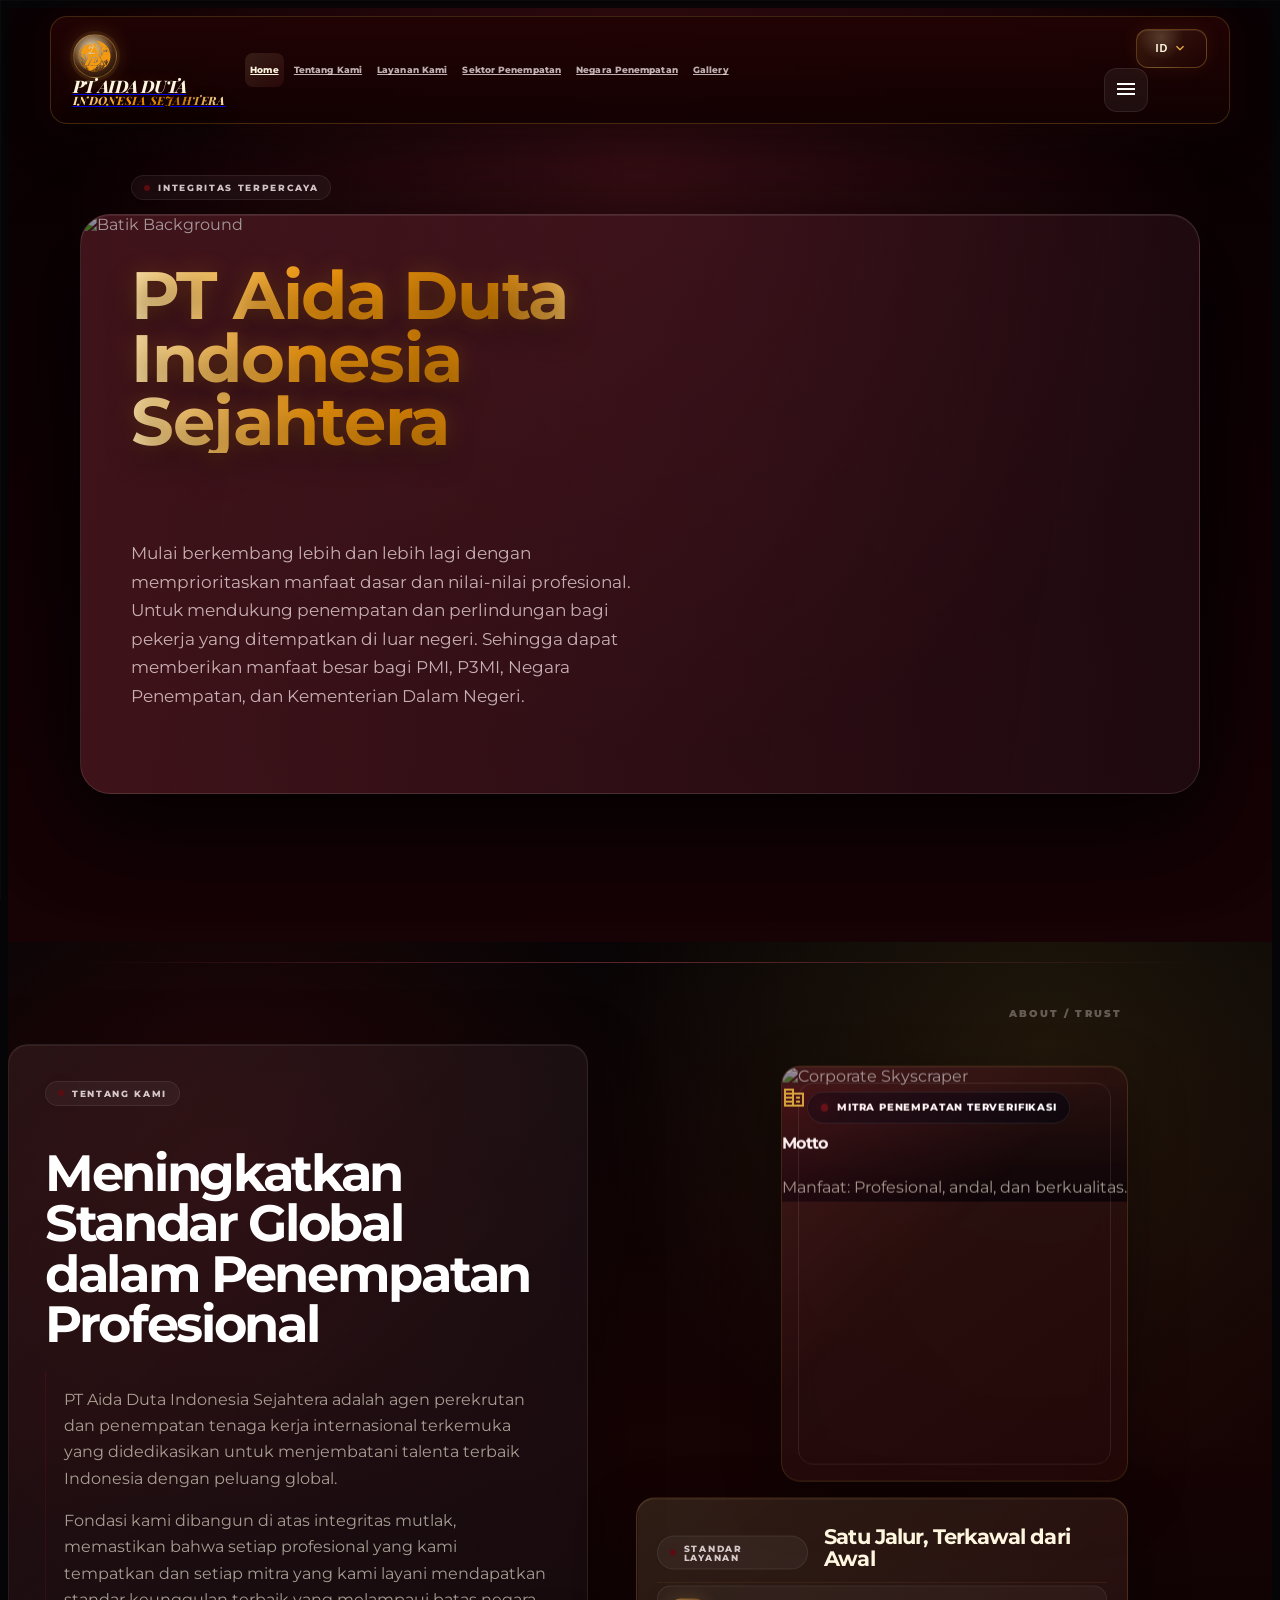
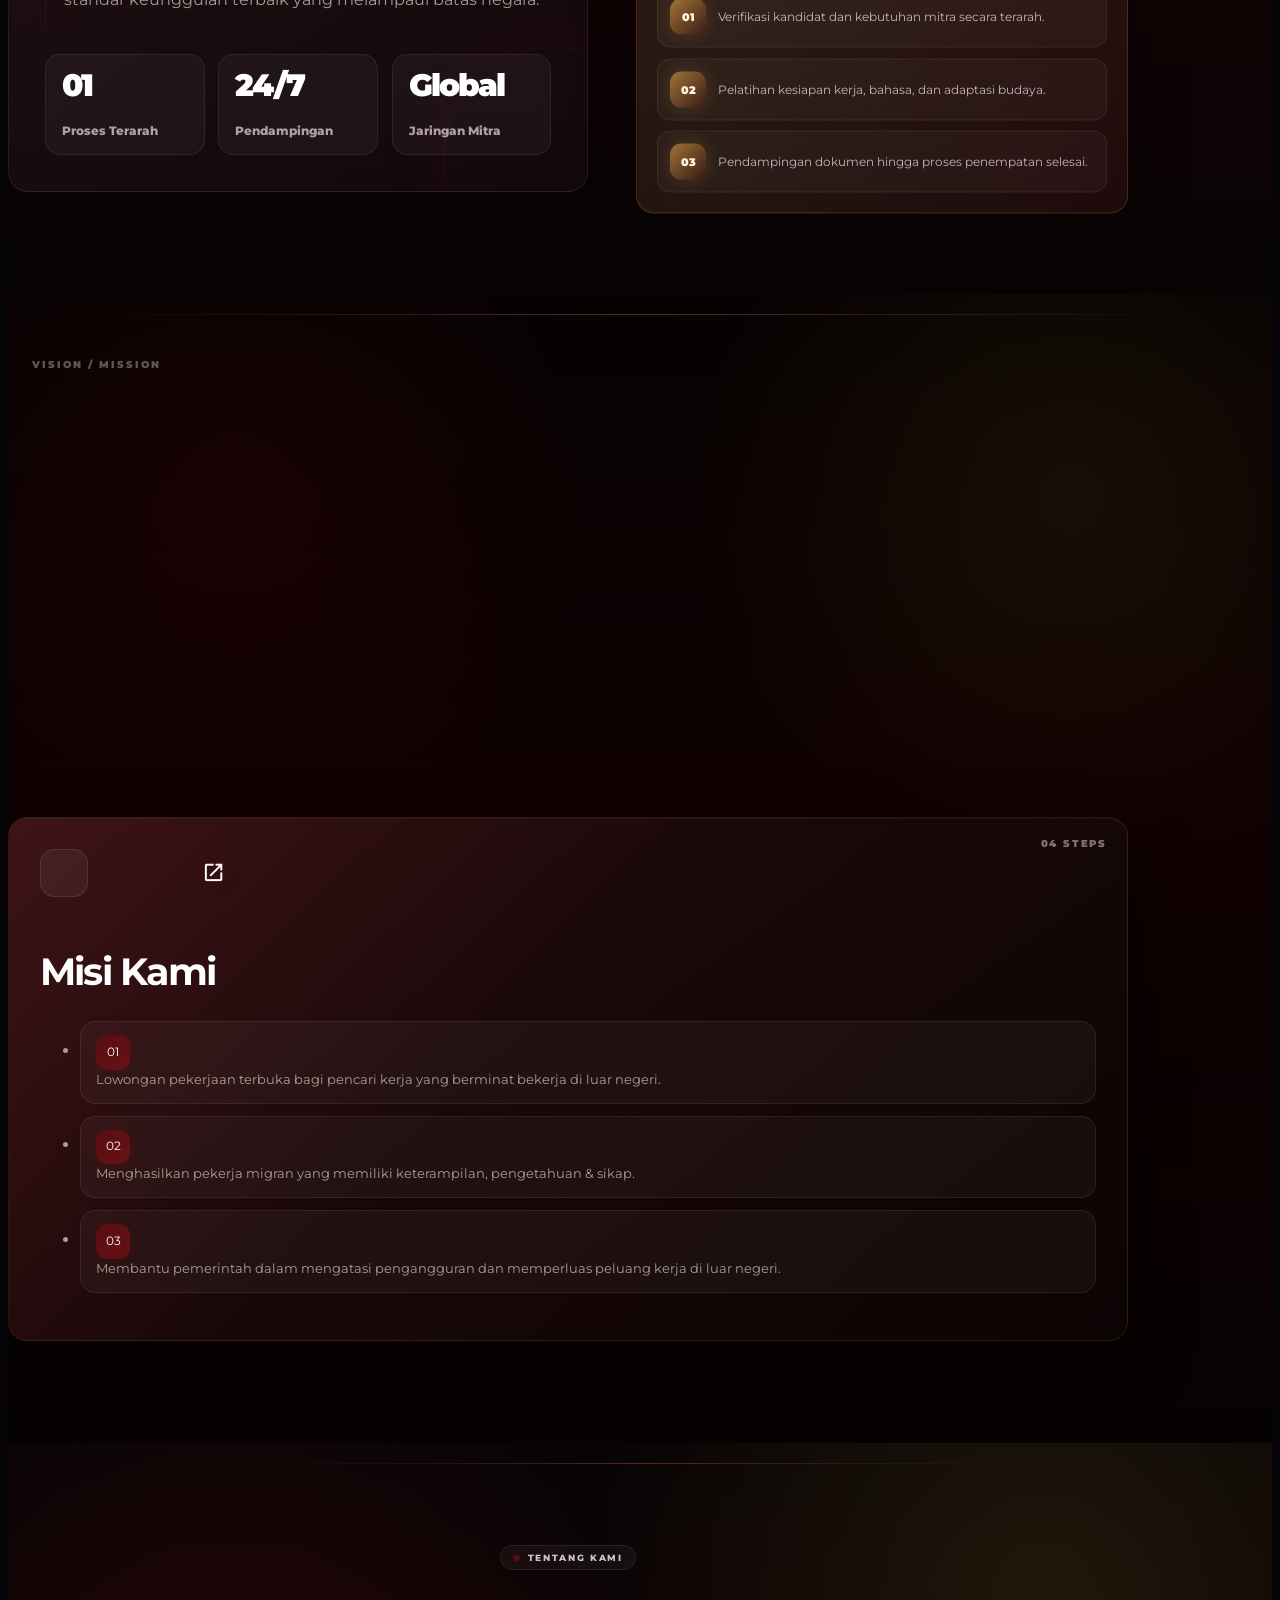
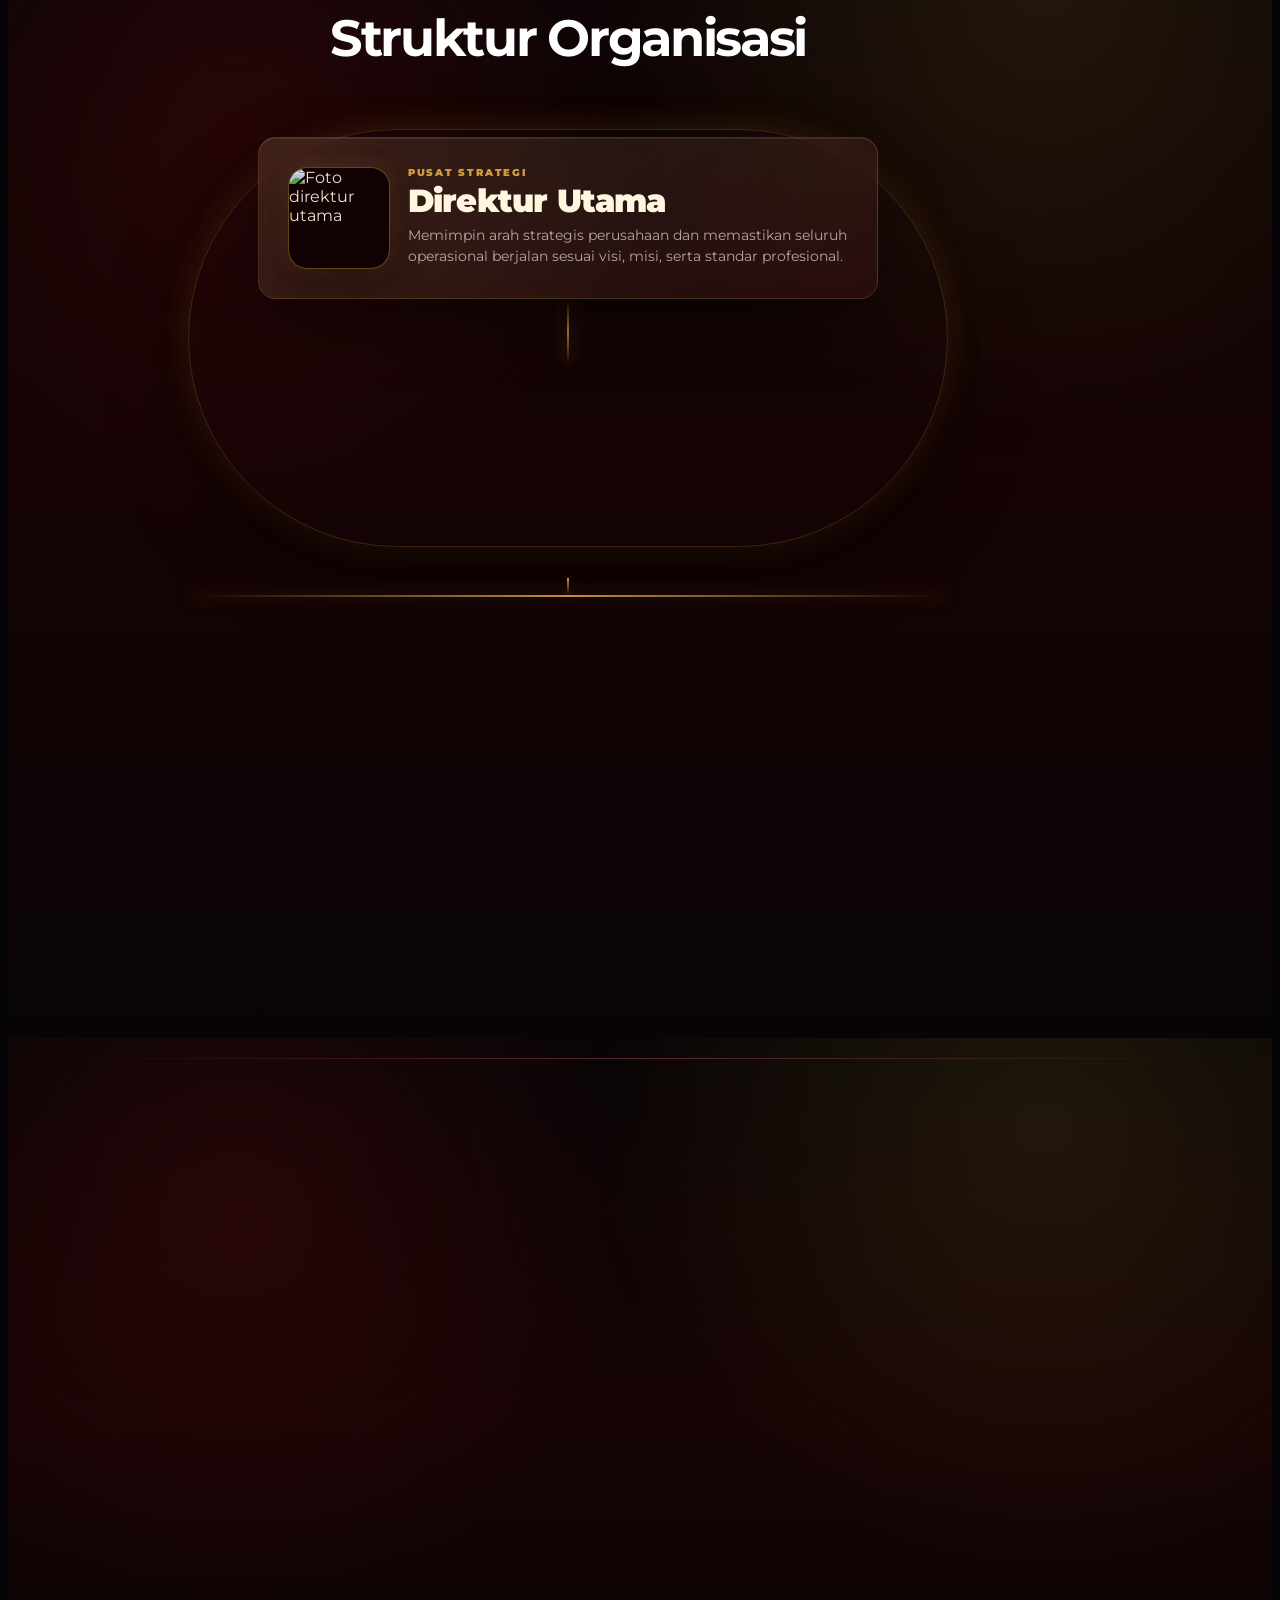
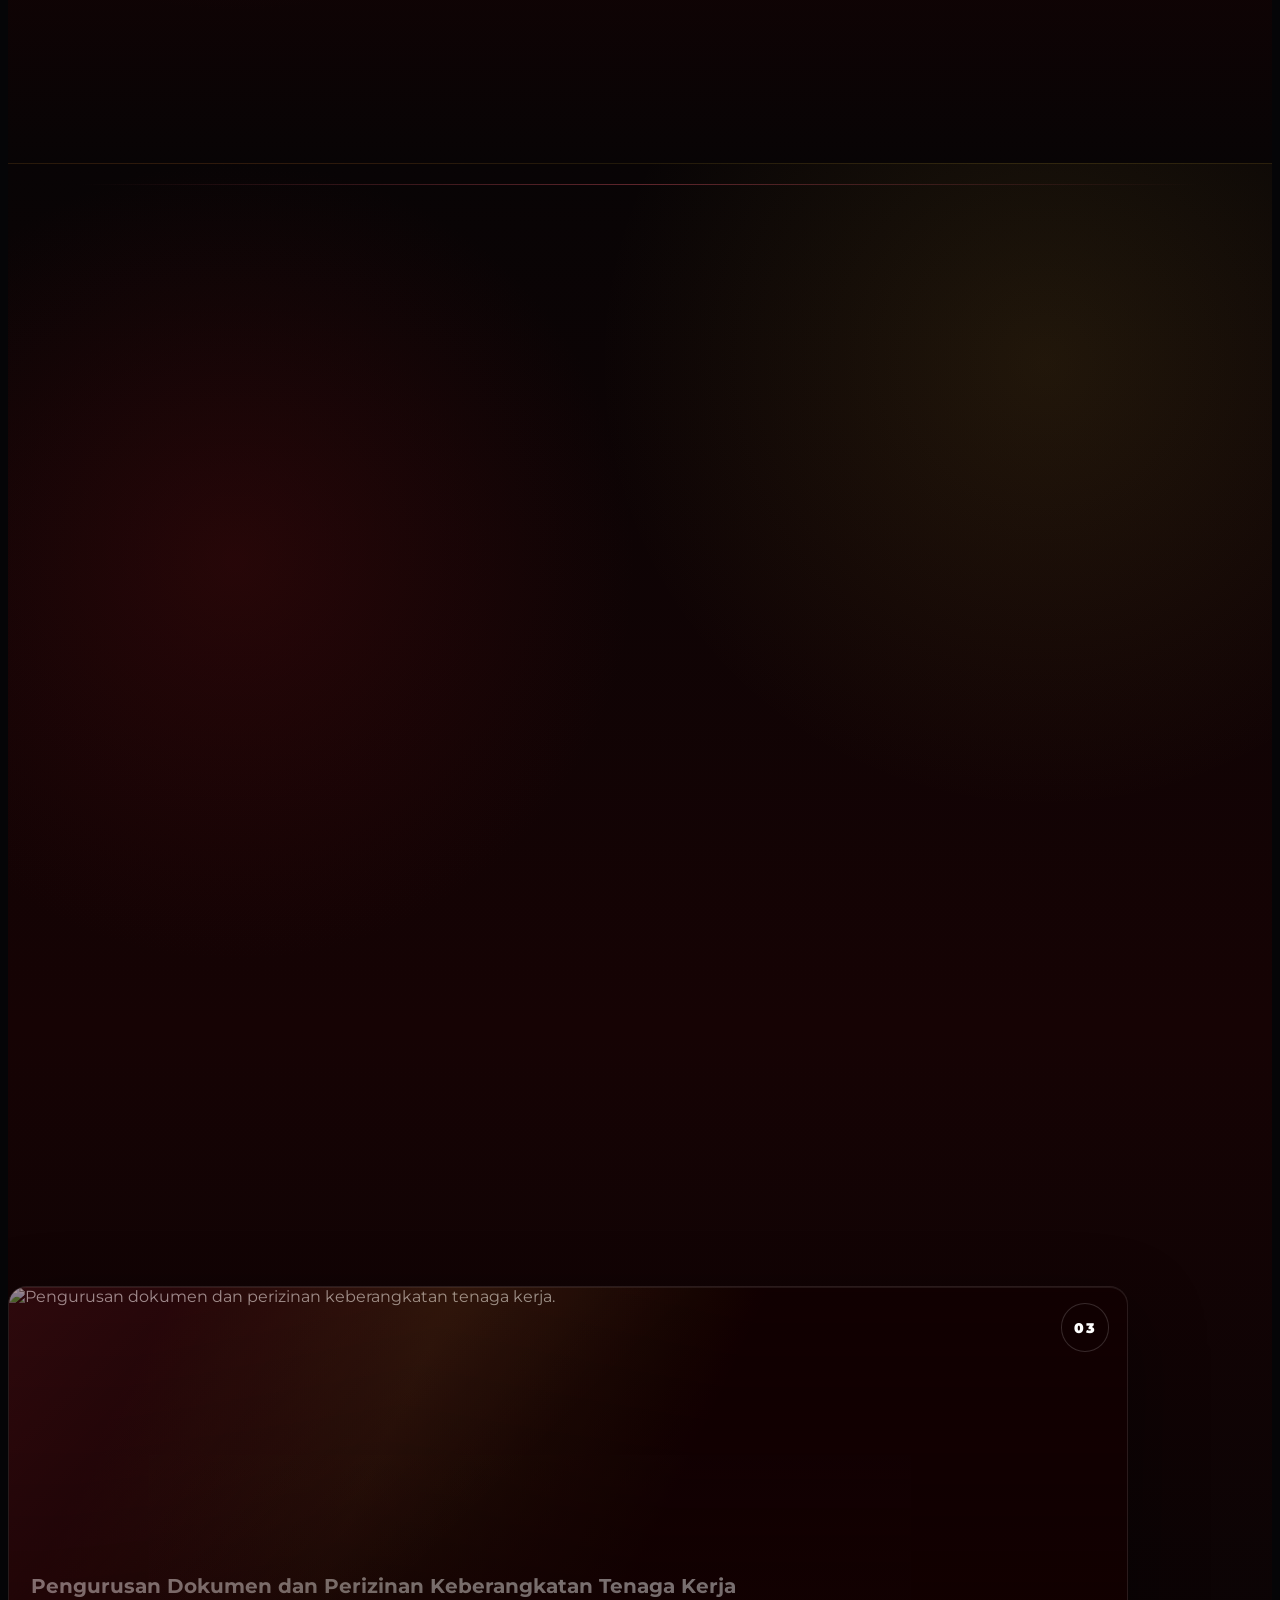
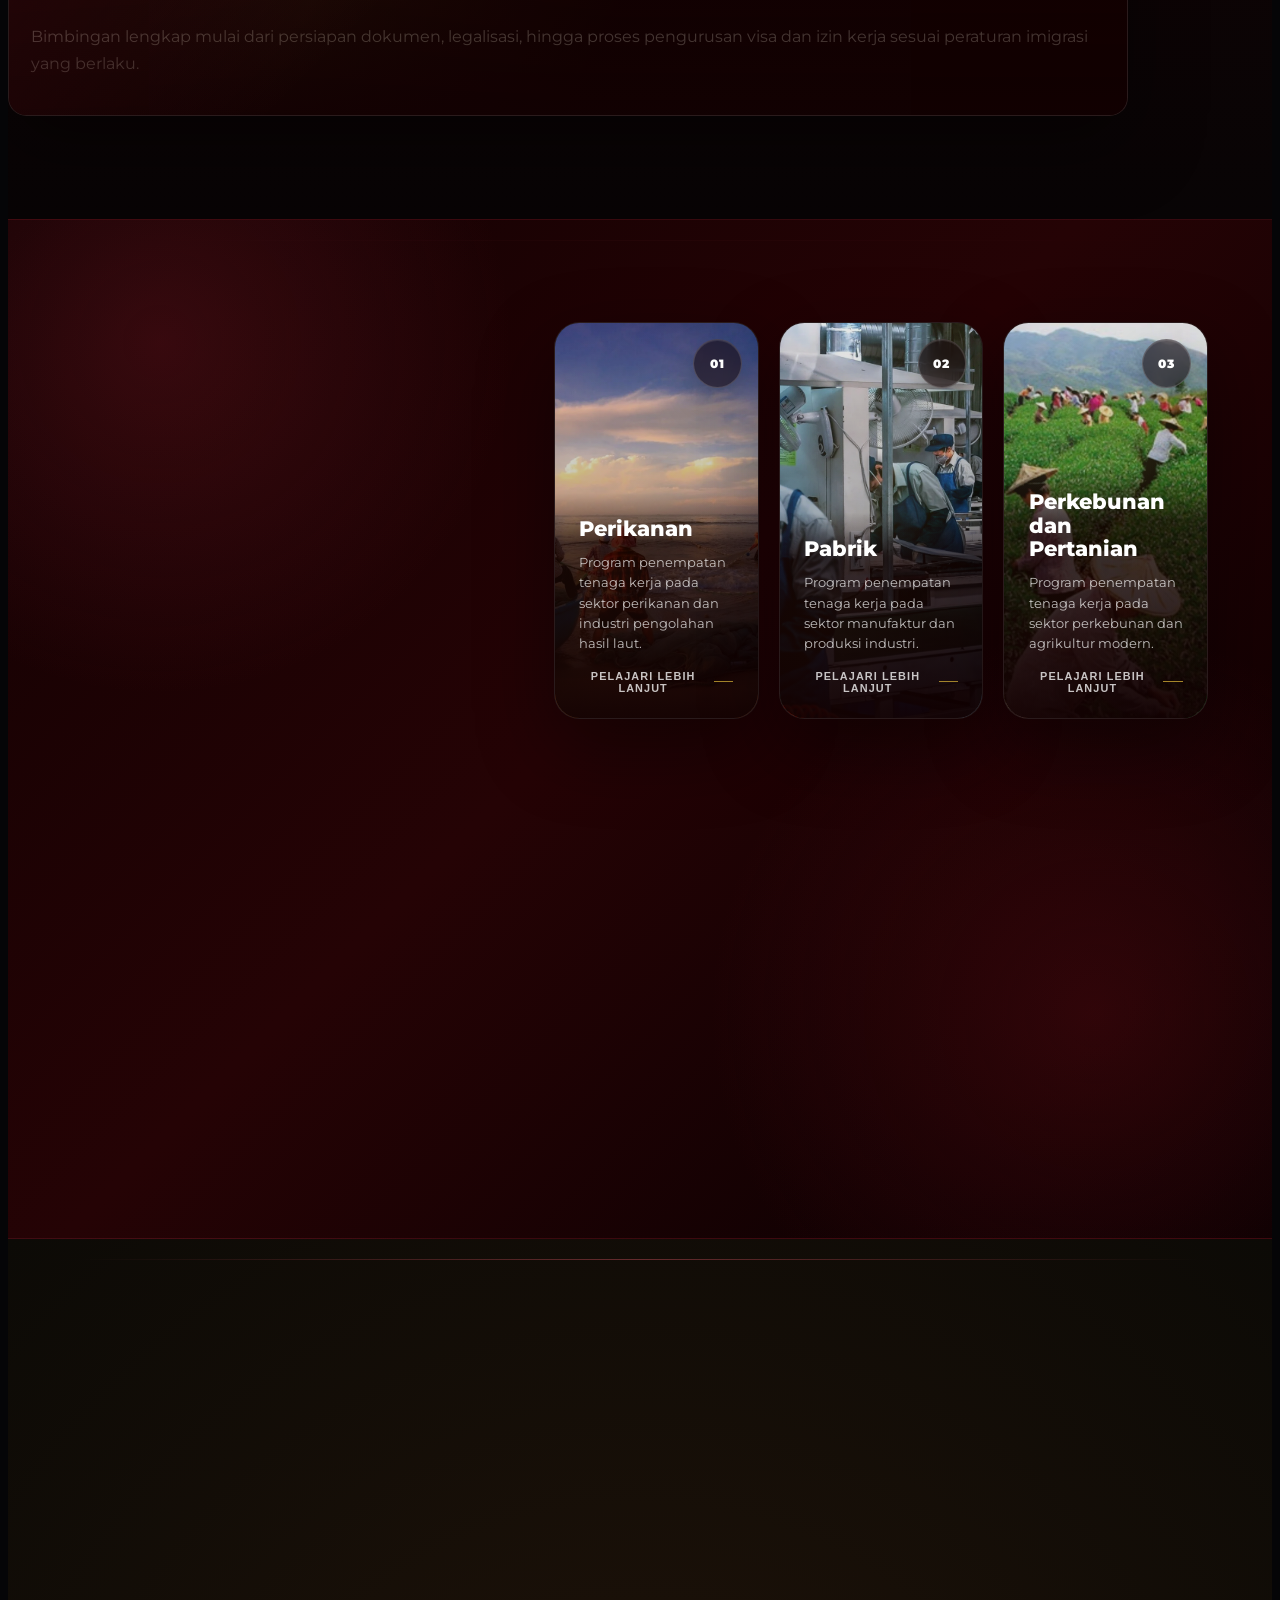
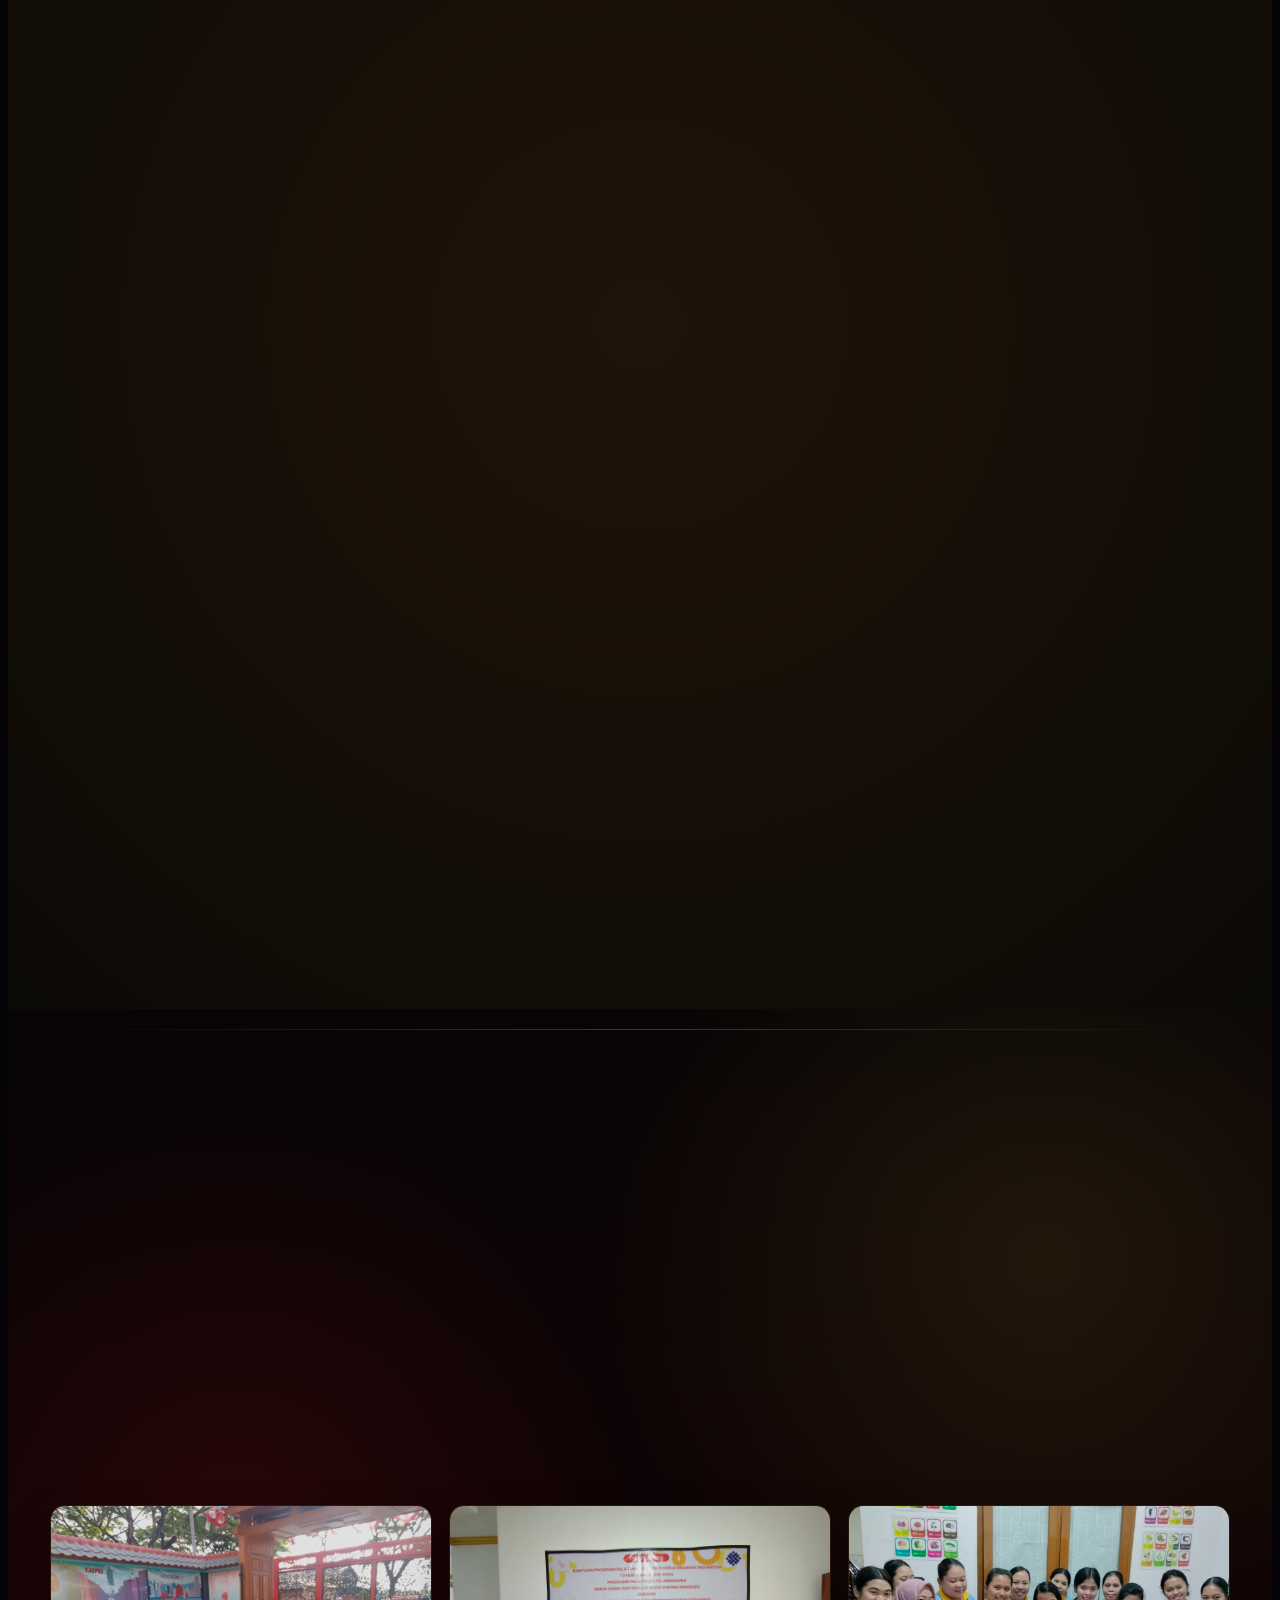
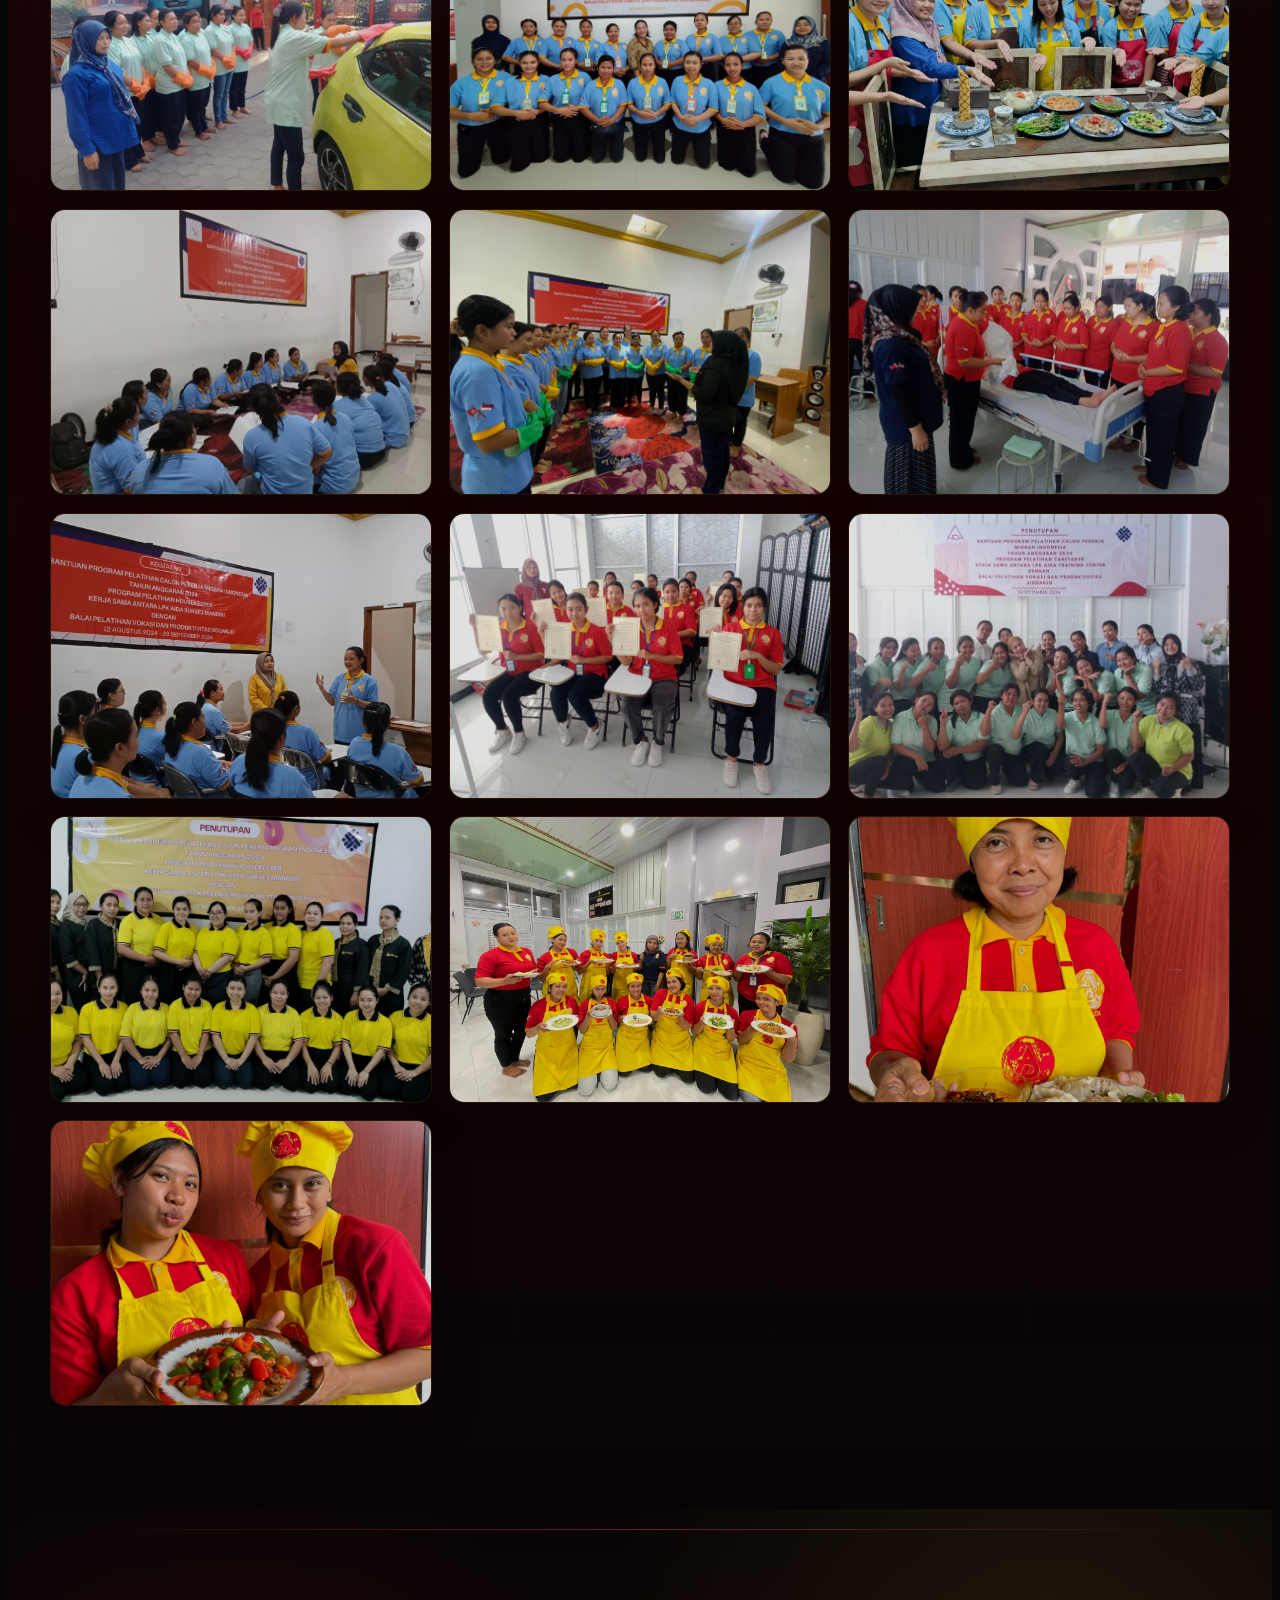
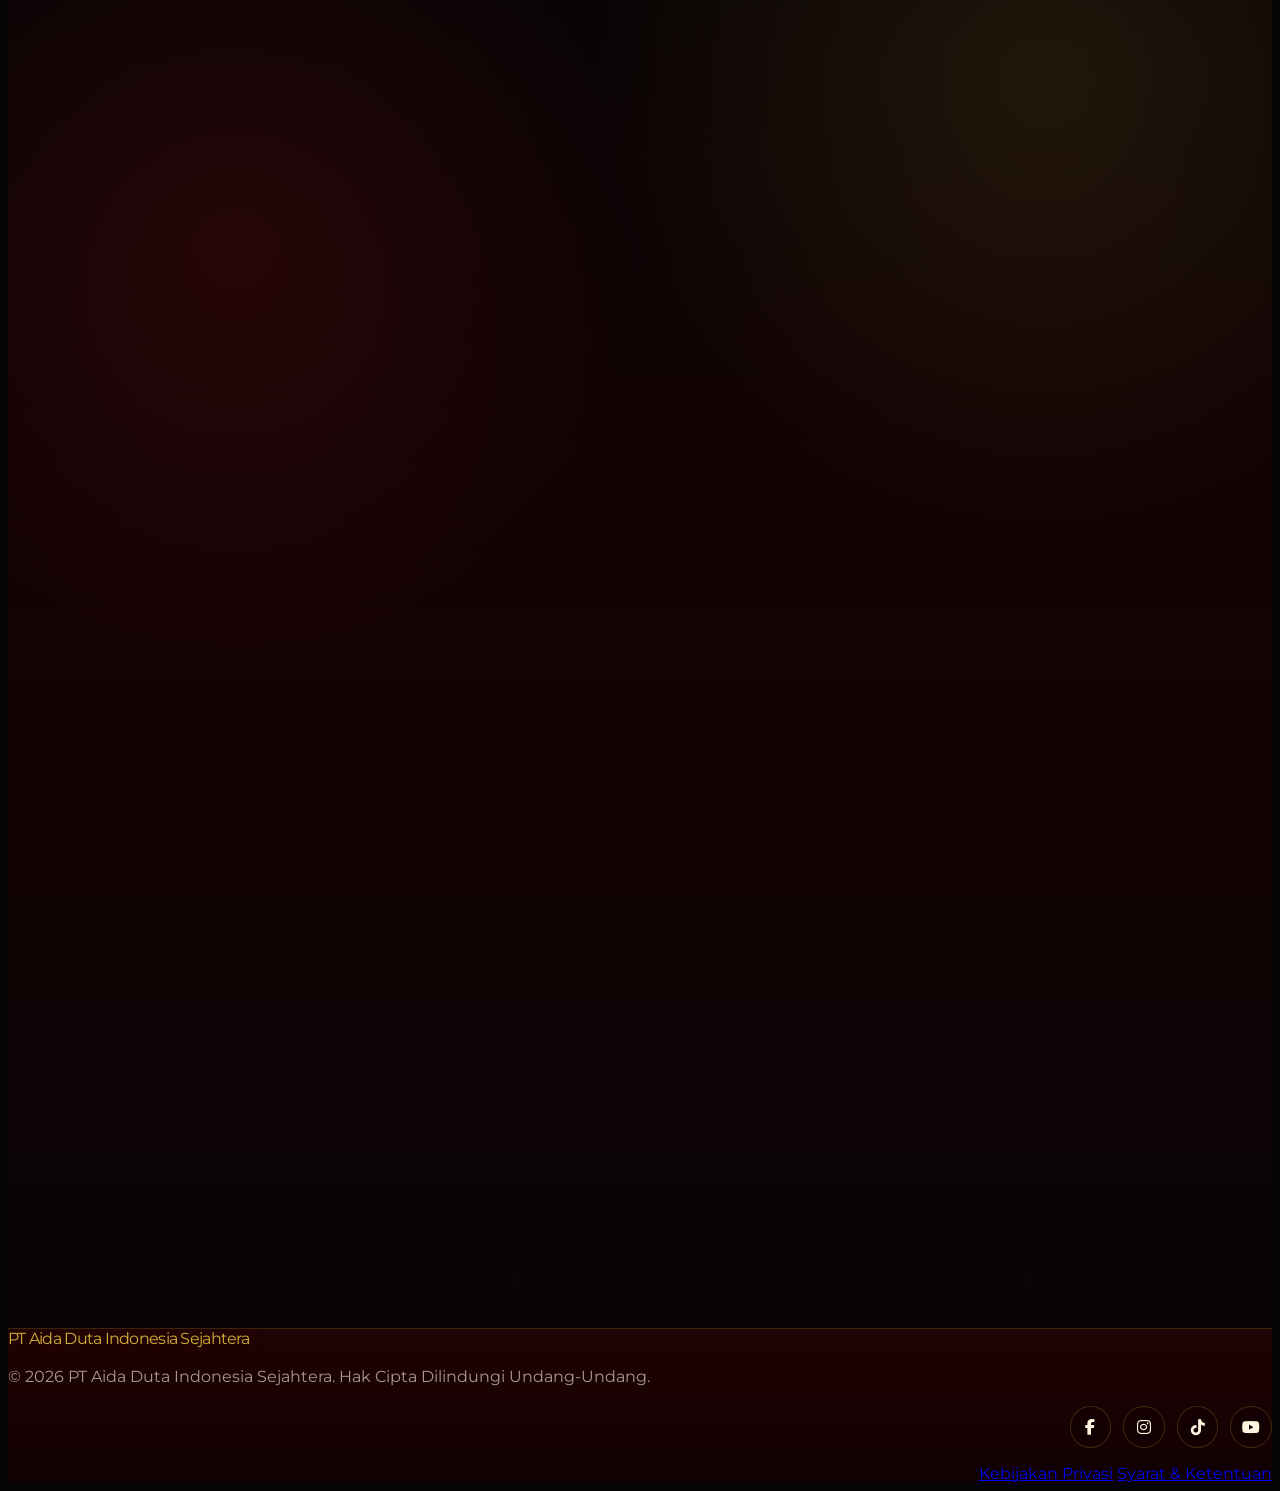
==== index.html @ 1a0b2c1d "Gallery" ====
<!DOCTYPE html>
<html class="dark" lang="id">

<head>
  <meta charset="utf-8" />
  <meta content="width=device-width, initial-scale=1.0" name="viewport" />
  <title>PT Aida Duta Indonesia Sejahtera - Company Profile</title>

  <script src="https://cdn.tailwindcss.com?plugins=forms,container-queries"></script>

  <link rel="preconnect" href="https://fonts.googleapis.com">
  <link rel="preconnect" href="https://fonts.gstatic.com" crossorigin>
  <link
    href="https://fonts.googleapis.com/css2?family=Montserrat:wght@300;400;500;600;700&family=Playfair+Display:ital,wght=0,400;0,600;0,700;1,400&display=swap"
    rel="stylesheet" />

  <link href="https://fonts.googleapis.com/icon?family=Material+Icons+Outlined" rel="stylesheet" />
  <link href="https://cdnjs.cloudflare.com/ajax/libs/font-awesome/6.5.2/css/all.min.css" rel="stylesheet" />

  <link href="https://unpkg.com/aos@2.3.1/dist/aos.css" rel="stylesheet">

  <style>
    body {
      font-family: 'Montserrat', sans-serif;
    }

    .font-display {
      font-family: 'Playfair Display', serif;
    }

    .text-gold-gradient {
      background: linear-gradient(to right, #ffe8b0, #f39a12, #c97905);
      -webkit-background-clip: text;
      -webkit-text-fill-color: transparent;
    }
  </style>
  <link rel="stylesheet" href="style.css">
</head>

<body class="bg-[#161309] text-[#e9e2d0] overflow-x-hidden antialiased">

  <nav
    class="fixed top-0 w-full z-50 flex justify-between items-center gap-6 px-6 md:px-16 xl:px-24 py-4 bg-[#310202]/95 backdrop-blur-xl border-b border-[#f39a12]/20 transition-all duration-300 shadow-xl shadow-black/30">
    <a href="#home" class="flex items-center gap-3 shrink-0" aria-label="PT Aida Duta">
      <img src="assets/images/logo.svg" alt="Logo PT Aida Duta Indonesia Sejahtera"
        class="h-12 md:h-14 w-auto object-contain">
      <span class="navbar-brand-copy" aria-hidden="true">
        <span class="navbar-brand-primary">PT AIDA DUTA</span>
        <span class="navbar-brand-secondary">INDONESIA SEJAHTERA</span>
      </span>
    </a>

    <div class="hidden md:flex flex-1 justify-center gap-5 lg:gap-7 xl:gap-8">
      <a data-lang-key="nav_home"
        class="text-xs uppercase tracking-widest text-[#f39a12] border-b-2 border-[#f39a12] pb-1 font-semibold transition-all"
        href="#home">Home</a>
      <a data-lang-key="nav_about"
        class="text-xs uppercase tracking-widest text-[#e9e2d0]/70 hover:text-[#f39a12] hover:tracking-widest transition-all duration-300 font-semibold"
        href="#about">Tentang Kami</a>
      <a data-lang-key="nav_services"
        class="text-xs uppercase tracking-widest text-[#e9e2d0]/70 hover:text-[#f39a12] hover:tracking-widest transition-all duration-300 font-semibold"
        href="#services">Layanan Kami</a>
      <a data-lang-key="nav_network"
        class="text-xs uppercase tracking-widest text-[#e9e2d0]/70 hover:text-[#f39a12] hover:tracking-widest transition-all duration-300 font-semibold"
        href="#network">Sektor Penempatan</a>
      <a data-lang-key="nav_lpk"
        class="text-xs uppercase tracking-widest text-[#e9e2d0]/70 hover:text-[#f39a12] hover:tracking-widest transition-all duration-300 font-semibold"
        href="#lpk">Negara Penempatan</a>
      <a data-lang-key="nav_gallery"
        class="text-xs uppercase tracking-widest text-[#e9e2d0]/70 hover:text-[#f39a12] hover:tracking-widest transition-all duration-300 font-semibold"
        href="#gallery">Gallery</a>
    </div>

    <div class="flex items-center gap-4 shrink-0">
      <div class="language-picker relative inline-block text-left">
        <select id="lang-selector" class="native-language-select" aria-hidden="true" tabindex="-1">
          <option value="id">ID</option>
          <option value="en">EN</option>
          <option value="zh">繁中</option>
        </select>
        <button id="language-menu-button" class="language-menu-button" type="button" aria-haspopup="listbox"
          aria-expanded="false" aria-controls="language-menu">
          <span class="language-current">ID</span>
          <span class="material-icons-outlined" aria-hidden="true">expand_more</span>
        </button>
        <div id="language-menu" class="language-menu" role="listbox" aria-label="Pilih bahasa">
          <button class="language-option" type="button" role="option" data-lang-value="id" aria-selected="true">
            <span>ID</span>
            <small>Indonesia</small>
          </button>
          <button class="language-option" type="button" role="option" data-lang-value="en" aria-selected="false">
            <span>EN</span>
            <small>English</small>
          </button>
          <button class="language-option" type="button" role="option" data-lang-value="zh" aria-selected="false">
            <span>繁中</span>
            <small>傳統的</small>
          </button>
        </div>
      </div>
      <button id="mobile-menu-button" class="mobile-menu-toggle md:hidden inline-flex items-center justify-center"
        type="button" aria-label="Open navigation menu" aria-expanded="false" aria-controls="mobile-menu">
        <span class="material-icons-outlined text-2xl">menu</span>
      </button>
    </div>

    <div id="mobile-menu" class="hidden md:hidden absolute left-0 right-0 top-full mobile-menu-panel px-6 py-5">
      <div class="flex flex-col gap-3">
        <a data-lang-key="nav_home" class="mobile-menu-link mobile-menu-link-active" href="#home">Home</a>
        <a data-lang-key="nav_about" class="mobile-menu-link" href="#about">Tentang Kami</a>
        <a data-lang-key="nav_services" class="mobile-menu-link" href="#services">Layanan Kami</a>
        <a data-lang-key="nav_network" class="mobile-menu-link" href="#network">Sektor Penempatan</a>
        <a data-lang-key="nav_lpk" class="mobile-menu-link" href="#lpk">Negara Penempatan</a>
        <a data-lang-key="nav_gallery" class="mobile-menu-link" href="#gallery">Gallery</a>
      </div>
    </div>
  </nav>

  <section class="relative min-h-screen flex flex-col items-center justify-center pt-24 overflow-hidden" id="home">
    <div class="absolute inset-0 z-0">
      <img
        src="https://hongyan-web.sgp1.cdn.digitaloceanspaces.com/companies/banner/76e5ff41-33fc-478b-94b0-03c1dea3b926.png"
        alt="Batik Background" class="w-full h-full object-cover opacity-15 scale-105 animate-pulse-slow">
      <div class="absolute inset-0 bg-gradient-to-b from-[#161309]/10 via-[#161309]/10 to-[#161309]"></div>
    </div>
    <div class="absolute inset-0 opacity-20 z-0 flex items-center justify-center pointer-events-none">
      <div class="w-[650px] h-[650px] rounded-full border border-[#f39a12]/20 animate-spin-slow"></div>
    </div>

    <div class="relative z-10 text-center px-6 md:px-0">
      <span data-lang-key="hero_tag" class="text-xs uppercase text-[#f39a12] tracking-[0.5em] mb-6 block font-bold"
        data-aos="fade-down" data-aos-duration="1200">INTEGRITAS TERPERCAYA</span>
      <h1
        class="hero-company-title text-4xl md:text-7xl mb-8 max-w-5xl mx-auto leading-tight font-display font-bold tracking-tight"
        data-aos="zoom-in-up" data-aos-duration="1400" data-aos-delay="200">
        PT Aida Duta Indonesia Sejahtera
      </h1>
      <p data-lang-key="hero_desc"
        class="text-base md:text-xl text-[#e9e2d0]/80 max-w-3xl mx-auto mb-12 leading-relaxed font-light"
        data-aos="fade-up" data-aos-duration="1400" data-aos-delay="400">
        Membangun Masa Depan dengan Integritas dan Jangkauan Global. Menghubungkan Tenaga Kerja Indonesia dengan Peluang
        Internasional Terbaik.
      </p>
      <div class="flex flex-col sm:flex-row gap-6 justify-center items-center" data-aos="fade-up"
        data-aos-duration="1400" data-aos-delay="600">
        <button data-lang-key="btn_explore"
          onclick="document.getElementById('hubungi-kami').scrollIntoView({ behavior: 'smooth' })"
          class="bg-[#f39a12] text-[#161309] text-xs uppercase tracking-widest px-10 py-4 hover:bg-white hover:scale-105 transition-all duration-300 font-bold shadow-lg shadow-[#f39a12]/20">HUBUNGI
          KAMI</button>
      </div>
    </div>
  </section>

  <section class="py-24 px-6 md:px-24 bg-[#161309]" id="about">
    <div class="about-shell max-w-7xl mx-auto">
      <div class="about-copy" data-aos="fade-right" data-aos-duration="1200">
        <span data-lang-key="about_tag"
          class="text-xs uppercase text-[#f39a12] tracking-widest mb-4 block font-bold">TENTANG KAMI</span>
        <h2 data-lang-key="about_title"
          class="text-3xl md:text-5xl text-[#e9e2d0] mb-8 leading-tight font-display font-bold">Meningkatkan Standar
          Global dalam Penempatan Profesional</h2>
        <div class="about-narrative">
          <p data-lang-key="about_p1" class="text-base md:text-lg text-[#e9e2d0]/70 mb-6 leading-relaxed font-light">
            PT Aida Duta Indonesia Sejahtera adalah agen perekrutan dan penempatan tenaga kerja internasional terkemuka
            yang didedikasikan untuk menjembatani talenta terbaik Indonesia dengan peluang global.
          </p>
          <p data-lang-key="about_p2" class="text-base md:text-lg text-[#e9e2d0]/70 leading-relaxed font-light">
            Fondasi kami dibangun di atas integritas mutlak, memastikan bahwa setiap profesional yang kami tempatkan dan
            setiap mitra yang kami layani mendapatkan standar keunggulan terbaik yang melampaui batas negara.
          </p>
        </div>
        <div class="about-metrics" aria-label="Ringkasan keunggulan perusahaan">
          <div class="about-metric">
            <strong data-lang-key="about_metric_1_value">01</strong>
            <span data-lang-key="about_metric_1_label">Proses Terarah</span>
          </div>
          <div class="about-metric">
            <strong data-lang-key="about_metric_2_value">24/7</strong>
            <span data-lang-key="about_metric_2_label">Pendampingan</span>
          </div>
          <div class="about-metric">
            <strong data-lang-key="about_metric_3_value">Global</strong>
            <span data-lang-key="about_metric_3_label">Jaringan Mitra</span>
          </div>
        </div>
      </div>

      <div class="about-visual-stack" data-aos="fade-left" data-aos-duration="1200">
        <div
          class="about-visual relative h-[450px] glass-card p-0 overflow-hidden rounded-lg border border-[#f39a12]/20 group">
          <img loading="lazy"
            src="https://lh3.googleusercontent.com/aida-public/[base64]"
            alt="Corporate Skyscraper"
            class="w-full h-full object-cover grayscale-[0.3] group-hover:grayscale-0 group-hover:scale-105 transition-all duration-700">
          <div
            class="about-visual-content absolute inset-0 bg-gradient-to-t from-[#161309] via-transparent to-transparent opacity-90 flex flex-col justify-end p-8 text-left">
            <div class="about-status">
              <span></span>
              <p data-lang-key="about_status">Mitra Penempatan Terverifikasi</p>
            </div>
            <span class="material-icons-outlined text-[#f39a12] text-4xl mb-2">corporate_fare</span>
            <h4 data-lang-key="about_hub_title" class="text-2xl text-[#f39a12] mb-1 font-display font-bold">Global
              Operations Hub</h4>
            <p data-lang-key="about_hub_desc" class="text-[#e9e2d0]/70 text-sm">PT Aida Duta Indonesia Sejahtera -
              Pelayanan Berstandar Internasional.</p>
          </div>
        </div>

        <div class="about-assurance" data-aos="fade-up" data-aos-delay="160">
          <div class="about-assurance-head">
            <span data-lang-key="about_assurance_tag">STANDAR LAYANAN</span>
            <h3 data-lang-key="about_assurance_title">Satu Jalur, Terkawal dari Awal</h3>
          </div>
          <div class="about-assurance-grid" aria-label="Standar layanan penempatan">
            <div class="about-assurance-item">
              <span>01</span>
              <p data-lang-key="about_assurance_1">Verifikasi kandidat dan kebutuhan mitra secara terarah.</p>
            </div>
            <div class="about-assurance-item">
              <span>02</span>
              <p data-lang-key="about_assurance_2">Pelatihan kesiapan kerja, bahasa, dan adaptasi budaya.</p>
            </div>
            <div class="about-assurance-item">
              <span>03</span>
              <p data-lang-key="about_assurance_3">Pendampingan dokumen hingga proses penempatan selesai.</p>
            </div>
          </div>
        </div>
      </div>
    </div>
  </section>

  <section class="py-24 px-6 md:px-24 bg-[#1c180b] border-t border-b border-[#f39a12]/10">
    <div class="max-w-7xl mx-auto grid md:grid-cols-2 gap-12">
      <div class="glass-card p-12 gold-glow transition-all duration-500 rounded-lg" data-aos="fade-up"
        data-aos-duration="1000">
        <span class="material-icons-outlined text-[#f39a12] text-5xl mb-8">visibility</span>
        <h3 data-lang-key="vision_title" class="text-3xl text-[#e9e2d0] mb-6 font-display font-bold"
          data-aos="fade-up" data-aos-duration="900" data-aos-delay="120">Visi Kami</h3>
        <p data-lang-key="vision_desc" class="text-base md:text-lg text-[#e9e2d0]/70 leading-relaxed font-light"
          data-aos="fade-up" data-aos-duration="900" data-aos-delay="240">
          Menjadi pemimpin global dalam solusi sumber daya manusia profesional, diakui karena standar etika kami yang
          teguh dan kemampuan kami untuk memberdayakan generasi profesional Indonesia berikutnya di panggung dunia.
        </p>
      </div>
      <div class="glass-card p-12 gold-glow transition-all duration-500 rounded-lg" data-aos="fade-up"
        data-aos-duration="1000" data-aos-delay="200">
        <span class="material-icons-outlined text-[#f39a12] text-5xl mb-8">rocket_launch</span>
        <h3 data-lang-key="mission_title" class="text-3xl text-[#e9e2d0] mb-6 font-display font-bold">Misi Kami</h3>
        <ul class="space-y-6">
          <li class="flex gap-4 items-start" data-aos="fade-left" data-aos-delay="300">
            <span class="text-[#f39a12] font-bold text-lg">01</span>
            <p data-lang-key="mission_1" class="text-[#e9e2d0]/70 leading-relaxed font-light">Lowongan pekerjaan
              terbuka bagi pencari kerja yang berminat bekerja di luar negeri.</p>
          </li>
          <li class="flex gap-4 items-start" data-aos="fade-left" data-aos-delay="400">
            <span class="text-[#f39a12] font-bold text-lg">02</span>
            <p data-lang-key="mission_2" class="text-[#e9e2d0]/70 leading-relaxed font-light">Menghasilkan pekerja
              migran yang memiliki keterampilan, pengetahuan & sikap.</p>
          </li>
          <li class="flex gap-4 items-start" data-aos="fade-left" data-aos-delay="500">
            <span class="text-[#f39a12] font-bold text-lg">03</span>
            <p data-lang-key="mission_3" class="text-[#e9e2d0]/70 leading-relaxed font-light">Membantu pemerintah dalam
              mengatasi pengangguran dan memperluas peluang kerja di luar negeri.</p>
          </li>
        </ul>
      </div>
    </div>
  </section>

  <section class="org-section py-24 px-6 md:px-24 bg-[#161309] border-b border-[#f39a12]/10">
    <div class="org-shell max-w-7xl mx-auto">
      <div class="text-center mb-16" data-aos="fade-up" data-aos-duration="1000">
        <span data-lang-key="org_tag"
          class="text-xs uppercase text-[#f39a12] tracking-widest mb-4 block font-bold">TENTANG KAMI</span>
        <h2 data-lang-key="org_title" class="text-3xl md:text-5xl text-[#e9e2d0] font-display font-bold">Struktur
          Organisasi</h2>
      </div>

      <div class="org-map" aria-label="Struktur organisasi PT Aida Duta">
        <div class="org-orbit" aria-hidden="true"></div>

        <article class="org-node org-node-lead" data-aos="zoom-in-up" data-aos-duration="900">
          <div class="org-icon">
            <img loading="lazy" class="org-photo"
              src="https://images.unsplash.com/photo-1560250097-0b93528c311a?auto=format&fit=crop&w=360&q=80"
              alt="Foto direktur utama">
          </div>
          <div>
            <span class="org-kicker">Pusat Strategi</span>
            <h3 data-lang-key="org_director">Direktur Utama</h3>
            <p data-lang-key="org_director_desc">Memimpin arah strategis perusahaan dan memastikan seluruh operasional
              berjalan sesuai visi, misi, serta standar profesional.</p>
          </div>
        </article>

        <div class="org-connector org-connector-main" aria-hidden="true"></div>

        <article class="org-node org-node-ops" data-aos="flip-up" data-aos-duration="900" data-aos-delay="120">
          <div class="org-icon">
            <img loading="lazy" class="org-photo"
              src="https://images.unsplash.com/photo-1573496359142-b8d87734a5a2?auto=format&fit=crop&w=360&q=80"
              alt="Foto direktur operasional">
          </div>
          <div>
            <span class="org-kicker">Pusat Operasi</span>
            <h3 data-lang-key="org_ops">Direktur Operasional</h3>
            <p data-lang-key="org_ops_desc">Mengkoordinasikan proses rekrutmen, pelatihan, penempatan, dan administrasi
              agar layanan berjalan terintegrasi.</p>
          </div>
        </article>

        <div class="org-branch" aria-hidden="true"></div>

        <div class="org-grid">
          <article class="org-node org-node-team" data-aos="fade-right" data-aos-delay="160">
            <div class="org-icon">
              <img loading="lazy" class="org-photo"
                src="https://images.unsplash.com/photo-1556157382-97eda2d62296?auto=format&fit=crop&w=320&q=80"
                alt="Foto manajer rekrutmen">
            </div>
            <span class="org-kicker">Gerbang Talenta</span>
            <h4 data-lang-key="org_recruitment">Manajer Rekrutmen</h4>
            <p data-lang-key="org_recruitment_desc">Menangani seleksi, verifikasi, dan kesiapan calon pekerja migran.
            </p>
          </article>
          <article class="org-node org-node-team" data-aos="fade-up" data-aos-delay="240">
            <div class="org-icon">
              <img loading="lazy" class="org-photo"
                src="https://images.unsplash.com/photo-1551836022-d5d88e9218df?auto=format&fit=crop&w=320&q=80"
                alt="Foto manajer pelatihan">
            </div>
            <span class="org-kicker">Studio Pelatihan</span>
            <h4 data-lang-key="org_training">Manajer Pelatihan</h4>
            <p data-lang-key="org_training_desc">Mengelola program peningkatan kompetensi, bahasa, dan adaptasi budaya
              kerja.</p>
          </article>
          <article class="org-node org-node-team" data-aos="fade-left" data-aos-delay="320">
            <div class="org-icon">
              <img loading="lazy" class="org-photo"
                src="https://images.unsplash.com/photo-1573497019418-b400bb3ab074?auto=format&fit=crop&w=320&q=80"
                alt="Foto manajer administrasi">
            </div>
            <span class="org-kicker">Kontrol Dokumen</span>
            <h4 data-lang-key="org_admin">Manajer Administrasi</h4>
            <p data-lang-key="org_admin_desc">Mengatur dokumen, perizinan, dan kebutuhan administrasi keberangkatan
              tenaga kerja.</p>
          </article>
        </div>
      </div>
    </div>
  </section>

  <section class="certificate-section py-24 px-6 md:px-24 bg-[#161309]" id="certificates">
    <div class="max-w-7xl mx-auto">
      <div class="text-center mb-16" data-aos="fade-up" data-aos-duration="1000">
        <span data-lang-key="cert_tag"
          class="text-xs uppercase text-[#f39a12] tracking-widest mb-4 block font-bold">LEGALITAS KAMI</span>
        <h2 data-lang-key="cert_title" class="text-3xl md:text-5xl text-[#e9e2d0] font-display font-bold">Sertifikat
          Perusahaan</h2>
      </div>

      <div class="certificate-grid">
        <article class="certificate-card" data-aos="fade-up" data-aos-delay="100">
          <div class="certificate-preview">
            <span class="material-icons-outlined">verified</span>
            <strong>01</strong>
          </div>
          <div class="certificate-body">
            <span data-lang-key="cert_1_label">Sertifikat Izin Penempatan</span>
            <h3 data-lang-key="cert_1_title">SIP3MI</h3>
            <p data-lang-key="cert_1_desc">Dokumen legalitas operasional penempatan pekerja migran Indonesia.</p>
          </div>
        </article>

        <article class="certificate-card" data-aos="fade-up" data-aos-delay="200">
          <div class="certificate-preview">
            <span class="material-icons-outlined">workspace_premium</span>
            <strong>02</strong>
          </div>
          <div class="certificate-body">
            <span data-lang-key="cert_2_label">Sertifikat Kompetensi</span>
            <h3 data-lang-key="cert_2_title">Akreditasi Pelatihan</h3>
            <p data-lang-key="cert_2_desc">Bukti standar pelatihan, pembekalan, dan peningkatan keterampilan calon pekerja.</p>
          </div>
        </article>

        <article class="certificate-card" data-aos="fade-up" data-aos-delay="300">
          <div class="certificate-preview">
            <span class="material-icons-outlined">gavel</span>
            <strong>03</strong>
          </div>
          <div class="certificate-body">
            <span data-lang-key="cert_3_label">Sertifikat Kepatuhan</span>
            <h3 data-lang-key="cert_3_title">Legalitas Perusahaan</h3>
            <p data-lang-key="cert_3_desc">Dokumen pendukung kepatuhan perusahaan terhadap regulasi yang berlaku.</p>
          </div>
        </article>
      </div>
    </div>
  </section>

  <section class="py-24 px-6 md:px-24 bg-[#161309]" id="services">
    <div class="text-center mb-24" data-aos="fade-up" data-aos-duration="1000">
      <span data-lang-key="srv_tag"
        class="text-xs uppercase text-[#f39a12] tracking-widest mb-4 block font-bold">LAYANAN KAMI</span>
      <h2 data-lang-key="srv_title" class="text-3xl md:text-5xl text-[#e9e2d0] font-display font-bold">Layanan Kami</h2>
    </div>
    <div class="service-grid max-w-7xl mx-auto grid grid-cols-2 md:grid-cols-3 gap-4 md:gap-8">
      <div
        class="glass-card overflow-hidden border border-[#f39a12]/10 hover:border-[#f39a12]/50 transition-all duration-500 rounded-lg group gold-glow"
        data-aos="zoom-in-up" data-aos-delay="100">
        <div class="h-40 md:h-48 overflow-hidden relative">
          <img loading="lazy"
            src="https://hongyan-web.sgp1.cdn.digitaloceanspaces.com/companies/service/fae5837b-9c97-4053-91b1-62c98c662512.png"
            alt="Rekrutmen dan seleksi calon pekerja migran."
            class="w-full h-full object-cover object-center grayscale-[0.2] group-hover:grayscale-0 group-hover:scale-110 transition-all duration-700">
          <div class="absolute inset-0 bg-gradient-to-t from-[#161309] to-transparent opacity-60"></div>
        </div>
        <div class="p-8">
          <h4 data-lang-key="srv1_title" class="text-2xl text-[#f39a12] font-display font-bold mb-3">Rekrutmen dan
            seleksi calon pekerja Migran</h4>
          <p data-lang-key="srv1_desc" class="text-[#e9e2d0]/70 text-sm leading-relaxed font-light">Proses screening dan
            penempatan tenaga kerja yang terstandarisasi guna memastikan kecocokan kompetensi antara calon karyawan dan
            perusahaan.</p>
        </div>
      </div>
      <div
        class="glass-card overflow-hidden border border-[#f39a12]/10 hover:border-[#f39a12]/50 transition-all duration-500 rounded-lg group gold-glow"
        data-aos="zoom-in-up" data-aos-delay="200">
        <div class="h-64 overflow-hidden relative">
          <img loading="lazy"
            src="https://hongyan-web.sgp1.cdn.digitaloceanspaces.com/companies/service/9167a8b1-e852-45f3-9d29-d9019fb705e3.png"
            alt="Pelatihan dan peningkatan keterampilan"
            class="w-full h-full object-cover object-center grayscale-[0.2] group-hover:grayscale-0 group-hover:scale-110 transition-all duration-700">
          <div class="absolute inset-0 bg-gradient-to-t from-[#161309] to-transparent opacity-60"></div>
        </div>
        <div class="p-8">
          <h4 data-lang-key="srv2_title" class="text-2xl text-[#f39a12] font-display font-bold mb-3">Pelatihan dan
            Peningkatan Keterampilan</h4>
          <p data-lang-key="srv2_desc" class="text-[#e9e2d0]/70 text-sm leading-relaxed font-light">Program pelatihan
            yang dirancang untuk meningkatkan kompetensi dan kemampuan teknis, soft skill, serta adaptasi budaya kerja.
          </p>
        </div>
      </div>
      <div
        class="glass-card overflow-hidden border border-[#f39a12]/10 hover:border-[#f39a12]/50 transition-all duration-500 rounded-lg group gold-glow"
        data-aos="zoom-in-up" data-aos-delay="300">
        <div class="h-64 overflow-hidden relative">
          <img loading="lazy"
            src="https://hongyan-web.sgp1.cdn.digitaloceanspaces.com/companies/service/81879995-6de4-4f19-a4b9-e35b05ec5c9f.png"
            alt="Pengurusan dokumen dan perizinan keberangkatan tenaga kerja."
            class="w-full h-full object-cover object-center grayscale-[0.2] group-hover:grayscale-0 group-hover:scale-110 transition-all duration-700">
          <div class="absolute inset-0 bg-gradient-to-t from-[#161309] to-transparent opacity-60"></div>
        </div>
        <div class="p-8">
          <h4 data-lang-key="srv3_title" class="text-2xl text-[#f39a12] font-display font-bold mb-3">Pengurusan Dokumen
            dan Perizinan Keberangkatan Tenaga Kerja</h4>
          <p data-lang-key="srv3_desc" class="text-[#e9e2d0]/70 text-sm leading-relaxed font-light">Bimbingan lengkap
            mulai dari persiapan dokumen, legalisasi, hingga proses pengurusan visa dan izin kerja sesuai peraturan
            imigrasi yang berlaku</p>
        </div>
      </div>
    </div>
  </section>

  <!-- Redesign Section: Sektor Penempatan / Gradient Card Showcase -->
  <section class="placement-showcase-section" id="network" aria-labelledby="placement-showcase-title">
    <div class="placement-showcase-shell">
      <!-- Bagian kiri: label, judul, deskripsi, statistik, dan tombol CTA -->
      <div class="placement-showcase-copy" data-aos="fade-right" data-aos-duration="900">
        <span data-lang-key="net_tag" class="placement-eyebrow">SEKTOR PENEMPATAN</span>
        <h2 data-lang-key="net_title" id="placement-showcase-title" class="placement-showcase-title">
          Berbagai Sektor Penempatan<br>Untuk Karier Global yang Lebih Baik
        </h2>
        <p data-lang-key="net_desc" class="placement-showcase-desc">
          Kami menyediakan berbagai peluang kerja internasional melalui sektor-sektor unggulan yang telah bekerja sama
          dengan negara-negara mitra kami.
        </p>

        <!-- Statistik utama section -->
        <div class="placement-stats" aria-label="Statistik sektor penempatan">
          <div class="placement-stat">
            <strong>06</strong>
            <span data-lang-key="net_stat_sectors">SEKTOR PENEMPATAN</span>
          </div>
          <div class="placement-stat">
            <strong>05+</strong>
            <span data-lang-key="net_stat1">NEGARA MITRA</span>
          </div>
          <div class="placement-stat">
            <strong>360+</strong>
            <span data-lang-key="net_stat3">PENEMPATAN KERJA</span>
          </div>
        </div>

        <a data-lang-key="net_cta" href="#services" class="placement-showcase-cta">Lihat Semua Program</a>
      </div>

      <!-- Bagian kanan: grid card showcase sektor penempatan -->
      <div class="sector-grid placement-showcase-grid" aria-label="Daftar sektor penempatan">
        <article class="placement-sector-card" data-sector-index="1" data-aos="fade-up" data-aos-delay="80" tabindex="0">
          <img loading="lazy" src="assets/images/perikanan.webp" alt="Sektor perikanan" class="sector-card-image">
          <div class="sector-image-overlay"></div>
          <div class="sector-gradient-motion"></div>
          <span class="sector-number">01</span>
          <div class="sector-content">
            <h3 data-lang-key="sector1_title" class="sector-title">Perikanan</h3>
            <p data-lang-key="sector1_desc" class="sector-hover-desc">Program penempatan tenaga kerja pada sektor
              perikanan dan industri pengolahan hasil laut.</p>
            <button data-lang-key="sector_button" type="button" class="sector-card-link" data-sector-trigger data-sector-index="1"></button>
          </div>
        </article>

        <article class="placement-sector-card" data-sector-index="2" data-aos="fade-up" data-aos-delay="140" tabindex="0">
          <img loading="lazy" src="assets/images/pabrik.webp" alt="Sektor pabrik" class="sector-card-image">
          <div class="sector-image-overlay"></div>
          <div class="sector-gradient-motion"></div>
          <span class="sector-number">02</span>
          <div class="sector-content">
            <h3 data-lang-key="sector2_title" class="sector-title">Pabrik</h3>
            <p data-lang-key="sector2_desc" class="sector-hover-desc">Program penempatan tenaga kerja pada sektor
              manufaktur dan produksi industri.</p>
            <button data-lang-key="sector_button" type="button" class="sector-card-link" data-sector-trigger data-sector-index="2"></button>
          </div>
        </article>

        <article class="placement-sector-card" data-sector-index="3" data-aos="fade-up" data-aos-delay="200" tabindex="0">
          <img loading="lazy" src="assets/images/perkebunan.webp" alt="Sektor perkebunan" class="sector-card-image">
          <div class="sector-image-overlay"></div>
          <div class="sector-gradient-motion"></div>
          <span class="sector-number">03</span>
          <div class="sector-content">
            <h3 data-lang-key="sector3_title" class="sector-title">Perkebunan</h3>
            <p data-lang-key="sector3_desc" class="sector-hover-desc">Program penempatan tenaga kerja pada sektor
              perkebunan dan agrikultur modern.</p>
            <button data-lang-key="sector_button" type="button" class="sector-card-link" data-sector-trigger data-sector-index="3"></button>
          </div>
        </article>

        <article class="placement-sector-card" data-sector-index="4" data-aos="fade-up" data-aos-delay="260" tabindex="0">
          <img loading="lazy" src="assets/images/pantijompo.webp" alt="Sektor panti jompo" class="sector-card-image">
          <div class="sector-image-overlay"></div>
          <div class="sector-gradient-motion"></div>
          <span class="sector-number">04</span>
          <div class="sector-content">
            <h3 data-lang-key="sector4_title" class="sector-title">Panti Jompo</h3>
            <p data-lang-key="sector4_desc" class="sector-hover-desc">Program penempatan tenaga kerja untuk pelayanan
              dan perawatan lansia profesional.</p>
            <button data-lang-key="sector_button" type="button" class="sector-card-link" data-sector-trigger data-sector-index="4"></button>
          </div>
        </article>

        <article class="placement-sector-card" data-sector-index="5" data-aos="fade-up" data-aos-delay="320" tabindex="0">
          <img loading="lazy" src="assets/images/kontruksi.webp" alt="Sektor konstruksi" class="sector-card-image">
          <div class="sector-image-overlay"></div>
          <div class="sector-gradient-motion"></div>
          <span class="sector-number">05</span>
          <div class="sector-content">
            <h3 data-lang-key="sector5_title" class="sector-title">Konstruksi</h3>
            <p data-lang-key="sector5_desc" class="sector-hover-desc">Program penempatan tenaga kerja pada proyek
              konstruksi dan pembangunan infrastruktur.</p>
            <button data-lang-key="sector_button" type="button" class="sector-card-link" data-sector-trigger data-sector-index="5"></button>
          </div>
        </article>

        <article class="placement-sector-card" data-sector-index="6" data-aos="fade-up" data-aos-delay="380" tabindex="0">
          <img loading="lazy" src="assets/images/art.webp" alt="Sektor pekerja domestik" class="sector-card-image">
          <div class="sector-image-overlay"></div>
          <div class="sector-gradient-motion"></div>
          <span class="sector-number">06</span>
          <div class="sector-content">
            <h3 data-lang-key="sector6_title" class="sector-title">Pekerja Domestik (ART)</h3>
            <p data-lang-key="sector6_desc" class="sector-hover-desc">Program penempatan tenaga kerja untuk layanan
              rumah tangga profesional.</p>
            <button data-lang-key="sector_button" type="button" class="sector-card-link" data-sector-trigger data-sector-index="6"></button>
          </div>
        </article>
      </div>
    </div>
  </section>

  <div id="sector-expandable-root"></div>

  <section class="py-24 px-6 md:px-24 bg-[#161309]" id="lpk">
    <div class="max-w-7xl mx-auto">
      <div class="mb-14 text-center" data-aos="fade-up" data-aos-duration="1000">
        <div class="max-w-3xl mx-auto">
          <span data-lang-key="lpk_tag"
            class="text-xs uppercase text-[#f39a12] tracking-widest mb-4 block font-bold">NEGARA PENEMPATAN</span>
          <h2 data-lang-key="lpk_title" class="text-3xl md:text-5xl text-[#e9e2d0] font-display font-bold">Wujudkan
            Karier Anda di Panggung Dunia</h2>
          <p data-lang-key="lpk_desc" class="text-base md:text-lg text-[#e9e2d0]/70 mt-4 leading-relaxed font-light">
            Temukan peluang kerja internasional di berbagai negara tujuan favorit tenaga kerja Indonesia.</p>
        </div>
      </div>

      <div class="grid grid-cols-1 lg:grid-cols-10 gap-8 mt-12 items-stretch">
        <!-- SISI KIRI (70%): Gambar besar & detail -->
        <div
          class="country-hero-card lg:col-span-7 relative overflow-hidden rounded-[20px] shadow-2xl min-h-[380px] sm:min-h-[480px] lg:min-h-[550px] border border-[#f39a12]/10 bg-[#0c0a06]"
          data-aos="fade-right" data-aos-duration="1000">
          <img loading="lazy" id="active-country-img"
            src="https://images.unsplash.com/photo-1591847337409-6c765958e586?auto=format&fit=crop&w=1800&q=90"
            alt="Active country landscape" class="absolute inset-0 w-full h-full object-cover active-country-img"
            style="object-position: 58% center;">
          <div class="country-hero-overlay absolute inset-0 z-10 pointer-events-none">
          </div>
          <div class="absolute bottom-0 left-0 p-8 sm:p-12 z-20 active-country-text">
            <h3 id="active-country-name" data-lang-key="country1_title"
              class="text-4xl sm:text-5xl lg:text-6xl font-bold tracking-tight text-[#e9e2d0] mb-2 font-display uppercase">
              HONG KONG</h3>
            <p id="active-country-region" data-lang-key="country1_region"
              class="text-xs sm:text-sm uppercase tracking-[0.2em] text-[#e9e2d0]/60 font-semibold">Asia Timur</p>
            <div class="country-sector-panel" aria-live="polite">
              <p id="active-country-sector-label" data-lang-key="country_sector_label" class="country-sector-label">
                Sektor Penempatan Tersedia
              </p>
              <div id="active-country-sectors" class="country-sector-badges"></div>
              <p id="active-country-desc" data-lang-key="country1_desc" class="country-sector-desc">
                Peluang kerja profesional dengan permintaan tenaga kerja yang stabil.
              </p>
            </div>
          </div>
        </div>

        <!-- SISI KANAN (30%): Daftar kartu vertikal -->
        <div class="lg:col-span-3 flex flex-col gap-4" data-aos="fade-left" data-aos-duration="1000">
          <!-- Card 1: Hong Kong -->
          <button type="button" class="country-list-card active" onclick="selectCountry(1, this)"
            data-country-index="1">
            <img loading="lazy" src="https://images.unsplash.com/photo-1591847337409-6c765958e586?auto=format&fit=crop&w=240&q=80" alt="Hong Kong"
              class="w-16 h-16 rounded-lg object-cover flex-shrink-0">
            <div class="text-left">
              <h4 data-lang-key="country1_title" class="text-lg font-bold text-[#e9e2d0]">HONG KONG</h4>
              <p data-lang-key="country1_region" class="text-xs text-[#e9e2d0]/60">Asia Timur</p>
            </div>
          </button>

          <!-- Card 2: Taiwan -->
          <button type="button" class="country-list-card" onclick="selectCountry(2, this)" data-country-index="2">
            <img loading="lazy" src="https://images.unsplash.com/photo-1741004419862-5f3600cc7a97?auto=format&fit=crop&w=240&q=80" alt="Taiwan"
              class="w-16 h-16 rounded-lg object-cover flex-shrink-0">
            <div class="text-left">
              <h4 data-lang-key="country2_title" class="text-lg font-bold text-[#e9e2d0]">TAIWAN</h4>
              <p data-lang-key="country2_region" class="text-xs text-[#e9e2d0]/60">Asia Timur</p>
            </div>
          </button>

          <!-- Card 3: Singapore -->
          <button type="button" class="country-list-card" onclick="selectCountry(3, this)" data-country-index="3">
            <img loading="lazy" src="https://images.unsplash.com/photo-1706809475944-1fa6bdacfa3b?auto=format&fit=crop&w=240&q=80" alt="Singapore"
              class="w-16 h-16 rounded-lg object-cover flex-shrink-0">
            <div class="text-left">
              <h4 data-lang-key="country3_title" class="text-lg font-bold text-[#e9e2d0]">SINGAPURA</h4>
              <p data-lang-key="country3_region" class="text-xs text-[#e9e2d0]/60">Asia Tenggara</p>
            </div>
          </button>

          <!-- Card 4: Malaysia -->
          <button type="button" class="country-list-card" onclick="selectCountry(4, this)" data-country-index="4">
            <img loading="lazy" src="https://images.unsplash.com/photo-1611924779080-d20389c1f56c?auto=format&fit=crop&w=240&q=80" alt="Malaysia"
              class="w-16 h-16 rounded-lg object-cover flex-shrink-0">
            <div class="text-left">
              <h4 data-lang-key="country4_title" class="text-lg font-bold text-[#e9e2d0]">MALAYSIA</h4>
              <p data-lang-key="country4_region" class="text-xs text-[#e9e2d0]/60">Asia Tenggara</p>
            </div>
          </button>

          <!-- Card 5: Japan -->
          <button type="button" class="country-list-card" onclick="selectCountry(5, this)" data-country-index="5">
            <img loading="lazy" src="https://images.unsplash.com/photo-1540959733332-eab4deabeeaf?auto=format&fit=crop&w=240&q=80" alt="Japan"
              class="w-16 h-16 rounded-lg object-cover flex-shrink-0">
            <div class="text-left">
              <h4 data-lang-key="country5_title" class="text-lg font-bold text-[#e9e2d0]">JEPANG</h4>
              <p data-lang-key="country5_region" class="text-xs text-[#e9e2d0]/60">Asia Timur</p>
            </div>
          </button>

        </div>
      </div>
    </div>
  </section>

  <section class="py-24 px-6 md:px-24 bg-[#161309]" id="gallery">
    <div class="mb-16" data-aos="fade-up" data-aos-duration="1000">
      <span data-lang-key="gal_tag"
        class="text-xs uppercase text-[#f39a12] tracking-widest mb-2 block font-bold">DOCUMENTATION</span>
      <h2 data-lang-key="gal_title" class="text-3xl md:text-5xl text-[#e9e2d0] font-display font-bold">Moments of
        Excellence</h2>
    </div>

    <div class="activity-gallery">
      <div class="activity-gallery-categories" role="tablist" aria-label="Kategori galeri kegiatan">
        <button type="button" class="activity-gallery-card is-active" data-gallery-category="diklat" role="tab"
          aria-selected="true" data-aos="fade-up" data-aos-delay="100">
          <span class="activity-gallery-icon" aria-hidden="true">
            <svg viewBox="0 0 24 24" fill="none">
              <path d="M3 8l9-4 9 4-9 4-9-4Z" />
              <path d="M7 10.5V15c0 1.3 2.2 2.5 5 2.5s5-1.2 5-2.5v-4.5" />
              <path d="M21 8v5" />
            </svg>
          </span>
          <span data-lang-key="gal1_title" class="activity-gallery-title">Proses Pelatihan</span>
          <span data-lang-key="gal1_desc" class="activity-gallery-desc">Dokumentasi kelas pelatihan, pembekalan, dan kesiapan peserta.</span>
        </button>
        <button type="button" class="activity-gallery-card" data-gallery-category="pelepasan" role="tab"
          aria-selected="false" data-aos="fade-up" data-aos-delay="180">
          <span class="activity-gallery-icon" aria-hidden="true">
            <svg viewBox="0 0 24 24" fill="none">
              <path d="M8 4h8l1 4H7l1-4Z" />
              <path d="M5 8h14v11H5V8Z" />
              <path d="M9 13h6" />
              <path d="M10 16h4" />
            </svg>
          </span>
          <span data-lang-key="gal2_title" class="activity-gallery-title">Pelepasan Pekerja</span>
          <span data-lang-key="gal2_desc" class="activity-gallery-desc">Momen pelepasan keberangkatan pekerja secara resmi.</span>
        </button>
        <button type="button" class="activity-gallery-card" data-gallery-category="fotoUjian" role="tab"
          aria-selected="false" data-aos="fade-up" data-aos-delay="260">
          <span class="activity-gallery-icon" aria-hidden="true">
            <svg viewBox="0 0 24 24" fill="none">
              <path d="M8 4h8" />
              <path d="M9 2h6v4H9V2Z" />
              <path d="M6 4h12v17H6V4Z" />
              <path d="M9 13l2 2 4-5" />
            </svg>
          </span>
          <span data-lang-key="gal3_title" class="activity-gallery-title">Foto Ujian</span>
          <span data-lang-key="gal3_desc" class="activity-gallery-desc">Dokumentasi proses ujian dan validasi kompetensi peserta.</span>
        </button>
        <button type="button" class="activity-gallery-card" data-gallery-category="kegiatan" role="tab"
          aria-selected="false" data-aos="fade-up" data-aos-delay="340">
          <span class="activity-gallery-icon" aria-hidden="true">
            <svg viewBox="0 0 24 24" fill="none">
              <path d="M8 11a3 3 0 1 0 0-6 3 3 0 0 0 0 6Z" />
              <path d="M16 11a3 3 0 1 0 0-6 3 3 0 0 0 0 6Z" />
              <path d="M3.5 20a4.5 4.5 0 0 1 9 0" />
              <path d="M11.5 20a4.5 4.5 0 0 1 9 0" />
            </svg>
          </span>
          <span data-lang-key="gal4_title" class="activity-gallery-title">Kegiatan</span>
          <span data-lang-key="gal4_desc" class="activity-gallery-desc">Aktivitas perusahaan, peserta, kantor, dan kegiatan resmi.</span>
        </button>
      </div>

      <div class="activity-gallery-viewport" data-aos="fade-up" data-aos-delay="420">
        <div class="activity-gallery-photo-grid" data-gallery-grid aria-live="polite"></div>
      </div>
    </div>
  </section>

  <section class="py-24 px-6 md:px-24" id="hubungi-kami" tabindex="-1">
    <div class="max-w-7xl mx-auto">

      <!-- Header -->
      <div class="text-center mb-14" data-aos="fade-up" data-aos-duration="1000">
        <span class="text-xs uppercase text-[#f39a12] tracking-widest mb-4 block font-bold">HUBUNGI KAMI</span>
        <h2 data-lang-key="cont_title"
          class="text-3xl md:text-5xl text-[#e9e2d0] font-display font-bold mb-4">Mulai Perjalanan Global Anda</h2>
        <p data-lang-key="cont_desc"
          class="text-base md:text-lg text-[#e9e2d0]/60 max-w-2xl mx-auto leading-relaxed font-light">
          Hubungi tim kami untuk mengeksplorasi peluang karir internasional terpercaya.
        </p>
      </div>

      <!-- Main Grid: Map + Contact Info -->
      <div class="grid lg:grid-cols-5 gap-8 items-stretch">

        <!-- Map (60%) -->
        <div class="lg:col-span-3 contact-map-wrap" data-aos="fade-right" data-aos-duration="1000">
          <div class="relative w-full h-full min-h-[420px] rounded-2xl overflow-hidden border border-[#f39a12]/15 shadow-2xl">
            <iframe
              title="Lokasi PT Aida Duta Indonesia Sejahtera"
              src="https://www.google.com/maps/embed?pb=!1m18!1m12!1m3!1d3949.9213158839443!2d112.55568487901164!3d-8.10949446027737!2m3!1f0!2f0!3f0!3m2!1i1024!2i768!4f13.1!3m3!1m2!1s0x2e789fc891d7be17%3A0xeea6cda84f97083e!2sPT.%20AIDA%20DUTA%20INDONESIA%20SEJAHTERA!5e0!3m2!1sid!2sid!4v1781024717418!5m2!1sid!2sid"
              class="w-full h-full min-h-[420px] border-0 block"
              loading="lazy"
              referrerpolicy="no-referrer-when-downgrade"
              allowfullscreen>
            </iframe>
            <!-- Gradient overlay bottom -->
            <div class="absolute bottom-0 left-0 right-0 h-20 pointer-events-none"
              style="background: linear-gradient(to top, rgba(12,10,6,0.7), transparent);"></div>
          </div>
        </div>

        <!-- Contact Info Card (40%) -->
        <div class="lg:col-span-2 flex flex-col gap-5" data-aos="fade-left" data-aos-duration="1000">

          <!-- Info Card -->
          <div class="contact-info-card flex-1 rounded-2xl p-8 flex flex-col justify-between border border-[#f39a12]/15">
            <div>
              <span class="text-xs uppercase text-[#f39a12]/80 tracking-[0.2em] font-bold mb-6 block">INFORMASI KONTAK</span>
              <div class="space-y-5">
                <div class="flex gap-4 items-start">
                  <div class="contact-icon-wrap">
                    <span class="material-icons-outlined">location_on</span>
                  </div>
                  <div>
                    <p class="text-xs text-[#f39a12]/70 font-bold uppercase tracking-widest mb-1">Alamat</p>
                    <span data-lang-key="cont_add"
                      class="text-sm text-[#e9e2d0]/80 font-light leading-relaxed block">
                      Jl. Lkr. Bar. Kepanjen, Ngadilangkung, Kec. Kepanjen, Kabupaten Malang, Jawa Timur
                    </span>
                  </div>
                </div>
                <div class="flex gap-4 items-start">
                  <div class="contact-icon-wrap">
                    <span class="material-icons-outlined">mail</span>
                  </div>
                  <div>
                    <p class="text-xs text-[#f39a12]/70 font-bold uppercase tracking-widest mb-1">Email</p>
                    <span class="text-sm text-[#e9e2d0]/80 font-light">pppmi.aida@gmail.com</span>
                  </div>
                </div>
                <div class="flex gap-4 items-start">
                  <div class="contact-icon-wrap">
                    <span class="material-icons-outlined">schedule</span>
                  </div>
                  <div>
                    <p class="text-xs text-[#f39a12]/70 font-bold uppercase tracking-widest mb-1">Jam Operasional</p>
                    <span class="text-sm text-[#e9e2d0]/80 font-light">Senin – Jumat, 08.00 – 17.00 WIB</span>
                  </div>
                </div>
              </div>
            </div>
          </div>

          <!-- WhatsApp Admin Cards -->
          <div class="whatsapp-admin-grid" data-aos="zoom-in-up" data-aos-delay="200">
            <a href="https://wa.me/628125322013?text=Halo%20Admin%201%20PT%20Aida%20Duta%2C%20saya%20ingin%20mengetahui%20informasi%20penempatan%20kerja."
              target="_blank" rel="noopener noreferrer"
              class="whatsapp-cta-btn group"
              aria-label="Hubungi Admin 1 melalui WhatsApp">
            <div class="whatsapp-cta-inner">
              <div class="whatsapp-icon-ring">
                <span class="material-icons-outlined">chat</span>
              </div>
              <div class="flex-1 text-left">
                <span class="block text-sm font-black uppercase tracking-widest text-white">Admin 1</span>
                <span class="text-xs text-white/70 font-light mt-0.5 block">+62 812-5322-013</span>
                <span data-lang-key="btn_whatsapp" class="text-xs text-white/80 font-bold mt-1 block">DUKUNGAN WHATSAPP</span>
              </div>
              <span class="material-icons-outlined whatsapp-arrow">arrow_forward</span>
            </div>
            <div class="whatsapp-cta-glow"></div>
            </a>

            <a href="https://wa.me/6281350908388?text=Halo%20Admin%202%20PT%20Aida%20Duta%2C%20saya%20ingin%20mengetahui%20informasi%20penempatan%20kerja."
              target="_blank" rel="noopener noreferrer"
              class="whatsapp-cta-btn group"
              aria-label="Hubungi Admin 2 melalui WhatsApp">
            <div class="whatsapp-cta-inner">
              <div class="whatsapp-icon-ring">
                <span class="material-icons-outlined">chat</span>
              </div>
              <div class="flex-1 text-left">
                <span class="block text-sm font-black uppercase tracking-widest text-white">Admin 2</span>
                <span class="text-xs text-white/70 font-light mt-0.5 block">+62 813-5090-8388</span>
                <span data-lang-key="btn_whatsapp" class="text-xs text-white/80 font-bold mt-1 block">DUKUNGAN WHATSAPP</span>
              </div>
              <span class="material-icons-outlined whatsapp-arrow">arrow_forward</span>
            </div>
            <div class="whatsapp-cta-glow"></div>
            </a>
          </div>

        </div>
      </div>
    </div>
  </section>


  <footer class="site-footer w-full px-6 md:px-24 py-12 flex flex-col md:flex-row justify-between items-center gap-6">
    <div class="text-center md:text-left">
      <div class="footer-company-name text-2xl mb-2 font-bold font-display italic"> PT Aida Duta Indonesia Sejahtera</div>
      <p data-lang-key="foot_copy" class="text-xs text-[#e9e2d0]/50">© 2026 PT Aida Duta Indonesia Sejahtera. All Rights
        Reserved.</p>
    </div>
    <div class="footer-actions">
      <div class="footer-social-links" aria-label="Media sosial resmi PT Aida Duta">
        <a href="https://www.facebook.com/share/1BCNxvaiCp/?mibextid=wwXIfr" target="_blank" rel="noopener noreferrer"
          aria-label="Facebook PT Aida Duta"><i class="fa-brands fa-facebook-f" aria-hidden="true"></i></a>
        <a href="https://www.instagram.com/aidagroupofficial?igsh=MWRmb3hmeDBmbjR3bg==" target="_blank" rel="noopener noreferrer"
          aria-label="Instagram PT Aida Duta"><i class="fa-brands fa-instagram" aria-hidden="true"></i></a>
        <a href="https://www.tiktok.com/@aidagroup.official?_r=1&_t=ZS-96zcTBsRO1F" target="_blank" rel="noopener noreferrer"
          aria-label="TikTok PT Aida Duta"><i class="fa-brands fa-tiktok" aria-hidden="true"></i></a>
        <a href="https://youtube.com/@aidagroup.official?si=0Pciq3yD6JP-8Str" target="_blank" rel="noopener noreferrer"
          aria-label="YouTube PT Aida Duta"><i class="fa-brands fa-youtube" aria-hidden="true"></i></a>
      </div>
      <div class="flex gap-6 text-xs justify-center md:justify-end">
        <a data-lang-key="foot_priv" class="text-[#e9e2d0]/50 hover:text-[#d4af37] transition-colors" href="#">Privacy
          Policy</a>
        <a data-lang-key="foot_terms" class="text-[#e9e2d0]/50 hover:text-[#d4af37] transition-colors" href="#">Terms of
          Service</a>
      </div>
    </div>
  </footer>

  <script src="https://unpkg.com/aos@2.3.1/dist/aos.js"></script>
  <script src="https://unpkg.com/react@18/umd/react.production.min.js"></script>
  <script src="https://unpkg.com/react-dom@18/umd/react-dom.production.min.js"></script>
  <script src="https://unpkg.com/framer-motion@11.14.4/dist/framer-motion.js"></script>
  <script src="script.js"></script>
</body>

</html>
---- style.css ----
/* style.css - Custom Styling PT Aida Duta Indonesia Sejahtera */

/* Terapkan font utama (Montserrat) ke seluruh tubuh halaman */
html,
body {
  overflow-x: hidden;
}

body {
  font-family: 'Montserrat', sans-serif;
  background-color: #161309;
  color: #e9e2d0;
  scroll-behavior: smooth;
  --placement-title-gold-gradient: linear-gradient(90deg, #ffe8b0 0%, #f39a12 35%, #c97905 70%, #ffe8b0 100%);
  --placement-title-gold-shadow:
    0 0 22px rgba(243, 154, 18, 0.22),
    0 12px 30px rgba(0, 0, 0, 0.48);
  --placement-title-gold-underline: linear-gradient(90deg, rgba(243, 154, 18, 0.0), rgba(243, 154, 18, 0.75), rgba(243, 154, 18, 0.0));
}



/* Terapkan font judul premium (Playfair Display) secara eksplisit */
h1,
h2,
h3,
h4,
.font-display {
  font-family: 'Playfair Display', serif !important;
}

/* Transparansi Efek Kaca Premium (Glassmorphism) */
.glass-card {
  background: rgba(74, 4, 4, 0.25);
  backdrop-filter: blur(16px);
  -webkit-backdrop-filter: blur(16px);
  border-top: 1px solid rgba(243, 154, 18, 0.2);
  box-shadow: 0 8px 32px 0 rgba(0, 0, 0, 0.37);
}

/* Efek Berpendar Emas Mewah saat kursor diarahkan */
.gold-glow:hover {
  box-shadow: 0 0 35px rgba(243, 154, 18, 0.25);
}

.mobile-menu-toggle {
  width: 2.75rem;
  height: 2.75rem;
  border: 1px solid rgba(243, 154, 18, 0.48);
  border-radius: 0.45rem;
  background:
    linear-gradient(145deg, rgba(74, 4, 4, 0.98), rgba(35, 2, 1, 0.98));
  color: #f39a12;
  box-shadow:
    inset 0 1px 0 rgba(255, 232, 176, 0.14),
    0 10px 24px rgba(0, 0, 0, 0.32);
  transition: background 220ms ease, border-color 220ms ease, color 220ms ease, box-shadow 220ms ease, transform 220ms ease;
}

.mobile-menu-toggle:hover,
.mobile-menu-toggle:focus {
  border-color: rgba(255, 204, 124, 0.78);
  background:
    linear-gradient(145deg, rgba(243, 154, 18, 0.18), rgba(74, 4, 4, 0.98));
  box-shadow:
    inset 0 1px 0 rgba(255, 232, 176, 0.2),
    0 0 0 3px rgba(243, 154, 18, 0.1),
    0 14px 28px rgba(0, 0, 0, 0.4);
  outline: none;
  transform: translateY(-1px);
}

.mobile-menu-panel {
  background:
    linear-gradient(180deg, #350303 0%, #230201 56%, #171006 100%);
  border-top: 1px solid rgba(243, 154, 18, 0.28);
  border-bottom: 1px solid rgba(243, 154, 18, 0.55);
  box-shadow: 0 24px 48px rgba(0, 0, 0, 0.72);
}

.mobile-menu-link {
  position: relative;
  display: flex;
  align-items: center;
  min-height: 3.1rem;
  padding: 0.9rem 0.25rem 0.9rem 1.35rem;
  border-bottom: 1px solid rgba(243, 154, 18, 0.14);
  color: #efe5cf;
  font-size: 0.78rem;
  font-weight: 700;
  letter-spacing: 0.16em;
  line-height: 1.2;
  text-transform: uppercase;
  transition: color 220ms ease, letter-spacing 220ms ease, transform 220ms ease;
}

.mobile-menu-link::before {
  content: "";
  position: absolute;
  left: 0;
  top: 50%;
  width: 0.42rem;
  height: 0.42rem;
  border-radius: 999px;
  background: rgba(243, 154, 18, 0.38);
  transform: translateY(-50%);
  transition: background-color 220ms ease, box-shadow 220ms ease, transform 220ms ease;
}

.mobile-menu-link::after {
  content: "";
  position: absolute;
  left: 1.35rem;
  right: 0;
  bottom: -1px;
  height: 1px;
  background: linear-gradient(90deg, rgba(243, 154, 18, 0.55), rgba(243, 154, 18, 0));
  opacity: 0;
  transform: scaleX(0.35);
  transform-origin: left;
  transition: opacity 220ms ease, transform 220ms ease;
}

.mobile-menu-link:hover,
.mobile-menu-link:focus,
.mobile-menu-link-active {
  color: #f39a12;
  outline: none;
  letter-spacing: 0.18em;
  transform: translateX(0.25rem);
}

.mobile-menu-link:hover::before,
.mobile-menu-link:focus::before,
.mobile-menu-link-active::before {
  background: #f39a12;
  box-shadow: 0 0 16px rgba(243, 154, 18, 0.55);
  transform: translateY(-50%) scale(1.18);
}

.mobile-menu-link:hover::after,
.mobile-menu-link:focus::after,
.mobile-menu-link-active::after {
  opacity: 1;
  transform: scaleX(1);
}

#network .gold-glow:focus,
#network .gold-glow:focus-within {
  outline: 1px solid rgba(243, 154, 18, 0.6);
  outline-offset: 4px;
}

.placement-sector-card {
  position: relative;
  min-height: 390px;
  background: #1c180b;
  isolation: isolate;
}

.placement-sector-card::after {
  content: "";
  position: absolute;
  inset: auto 1.5rem 1.5rem 1.5rem;
  height: 1px;
  background: linear-gradient(90deg, rgba(243, 154, 18, 0), rgba(243, 154, 18, 0.65), rgba(243, 154, 18, 0));
  opacity: 0;
  transform: scaleX(0.4);
  transition: opacity 350ms ease, transform 350ms ease;
  z-index: 3;
}

.placement-sector-card:hover::after,
.placement-sector-card:focus::after,
.placement-sector-card:focus-within::after {
  opacity: 1;
  transform: scaleX(1);
}

.placement-sector-card .sector-media {
  position: absolute !important;
  inset: 0;
  height: 100%;
}

.sector-media img {
  min-height: 100%;
  filter: saturate(0.72) brightness(0.78);
}

.placement-sector-card:hover .sector-media img,
.placement-sector-card:focus .sector-media img,
.placement-sector-card:focus-within .sector-media img {
  filter: saturate(1.05) brightness(0.9);
}

.sector-image-overlay {
  position: absolute;
  inset: 0;
  background:
    linear-gradient(180deg, rgba(22, 19, 9, 0.16), rgba(22, 19, 9, 0.92)),
    linear-gradient(120deg, rgba(49, 2, 2, 0.82), rgba(28, 24, 11, 0.18) 58%, rgba(243, 154, 18, 0.12));
  transition: background 350ms ease;
}

.placement-sector-card:hover .sector-image-overlay,
.placement-sector-card:focus .sector-image-overlay,
.placement-sector-card:focus-within .sector-image-overlay {
  background:
    linear-gradient(180deg, rgba(22, 19, 9, 0.12), rgba(22, 19, 9, 0.96)),
    linear-gradient(120deg, rgba(49, 2, 2, 0.9), rgba(28, 24, 11, 0.26) 48%, rgba(243, 154, 18, 0.2));
}

.sector-number {
  position: absolute;
  top: 1.25rem;
  right: 1.25rem;
  display: grid;
  place-items: center;
  width: 3rem;
  height: 3rem;
  border: 1px solid rgba(243, 154, 18, 0.36);
  border-radius: 999px;
  background: rgba(22, 19, 9, 0.68);
  color: #f39a12;
  font-size: 0.78rem;
  font-weight: 800;
  letter-spacing: 0.12em;
}

.sector-content {
  position: relative;
  z-index: 2;
  min-height: 390px;
  display: flex;
  flex-direction: column;
  justify-content: flex-end;
  background: linear-gradient(180deg, rgba(22, 19, 9, 0), rgba(22, 19, 9, 0.26));
}

.sector-title {
  color: #ffffff;
  line-height: 1.08;
  margin-bottom: 0.65rem;
  text-shadow: 0 10px 24px rgba(0, 0, 0, 0.45);
  transition: color 300ms ease, transform 300ms ease;
}

.placement-sector-card:hover .sector-title,
.placement-sector-card:focus .sector-title,
.placement-sector-card:focus-within .sector-title {
  color: #f39a12;
  transform: translateY(-0.2rem);
}

.sector-hover-desc {
  max-height: 0;
  opacity: 0;
  transform: translateY(0.65rem);
  overflow: hidden;
  transition: max-height 420ms ease, opacity 300ms ease, transform 300ms ease, margin-top 300ms ease;
}

#network .group:hover .sector-hover-desc,
#network .group:focus .sector-hover-desc,
#network .group:focus-within .sector-hover-desc {
  max-height: 10rem;
  opacity: 1;
  margin-top: 0.3rem;
  transform: translateY(0);
}

@media (max-width: 640px) {

  #services,
  #network,
  #lpk,
  #gallery {
    padding-left: 1rem;
    padding-right: 1rem;
  }

  #network {
    padding-left: 1rem;
    padding-right: 1rem;
  }

  #services .text-center,
  #network .text-center,
  #lpk .text-center,
  #gallery .mb-16 {
    margin-bottom: 2.5rem;
  }

  .org-grid {
    gap: 1rem;
  }

  .org-grid .glass-card {
    padding: 1rem !important;
    min-height: 180px;
  }

  .org-grid .material-icons-outlined {
    margin-bottom: 0.75rem !important;
    font-size: 2rem !important;
  }

  .org-grid h4 {
    font-size: clamp(0.95rem, 3.4vw, 1.15rem) !important;
    line-height: 1.15;
  }

  .org-grid p {
    font-size: 0.72rem !important;
    line-height: 1.45;
  }

  #services .service-grid {
    gap: 1rem;
  }

  #services .service-grid .glass-card {
    border-radius: 0.75rem;
  }

  #services .service-grid .h-64 {
    height: 8.75rem;
  }

  #services .service-grid .p-8 {
    padding: 1rem !important;
  }

  #services .service-grid h4 {
    margin-bottom: 0;
    font-size: clamp(0.85rem, 3.2vw, 1rem) !important;
    line-height: 1.15;
    overflow-wrap: anywhere;
  }

  #services .service-grid p {
    display: none;
  }

  #network .sector-grid {
    gap: 1rem;
  }

  .placement-sector-card {
    min-height: 220px;
    border-radius: 0.75rem;
  }

  .placement-sector-card::after {
    inset: auto 0.9rem 0.9rem 0.9rem;
  }

  .sector-number {
    display: none;
  }

  .sector-content {
    min-height: 220px;
    padding: 1rem !important;
    background: linear-gradient(180deg, rgba(22, 19, 9, 0.02), rgba(0, 0, 0, 0.9));
  }

  .sector-title {
    max-width: 100%;
    margin-bottom: 0;
    font-size: clamp(0.8rem, 3.15vw, 1rem) !important;
    line-height: 1.15;
    overflow-wrap: anywhere;
  }

  .sector-hover-desc {
    display: none;
  }

  #gallery .gallery-grid {
    gap: 1rem;
  }

  #gallery .gallery-grid .glass-card {
    min-height: 220px;
    border-radius: 0.75rem;
  }

  #gallery .gallery-grid .p-8 {
    padding: 1rem !important;
  }

  #gallery .gallery-grid .material-icons-outlined {
    font-size: 1.75rem !important;
  }

  #gallery .gallery-grid h4 {
    font-size: clamp(0.85rem, 3.2vw, 1rem) !important;
    line-height: 1.15;
  }

  #gallery .gallery-grid p {
    display: none;
  }
}

/* ==========================
   Navbar cross-browser fixes
   - Minimal, targeted tweaks to stabilize layout in Chrome
   - Avoids changing HTML or JS
   ========================== */

/* Make box-sizing consistent across browsers to avoid width/padding surprises */
*,
*::before,
*::after {
  box-sizing: border-box;
}

/* Ensure the fixed navbar stays visible and doesn't get clipped or reordered
   due to stacking/transform quirks in some Chrome setups */
nav {
  overflow: visible;
  position: fixed;
  top: 0;
  left: 0;
  right: 0;
  width: 100%;
  -webkit-backdrop-filter: blur(12px);
  backdrop-filter: blur(12px);
  -webkit-font-smoothing: antialiased;
  z-index: 9999;
  /* explicit high z-index to avoid stacking conflicts */
  align-items: center;
  min-height: 4rem;
}

/* Prevent image baseline alignment issues that can cause small vertical
   shifts between browsers. Keep sizing controlled by Tailwind classes. */
nav img {
  display: block;
  vertical-align: middle;
  max-height: 100%;
}

/* Keep the central navbar menu group from overflowing and wrapping in Chrome */
nav>.flex-1 {
  min-width: 0;
}

/* Add extra spacing between logo/brand and navbar menu links on desktop */
@media (min-width: 768px) {
  nav>a {
    margin-right: 1.75rem;
    margin-left: -0.75rem;
  }
}

/* Normalize select / button rendering in the navbar on Chrome
   so their paddings/line-heights match other browsers */
nav select#lang-selector,
nav button#mobile-menu-button {
  -webkit-appearance: none;
  appearance: none;
  line-height: 1;
  align-items: center;
}

/* Ensure nav links stay aligned and avoid Chrome wrapping issues */
nav a[data-lang-key] {
  display: inline-flex;
  align-items: center;
  white-space: nowrap;
  line-height: 1.1;
}

/* Make the language selector container shrink correctly inside the flex nav */
nav .relative.inline-block.text-left {
  min-width: 0;
}

@media (max-width: 767px) {
  nav {
    width: 100%;
    max-width: 100%;
    left: 0;
    right: 0;
    box-sizing: border-box;
    overflow-x: hidden;
  }

  nav>div.flex.items-center.gap-4.shrink-0 {
    margin-left: auto;
  }

  nav button#mobile-menu-button {
    margin-left: 0.5rem;
  }

  .mobile-menu-panel {
    position: fixed;
    top: 4.75rem;
    left: 0;
    right: 0;
    width: 100vw;
    max-width: 100vw;
    padding-top: 0.75rem;
    padding-bottom: 0.75rem;
    background: rgba(49, 2, 2, 0.98);
    border-top: 1px solid rgba(243, 154, 18, 0.28);
    box-shadow: 0 24px 48px rgba(0, 0, 0, 0.75);
    z-index: 10000;
  }
}

@media (min-width: 768px) {
  nav .relative.inline-block.text-left {
    margin-left: 2rem;
  }
}

/* Ensure mobile menu panel is edge-to-edge and not clipped; keep it visually
   detached from nav so it behaves consistently across browsers */
.mobile-menu-panel {
  position: fixed;
  left: 0;
  right: 0;
  top: 4.75rem;
  width: 100vw;
  max-width: 100vw;
  box-sizing: border-box;
  overflow: visible;
  -webkit-overflow-scrolling: touch;
  z-index: 10000;
  display: none;
}

.mobile-menu-panel:not(.hidden),
.mobile-menu-panel.open {
  display: block !important;
}

.mobile-menu-panel.open {
  position: fixed !important;
  top: 4.75rem !important;
  left: 0 !important;
  right: 0 !important;
  width: 100vw !important;
  max-width: 100vw !important;
  min-height: auto !important;
  visibility: visible !important;
  opacity: 1 !important;
  transform: none !important;
  background: rgba(49, 2, 2, 0.98) !important;
  border-top: 1px solid rgba(243, 154, 18, 0.28) !important;
  box-shadow: 0 24px 48px rgba(0, 0, 0, 0.75) !important;
  z-index: 10000 !important;
}

#mobile-menu.hidden {
  display: none !important;
}

#mobile-menu.open {
  display: block !important;
}

/* Small tweak for menu links to avoid Chrome subpixel rendering issues */
.mobile-menu-link,
.mobile-menu-link:focus,
.mobile-menu-link:hover {
  transform: translateZ(0);
  /* promote to its own layer for smoother transforms */
}

/* Keep nav children aligned on a single row and avoid potential flex-gap
   rounding differences on narrow widths */
nav>.flex-1 {
  min-width: 0;
  /* prevents flex items from overflowing in some Chrome versions */
}


/* Aturan Animasi Berputar dan Berpendar */
@keyframes spin-slow {
  from {
    transform: rotate(0deg);
  }

  to {
    transform: rotate(360deg);
  }
}

@keyframes spin-reverse-slow {
  from {
    transform: rotate(360deg);
  }

  to {
    transform: rotate(0deg);
  }
}

.animate-spin-slow {
  animation: spin-slow 50s linear infinite;
}

.animate-spin-reverse-slow {
  animation: spin-reverse-slow 25s linear infinite;
}

.animate-pulse-slow {
  animation: pulse 3s cubic-bezier(0.4, 0, 0.6, 1) infinite;
}

.animate-bounce-slow {
  animation: bounce 3s infinite;
}

/* Animasi Fade In untuk Notifikasi Sukses Form */
@keyframes fadeIn {
  from {
    opacity: 0;
    transform: translateY(10px);
  }

  to {
    opacity: 1;
    transform: translateY(0);
  }
}

/* ===================================
   Negara Penempatan Redesign (LPK)
   =================================== */

#lpk {
  background: radial-gradient(circle at 50% 50%, #201309 0%, #0c0a06 100%) !important;
}

.country-list-card {
  display: flex;
  align-items: center;
  gap: 1.25rem;
  width: 100%;
  padding: 1rem 1.25rem;
  background: rgba(49, 2, 2, 0.2);
  backdrop-filter: blur(16px);
  -webkit-backdrop-filter: blur(16px);
  border: 1px solid rgba(243, 154, 18, 0.12);
  border-radius: 20px;
  cursor: pointer;
  transition: all 0.3s cubic-bezier(0.25, 0.8, 0.25, 1);
  box-shadow: 0 8px 32px 0 rgba(0, 0, 0, 0.3);
}

.country-list-card:hover {
  transform: translateY(-3px);
  background: rgba(243, 154, 18, 0.06);
  border-color: rgba(243, 154, 18, 0.4);
  box-shadow: 0 12px 28px rgba(243, 154, 18, 0.15);
}

.country-list-card.active {
  background: rgba(243, 154, 18, 0.12);
  border-color: #f39a12;
  box-shadow: 0 0 25px rgba(243, 154, 18, 0.35);
  transform: translateY(-2px);
}

.country-list-card.active h4 {
  color: #f39a12 !important;
}

/* Transition for dynamic preview image */
.active-country-img {
  transition: opacity 0.5s cubic-bezier(0.25, 1, 0.5, 1),
    transform 0.7s cubic-bezier(0.25, 1, 0.5, 1),
    filter 0.5s ease;
  filter: saturate(0.9) brightness(0.85);
}

.active-country-img.transitioning {
  opacity: 0.1;
  transform: scale(1.05) translateZ(0);
  filter: saturate(0.5) brightness(0.6);
}

/* Transition for active text overlay */
.active-country-text {
  transition: opacity 0.4s cubic-bezier(0.25, 1, 0.5, 1),
    transform 0.5s cubic-bezier(0.25, 1, 0.5, 1);
}

.active-country-text.transitioning {
  opacity: 0;
  transform: translateY(15px);
}

.country-sector-panel {
  max-width: 44rem;
  margin-top: 1.5rem;
}

.country-sector-label {
  margin: 0 0 0.75rem;
  color: #ffffff !important;
  font-size: 0.78rem;
  font-weight: 700;
  letter-spacing: 0.16em;
  line-height: 1.35 !important;
  text-transform: uppercase;
}

.country-sector-badges {
  display: flex;
  flex-wrap: wrap;
  gap: 0.65rem;
  margin-bottom: 1rem;
}

.country-sector-badge,
.country-sector-empty {
  display: inline-flex;
  align-items: center;
  min-height: 2.15rem;
  padding: 0.45rem 0.85rem;
  border: 1px solid rgba(212, 175, 55, 0.25);
  border-radius: 999px;
  background: rgba(212, 175, 55, 0.12);
  color: #D4AF37;
  font-size: 0.78rem;
  font-weight: 700;
  line-height: 1.2;
}

.country-sector-empty {
  border-style: dashed;
  color: rgba(233, 226, 208, 0.74);
}

.country-sector-desc {
  max-width: 38rem;
  margin: 0;
  color: rgba(233, 226, 208, 0.78) !important;
  font-size: clamp(0.92rem, 1.5vw, 1.04rem);
  line-height: 1.75 !important;
}

/* Tablet layout for cards sidebar */
@media (max-width: 1024px) {
  #lpk .grid.grid-cols-1.lg\:grid-cols-10 {
    grid-template-columns: 1fr;
  }

  #lpk .lg\:col-span-3 {
    display: grid !important;
    grid-template-columns: repeat(3, minmax(0, 1fr));
    gap: 1rem;
    height: auto;
  }

  .country-list-card {
    padding: 0.85rem 1rem;
    gap: 0.75rem;
  }

  .country-list-card img {
    width: 3.5rem;
    height: 3.5rem;
  }
}

/* Mobile layout for cards sidebar */
@media (max-width: 640px) {
  #lpk .lg\:col-span-3 {
    grid-template-columns: repeat(2, minmax(0, 1fr)) !important;
  }

  .country-list-card {
    padding: 0.65rem 0.85rem;
    gap: 0.65rem;
    border-radius: 16px;
  }

  .country-list-card img {
    width: 2.75rem;
    height: 2.75rem;
    border-radius: 6px;
  }

  .country-list-card h4 {
    font-size: clamp(0.85rem, 3.2vw, 0.95rem) !important;
    line-height: 1.2;
  }

  .country-list-card p {
    font-size: 0.7rem !important;
  }

  .active-country-text {
    right: 0;
  }

  .country-sector-panel {
    margin-top: 1rem;
  }

  .country-sector-label {
    font-size: 0.68rem;
    letter-spacing: 0.11em;
  }

  .country-sector-badges {
    gap: 0.5rem;
  }

  .country-sector-badge,
  .country-sector-empty {
    min-height: 1.9rem;
    padding: 0.38rem 0.68rem;
    font-size: 0.7rem;
  }

  .country-sector-desc {
    font-size: 0.84rem;
  }
}

/* TikTok-inspired redesign */
:root {
  --tt-black: #050507;
  --tt-panel: #0d0d12;
  --tt-panel-2: #15151c;
  --tt-white: #f8f8ff;
  --tt-muted: rgba(248, 248, 255, 0.68);
  --tt-cyan: #d4af37;
  --tt-pink: #5a0d10;
  --tt-gold: #f39a12;
  --tt-red: #310202;
  --tt-line: rgba(255, 255, 255, 0.12);
}

html {
  background: var(--tt-black);
  scroll-behavior: smooth;
}

body {
  color: var(--tt-white);
  background:
    radial-gradient(circle at 12% 8%, rgba(212, 175, 55, 0.16), transparent 30rem),
    radial-gradient(circle at 88% 14%, rgba(90, 13, 16, 0.18), transparent 28rem),
    linear-gradient(180deg, #050507 0%, #09090d 48%, #050507 100%) !important;
  font-family: 'Montserrat', sans-serif !important;
  letter-spacing: 0;
}

body::before {
  content: "";
  position: fixed;
  inset: 0;
  z-index: -1;
  pointer-events: none;
  background:
    linear-gradient(90deg, rgba(255, 255, 255, 0.045) 1px, transparent 1px),
    linear-gradient(180deg, rgba(255, 255, 255, 0.035) 1px, transparent 1px);
  background-size: 88px 88px;
  mask-image: linear-gradient(180deg, black, transparent 82%);
}

* {
  scrollbar-color: var(--tt-pink) var(--tt-black);
}

h1,
h2,
h3,
h4,
.font-display {
  font-family: 'Montserrat', sans-serif !important;
  letter-spacing: -0.035em !important;
}

p,
li {
  color: var(--tt-muted) !important;
  line-height: 1.65 !important;
}

.text-gold-gradient {
  background: var(--placement-title-gold-gradient) !important;
  -webkit-background-clip: text !important;
  background-clip: text !important;
  -webkit-text-fill-color: transparent !important;
}

nav.fixed,
nav {
  top: 1rem !important;
  left: 50% !important;
  right: auto !important;
  width: min(calc(100% - 2rem), 1180px) !important;
  min-height: 4.35rem;
  transform: translateX(-50%);
  border: 1px solid var(--tt-line) !important;
  border-radius: 999px;
  background: rgba(5, 5, 7, 0.82) !important;
  box-shadow:
    -10px 0 32px rgba(212, 175, 55, 0.12),
    10px 0 32px rgba(90, 13, 16, 0.12),
    0 18px 45px rgba(0, 0, 0, 0.44) !important;
}

nav::before {
  content: "";
  position: absolute;
  inset: -1px;
  z-index: -1;
  border-radius: inherit;
  background: linear-gradient(90deg, var(--tt-cyan), transparent 28%, transparent 72%, var(--tt-pink));
  opacity: 0.42;
}

nav img {
  padding: 0.28rem;
  border-radius: 999px;
  background: #fff;
}

nav a span.font-display {
  color: #fff !important;
  font-size: clamp(0.95rem, 1.45vw, 1.28rem) !important;
  font-style: normal !important;
  letter-spacing: -0.02em !important;
}

nav a[data-lang-key] {
  color: rgba(255, 255, 255, 0.66) !important;
  border: 0 !important;
  padding: 0.62rem 0.75rem !important;
  border-radius: 999px;
  font-size: 0.68rem !important;
  letter-spacing: 0.1em !important;
}

nav a[data-lang-key]:hover,
nav a[data-lang-key]:focus,
nav a[data-lang-key="nav_home"] {
  color: #050507 !important;
  background: linear-gradient(90deg, var(--tt-cyan), var(--tt-pink));
}

#lang-selector,
.mobile-menu-toggle {
  color: #fff !important;
  border-color: var(--tt-line) !important;
  border-radius: 999px !important;
  background: rgba(255, 255, 255, 0.08) !important;
}

.mobile-menu-toggle {
  box-shadow: 0 0 22px rgba(212, 175, 55, 0.12), 0 0 22px rgba(90, 13, 16, 0.12) !important;
}

.mobile-menu-panel {
  top: 5.5rem !important;
  background: rgba(5, 5, 7, 0.96) !important;
  border-color: var(--tt-line) !important;
}

.mobile-menu-link {
  color: var(--tt-white);
  border-bottom-color: var(--tt-line);
}

.mobile-menu-link-active,
.mobile-menu-link:hover,
.mobile-menu-link:focus {
  color: var(--tt-cyan);
}

section {
  position: relative;
  overflow: hidden;
  background: transparent !important;
}

section:not(#home) {
  padding-top: clamp(4.5rem, 8vw, 7rem) !important;
  padding-bottom: clamp(4.5rem, 8vw, 7rem) !important;
}

section:not(#home)::before {
  content: "";
  position: absolute;
  left: max(1rem, calc((100vw - 1180px) / 2));
  top: 2rem;
  width: 5rem;
  height: 0.35rem;
  border-radius: 999px;
  background: linear-gradient(90deg, var(--tt-cyan), var(--tt-pink));
  box-shadow: 0 0 24px rgba(212, 175, 55, 0.28);
}

.max-w-7xl {
  max-width: 1180px !important;
}

#home {
  min-height: 100svh;
  padding: 7.5rem 1.25rem 3rem !important;
  isolation: isolate;
  background: #050507 !important;
}

#home .absolute.inset-0.z-0 img {
  inset: auto 4vw 3rem auto;
  width: min(42vw, 470px) !important;
  height: min(75vh, 760px) !important;
  border: 10px solid #111;
  border-radius: 2.2rem;
  opacity: 0.95 !important;
  object-fit: cover;
  box-shadow:
    -18px 18px 0 rgba(212, 175, 55, 0.78),
    18px -18px 0 rgba(90, 13, 16, 0.78),
    0 34px 90px rgba(0, 0, 0, 0.72);
  animation: none !important;
}

#home .absolute.inset-0.z-0::before,
#home .absolute.inset-0.z-0::after {
  content: "";
  position: absolute;
  z-index: 2;
  pointer-events: none;
  border-radius: 999px;
}

#home .absolute.inset-0.z-0::before {
  right: calc(4vw + 2rem);
  bottom: 5rem;
  width: 3.3rem;
  height: 3.3rem;
  background: linear-gradient(135deg, var(--tt-cyan), var(--tt-pink));
  box-shadow: 0 1.35rem 0 rgba(255, 255, 255, 0.9), 0 2.7rem 0 rgba(255, 255, 255, 0.62);
}

#home .absolute.inset-0.z-0::after {
  right: calc(4vw + 2.45rem);
  top: 8.75rem;
  width: 0.75rem;
  height: 0.75rem;
  background: #fff;
  box-shadow: 0 1.25rem 0 #fff, 0 2.5rem 0 #fff;
}

#home .absolute.inset-0.z-0>div {
  background:
    linear-gradient(90deg, #050507 0 47%, rgba(5, 5, 7, 0.2) 72%, #050507 100%),
    linear-gradient(180deg, rgba(5, 5, 7, 0.12), #050507) !important;
}

#home .absolute.inset-0.opacity-20 {
  display: none !important;
}

#home .relative.z-10 {
  width: min(1180px, 100%);
  margin: 0 auto;
  text-align: left !important;
}

#home [data-lang-key="hero_tag"],
section span[data-lang-key$="_tag"],
#gallery [data-lang-key="gal_tag"] {
  display: inline-flex !important;
  width: fit-content;
  padding: 0.52rem 0.8rem;
  border: 1px solid var(--tt-line);
  border-radius: 999px;
  color: #fff !important;
  background: rgba(255, 255, 255, 0.08);
  font-size: 0.68rem !important;
  font-weight: 800 !important;
  line-height: 1 !important;
  letter-spacing: 0.12em !important;
}

#home [data-lang-key="hero_tag"]::before,
section span[data-lang-key$="_tag"]::before,
#gallery [data-lang-key="gal_tag"]::before {
  content: "";
  width: 0.55rem;
  height: 0.55rem;
  margin-right: 0.55rem;
  border-radius: 999px;
  background: var(--tt-pink);
  box-shadow: -0.22rem 0 0 var(--tt-cyan);
}

#home h1 {
  max-width: 650px !important;
  margin-left: 0 !important;
  margin-right: 0 !important;
  color: #fff !important;
  font-size: clamp(3.2rem, 8vw, 7.6rem) !important;
  line-height: 0.86 !important;
  text-transform: uppercase;
  text-shadow: -0.06em 0 var(--tt-cyan), 0.06em 0 var(--tt-pink);
}

#home p {
  max-width: 560px !important;
  margin-left: 0 !important;
  margin-right: 0 !important;
  font-size: clamp(0.98rem, 1.35vw, 1.14rem) !important;
}

#home button,
#hubungi-kami a[href*="wa.me"] {
  border-radius: 999px !important;
  color: #050507 !important;
  background: #fff !important;
  box-shadow: 8px 8px 0 var(--tt-pink), -8px -8px 0 var(--tt-cyan) !important;
}

#home button:hover,
#hubungi-kami a[href*="wa.me"]:hover {
  transform: translateY(-3px) scale(1.02) !important;
}

.glass-card,
.country-card {
  border: 1px solid var(--tt-line) !important;
  border-radius: 1.35rem !important;
  background: linear-gradient(180deg, rgba(255, 255, 255, 0.095), rgba(255, 255, 255, 0.035)) !important;
  box-shadow: 0 24px 70px rgba(0, 0, 0, 0.42) !important;
  backdrop-filter: blur(18px);
  -webkit-backdrop-filter: blur(18px);
}

.glass-card::before,
.country-card::before {
  content: "";
  position: absolute;
  inset: 0;
  z-index: 2;
  pointer-events: none;
  border-radius: inherit;
  background: linear-gradient(120deg, rgba(212, 175, 55, 0.28), transparent 24%, transparent 76%, rgba(90, 13, 16, 0.26));
  opacity: 0.52;
  mask-image: linear-gradient(#000, transparent 45%);
}

.gold-glow:hover,
.glass-card:hover,
.country-card:hover {
  border-color: rgba(255, 255, 255, 0.28) !important;
  box-shadow:
    0 0 0 1px rgba(212, 175, 55, 0.28),
    0 0 0 6px rgba(90, 13, 16, 0.08),
    0 28px 80px rgba(0, 0, 0, 0.5) !important;
}

#about .max-w-7xl {
  grid-template-columns: minmax(0, 0.85fr) minmax(280px, 0.55fr) !important;
}

#about .glass-card {
  height: min(72vh, 680px) !important;
  max-width: 420px;
  margin-left: auto;
  border-radius: 2rem !important;
  overflow: hidden;
}

#about .glass-card img {
  filter: saturate(1.1) contrast(1.08) brightness(0.76) !important;
}

section h2,
section h3,
section h4 {
  color: #fff !important;
}

section h2 {
  max-width: 760px;
  font-size: clamp(2.4rem, 5.4vw, 5.4rem) !important;
  line-height: 0.92 !important;
  text-transform: uppercase;
}

section h3 {
  font-size: clamp(1.45rem, 2.2vw, 2.35rem) !important;
  line-height: 1.02 !important;
}

section h4 {
  font-size: clamp(1.03rem, 1.35vw, 1.28rem) !important;
  line-height: 1.12 !important;
}

section:nth-of-type(3) .max-w-7xl {
  align-items: stretch;
}

section:nth-of-type(3) .glass-card {
  min-height: 420px;
}

section:nth-of-type(3) .material-icons-outlined,
.org-grid .material-icons-outlined,
#gallery .material-icons-outlined {
  color: #fff !important;
  text-shadow: -3px 0 var(--tt-cyan), 3px 0 var(--tt-pink);
}

.org-grid {
  align-items: stretch;
}

.org-grid .glass-card {
  min-height: 230px;
}

.service-grid,
.sector-grid,
.gallery-grid {
  gap: 1rem !important;
}

.service-grid {
  counter-reset: reels;
}

.service-grid .glass-card {
  counter-increment: reels;
  min-height: 520px;
  border-radius: 1.65rem !important;
  overflow: hidden;
}

.service-grid .glass-card::after {
  content: "0" counter(reels);
  position: absolute;
  right: 1.1rem;
  top: 1rem;
  z-index: 4;
  color: #fff;
  font-size: 0.85rem;
  font-weight: 900;
  letter-spacing: 0.08em;
  text-shadow: -2px 0 var(--tt-cyan), 2px 0 var(--tt-pink);
}

.service-grid .h-64 {
  height: 340px !important;
}

.service-grid img,
.placement-sector-card img,
.gallery-grid img,
.country-card-image {
  filter: saturate(1.22) contrast(1.04) brightness(0.82) !important;
}

.service-grid .p-8 {
  padding: 1.35rem !important;
}

.service-grid h4 {
  color: #fff !important;
  font-size: clamp(1.15rem, 1.55vw, 1.55rem) !important;
  text-transform: uppercase;
}

.placement-sector-card {
  min-height: 520px;
  border-radius: 1.65rem !important;
}

.placement-sector-card .sector-media,
.placement-sector-card .sector-media img {
  border-radius: inherit;
}

.sector-content {
  min-height: 520px;
  padding: 1.35rem !important;
  background: linear-gradient(180deg, transparent 22%, rgba(0, 0, 0, 0.86)) !important;
}

.sector-image-overlay {
  background:
    linear-gradient(180deg, rgba(5, 5, 7, 0.05), rgba(5, 5, 7, 0.88)),
    linear-gradient(120deg, rgba(212, 175, 55, 0.2), transparent 48%, rgba(90, 13, 16, 0.22)) !important;
}

.sector-number {
  top: 1rem;
  right: 1rem;
  border: 0;
  color: #050507;
  background: #fff;
  box-shadow: 5px 5px 0 var(--tt-pink), -5px -5px 0 var(--tt-cyan);
}

.sector-title {
  color: #fff !important;
  text-transform: uppercase;
}

.placement-sector-card:hover .sector-title,
.placement-sector-card:focus .sector-title,
.placement-sector-card:focus-within .sector-title {
  color: #fff !important;
}

.country-grid {
  grid-template-columns: repeat(10, minmax(0, 1fr));
  gap: 1rem;
}

.country-card,
.country-card-east,
.country-card-southeast {
  grid-column: span 2;
  min-height: 560px;
  border-radius: 1.65rem !important;
}

.country-card-content {
  min-height: 560px;
  padding: 1.25rem;
  justify-content: flex-end;
}

.country-card-shade {
  background:
    linear-gradient(180deg, rgba(5, 5, 7, 0.03), rgba(5, 5, 7, 0.9)),
    linear-gradient(120deg, rgba(212, 175, 55, 0.22), transparent 45%, rgba(90, 13, 16, 0.24)) !important;
}

.country-pill {
  position: absolute;
  top: 1rem;
  left: 1rem;
  z-index: 3;
  border: 0;
  color: #050507;
  background: #fff;
  box-shadow: 4px 4px 0 var(--tt-pink), -4px -4px 0 var(--tt-cyan);
}

.country-watermark {
  top: auto;
  right: 1rem;
  bottom: 6rem;
  color: rgba(255, 255, 255, 0.1);
  font-size: clamp(2rem, 3.6vw, 4.2rem);
  text-shadow: -3px 0 rgba(212, 175, 55, 0.45), 3px 0 rgba(90, 13, 16, 0.45);
}

.country-title {
  color: #fff;
  font-family: 'Montserrat', sans-serif;
  font-size: clamp(1.45rem, 2vw, 2rem);
  line-height: 0.96;
  text-transform: uppercase;
}

#gallery .mb-16 {
  max-width: 1180px;
  margin-left: auto;
  margin-right: auto;
}

.gallery-grid {
  max-width: 1180px;
  margin-left: auto;
  margin-right: auto;
  grid-template-columns: repeat(4, minmax(0, 1fr)) !important;
}

.gallery-grid .glass-card {
  min-height: 480px !important;
  border-radius: 1.65rem !important;
}

.gallery-grid .glass-card:nth-child(2),
.gallery-grid .glass-card:nth-child(4) {
  transform: translateY(2.5rem);
}

#hubungi-kami .max-w-7xl {
  align-items: stretch;
}

#hubungi-kami .glass-card {
  border-radius: 1.65rem !important;
}

#hubungi-kami iframe {
  filter: invert(0.9) hue-rotate(160deg) saturate(1.4) contrast(0.92);
}

footer {
  background: #050507 !important;
  border-color: var(--tt-line) !important;
}

footer .font-display {
  font-family: 'Montserrat', sans-serif !important;
  color: #fff !important;
  font-style: normal !important;
}

@media (max-width: 1024px) {
  #home .absolute.inset-0.z-0 img {
    right: 2rem;
    width: min(38vw, 360px) !important;
  }

  .country-card,
  .country-card-east,
  .country-card-southeast {
    grid-column: span 5;
    min-height: 420px;
  }

  .country-card-content {
    min-height: 420px;
  }
}

@media (max-width: 768px) {

  nav.fixed,
  nav {
    top: 0.65rem !important;
    width: calc(100% - 1rem) !important;
    min-height: 4rem;
    border-radius: 1.25rem;
    padding-left: 0.85rem !important;
    padding-right: 0.85rem !important;
  }

  nav img {
    height: 2.35rem !important;
  }

  nav a span.font-display {
    max-width: 9rem;
    font-size: 0.95rem !important;
    line-height: 1;
  }

  #home {
    min-height: auto;
    padding-top: 6.5rem !important;
  }

  #home .relative.z-10 {
    padding-left: 0 !important;
    padding-right: 0 !important;
  }

  #home h1 {
    font-size: clamp(2.7rem, 15vw, 4.55rem) !important;
    max-width: 100% !important;
  }

  #home .absolute.inset-0.z-0 img {
    position: relative;
    inset: auto !important;
    display: block;
    width: min(88vw, 380px) !important;
    height: 62vh !important;
    margin: 27rem auto 2rem;
    border-radius: 1.8rem;
  }

  #home .absolute.inset-0.z-0>div {
    background: linear-gradient(180deg, rgba(5, 5, 7, 0.2), #050507 78%) !important;
  }

  #about .max-w-7xl {
    grid-template-columns: 1fr !important;
  }

  #about .glass-card {
    max-width: none;
    height: 430px !important;
  }

  section h2 {
    font-size: clamp(2rem, 10vw, 3.25rem) !important;
  }

  .service-grid,
  .sector-grid,
  .gallery-grid,
  .country-grid {
    grid-template-columns: repeat(2, minmax(0, 1fr)) !important;
  }

  .service-grid .glass-card,
  .placement-sector-card,
  .gallery-grid .glass-card,
  .country-card,
  .country-card-east,
  .country-card-southeast {
    grid-column: span 1;
    min-height: 300px !important;
    border-radius: 1.1rem !important;
  }

  .service-grid .h-64 {
    height: 185px !important;
  }

  .service-grid .p-8,
  .sector-content,
  .gallery-grid .p-8,
  .country-card-content {
    min-height: auto;
    padding: 1rem !important;
  }

  .sector-content,
  .country-card-content {
    min-height: 300px !important;
  }

  .service-grid p,
  .sector-hover-desc,
  .gallery-grid p {
    display: none !important;
  }

  .gallery-grid .glass-card:nth-child(2),
  .gallery-grid .glass-card:nth-child(4) {
    transform: none;
  }

  .country-watermark {
    display: none;
  }

  .country-title,
  .sector-title,
  .service-grid h4,
  .gallery-grid h4 {
    font-size: clamp(0.9rem, 4vw, 1.15rem) !important;
  }
}

/* Video reference redesign: dark maroon portfolio glass UI */
:root {
  --ref-bg: #090103;
  --ref-bg-soft: #160407;
  --ref-panel: rgba(75, 19, 27, 0.38);
  --ref-panel-strong: rgba(37, 11, 18, 0.78);
  --ref-card: rgba(29, 13, 22, 0.82);
  --ref-stroke: rgba(212, 175, 55, 0.14);
  --ref-text: #fff7f8;
  --ref-muted: rgba(233, 226, 208, 0.68);
  --ref-red: #5a0d10;
  --ref-rose: #d4af37;
  --ref-deep: #0b0710;
  --ref-shadow: 0 28px 90px rgba(0, 0, 0, 0.54);
}

body {
  color: var(--ref-text) !important;
  background:
    radial-gradient(circle at 50% 0%, rgba(90, 13, 16, 0.2), transparent 34rem),
    radial-gradient(circle at 94% 88%, rgba(90, 13, 16, 0.2), transparent 28rem),
    linear-gradient(180deg, #080102 0%, #170306 48%, #070102 100%) !important;
}

body::before {
  background:
    linear-gradient(90deg, rgba(255, 255, 255, 0.025) 1px, transparent 1px),
    linear-gradient(180deg, rgba(255, 255, 255, 0.018) 1px, transparent 1px),
    radial-gradient(circle at 50% 12%, rgba(255, 90, 115, 0.13), transparent 42rem) !important;
  background-size: 86px 86px, 86px 86px, auto !important;
  mask-image: none !important;
}

h1,
h2,
h3,
h4,
.font-display {
  font-family: 'Montserrat', sans-serif !important;
  letter-spacing: -0.045em !important;
}

p,
li {
  color: var(--ref-muted) !important;
}

.text-gold-gradient {
  background: var(--placement-title-gold-gradient) !important;
  -webkit-background-clip: text !important;
  background-clip: text !important;
  -webkit-text-fill-color: transparent !important;
}

nav.fixed,
nav {
  top: 1.15rem !important;
  width: min(calc(100% - 2.25rem), 1120px) !important;
  min-height: 4.1rem !important;
  border: 1px solid rgba(255, 255, 255, 0.07) !important;
  border-radius: 0 !important;
  background: linear-gradient(180deg, rgba(18, 5, 12, 0.86), rgba(9, 4, 10, 0.78)) !important;
  box-shadow: 0 18px 42px rgba(0, 0, 0, 0.38) !important;
}

nav::before {
  display: none !important;
}

nav img {
  padding: 0 !important;
  border-radius: 999px !important;
  background: transparent !important;
}

nav a span.font-display {
  color: var(--ref-rose) !important;
  font-size: 1rem !important;
  font-weight: 800 !important;
}

nav a[data-lang-key] {
  color: rgba(255, 242, 244, 0.75) !important;
  background: transparent !important;
  padding: 0.45rem 0.2rem !important;
  border-radius: 0 !important;
  font-size: 0.72rem !important;
  font-weight: 700 !important;
  letter-spacing: 0 !important;
  text-transform: none !important;
}

nav a[data-lang-key]:hover,
nav a[data-lang-key]:focus,
nav a[data-lang-key="nav_home"] {
  color: #fff !important;
  background: transparent !important;
  box-shadow: inset 0 -2px 0 var(--ref-red);
}

#lang-selector,
.mobile-menu-toggle {
  border-radius: 0.8rem !important;
  background: rgba(255, 255, 255, 0.055) !important;
  border-color: rgba(255, 255, 255, 0.08) !important;
  box-shadow: none !important;
}

#home {
  min-height: 100vh !important;
  padding: 7.4rem 1.5rem 4rem !important;
  display: flex !important;
  align-items: center !important;
  background:
    radial-gradient(circle at 50% 18%, rgba(255, 75, 100, 0.18), transparent 36rem),
    linear-gradient(180deg, #090103 0%, #170306 100%) !important;
}

#home::before {
  content: "";
  position: absolute;
  left: 50%;
  top: 50%;
  width: min(1120px, calc(100% - 3rem));
  min-height: min(72vh, 560px);
  transform: translate(-50%, -46%);
  border: 1px solid rgba(255, 255, 255, 0.08);
  border-radius: 1.9rem;
  background:
    linear-gradient(100deg, rgba(84, 24, 33, 0.68), rgba(32, 9, 17, 0.54)),
    rgba(255, 255, 255, 0.03);
  box-shadow: var(--ref-shadow), inset 0 1px 0 rgba(255, 255, 255, 0.08);
  pointer-events: none;
}

#home::after {
  content: "";
  position: absolute;
  left: calc(50% - 6rem);
  top: 23%;
  z-index: 0;
  color: rgba(255, 255, 255, 0.045);
  font-size: clamp(4rem, 12vw, 10rem);
  font-weight: 900;
  letter-spacing: 0.08em;
  line-height: 1;
  pointer-events: none;
}

#home .relative.z-10 {
  position: relative;
  z-index: 2;
  width: min(1120px, 100%) !important;
  display: grid;
  grid-template-columns: minmax(0, 0.95fr) minmax(310px, 0.85fr);
  gap: clamp(2rem, 6vw, 5rem);
  align-items: center;
  text-align: left !important;
  padding: clamp(2rem, 5vw, 4.2rem) !important;
}

#home [data-lang-key="hero_tag"],
section span[data-lang-key$="_tag"],
#gallery [data-lang-key="gal_tag"] {
  display: inline-flex !important;
  align-items: center;
  gap: 0.5rem;
  padding: 0.42rem 0.75rem !important;
  border: 1px solid rgba(255, 255, 255, 0.08) !important;
  border-radius: 999px !important;
  color: rgba(255, 242, 244, 0.8) !important;
  background: rgba(255, 255, 255, 0.045) !important;
  font-size: 0.58rem !important;
  font-weight: 800 !important;
  line-height: 1 !important;
  letter-spacing: 0.18em !important;
}

#home [data-lang-key="hero_tag"]::before,
section span[data-lang-key$="_tag"]::before,
#gallery [data-lang-key="gal_tag"]::before {
  content: "";
  width: 0.38rem;
  height: 0.38rem;
  margin-right: 0 !important;
  border-radius: 999px;
  background: var(--ref-red);
  box-shadow: 0 0 14px rgba(90, 13, 16, 0.78) !important;
}

#home h1 {
  max-width: 560px !important;
  margin: 0 0 1.4rem !important;
  color: #fff !important;
  font-size: clamp(3rem, 5.8vw, 5.75rem) !important;
  line-height: 0.92 !important;
  text-transform: none !important;
  text-shadow: none !important;
}

#home p {
  max-width: 560px !important;
  margin: 0 0 1.8rem !important;
  color: rgba(255, 237, 240, 0.72) !important;
  font-size: clamp(0.92rem, 1.3vw, 1.05rem) !important;
  line-height: 1.72 !important;
}

#home .flex.flex-col.sm\:flex-row {
  justify-content: flex-start !important;
}

#home button,
#hubungi-kami a[href*="wa.me"] {
  min-width: 9.5rem;
  border-radius: 0.55rem !important;
  color: #fff !important;
  background: #0b0710 !important;
  border: 1px solid rgba(255, 255, 255, 0.08) !important;
  box-shadow: 0 0 24px rgba(90, 13, 16, 0.16) !important;
}

#home button:hover,
#hubungi-kami a[href*="wa.me"]:hover {
  background: linear-gradient(90deg, #940414, #5a0d10) !important;
  transform: translateY(-2px) !important;
}

#home .absolute.inset-0.z-0 img {
  position: absolute !important;
  right: max(4rem, calc((100vw - 1120px) / 2 + 2rem)) !important;
  top: 50% !important;
  left: auto !important;
  bottom: auto !important;
  z-index: 2;
  width: min(38vw, 430px) !important;
  height: min(48vh, 360px) !important;
  transform: translateY(-43%) !important;
  border: 1px solid rgba(255, 255, 255, 0.08) !important;
  border-radius: 1.25rem !important;
  opacity: 0.92 !important;
  object-fit: cover !important;
  filter: saturate(0.92) brightness(0.58) contrast(1.08) !important;
  box-shadow: 0 24px 70px rgba(0, 0, 0, 0.56), 0 0 44px rgba(90, 13, 16, 0.14) !important;
  animation: none !important;
}

#home .absolute.inset-0.z-0::before {
  content: "CORE UI";
  position: absolute;
  right: max(4rem, calc((100vw - 1120px) / 2 + 2rem)) !important;
  top: calc(50% - min(24vh, 180px) + 1.1rem);
  z-index: 4;
  width: auto !important;
  height: auto !important;
  color: rgba(255, 255, 255, 0.58);
  background: transparent !important;
  border-radius: 0 !important;
  font-size: 0.58rem;
  font-weight: 800;
  letter-spacing: 0.22em;
  box-shadow: none !important;
}

#home .absolute.inset-0.z-0::after {
  content: "06\a Modules     12ms\a Loaded      Stable";
  white-space: pre;
  position: absolute;
  right: max(5.2rem, calc((100vw - 1120px) / 2 + 3.2rem)) !important;
  top: calc(50% + min(11vh, 85px));
  z-index: 4;
  width: min(32vw, 330px) !important;
  height: auto !important;
  padding: 1rem 1.1rem;
  border: 1px solid rgba(255, 255, 255, 0.075);
  border-radius: 0.85rem;
  color: #fff;
  background: rgba(11, 7, 16, 0.78) !important;
  font-size: 0.82rem;
  font-weight: 700;
  line-height: 1.45;
  letter-spacing: 0.02em;
  box-shadow: 0 16px 34px rgba(0, 0, 0, 0.35) !important;
}

#home .absolute.inset-0.z-0>div {
  background: linear-gradient(90deg, rgba(9, 1, 3, 0.34), rgba(9, 1, 3, 0.2), rgba(9, 1, 3, 0.78)) !important;
}

#home .absolute.inset-0.opacity-20 {
  display: none !important;
}

section:not(#home) {
  padding-top: clamp(4.8rem, 8vw, 7rem) !important;
  padding-bottom: clamp(4.8rem, 8vw, 7rem) !important;
}

section:not(#home)::before {
  width: min(1120px, calc(100% - 3rem)) !important;
  height: 1px !important;
  left: 50% !important;
  top: 1.25rem !important;
  transform: translateX(-50%);
  background: linear-gradient(90deg, transparent, rgba(255, 99, 116, 0.35), transparent) !important;
  box-shadow: none !important;
}

.max-w-7xl {
  max-width: 1120px !important;
}

section h2 {
  max-width: 780px;
  color: #fff !important;
  font-size: clamp(2.15rem, 4vw, 4.2rem) !important;
  line-height: 0.98 !important;
  text-transform: none !important;
}

section h3 {
  color: #fff !important;
  font-size: clamp(1.35rem, 2vw, 2rem) !important;
  line-height: 1.08 !important;
}

section h4 {
  color: #fff !important;
  font-size: clamp(1rem, 1.25vw, 1.2rem) !important;
  line-height: 1.15 !important;
}

.glass-card,
.country-card {
  border: 1px solid var(--ref-stroke) !important;
  border-radius: 1.2rem !important;
  background:
    linear-gradient(180deg, rgba(255, 255, 255, 0.055), rgba(255, 255, 255, 0.025)),
    rgba(42, 11, 18, 0.56) !important;
  box-shadow: 0 18px 55px rgba(0, 0, 0, 0.34), inset 0 1px 0 rgba(255, 255, 255, 0.06) !important;
  backdrop-filter: blur(18px);
  -webkit-backdrop-filter: blur(18px);
}

.glass-card::before,
.country-card::before {
  background: linear-gradient(135deg, rgba(255, 74, 96, 0.12), transparent 45%) !important;
  opacity: 1 !important;
  mask-image: none !important;
}

.gold-glow:hover,
.glass-card:hover,
.country-card:hover {
  border-color: rgba(255, 112, 132, 0.3) !important;
  box-shadow: 0 22px 64px rgba(0, 0, 0, 0.42), 0 0 36px rgba(90, 13, 16, 0.13) !important;
}

#about .max-w-7xl {
  grid-template-columns: minmax(0, 0.95fr) minmax(300px, 0.8fr) !important;
}

#about .about-shell {
  position: relative;
  display: grid;
  grid-template-columns: minmax(0, 0.95fr) minmax(320px, 0.82fr);
  gap: clamp(1.25rem, 4vw, 3rem);
  align-items: stretch;
}

#about .about-shell::before {
  content: "ABOUT / TRUST";
  position: absolute;
  right: 0.35rem;
  top: -2.35rem;
  color: rgba(255, 242, 244, 0.32);
  font-size: 0.62rem;
  font-weight: 900;
  letter-spacing: 0.22em;
}

#about .about-copy {
  position: relative;
  min-height: 470px;
  display: flex;
  flex-direction: column;
  justify-content: center;
  padding: clamp(1.35rem, 2.8vw, 2.4rem);
  border: 1px solid rgba(255, 255, 255, 0.075);
  border-radius: 1.25rem;
  background:
    linear-gradient(145deg, rgba(255, 255, 255, 0.055), rgba(255, 255, 255, 0.018)),
    linear-gradient(135deg, rgba(90, 13, 16, 0.12), rgba(17, 5, 11, 0.54) 58%);
  box-shadow: 0 24px 70px rgba(0, 0, 0, 0.34), inset 0 1px 0 rgba(255, 255, 255, 0.06);
  overflow: hidden;
}

#about .about-copy::after {
  content: "";
  position: absolute;
  right: -5rem;
  bottom: -5rem;
  width: 14rem;
  height: 14rem;
  border: 1px solid rgba(122, 17, 19, 0.22);
  border-radius: 999px;
  box-shadow: 0 0 70px rgba(90, 13, 16, 0.12);
  pointer-events: none;
}

#about .about-copy h2 {
  margin-bottom: 1.35rem !important;
}

#about .about-narrative {
  position: relative;
  z-index: 2;
  max-width: 640px;
  padding-left: 1.15rem;
  border-left: 1px solid rgba(122, 17, 19, 0.28);
}

#about .about-narrative p {
  font-size: clamp(0.92rem, 1.25vw, 1rem) !important;
}

#about .about-metrics {
  position: relative;
  z-index: 2;
  display: grid;
  grid-template-columns: repeat(3, minmax(0, 1fr));
  gap: 0.85rem;
  margin-top: 1.55rem;
}

#about .about-metric {
  min-height: 6.3rem;
  display: flex;
  flex-direction: column;
  justify-content: space-between;
  padding: 1rem;
  border: 1px solid rgba(255, 255, 255, 0.075);
  border-radius: 0.95rem;
  background: rgba(255, 255, 255, 0.04);
}

#about .about-metric strong {
  color: #fff;
  font-size: clamp(1.35rem, 2.4vw, 2.1rem);
  font-weight: 900;
  line-height: 0.95;
  letter-spacing: -0.06em;
}

#about .about-metric span {
  color: rgba(255, 232, 236, 0.66) !important;
  font-size: 0.72rem;
  font-weight: 800;
  line-height: 1.25;
}

#about .glass-card {
  max-width: none !important;
  height: 470px !important;
  border-radius: 1.2rem !important;
}

#about .about-visual {
  isolation: isolate;
  transform: translateY(1.35rem);
}

#about .about-visual::after {
  content: "";
  position: absolute;
  inset: 1rem;
  z-index: 2;
  border: 1px solid rgba(255, 255, 255, 0.09);
  border-radius: 0.95rem;
  pointer-events: none;
}

#about .about-visual-content {
  z-index: 3;
  background:
    linear-gradient(180deg, rgba(12, 4, 8, 0.08), rgba(12, 4, 8, 0.92)),
    linear-gradient(120deg, rgba(90, 13, 16, 0.22), transparent 58%) !important;
  opacity: 1 !important;
}

#about .about-status {
  position: absolute;
  left: 1.55rem;
  top: 1.55rem;
  display: inline-flex;
  align-items: center;
  gap: 0.55rem;
  max-width: calc(100% - 3.1rem);
  padding: 0.62rem 0.8rem;
  border: 1px solid rgba(255, 255, 255, 0.09);
  border-radius: 999px;
  background: rgba(11, 7, 16, 0.72);
  backdrop-filter: blur(14px);
  -webkit-backdrop-filter: blur(14px);
}

#about .about-status span {
  flex: 0 0 0.48rem;
  width: 0.48rem;
  height: 0.48rem;
  border-radius: 999px;
  background: var(--ref-red);
  box-shadow: 0 0 16px rgba(90, 13, 16, 0.82);
}

#about .about-status p {
  margin: 0 !important;
  color: #fff !important;
  font-size: 0.64rem !important;
  font-weight: 800;
  line-height: 1 !important;
  letter-spacing: 0.08em;
  text-transform: uppercase;
}

#about .about-visual .material-icons-outlined {
  color: var(--ref-rose) !important;
  text-shadow: 0 0 18px rgba(90, 13, 16, 0.32) !important;
}

#about .glass-card img,
.service-grid img,
.placement-sector-card img,
.gallery-grid img,
.country-card-image {
  filter: saturate(0.9) brightness(0.62) contrast(1.08) !important;
}

#network {
  background:
    radial-gradient(circle at 16% 16%, rgba(90, 13, 16, 0.13), transparent 26rem),
    radial-gradient(circle at 86% 72%, rgba(122, 17, 19, 0.1), transparent 28rem),
    linear-gradient(180deg, rgba(9, 1, 3, 0.34), rgba(22, 4, 7, 0.2)) !important;
}

#network .sector-shell {
  position: relative;
  margin-bottom: clamp(1.5rem, 4vw, 2.6rem);
}

#network .sector-shell::before {
  content: "PLACEMENT / SECTORS";
  position: absolute;
  right: 0.35rem;
  top: -2.35rem;
  color: rgba(255, 242, 244, 0.32);
  font-size: 0.62rem;
  font-weight: 900;
  letter-spacing: 0.22em;
}

#network .sector-heading {
  display: grid;
  grid-template-columns: minmax(0, 0.9fr) minmax(280px, 0.58fr);
  gap: clamp(1.25rem, 4vw, 3rem);
  align-items: end;
}

#network .sector-heading h2 {
  margin: 0 !important;
}

#network .sector-intro {
  margin: 0 !important;
  padding: 1.2rem 1.35rem;
  border: 1px solid rgba(255, 255, 255, 0.075);
  border-radius: 1rem;
  background:
    linear-gradient(145deg, rgba(255, 255, 255, 0.05), rgba(255, 255, 255, 0.018)),
    rgba(26, 8, 14, 0.52);
  font-size: 0.9rem !important;
}

#network .sector-strip {
  display: grid;
  grid-template-columns: repeat(3, minmax(0, 1fr));
  gap: 0.85rem;
  margin-top: 1.25rem;
}

#network .sector-strip>div {
  min-height: 6rem;
  display: flex;
  flex-direction: column;
  justify-content: space-between;
  padding: 1rem;
  border: 1px solid rgba(255, 255, 255, 0.075);
  border-radius: 1rem;
  background: rgba(255, 255, 255, 0.04);
  box-shadow: inset 0 1px 0 rgba(255, 255, 255, 0.045);
}

#network .sector-strip strong {
  color: #fff;
  font-size: clamp(1.7rem, 3.3vw, 3rem);
  font-weight: 900;
  line-height: 0.9;
  letter-spacing: -0.08em;
}

#network .sector-strip span {
  color: rgba(255, 232, 236, 0.66) !important;
  font-size: 0.72rem;
  font-weight: 800;
  line-height: 1.25;
  text-transform: uppercase;
}

#network .sector-grid {
  gap: 1rem !important;
}

#network .placement-sector-card {
  min-height: 430px !important;
  border-radius: 1.25rem !important;
  border-color: rgba(255, 255, 255, 0.075) !important;
  background: rgba(21, 7, 13, 0.76) !important;
  box-shadow: 0 22px 62px rgba(0, 0, 0, 0.34), inset 0 1px 0 rgba(255, 255, 255, 0.055) !important;
  transition: transform 360ms ease, border-color 360ms ease, box-shadow 360ms ease;
}

#network .placement-sector-card:hover,
#network .placement-sector-card:focus,
#network .placement-sector-card:focus-within {
  transform: translateY(-0.35rem);
  border-color: rgba(255, 112, 132, 0.34) !important;
  box-shadow: 0 28px 74px rgba(0, 0, 0, 0.44), 0 0 38px rgba(90, 13, 16, 0.16) !important;
}

#network .placement-sector-card::before {
  content: "";
  position: absolute;
  inset: 0;
  z-index: 2;
  border-radius: inherit;
  background: linear-gradient(135deg, rgba(255, 74, 96, 0.16), transparent 42%);
  pointer-events: none;
}

#network .placement-sector-card::after {
  inset: auto 1.25rem 1.25rem 1.25rem !important;
  height: 1px !important;
  background: linear-gradient(90deg, transparent, rgba(122, 17, 19, 0.62), transparent) !important;
}

#network .sector-media img {
  transform: scale(1.02);
  filter: saturate(0.86) brightness(0.58) contrast(1.08) !important;
  transition: transform 700ms ease, filter 700ms ease;
}

#network .placement-sector-card:hover .sector-media img,
#network .placement-sector-card:focus .sector-media img,
#network .placement-sector-card:focus-within .sector-media img {
  transform: scale(1.1);
  filter: saturate(1.04) brightness(0.72) contrast(1.08) !important;
}

#network .sector-image-overlay {
  background:
    linear-gradient(180deg, rgba(12, 4, 8, 0.08), rgba(12, 4, 8, 0.94)),
    linear-gradient(120deg, rgba(90, 13, 16, 0.24), transparent 58%) !important;
}

#network .sector-number {
  top: 1.1rem;
  right: 1.1rem;
  width: 3.35rem;
  height: 3.35rem;
  border-color: rgba(255, 255, 255, 0.09) !important;
  color: #fff !important;
  background: rgba(11, 7, 16, 0.72) !important;
  box-shadow: 0 0 26px rgba(90, 13, 16, 0.16) !important;
}

#network .sector-content {
  min-height: 430px !important;
  padding: clamp(1.15rem, 2.2vw, 1.75rem) !important;
  background: linear-gradient(180deg, transparent 22%, rgba(12, 4, 8, 0.93)) !important;
}

#network .sector-title {
  max-width: 92%;
  margin-bottom: 0.7rem;
  color: #fff !important;
  font-size: clamp(1.35rem, 2.2vw, 2rem) !important;
  line-height: 0.98 !important;
  letter-spacing: -0.055em !important;
}

#network .sector-hover-desc {
  max-height: 9rem;
  opacity: 1;
  transform: none;
  color: rgba(255, 232, 236, 0.68) !important;
  font-size: 0.82rem !important;
  line-height: 1.55 !important;
}

section:nth-of-type(3) .glass-card {
  min-height: 330px !important;
}

section:nth-of-type(3) .material-icons-outlined,
.org-grid .material-icons-outlined,
#gallery .material-icons-outlined {
  color: var(--ref-rose) !important;
  text-shadow: 0 0 18px rgba(90, 13, 16, 0.32) !important;
}

.org-grid .glass-card {
  min-height: 220px !important;
}

.service-grid,
.sector-grid,
.gallery-grid {
  gap: 1.25rem !important;
}

.service-grid .glass-card,
.placement-sector-card,
.gallery-grid .glass-card,
.country-card {
  border-radius: 1.15rem !important;
}

.service-grid .glass-card {
  min-height: 430px !important;
}

.service-grid .h-64 {
  height: 240px !important;
}

.service-grid .glass-card::after {
  color: var(--ref-rose) !important;
  text-shadow: 0 0 16px rgba(90, 13, 16, 0.35) !important;
}

.service-grid h4,
.sector-title,
.gallery-grid h4 {
  color: #fff !important;
  text-transform: none !important;
  letter-spacing: -0.03em !important;
}

.placement-sector-card {
  min-height: 410px !important;
}

.sector-content {
  min-height: 410px !important;
  background: linear-gradient(180deg, transparent 20%, rgba(12, 4, 8, 0.9)) !important;
}

.sector-image-overlay,
.country-card-shade {
  background:
    linear-gradient(180deg, rgba(12, 4, 8, 0.12), rgba(12, 4, 8, 0.9)),
    linear-gradient(120deg, rgba(90, 13, 16, 0.16), transparent 56%) !important;
}

.sector-number,
.country-pill {
  color: #fff !important;
  background: rgba(255, 255, 255, 0.06) !important;
  border: 1px solid rgba(255, 255, 255, 0.08) !important;
  box-shadow: 0 0 24px rgba(90, 13, 16, 0.16) !important;
}

.country-grid {
  grid-template-columns: repeat(12, minmax(0, 1fr)) !important;
  gap: 1.25rem !important;
}

.country-card,
.country-card-east {
  grid-column: span 4 !important;
  min-height: 360px !important;
}

.country-card-southeast {
  grid-column: span 6 !important;
  min-height: 360px !important;
}

.country-card-content {
  min-height: 360px !important;
}

.country-title {
  color: #fff !important;
  font-family: 'Montserrat', sans-serif !important;
  font-size: clamp(1.55rem, 2.3vw, 2.35rem) !important;
  text-transform: none !important;
  letter-spacing: -0.04em !important;
}

.country-watermark {
  color: rgba(255, 255, 255, 0.07) !important;
  text-shadow: none !important;
}

.gallery-grid .glass-card {
  min-height: 330px !important;
}

.gallery-grid .glass-card:nth-child(2),
.gallery-grid .glass-card:nth-child(4) {
  transform: none !important;
}

#hubungi-kami iframe {
  filter: invert(0.86) hue-rotate(295deg) saturate(1.05) brightness(0.82) contrast(0.95) !important;
}

footer {
  background: rgba(9, 1, 3, 0.96) !important;
}

@media (max-width: 900px) {
  #home {
    min-height: auto !important;
    padding-top: 6.2rem !important;
  }

  #home::before {
    top: 5.6rem;
    bottom: 2rem;
    min-height: auto;
    transform: translateX(-50%);
  }

  #home::after {
    top: 11rem;
    left: 2rem;
    font-size: clamp(3.5rem, 18vw, 7rem);
  }

  #home .relative.z-10 {
    display: block;
    padding: 2rem 1.25rem 24rem !important;
  }

  #home h1 {
    font-size: clamp(2.65rem, 12vw, 4.4rem) !important;
  }

  #home .absolute.inset-0.z-0 img {
    left: 50% !important;
    right: auto !important;
    top: auto !important;
    bottom: 4rem !important;
    width: min(82vw, 360px) !important;
    height: 250px !important;
    transform: translateX(-50%) !important;
  }

  #home .absolute.inset-0.z-0::before,
  #home .absolute.inset-0.z-0::after {
    display: none !important;
  }

  #about .max-w-7xl {
    grid-template-columns: 1fr !important;
  }

  #about .about-shell {
    grid-template-columns: 1fr;
  }

  #about .about-shell::before {
    left: 0;
    right: auto;
  }

  #about .about-copy {
    min-height: auto;
  }

  #about .about-visual {
    transform: none;
  }

  .service-grid,
  .sector-grid,
  .gallery-grid,
  .country-grid,
  .org-grid {
    grid-template-columns: repeat(2, minmax(0, 1fr)) !important;
  }

  .service-grid .glass-card,
  .placement-sector-card,
  .gallery-grid .glass-card,
  .country-card,
  .country-card-east,
  .country-card-southeast {
    grid-column: span 1 !important;
    min-height: 280px !important;
  }

  .service-grid .h-64 {
    height: 165px !important;
  }

  .sector-content,
  .country-card-content {
    min-height: 280px !important;
  }

  .service-grid p,
  .sector-hover-desc,
  .gallery-grid p,
  .country-watermark {
    display: none !important;
  }

  section h2 {
    font-size: clamp(1.9rem, 8vw, 2.85rem) !important;
  }
}

@media (max-width: 520px) {

  nav.fixed,
  nav {
    width: calc(100% - 1rem) !important;
    top: 0.6rem !important;
    border-radius: 0.95rem !important;
    padding: 0.7rem 0.85rem !important;
  }

  nav a span.font-display {
    max-width: 8.5rem;
    line-height: 1.05 !important;
  }

  #home::before {
    width: calc(100% - 1rem);
    border-radius: 1.2rem;
  }

  #home .relative.z-10 {
    padding-left: 1rem !important;
    padding-right: 1rem !important;
  }

  .service-grid,
  .sector-grid,
  .gallery-grid,
  .country-grid,
  .org-grid {
    gap: 0.85rem !important;
  }

  .service-grid h4,
  .sector-title,
  .gallery-grid h4,
  .country-title,
  .org-grid h4 {
    font-size: clamp(0.9rem, 4vw, 1.05rem) !important;
    line-height: 1.15 !important;
  }

  #about .about-metrics {
    grid-template-columns: 1fr;
  }

  #about .about-copy,
  #about .about-visual {
    border-radius: 1rem !important;
  }

  #about .about-narrative {
    padding-left: 0.85rem;
  }
}

/* Hero layout polish */
#home {
  min-height: 100vh !important;
  padding: 7.25rem 1.5rem 4rem !important;
  align-items: center !important;
}

#home::before {
  top: 50% !important;
  bottom: auto !important;
  width: min(1120px, calc(100% - 3rem)) !important;
  min-height: 580px !important;
  transform: translate(-50%, -45%) !important;
}

#home::after {
  left: 50% !important;
  top: 50% !important;
  width: min(1040px, calc(100% - 4rem));
  transform: translate(-50%, -62%) !important;
  text-align: center;
  font-size: clamp(4rem, 10vw, 8.5rem) !important;
}

#home .relative.z-10 {
  grid-template-columns: minmax(0, 1fr) minmax(340px, 440px) !important;
  gap: clamp(2rem, 5vw, 4rem) !important;
  min-height: 580px;
  padding: clamp(2.25rem, 4vw, 4rem) !important;
}

#home h1 {
  max-width: 590px !important;
  margin-bottom: 1.35rem !important;
  font-size: clamp(3rem, 5.25vw, 5.35rem) !important;
  line-height: 0.94 !important;
}

#home p {
  max-width: 540px !important;
  margin-bottom: 2rem !important;
}

#home .absolute.inset-0.z-0 img {
  right: max(2.5rem, calc((100vw - 1120px) / 2 + 3rem)) !important;
  top: 50% !important;
  width: min(38vw, 430px) !important;
  height: 390px !important;
  transform: translateY(-36%) !important;
  border-radius: 1.15rem !important;
}

#home .absolute.inset-0.z-0::before {
  right: max(3.4rem, calc((100vw - 1120px) / 2 + 3.9rem)) !important;
  top: calc(50% - 165px) !important;
}

#home .absolute.inset-0.z-0::after {
  right: max(3.7rem, calc((100vw - 1120px) / 2 + 4.2rem)) !important;
  top: calc(50% + 58px) !important;
  width: min(31vw, 330px) !important;
}

#home .flex.flex-col.sm\:flex-row {
  align-items: flex-start !important;
}

@media (min-width: 901px) {
  #home .relative.z-10>* {
    grid-column: 1;
  }
}

@media (max-width: 900px) {
  #home {
    min-height: auto !important;
    padding: 6.25rem 1rem 2.75rem !important;
  }

  #home::before {
    top: 5.5rem !important;
    bottom: 1.5rem !important;
    width: calc(100% - 2rem) !important;
    min-height: auto !important;
    transform: translateX(-50%) !important;
  }

  #home::after {
    top: 9.5rem !important;
    width: calc(100% - 2rem);
    transform: translateX(-50%) !important;
    font-size: clamp(3rem, 16vw, 6.5rem) !important;
  }

  #home .relative.z-10 {
    display: flex !important;
    flex-direction: column !important;
    min-height: auto !important;
    padding: 2rem 1.25rem 20.5rem !important;
  }

  #home h1 {
    font-size: clamp(2.5rem, 11vw, 4.1rem) !important;
  }

  #home p {
    margin-bottom: 1.4rem !important;
  }

  #home .absolute.inset-0.z-0 img {
    left: 50% !important;
    right: auto !important;
    top: auto !important;
    bottom: 3.5rem !important;
    width: min(82vw, 390px) !important;
    height: 260px !important;
    transform: translateX(-50%) !important;
  }

  #home .absolute.inset-0.z-0::before,
  #home .absolute.inset-0.z-0::after {
    display: none !important;
  }
}

@media (max-width: 520px) {
  #home {
    padding-left: 0.65rem !important;
    padding-right: 0.65rem !important;
  }

  #home::before {
    width: calc(100% - 0.75rem) !important;
  }

  #home .relative.z-10 {
    padding: 1.65rem 1rem 19rem !important;
  }

  #home h1 {
    font-size: clamp(2.25rem, 12vw, 3.45rem) !important;
  }

  #home .absolute.inset-0.z-0 img {
    width: min(86vw, 340px) !important;
    height: 235px !important;
    bottom: 3rem !important;
  }
}

/* Hero visual image full-panel polish */
#home .absolute.inset-0.z-0 {
  pointer-events: none;
}

#home .absolute.inset-0.z-0 img {
  right: max(1.75rem, calc((100vw - 1120px) / 2 + 1.9rem)) !important;
  top: 50% !important;
  width: min(43vw, 515px) !important;
  height: 535px !important;
  transform: translateY(-43%) !important;
  border: 1px solid rgba(255, 255, 255, 0.1) !important;
  border-radius: 1.35rem !important;
  opacity: 1 !important;
  object-fit: cover !important;
  object-position: center !important;
  filter: saturate(1.08) brightness(0.82) contrast(1.08) !important;
  box-shadow:
    0 34px 96px rgba(0, 0, 0, 0.58),
    0 0 58px rgba(90, 13, 16, 0.22),
    inset 0 1px 0 rgba(255, 255, 255, 0.08) !important;
}

#home .absolute.inset-0.z-0::before,
#home .absolute.inset-0.z-0::after {
  display: none !important;
}

#home .absolute.inset-0.z-0>div {
  z-index: 4;
  background:
    linear-gradient(90deg, rgba(9, 1, 3, 0.2) 0%, rgba(9, 1, 3, 0.1) 43%, rgba(9, 1, 3, 0.16) 62%, rgba(9, 1, 3, 0.64) 100%),
    radial-gradient(circle at 78% 39%, rgba(255, 90, 115, 0.2), transparent 18rem),
    linear-gradient(180deg, rgba(9, 1, 3, 0.02), rgba(9, 1, 3, 0.56)) !important;
}

@media (min-width: 901px) {
  #home .relative.z-10::after {
    content: "";
    position: absolute;
    right: clamp(0.85rem, 2.2vw, 1.8rem);
    top: 50%;
    z-index: 1;
    width: min(43vw, 515px);
    height: 535px;
    transform: translateY(-43%);
    border: 1px solid rgba(255, 255, 255, 0.1);
    border-radius: 1.35rem;
    background:
      linear-gradient(135deg, rgba(255, 255, 255, 0.08), transparent 34%),
      linear-gradient(180deg, rgba(255, 255, 255, 0.035), rgba(255, 255, 255, 0.01));
    box-shadow:
      inset 0 0 0 1px rgba(255, 255, 255, 0.035),
      0 0 0 10px rgba(255, 255, 255, 0.018);
    pointer-events: none;
  }
}

@media (max-width: 900px) {
  #home .relative.z-10 {
    padding-bottom: 23rem !important;
  }

  #home .absolute.inset-0.z-0 img {
    left: 50% !important;
    right: auto !important;
    top: auto !important;
    bottom: 2.7rem !important;
    width: min(88vw, 450px) !important;
    height: 330px !important;
    transform: translateX(-50%) !important;
    border-radius: 1.15rem !important;
  }

  #home .absolute.inset-0.z-0::before {
    display: none !important;
  }

  #home .absolute.inset-0.z-0::after {
    display: none !important;
  }
}

@media (max-width: 520px) {
  #home .relative.z-10 {
    padding-bottom: 21.5rem !important;
  }

  #home .absolute.inset-0.z-0 img {
    width: min(90vw, 380px) !important;
    height: 300px !important;
    bottom: 2.75rem !important;
  }

  #home .absolute.inset-0.z-0::before {
    display: none !important;
  }

  #home .absolute.inset-0.z-0::after {
    display: none !important;
  }
}

/* Hero image as full background inside the red panel */
#home .absolute.inset-0.z-0 img {
  left: 50% !important;
  right: auto !important;
  top: 50% !important;
  bottom: auto !important;
  z-index: 1 !important;
  width: min(1120px, calc(100% - 3rem)) !important;
  height: 580px !important;
  transform: translate(-50%, -45%) !important;
  border: 1px solid rgba(255, 255, 255, 0.08) !important;
  border-radius: 1.9rem !important;
  opacity: 0.82 !important;
  object-fit: cover !important;
  object-position: center !important;
  filter: saturate(1.06) brightness(0.72) contrast(1.08) !important;
  box-shadow:
    0 32px 92px rgba(0, 0, 0, 0.6),
    0 0 64px rgba(90, 13, 16, 0.18) !important;
}

#home .absolute.inset-0.z-0>div {
  left: 50% !important;
  top: 50% !important;
  right: auto !important;
  bottom: auto !important;
  z-index: 2 !important;
  width: min(1120px, calc(100% - 3rem)) !important;
  height: 580px !important;
  transform: translate(-50%, -45%) !important;
  border-radius: 1.9rem !important;
  background:
    linear-gradient(90deg, rgba(9, 1, 3, 0.92) 0%, rgba(26, 4, 8, 0.78) 34%, rgba(57, 9, 17, 0.42) 61%, rgba(9, 1, 3, 0.16) 100%),
    radial-gradient(circle at 74% 36%, rgba(255, 75, 100, 0.22), transparent 20rem),
    linear-gradient(180deg, rgba(9, 1, 3, 0.08), rgba(9, 1, 3, 0.74)) !important;
  box-shadow: inset 0 1px 0 rgba(255, 255, 255, 0.06);
}

#home .relative.z-10::after {
  display: none !important;
}

@media (max-width: 900px) {
  #home .relative.z-10 {
    padding: 2rem 1.25rem 3rem !important;
  }

  #home .absolute.inset-0.z-0 img,
  #home .absolute.inset-0.z-0>div {
    top: 5.5rem !important;
    bottom: 1.5rem !important;
    width: calc(100% - 2rem) !important;
    height: calc(100% - 7rem) !important;
    transform: translateX(-50%) !important;
    border-radius: 1.2rem !important;
  }

  #home .absolute.inset-0.z-0>div {
    background:
      linear-gradient(180deg, rgba(9, 1, 3, 0.82) 0%, rgba(20, 3, 7, 0.68) 45%, rgba(9, 1, 3, 0.28) 100%),
      radial-gradient(circle at 72% 70%, rgba(255, 75, 100, 0.22), transparent 16rem) !important;
  }
}

@media (max-width: 520px) {
  #home .relative.z-10 {
    padding: 1.65rem 1rem 2.5rem !important;
  }

  #home .absolute.inset-0.z-0 img,
  #home .absolute.inset-0.z-0>div {
    top: 5.5rem !important;
    bottom: 1.25rem !important;
    width: calc(100% - 0.75rem) !important;
    height: calc(100% - 6.75rem) !important;
  }
}

/* Vision and mission placement polish */
section:nth-of-type(3) {
  background:
    radial-gradient(circle at 18% 20%, rgba(90, 13, 16, 0.13), transparent 25rem),
    radial-gradient(circle at 82% 78%, rgba(122, 17, 19, 0.09), transparent 26rem) !important;
}

section:nth-of-type(3) .max-w-7xl {
  position: relative;
  grid-template-columns: minmax(280px, 0.72fr) minmax(0, 1.28fr) !important;
  gap: 1.25rem !important;
  align-items: stretch !important;
}

section:nth-of-type(3) .max-w-7xl::before {
  content: "VISION / MISSION";
  position: absolute;
  left: 1.5rem;
  top: -2.4rem;
  color: rgba(255, 242, 244, 0.34);
  font-size: 0.62rem;
  font-weight: 900;
  letter-spacing: 0.2em;
}

section:nth-of-type(3) .glass-card {
  min-height: 420px !important;
  display: flex;
  flex-direction: column;
  overflow: hidden;
  padding: clamp(1.35rem, 2.4vw, 2rem) !important;
}

section:nth-of-type(3) .glass-card:first-child {
  justify-content: flex-end;
  background:
    linear-gradient(180deg, rgba(255, 255, 255, 0.055), rgba(255, 255, 255, 0.025)),
    linear-gradient(145deg, rgba(90, 13, 16, 0.16), rgba(34, 10, 17, 0.78)) !important;
}

section:nth-of-type(3) .glass-card:first-child::after {
  content: "01";
  position: absolute;
  right: 1.25rem;
  top: 1.1rem;
  z-index: 3;
  color: rgba(255, 242, 244, 0.14);
  font-size: clamp(3.6rem, 7vw, 6.2rem);
  font-weight: 900;
  line-height: 0.8;
  letter-spacing: -0.08em;
}

section:nth-of-type(3) .glass-card:nth-child(2)::after {
  content: "04 STEPS";
  position: absolute;
  right: 1.25rem;
  top: 1.2rem;
  z-index: 3;
  color: rgba(255, 242, 244, 0.45);
  font-size: 0.62rem;
  font-weight: 900;
  letter-spacing: 0.18em;
}

section:nth-of-type(3) .material-icons-outlined {
  position: relative;
  z-index: 4;
  display: grid;
  place-items: center;
  width: 3rem;
  height: 3rem;
  margin-bottom: 1.15rem !important;
  border: 1px solid rgba(255, 255, 255, 0.09);
  border-radius: 0.9rem;
  color: #fff !important;
  background: rgba(255, 255, 255, 0.055);
  font-size: 1.45rem !important;
  text-shadow: 0 0 18px rgba(90, 13, 16, 0.38) !important;
}

section:nth-of-type(3) h3 {
  position: relative;
  z-index: 4;
  margin-bottom: 0.9rem !important;
  font-size: clamp(1.75rem, 3vw, 2.65rem) !important;
  line-height: 0.98 !important;
}

section:nth-of-type(3) p {
  position: relative;
  z-index: 4;
  font-size: 0.92rem !important;
  line-height: 1.62 !important;
}

section:nth-of-type(3) ul {
  position: relative;
  z-index: 4;
  display: grid;
  gap: 0.75rem !important;
}

section:nth-of-type(3) li {
  gap: 0.9rem !important;
  align-items: stretch !important;
  min-height: 4.3rem;
  padding: 0.82rem 0.95rem;
  border: 1px solid rgba(255, 255, 255, 0.075);
  border-radius: 0.95rem;
  background: rgba(255, 255, 255, 0.04);
}

section:nth-of-type(3) li>span {
  display: grid;
  place-items: center;
  flex: 0 0 2.15rem;
  width: 2.15rem;
  height: 2.15rem;
  border-radius: 0.7rem;
  color: #fff !important;
  background: linear-gradient(135deg, rgba(90, 13, 16, 0.95), rgba(122, 17, 19, 0.74));
  box-shadow: 0 0 22px rgba(90, 13, 16, 0.22);
  font-size: 0.72rem !important;
  line-height: 1 !important;
}

section:nth-of-type(3) li p {
  margin: 0 !important;
  font-size: 0.84rem !important;
  line-height: 1.48 !important;
}

@media (max-width: 900px) {
  section:nth-of-type(3) .max-w-7xl {
    grid-template-columns: 1fr !important;
  }

  section:nth-of-type(3) .glass-card {
    min-height: auto !important;
  }

  section:nth-of-type(3) .glass-card:first-child {
    justify-content: flex-start;
  }

  #network .sector-heading {
    grid-template-columns: 1fr;
    align-items: start;
  }

  #network .sector-shell::before {
    left: 0;
    right: auto;
  }

  #network .sector-strip {
    grid-template-columns: repeat(3, minmax(0, 1fr));
  }

  #network .placement-sector-card,
  #network .sector-content {
    min-height: 310px !important;
  }
}

@media (max-width: 520px) {
  section:nth-of-type(3) .glass-card {
    padding: 1.1rem !important;
    border-radius: 1rem !important;
  }

  section:nth-of-type(3) h3 {
    font-size: clamp(1.45rem, 7vw, 2rem) !important;
  }

  section:nth-of-type(3) li {
    padding: 0.72rem;
  }

  section:nth-of-type(3) li p {
    font-size: 0.78rem !important;
  }

  #network .sector-intro {
    padding: 1rem;
    font-size: 0.82rem !important;
  }

  #network .sector-strip {
    grid-template-columns: 1fr;
    gap: 0.7rem;
  }

  #network .sector-strip>div {
    min-height: 4.5rem;
    padding: 0.85rem;
  }

  #network .placement-sector-card,
  #network .sector-content {
    min-height: 235px !important;
  }

  #network .sector-number {
    display: grid !important;
    width: 2.35rem;
    height: 2.35rem;
    font-size: 0.62rem;
  }

  #network .sector-title {
    max-width: calc(100% - 2.6rem);
    font-size: clamp(0.95rem, 4.8vw, 1.2rem) !important;
    line-height: 1.08 !important;
  }
}

/* Placement Showcase Redesign: Gradient Card Showcase */
#network.placement-showcase-section {
  position: relative;
  overflow: hidden;
  padding: clamp(4.5rem, 8vw, 7rem) clamp(1rem, 5vw, 5.5rem) !important;
  border-top: 1px solid rgba(139, 30, 45, 0.28) !important;
  border-bottom: 1px solid rgba(139, 30, 45, 0.28) !important;
  background:
    radial-gradient(circle at 12% 12%, rgba(139, 30, 45, 0.28), transparent 22rem),
    radial-gradient(circle at 86% 78%, rgba(90, 10, 18, 0.42), transparent 24rem),
    linear-gradient(135deg, #120102 0%, #250305 47%, #080001 100%) !important;
}

/* Subtle background texture for a polished corporate surface */
#network.placement-showcase-section::before {
  content: "";
  position: absolute;
  inset: 0;
  pointer-events: none;
  background:
    linear-gradient(90deg, rgba(255, 255, 255, 0.035) 1px, transparent 1px),
    linear-gradient(180deg, rgba(255, 255, 255, 0.026) 1px, transparent 1px);
  background-size: 72px 72px;
  mask-image: linear-gradient(180deg, rgba(0, 0, 0, 0.65), transparent 78%);
  opacity: 0.38;
}

#network .placement-showcase-shell {
  position: relative;
  z-index: 1;
  width: min(100%, 1320px);
  margin: 0 auto;
  display: grid;
  grid-template-columns: minmax(280px, 0.78fr) minmax(0, 1.22fr);
  gap: clamp(2rem, 5vw, 4.5rem);
  align-items: center;
}

/* Left column: compact editorial copy with balanced hierarchy */
#network .placement-showcase-copy {
  position: sticky;
  top: 7rem;
  align-self: start;
}

#network .placement-eyebrow {
  display: inline-flex;
  align-items: center;
  gap: 0.6rem;
  margin-bottom: 1rem;
  color: rgba(255, 255, 255, 0.78) !important;
  font-size: 0.74rem;
  font-weight: 800;
  letter-spacing: 0.18em;
  text-transform: uppercase;
}

#network .placement-eyebrow::before {
  content: "";
  width: 2rem;
  height: 1px;
  background: linear-gradient(90deg, #8b1e2d, rgba(255, 255, 255, 0.2));
}

#network .placement-showcase-title {
  max-width: 12.5em;
  margin: 0 !important;
  color: #ffffff !important;
  font-size: clamp(2rem, 3.2vw, 3.45rem) !important;
  font-weight: 900 !important;
  line-height: 1.05 !important;
  letter-spacing: -0.02em !important;

  /* Penekanan visual agar lebih terlihat */
  background: var(--placement-title-gold-gradient) !important;
  -webkit-background-clip: text !important;
  -webkit-text-fill-color: transparent !important;

  text-shadow: var(--placement-title-gold-shadow);
  position: relative;
}

#network .placement-showcase-title::after {
  content: "";
  position: absolute;
  left: 0;
  bottom: -0.35rem;
  width: min(14rem, 85%);
  height: 6px;
  border-radius: 999px;
  background: var(--placement-title-gold-underline);
  filter: blur(0.2px);
  opacity: 0.95;
}


#network .placement-showcase-desc {
  max-width: 34rem;
  margin: 1.25rem 0 0 !important;
  color: rgba(255, 255, 255, 0.72) !important;
  font-size: clamp(0.95rem, 1.15vw, 1.04rem) !important;
  font-weight: 400 !important;
  line-height: 1.7 !important;
}

/* Statistics: glass panels that stay readable on mobile */
#network .placement-stats {
  display: grid;
  grid-template-columns: repeat(3, minmax(0, 1fr));
  gap: 0.75rem;
  margin-top: clamp(1.4rem, 3vw, 2.1rem);
}

#network .placement-stat {
  min-height: 6rem;
  padding: 1rem 0.9rem;
  display: flex;
  flex-direction: column;
  justify-content: space-between;
  border: 1px solid rgba(255, 255, 255, 0.1);
  border-radius: 1.35rem;
  background:
    linear-gradient(145deg, rgba(255, 255, 255, 0.08), rgba(255, 255, 255, 0.024)),
    rgba(37, 3, 5, 0.54);
  box-shadow: inset 0 1px 0 rgba(255, 255, 255, 0.07), 0 18px 46px rgba(0, 0, 0, 0.22);
  backdrop-filter: blur(12px);
}

#network .placement-stat strong {
  color: #ffffff;
  font-size: clamp(1.55rem, 2.7vw, 2.55rem);
  font-weight: 900;
  line-height: 1;
  letter-spacing: 0 !important;
}

#network .placement-stat span {
  color: rgba(255, 255, 255, 0.64) !important;
  font-size: 0.64rem;
  font-weight: 800;
  line-height: 1.3;
  letter-spacing: 0.08em;
  text-transform: uppercase;
}

#network .placement-showcase-cta {
  display: inline-flex;
  align-items: center;
  justify-content: center;
  min-height: 3.15rem;
  margin-top: 1.7rem;
  padding: 0.9rem 1.25rem;
  border: 1px solid rgba(255, 255, 255, 0.14);
  border-radius: 999px;
  color: #ffffff !important;
  background: linear-gradient(135deg, #5a0a12, #8b1e2d 58%, #250305);
  box-shadow: 0 18px 42px rgba(90, 10, 18, 0.34);
  font-size: 0.82rem;
  font-weight: 800;
  letter-spacing: 0.08em;
  text-transform: uppercase;
  transition: transform 280ms ease, box-shadow 280ms ease, border-color 280ms ease;
}

#network .placement-showcase-cta:hover,
#network .placement-showcase-cta:focus {
  transform: translateY(-2px);
  border-color: rgba(255, 255, 255, 0.28);
  box-shadow: 0 24px 54px rgba(139, 30, 45, 0.42);
}

/* Right column: 3x2 gradient card showcase */
#network .placement-showcase-grid {
  display: grid !important;
  grid-template-columns: repeat(3, minmax(0, 1fr)) !important;
  gap: clamp(0.9rem, 1.6vw, 1.25rem) !important;
  max-width: none !important;
  margin: 0 !important;
}

#network .placement-sector-card {
  isolation: isolate;
  position: relative;
  min-height: clamp(330px, 31vw, 430px) !important;
  overflow: hidden;
  border: 1px solid rgba(255, 255, 255, 0.1) !important;
  border-radius: clamp(1.5rem, 2vw, 2rem) !important;
  background: #120102 !important;
  box-shadow: 0 28px 76px rgba(0, 0, 0, 0.42), inset 0 1px 0 rgba(255, 255, 255, 0.08) !important;
  transform: translateZ(0);
  transition: all .35s ease;
}

#network .placement-sector-card:hover,
#network .placement-sector-card:focus,
#network .placement-sector-card:focus-within {
  transform: translateY(-8px);
  border-color: #D4AF37 !important;
  box-shadow:
    0 0 20px rgba(212, 175, 55, 0.15),
    0 10px 30px rgba(212, 175, 55, 0.10),
    0 34px 76px rgba(0, 0, 0, 0.48) !important;
  outline: none;
}

#network .placement-sector-card::before {
  content: "";
  position: absolute;
  inset: -1px;
  z-index: 3;
  border-radius: inherit;
  background: radial-gradient(circle at var(--spotlight-x, 50%) var(--spotlight-y, 30%), rgba(212, 175, 55, 0.18), transparent 14rem);
  opacity: 0;
  pointer-events: none;
  transition: opacity 420ms ease;
}

#network .placement-sector-card:hover::before,
#network .placement-sector-card:focus::before,
#network .placement-sector-card:focus-within::before {
  opacity: 1;
}

#network .sector-card-image {
  position: absolute;
  inset: 0;
  width: 100%;
  height: 100%;
  object-fit: cover;
  transform: scale(1.04);
  filter: saturate(1.06) brightness(0.96) contrast(1.12) !important;
  transition: transform 700ms ease, filter 700ms ease;
}

#network .placement-sector-card:hover .sector-card-image,
#network .placement-sector-card:focus .sector-card-image,
#network .placement-sector-card:focus-within .sector-card-image {
  transform: scale(1.12);
  filter: saturate(1.12) brightness(1.02) contrast(1.16) !important;
}

#network .sector-image-overlay {
  position: absolute;
  inset: 0;
  z-index: 1;
  background:
    linear-gradient(
      to top,
      rgba(0, 0, 0, 0.45),
      rgba(0, 0, 0, 0.10)
    ) !important;
}

#network .sector-gradient-motion {
  position: absolute;
  inset: 0;
  z-index: 2;
  background:
    linear-gradient(115deg, transparent 12%, rgba(212, 175, 55, 0.18) 34%, transparent 58%),
    radial-gradient(circle at 16% 18%, rgba(255, 255, 255, 0.12), transparent 12rem);
  background-size: 220% 220%, 100% 100%;
  background-position: 0% 50%, center;
  opacity: 0.78;
  mix-blend-mode: screen;
  pointer-events: none;
  transition: background-position 800ms ease, opacity 420ms ease;
}

#network .placement-sector-card:hover .sector-gradient-motion,
#network .placement-sector-card:focus .sector-gradient-motion,
#network .placement-sector-card:focus-within .sector-gradient-motion {
  background-position: 100% 50%, center;
  opacity: 1;
}

#network .sector-number {
  position: absolute;
  top: 1rem;
  right: 1rem;
  z-index: 4;
  width: 3.05rem;
  height: 3.05rem;
  display: grid !important;
  place-items: center;
  border: 1px solid rgba(255, 255, 255, 0.16) !important;
  border-radius: 999px;
  color: #ffffff !important;
  background: rgba(18, 1, 2, 0.54) !important;
  box-shadow: 0 16px 34px rgba(0, 0, 0, 0.28), inset 0 1px 0 rgba(255, 255, 255, 0.09) !important;
  backdrop-filter: blur(10px);
  font-size: 0.78rem;
  font-weight: 900;
  letter-spacing: 0.1em;
}

#network .placement-sector-card:hover .sector-number,
#network .placement-sector-card:focus .sector-number,
#network .placement-sector-card:focus-within .sector-number {
  border-color: rgba(212, 175, 55, 0.72) !important;
  color: #D4AF37 !important;
  box-shadow: 0 16px 34px rgba(0, 0, 0, 0.3), 0 0 18px rgba(212, 175, 55, 0.18) !important;
}

#network .sector-content {
  position: absolute !important;
  inset: auto 0 0 0;
  z-index: 4;
  min-height: auto !important;
  padding: clamp(1.15rem, 1.9vw, 1.55rem) !important;
  background: linear-gradient(180deg, transparent, rgba(18, 1, 2, 0.66) 22%, rgba(18, 1, 2, 0.94)) !important;
}

#network .placement-sector-card:hover .sector-title,
#network .placement-sector-card:focus .sector-title,
#network .placement-sector-card:focus-within .sector-title {
  color: #D4AF37 !important;
}

#network .sector-title {
  max-width: calc(100% - 3.2rem);
  margin: 0 0 0.7rem !important;
  color: #ffffff !important;
  font-size: clamp(1.15rem, 1.65vw, 1.55rem) !important;
  font-weight: 800 !important;
  line-height: 1.12 !important;
  letter-spacing: 0 !important;
}

#network .sector-hover-desc {
  margin: 0 !important;
  max-height: none !important;
  color: rgba(255, 255, 255, 0.72) !important;
  font-size: 0.82rem !important;
  font-weight: 400 !important;
  line-height: 1.55 !important;
  opacity: 1 !important;
  transform: none !important;
}

#network .sector-card-link {
  border: 0;
  padding: 0;
  background: transparent;
  cursor: pointer;
  display: inline-flex;
  align-items: center;
  gap: 0.45rem;
  margin-top: 1rem;
  color: #ffffff !important;
  font-size: 0.68rem;
  font-weight: 900;
  letter-spacing: 0.1em;
  text-transform: uppercase;
  opacity: 0.76;
  transition: opacity 280ms ease, transform 280ms ease, color 280ms ease;
}

#network .sector-card-link:focus-visible {
  outline: 2px solid rgba(246, 184, 74, 0.86);
  outline-offset: 0.35rem;
  border-radius: 999px;
}

#network .sector-card-link::after {
  content: "";
  width: 1.5rem;
  height: 1px;
  background: #D4AF37;
  transition: width 280ms ease, background 280ms ease;
}

#network .placement-sector-card:hover .sector-card-link,
#network .placement-sector-card:focus .sector-card-link,
#network .placement-sector-card:focus-within .sector-card-link {
  opacity: 1;
  color: #D4AF37 !important;
  transform: translateX(0.2rem);
}

#network .placement-sector-card:hover .sector-card-link::after,
#network .placement-sector-card:focus .sector-card-link::after,
#network .placement-sector-card:focus-within .sector-card-link::after {
  width: 2.25rem;
  background: #D4AF37;
}

@media (max-width: 1180px) {
  #network .placement-showcase-shell {
    grid-template-columns: 1fr;
    align-items: start;
  }

  #network .placement-showcase-copy {
    position: relative;
    top: auto;
  }

  #network .placement-showcase-title,
  #network .placement-showcase-desc {
    max-width: 46rem;
  }

  #network .placement-showcase-grid {
    grid-template-columns: repeat(2, minmax(0, 1fr)) !important;
  }
}

@media (max-width: 720px) {
  #network.placement-showcase-section {
    padding: 4.25rem 1rem !important;
  }

  #network .placement-showcase-shell {
    gap: 1.6rem;
  }

  #network .placement-showcase-title {
    font-size: clamp(1.75rem, 8vw, 2.4rem) !important;
  }

  #network .placement-stats {
    grid-template-columns: 1fr;
  }

  #network .placement-stat {
    min-height: 4.7rem;
  }

  #network .placement-showcase-grid {
    grid-template-columns: 1fr !important;
  }

  #network .placement-sector-card {
    min-height: 360px !important;
  }
}

.sector-modal-lock {
  overflow: hidden;
}

.sector-expandable-layer {
  position: fixed;
  inset: 0;
  z-index: 1000;
  display: grid;
  place-items: center;
  padding: clamp(1rem, 3vw, 2rem);
}

.sector-expandable-backdrop {
  position: absolute;
  inset: 0;
  background:
    radial-gradient(circle at 50% 12%, rgba(246, 184, 74, 0.12), transparent 24rem),
    rgba(0, 0, 0, 0.74);
  backdrop-filter: blur(12px);
}

.sector-expandable-card {
  position: relative;
  z-index: 1;
  width: min(100%, 1040px);
  max-height: min(88vh, 760px);
  overflow: hidden;
  border: 1px solid rgba(246, 184, 74, 0.24);
  border-radius: clamp(1.1rem, 2vw, 1.6rem);
  background:
    linear-gradient(145deg, rgba(49, 2, 2, 0.98), rgba(12, 8, 7, 0.98) 48%, rgba(0, 0, 0, 0.98));
  box-shadow:
    0 36px 110px rgba(0, 0, 0, 0.66),
    0 0 56px rgba(139, 30, 45, 0.25),
    inset 0 1px 0 rgba(255, 255, 255, 0.08);
  color: #fff6df;
}

.sector-expandable-scroll {
  max-height: min(88vh, 760px);
  overflow-y: auto;
}

.sector-expandable-layout {
  display: grid;
  grid-template-columns: minmax(0, 0.92fr) minmax(0, 1.08fr);
  min-height: min(72vh, 680px);
}

.sector-expandable-media {
  position: relative;
  min-height: 100%;
  background: #120102;
}

.sector-expandable-media img {
  width: 100%;
  height: 100%;
  min-height: 100%;
  object-fit: cover;
  filter: saturate(1.06) brightness(0.98) contrast(1.12);
}

.sector-expandable-media::after {
  content: "";
  position: absolute;
  inset: 0;
  background:
    linear-gradient(
      to top,
      rgba(0, 0, 0, 0.45),
      rgba(0, 0, 0, 0.10)
    );
}

.sector-expandable-body {
  padding: clamp(1.4rem, 3vw, 2.55rem);
  display: flex;
  flex-direction: column;
  gap: 1.25rem;
}

.sector-expandable-close {
  position: absolute;
  top: 1rem;
  right: 1rem;
  z-index: 3;
  width: 2.75rem;
  height: 2.75rem;
  display: grid;
  place-items: center;
  border: 1px solid rgba(246, 184, 74, 0.24);
  border-radius: 999px;
  color: #fff;
  background: rgba(18, 1, 2, 0.72);
  backdrop-filter: blur(10px);
  cursor: pointer;
  transition: transform 220ms ease, background 220ms ease, border-color 220ms ease;
}

.sector-expandable-close:hover,
.sector-expandable-close:focus-visible {
  transform: scale(1.06);
  border-color: rgba(246, 184, 74, 0.58);
  background: rgba(139, 30, 45, 0.88);
  outline: none;
}

.sector-expandable-kicker {
  color: #f39a12;
  font-size: 0.72rem;
  font-weight: 900;
  letter-spacing: 0.18em;
  text-transform: uppercase;
}

.sector-expandable-title {
  margin: 0;
  color: #ffffff;
  font-family: 'Playfair Display', serif;
  font-size: clamp(2rem, 4vw, 4.4rem);
  font-weight: 800;
  line-height: 0.98;
}

.sector-expandable-desc {
  margin: 0;
  color: rgba(255, 246, 223, 0.76);
  font-size: clamp(0.92rem, 1.2vw, 1.05rem);
  line-height: 1.75;
}

.sector-detail-grid {
  display: grid;
  grid-template-columns: repeat(2, minmax(0, 1fr));
  gap: 0.9rem;
}

.sector-detail-panel {
  min-width: 0;
  padding: 1rem;
  border: 1px solid rgba(246, 184, 74, 0.15);
  border-radius: 0.85rem;
  background: rgba(255, 255, 255, 0.045);
}

.sector-detail-panel h4 {
  margin: 0 0 0.7rem;
  color: #f39a12;
  font-size: 0.72rem;
  font-weight: 900;
  letter-spacing: 0.08em;
  text-transform: uppercase;
}

.sector-detail-panel ul {
  margin: 0;
  padding: 0;
  list-style: none;
}

.sector-detail-panel li {
  position: relative;
  padding-left: 1rem;
  color: rgba(255, 255, 255, 0.78);
  font-size: 0.82rem;
  line-height: 1.65;
}

.sector-detail-panel li::before {
  content: "";
  position: absolute;
  left: 0;
  top: 0.72em;
  width: 0.35rem;
  height: 0.35rem;
  border-radius: 999px;
  background: #f39a12;
}

.sector-register-button {
  align-self: flex-start;
  display: inline-flex;
  align-items: center;
  justify-content: center;
  min-height: 3rem;
  padding: 0 1.2rem;
  border: 1px solid rgba(246, 184, 74, 0.4);
  border-radius: 999px;
  color: #111111;
  background: linear-gradient(135deg, #D4AF37, #C89B3C);
  box-shadow: 0 16px 34px rgba(212, 175, 55, 0.18);
  font-size: 0.78rem;
  font-weight: 900;
  letter-spacing: 0.08em;
  text-transform: uppercase;
  cursor: pointer;
  transition: transform 220ms ease, box-shadow 220ms ease;
}

.sector-register-button:hover,
.sector-register-button:focus-visible {
  background: linear-gradient(135deg, #E6C15A, #D4AF37);
  transform: translateY(-2px);
  box-shadow: 0 0 25px rgba(212, 175, 55, 0.25);
  outline: none;
}

.sector-fallback-enter {
  animation: sectorFallbackFade 280ms ease both;
}

@keyframes sectorFallbackFade {
  from {
    opacity: 0;
    transform: scale(0.98);
  }
  to {
    opacity: 1;
    transform: scale(1);
  }
}

@media (max-width: 860px) {
  .sector-expandable-layer {
    align-items: end;
    padding: 0.75rem;
  }

  .sector-expandable-card,
  .sector-expandable-scroll {
    max-height: 92vh;
  }

  .sector-expandable-layout {
    grid-template-columns: 1fr;
    min-height: 0;
  }

  .sector-expandable-media {
    min-height: clamp(220px, 42vh, 340px);
  }

  .sector-expandable-media img {
    min-height: clamp(220px, 42vh, 340px);
  }

  .sector-detail-grid {
    grid-template-columns: 1fr;
  }
}

@media (max-width: 520px) {
  .sector-expandable-layer {
    padding: 0.5rem;
  }

  .sector-expandable-card {
    border-radius: 1rem;
  }

  .sector-expandable-body {
    padding: 1.25rem;
  }

  .sector-expandable-title {
    font-size: clamp(1.8rem, 12vw, 2.7rem);
  }

  .sector-register-button {
    width: 100%;
  }
}

/* Navbar final alignment polish */
body>nav.fixed,
body>nav {
  left: 50% !important;
  right: auto !important;
  top: 1rem !important;
  width: min(calc(100% - 2rem), 1180px) !important;
  min-height: 4.35rem !important;
  display: grid !important;
  grid-template-columns: auto minmax(0, 1fr) auto;
  align-items: center !important;
  gap: clamp(0.65rem, 1.5vw, 1.25rem) !important;
  padding: 0.72rem clamp(0.85rem, 2vw, 1.35rem) !important;
  border-radius: 1.05rem !important;
  border: 1px solid rgba(246, 184, 74, 0.24) !important;
  background:
    linear-gradient(180deg, rgba(18, 5, 12, 0.9), rgba(9, 4, 10, 0.82)) !important;
  box-shadow:
    0 18px 42px rgba(0, 0, 0, 0.42),
    0 0 34px rgba(90, 13, 16, 0.1),
    0 0 30px rgba(246, 184, 74, 0.08) !important;
  transform: translateX(-50%) !important;
  overflow: visible !important;
}

body>nav::before {
  background: linear-gradient(90deg, rgba(246, 184, 74, 0.88), transparent 24%, transparent 76%, rgba(246, 184, 74, 0.72)) !important;
  opacity: 0.48 !important;
}

body>nav>a:first-child {
  min-width: 0;
  max-width: 15rem;
  margin: 0 !important;
  gap: 0.65rem !important;
}

body>nav>a:first-child img {
  width: 2.75rem !important;
  height: 2.75rem !important;
  max-width: 2.75rem !important;
  max-height: 2.75rem !important;
  object-fit: contain;
  padding: 0.18rem !important;
  border: 1px solid rgba(246, 184, 74, 0.34);
  background:
    radial-gradient(circle at 42% 35%, rgba(255, 240, 194, 0.96), rgba(246, 184, 74, 0.2) 58%, rgba(14, 6, 8, 0.9) 100%) !important;
  box-shadow:
    0 0 0 3px rgba(246, 184, 74, 0.08),
    0 0 20px rgba(246, 184, 74, 0.2) !important;
}

body>nav>a:first-child span {
  max-width: 10.5rem;
  color: #fff6df !important;
  text-shadow: 0 0 18px rgba(246, 184, 74, 0.18);
  font-size: clamp(0.95rem, 1.35vw, 1.18rem) !important;
  line-height: 1.02 !important;
  letter-spacing: -0.035em !important;
  overflow: hidden;
  text-overflow: ellipsis;
  white-space: nowrap;
}

body>nav>.hidden.md\:flex {
  min-width: 0;
  justify-content: center !important;
  align-items: center !important;
  gap: clamp(0.45rem, 1vw, 0.85rem) !important;
  overflow: hidden;
}

body>nav a[data-lang-key] {
  min-height: 2.1rem;
  display: inline-flex !important;
  align-items: center;
  justify-content: center;
  padding: 0.42rem 0.35rem !important;
  color: rgba(255, 242, 244, 0.72) !important;
  border: 0 !important;
  border-radius: 0.5rem !important;
  box-shadow: none !important;
  font-size: clamp(0.58rem, 0.72vw, 0.68rem) !important;
  font-weight: 800 !important;
  letter-spacing: 0.01em !important;
  line-height: 1 !important;
  text-transform: none !important;
  white-space: nowrap;
}

body>nav a[data-lang-key]:hover,
body>nav a[data-lang-key]:focus {
  color: #fff !important;
  background: rgba(246, 184, 74, 0.12) !important;
}

body>nav a[data-lang-key].text-\[\#f39a12\],
body>nav a[data-lang-key].mobile-menu-link-active {
  color: #fff6df !important;
  background: linear-gradient(135deg, rgba(246, 184, 74, 0.18), rgba(90, 13, 16, 0.12)) !important;
}

body>nav>.flex.items-center.gap-4.shrink-0 {
  justify-content: flex-end;
  gap: 0.55rem !important;
  min-width: max-content;
}

body>nav #lang-selector {
  width: 3.85rem;
  min-height: 2.45rem;
  padding: 0 0.65rem !important;
  color: #fff !important;
  border: 1px solid rgba(246, 184, 74, 0.24) !important;
  border-radius: 0.75rem !important;
  background: rgba(246, 184, 74, 0.08) !important;
  font-size: 0.68rem !important;
  font-weight: 800 !important;
}

@media (max-width: 1080px) and (min-width: 768px) {
  body>nav>a:first-child {
    max-width: 4rem;
  }

  body>nav>a:first-child span {
    display: none;
  }

  body>nav>.hidden.md\:flex {
    gap: 0.4rem !important;
  }

  body>nav a[data-lang-key] {
    padding-left: 0.25rem !important;
    padding-right: 0.25rem !important;
    font-size: 0.62rem !important;
  }
}

@media (max-width: 767px) {

  body>nav.fixed,
  body>nav {
    top: 0.6rem !important;
    width: calc(100% - 0.85rem) !important;
    min-height: 4.2rem !important;
    grid-template-columns: minmax(0, 1fr) auto;
    padding: 0.62rem 0.75rem !important;
    border-radius: 0.95rem !important;
  }

  body>nav>a:first-child {
    max-width: none;
  }

  body>nav>a:first-child img {
    width: 2.55rem !important;
    height: 2.55rem !important;
  }

  body>nav>a:first-child span {
    display: block;
    max-width: min(42vw, 10rem);
    font-size: 0.98rem !important;
  }

  body>nav>.flex.items-center.gap-4.shrink-0 {
    margin-left: 0 !important;
  }

  body>nav #lang-selector {
    width: 3.45rem;
    min-height: 2.35rem;
  }

  body>nav #mobile-menu-button {
    width: 2.45rem !important;
    height: 2.45rem !important;
    margin-left: 0 !important;
  }

body>nav .mobile-menu-panel,
  body>nav .mobile-menu-panel.open {
    top: 5rem !important;
    width: calc(100vw - 0.85rem) !important;
    left: 50% !important;
    right: auto !important;
    transform: translateX(-50%) !important;
    border-radius: 0.95rem !important;
    background: rgba(9, 4, 10, 0.98) !important;
  }
}

/* Unified company branding: navbar + hero use the placement showcase gold. */
.text-gold-gradient,
.hero-company-title,
.navbar-brand-secondary {
  background: var(--placement-title-gold-gradient) !important;
  -webkit-background-clip: text !important;
  background-clip: text !important;
  -webkit-text-fill-color: transparent !important;
}

.text-gold-gradient,
.hero-company-title {
  text-shadow: var(--placement-title-gold-shadow) !important;
}

.hero-company-title {
  color: #ffffff !important;
  letter-spacing: -0.02em !important;
}

#home .hero-company-title {
  background: var(--placement-title-gold-gradient) !important;
  -webkit-background-clip: text !important;
  background-clip: text !important;
  -webkit-text-fill-color: transparent !important;
  text-shadow: var(--placement-title-gold-shadow) !important;
}

body>nav>a:first-child {
  max-width: clamp(12rem, 18vw, 16rem) !important;
  align-items: center !important;
}

body>nav>a:first-child .navbar-brand-copy {
  display: flex !important;
  max-width: min(13rem, 46vw) !important;
  min-width: 0;
  flex-direction: column;
  justify-content: center;
  gap: 0.02rem;
  overflow: visible !important;
  white-space: normal !important;
  text-overflow: clip !important;
  line-height: 0.92 !important;
}

body>nav>a:first-child .navbar-brand-primary,
body>nav>a:first-child .navbar-brand-secondary {
  display: block !important;
  max-width: 100% !important;
  overflow: visible !important;
  text-overflow: clip !important;
  white-space: nowrap !important;
  font-family: 'Playfair Display', serif !important;
  font-style: italic !important;
  font-weight: 800 !important;
}

body>nav>a:first-child .navbar-brand-primary {
  color: #fff6df !important;
  -webkit-text-fill-color: #fff6df !important;
  font-size: clamp(0.95rem, 1.35vw, 1.18rem) !important;
  line-height: 0.98 !important;
  letter-spacing: -0.035em !important;
  text-shadow: 0 0 18px rgba(246, 184, 74, 0.18) !important;
}

body>nav>a:first-child .navbar-brand-secondary {
  font-size: clamp(0.62rem, 0.9vw, 0.82rem) !important;
  line-height: 0.96 !important;
  letter-spacing: 0.045em !important;
  text-shadow: var(--placement-title-gold-shadow) !important;
}

@media (max-width: 1080px) and (min-width: 768px) {
  body>nav>a:first-child {
    max-width: 12.5rem !important;
  }

  body>nav>a:first-child .navbar-brand-copy {
    display: flex !important;
    max-width: 9rem !important;
  }

  body>nav>a:first-child .navbar-brand-primary {
    font-size: 0.9rem !important;
  }

  body>nav>a:first-child .navbar-brand-secondary {
    font-size: 0.62rem !important;
  }
}

@media (max-width: 767px) {
  body>nav>a:first-child .navbar-brand-copy {
    max-width: min(38vw, 11.5rem) !important;
    line-height: 0.92 !important;
  }

  body>nav>a:first-child .navbar-brand-primary {
    font-size: clamp(0.86rem, 3.65vw, 1rem) !important;
  }

  body>nav>a:first-child .navbar-brand-secondary {
    font-size: clamp(0.58rem, 2.55vw, 0.72rem) !important;
    letter-spacing: 0.035em !important;
  }
}

/* Creative organization structure */
.org-section {
  position: relative;
  overflow: hidden;
  background:
    radial-gradient(circle at 18% 28%, rgba(246, 184, 74, 0.13), transparent 24rem),
    radial-gradient(circle at 84% 18%, rgba(90, 13, 16, 0.13), transparent 28rem),
    linear-gradient(180deg, #050507 0%, #0b0808 52%, #050507 100%) !important;
}

.org-section::before {
  content: "";
  position: absolute;
  inset: 0;
  pointer-events: none;
  background:
    linear-gradient(90deg, rgba(246, 184, 74, 0.055) 1px, transparent 1px),
    linear-gradient(180deg, rgba(255, 255, 255, 0.035) 1px, transparent 1px);
  background-size: 74px 74px;
  mask-image: radial-gradient(circle at center, black, transparent 78%);
}

.org-shell {
  position: relative;
  z-index: 1;
}

.org-section .text-center {
  width: 100%;
  max-width: 760px;
  margin-left: auto !important;
  margin-right: auto !important;
  text-align: center !important;
}

.org-section .text-center h2,
.org-section .text-center span {
  display: block;
  text-align: center !important;
}

.org-map {
  position: relative;
  display: grid;
  justify-items: center;
  max-width: 1180px;
  margin: 0 auto;
  padding: clamp(1rem, 3vw, 2rem);
}

.org-orbit {
  position: absolute;
  top: 1.5rem;
  left: 50%;
  width: min(78vw, 760px);
  aspect-ratio: 1 / 0.55;
  border: 1px solid rgba(246, 184, 74, 0.18);
  border-radius: 999px;
  transform: translateX(-50%);
  box-shadow:
    inset 0 0 36px rgba(246, 184, 74, 0.05),
    0 0 52px rgba(90, 13, 16, 0.08);
  animation: org-orbit-pulse 4.8s ease-in-out infinite;
}

.org-node {
  position: relative;
  z-index: 2;
  width: 100%;
  border: 1px solid rgba(246, 184, 74, 0.18);
  border-radius: 1.1rem;
  background:
    linear-gradient(145deg, rgba(255, 255, 255, 0.075), rgba(255, 255, 255, 0.025)),
    linear-gradient(135deg, rgba(246, 184, 74, 0.08), rgba(90, 13, 16, 0.07) 62%, rgba(212, 175, 55, 0.045));
  box-shadow:
    0 24px 60px rgba(0, 0, 0, 0.38),
    inset 0 1px 0 rgba(255, 255, 255, 0.08);
  backdrop-filter: blur(16px);
  -webkit-backdrop-filter: blur(16px);
  transition: transform 260ms ease, border-color 260ms ease, box-shadow 260ms ease, background 260ms ease;
}

.org-node::before {
  content: "";
  position: absolute;
  inset: -1px;
  z-index: -1;
  border-radius: inherit;
  background: linear-gradient(135deg, rgba(246, 184, 74, 0.55), rgba(90, 13, 16, 0.16), rgba(212, 175, 55, 0.18));
  opacity: 0;
  transition: opacity 260ms ease;
}

.org-node:hover,
.org-node:focus-within {
  transform: translateY(-0.4rem);
  border-color: rgba(246, 184, 74, 0.48);
  box-shadow:
    0 28px 74px rgba(0, 0, 0, 0.5),
    0 0 34px rgba(246, 184, 74, 0.18),
    0 0 34px rgba(90, 13, 16, 0.08);
}

.org-node:hover::before,
.org-node:focus-within::before {
  opacity: 1;
}

.org-node-lead,
.org-node-ops {
  display: grid;
  grid-template-columns: auto minmax(0, 1fr);
  gap: 1.1rem;
  align-items: center;
  max-width: 560px;
  padding: clamp(1.25rem, 2.5vw, 1.8rem);
}

.org-node-lead {
  max-width: 620px;
}

.org-node-ops {
  max-width: 520px;
}

.org-icon {
  display: grid;
  place-items: center;
  width: 3.45rem;
  height: 3.45rem;
  border: 1px solid rgba(246, 184, 74, 0.28);
  border-radius: 0.95rem;
  color: #fff6df;
  background:
    radial-gradient(circle at 35% 24%, rgba(255, 240, 194, 0.34), transparent 45%),
    linear-gradient(135deg, rgba(246, 184, 74, 0.28), rgba(90, 13, 16, 0.18));
  box-shadow:
    inset 0 1px 0 rgba(255, 255, 255, 0.14),
    0 0 22px rgba(246, 184, 74, 0.18);
}

.org-icon .material-icons-outlined,
.org-grid .org-icon .material-icons-outlined {
  color: #fff6df !important;
  font-size: 1.7rem !important;
  margin: 0 !important;
  text-shadow: 0 0 18px rgba(246, 184, 74, 0.38) !important;
}

.org-kicker {
  display: block;
  margin-bottom: 0.35rem;
  color: rgba(246, 184, 74, 0.82);
  font-size: 0.62rem;
  font-weight: 900;
  letter-spacing: 0.18em;
  line-height: 1;
  text-transform: uppercase;
}

.org-node h3,
.org-node h4 {
  margin: 0 0 0.45rem !important;
  color: #fff6df !important;
  font-family: 'Montserrat', sans-serif !important;
  font-weight: 900 !important;
  letter-spacing: -0.025em !important;
  line-height: 1.05 !important;
}

.org-node h3 {
  font-size: clamp(1.35rem, 2.5vw, 2rem) !important;
}

.org-node h4 {
  font-size: clamp(1rem, 1.45vw, 1.28rem) !important;
}

.org-node p {
  margin: 0 !important;
  color: rgba(255, 242, 244, 0.66) !important;
  font-size: 0.86rem !important;
  line-height: 1.58 !important;
}

.org-connector {
  width: 2px;
  height: 4rem;
  background: linear-gradient(180deg, rgba(246, 184, 74, 0), rgba(246, 184, 74, 0.86), rgba(90, 13, 16, 0));
  box-shadow: 0 0 18px rgba(246, 184, 74, 0.48);
}

.org-branch {
  position: relative;
  width: min(72%, 820px);
  height: 4.25rem;
}

.org-branch::before,
.org-branch::after {
  content: "";
  position: absolute;
  background: linear-gradient(90deg, rgba(246, 184, 74, 0), rgba(246, 184, 74, 0.78), rgba(246, 184, 74, 0));
  box-shadow: 0 0 18px rgba(246, 184, 74, 0.34);
}

.org-branch::before {
  left: 0;
  right: 0;
  top: 1.1rem;
  height: 2px;
}

.org-branch::after {
  left: 50%;
  top: 0;
  width: 2px;
  height: 1.1rem;
  transform: translateX(-50%);
  background: linear-gradient(180deg, rgba(246, 184, 74, 0.8), rgba(246, 184, 74, 0));
}

.org-grid {
  position: relative;
  z-index: 2;
  display: grid !important;
  grid-template-columns: repeat(3, minmax(0, 1fr)) !important;
  align-items: stretch;
  gap: clamp(1rem, 2vw, 1.35rem) !important;
  width: 100%;
  margin-top: 0 !important;
}

.org-grid::before,
.org-grid::after {
  content: none !important;
  display: none !important;
}

.org-grid>.org-node-team {
  min-height: 245px !important;
  padding: clamp(1.1rem, 2.2vw, 1.45rem) !important;
}

.org-node-team {
  display: flex;
  flex-direction: column;
  align-items: flex-start;
  text-align: left;
}

.org-node-team .org-icon {
  width: 3rem;
  height: 3rem;
  margin-bottom: 1.1rem;
}

@keyframes org-orbit-pulse {

  0%,
  100% {
    opacity: 0.48;
    transform: translateX(-50%) scale(1);
  }

  50% {
    opacity: 0.86;
    transform: translateX(-50%) scale(1.025);
  }
}

@media (max-width: 900px) {
  .org-map {
    padding: 0;
  }

  .org-orbit,
  .org-branch {
    display: none;
  }

  .org-node-lead,
  .org-node-ops {
    max-width: none;
  }

  .org-connector {
    height: 2rem;
  }

  .org-grid>.org-node-team {
    min-height: auto !important;
  }
}

@media (max-width: 900px) and (min-width: 768px) {
  .org-grid {
    grid-template-columns: repeat(3, minmax(0, 1fr)) !important;
    gap: 0.8rem !important;
    margin-top: 1rem !important;
  }

  .org-grid>.org-node-team {
    padding: 0.95rem !important;
  }

  .org-node h4 {
    font-size: 0.94rem !important;
  }

  .org-node p {
    font-size: 0.72rem !important;
  }
}

@media (max-width: 767px) {
  .org-grid {
    grid-template-columns: 1fr !important;
    margin-top: 1rem !important;
  }
}

@media (max-width: 520px) {
  .org-section {
    padding-left: 1rem !important;
    padding-right: 1rem !important;
  }

  .org-node-lead,
  .org-node-ops {
    grid-template-columns: 1fr;
    gap: 0.9rem;
  }

  .org-node,
  .org-grid>.org-node-team {
    border-radius: 1rem !important;
    padding: 1rem !important;
  }

  .org-icon {
    width: 2.85rem;
    height: 2.85rem;
  }

  .org-node p {
    font-size: 0.78rem !important;
  }
}

/* Custom language dropdown */
.language-picker {
  position: relative;
}

.native-language-select {
  position: absolute;
  width: 1px !important;
  height: 1px !important;
  opacity: 0;
  pointer-events: none;
}

body>nav .language-menu-button {
  display: inline-flex;
  align-items: center;
  justify-content: center;
  gap: 0.25rem;
  width: 4.45rem;
  min-height: 2.45rem;
  border: 1px solid rgba(246, 184, 74, 0.28);
  border-radius: 0.75rem;
  color: #fff6df;
  background:
    radial-gradient(circle at 35% 20%, rgba(255, 240, 194, 0.18), transparent 42%),
    linear-gradient(135deg, rgba(246, 184, 74, 0.12), rgba(90, 13, 16, 0.08));
  box-shadow:
    inset 0 1px 0 rgba(255, 255, 255, 0.08),
    0 0 20px rgba(246, 184, 74, 0.08);
  font-size: 0.68rem;
  font-weight: 900;
  letter-spacing: 0.08em;
  cursor: pointer;
  transition: border-color 220ms ease, box-shadow 220ms ease, transform 220ms ease, background 220ms ease;
}

body>nav .language-menu-button:hover,
body>nav .language-menu-button:focus,
body>nav .language-menu-button[aria-expanded="true"] {
  outline: none;
  border-color: rgba(246, 184, 74, 0.64);
  background:
    radial-gradient(circle at 35% 20%, rgba(255, 240, 194, 0.26), transparent 42%),
    linear-gradient(135deg, rgba(246, 184, 74, 0.18), rgba(90, 13, 16, 0.12));
  box-shadow:
    inset 0 1px 0 rgba(255, 255, 255, 0.12),
    0 0 0 3px rgba(246, 184, 74, 0.1),
    0 0 26px rgba(246, 184, 74, 0.16);
  transform: translateY(-1px);
}

.language-menu-button .material-icons-outlined {
  font-size: 1rem;
  line-height: 1;
  color: rgba(246, 184, 74, 0.95);
  transition: transform 220ms ease;
}

.language-menu-button[aria-expanded="true"] .material-icons-outlined {
  transform: rotate(180deg);
}

.language-menu {
  position: absolute;
  top: calc(100% + 0.65rem);
  right: 0;
  z-index: 10050;
  display: grid;
  gap: 0.35rem;
  width: 10.25rem;
  padding: 0.45rem;
  border: 1px solid rgba(246, 184, 74, 0.28);
  border-radius: 0.95rem;
  background:
    linear-gradient(180deg, rgba(18, 5, 12, 0.98), rgba(7, 4, 8, 0.98)),
    radial-gradient(circle at 20% 0%, rgba(246, 184, 74, 0.18), transparent 55%);
  box-shadow:
    0 24px 52px rgba(0, 0, 0, 0.58),
    0 0 34px rgba(246, 184, 74, 0.12);
  opacity: 0;
  visibility: hidden;
  transform: translateY(-0.45rem) scale(0.98);
  transform-origin: top right;
  transition: opacity 180ms ease, visibility 180ms ease, transform 180ms ease;
}

.language-menu.open {
  opacity: 1;
  visibility: visible;
  transform: translateY(0) scale(1);
}

.language-menu::before {
  content: "";
  position: absolute;
  top: -0.38rem;
  right: 1.2rem;
  width: 0.72rem;
  height: 0.72rem;
  border-left: 1px solid rgba(246, 184, 74, 0.28);
  border-top: 1px solid rgba(246, 184, 74, 0.28);
  background: rgba(18, 5, 12, 0.98);
  transform: rotate(45deg);
}

.language-option {
  position: relative;
  display: grid;
  grid-template-columns: 2rem minmax(0, 1fr);
  align-items: center;
  gap: 0.65rem;
  min-height: 2.8rem;
  padding: 0.5rem 0.65rem;
  border: 1px solid transparent;
  border-radius: 0.72rem;
  color: rgba(255, 242, 244, 0.74);
  background: transparent;
  text-align: left;
  cursor: pointer;
  transition: color 180ms ease, background 180ms ease, border-color 180ms ease, transform 180ms ease;
}

.language-option span {
  display: grid;
  place-items: center;
  width: 2rem;
  height: 2rem;
  border-radius: 0.58rem;
  color: #fff6df;
  background: rgba(246, 184, 74, 0.1);
  font-size: 0.68rem;
  font-weight: 900;
}

.language-option small {
  color: inherit;
  font-size: 0.72rem;
  font-weight: 800;
  letter-spacing: 0.02em;
}

.language-option:hover,
.language-option:focus,
.language-option.active {
  outline: none;
  color: #fff6df;
  border-color: rgba(246, 184, 74, 0.24);
  background: linear-gradient(135deg, rgba(246, 184, 74, 0.15), rgba(90, 13, 16, 0.08));
  transform: translateX(-0.12rem);
}

.language-option.active span {
  background: linear-gradient(135deg, rgba(246, 184, 74, 0.78), rgba(90, 13, 16, 0.42));
  box-shadow: 0 0 18px rgba(246, 184, 74, 0.22);
}

@media (max-width: 767px) {
  body>nav .language-menu-button {
    width: 3.8rem;
    min-height: 2.35rem;
  }

  .language-menu {
    right: -3.15rem;
  }
}

/* About section full composition */
#about .about-shell {
  grid-template-columns: minmax(0, 0.92fr) minmax(360px, 0.78fr) !important;
  align-items: stretch !important;
}

#about .about-copy {
  min-height: 650px;
  justify-content: space-between;
}

#about .about-visual-stack {
  display: grid;
  grid-template-rows: minmax(360px, 1fr) auto;
  gap: 1rem;
  min-height: 650px;
  transform: translateY(1.35rem);
}

#about .about-visual-stack .about-visual {
  transform: none !important;
}

#about .about-visual {
  height: auto !important;
  min-height: 390px;
}

#about .about-assurance {
  position: relative;
  overflow: hidden;
  border: 1px solid rgba(246, 184, 74, 0.18);
  border-radius: 1.15rem;
  padding: clamp(1rem, 2vw, 1.25rem);
  background:
    radial-gradient(circle at 20% 0%, rgba(246, 184, 74, 0.14), transparent 42%),
    linear-gradient(145deg, rgba(255, 255, 255, 0.06), rgba(255, 255, 255, 0.02)),
    linear-gradient(135deg, rgba(246, 184, 74, 0.07), rgba(90, 13, 16, 0.08));
  box-shadow:
    0 22px 58px rgba(0, 0, 0, 0.34),
    inset 0 1px 0 rgba(255, 255, 255, 0.07);
}

#about .about-assurance::before {
  content: "";
  position: absolute;
  left: 1.25rem;
  right: 1.25rem;
  top: 4.65rem;
  height: 1px;
  background: linear-gradient(90deg, rgba(246, 184, 74, 0), rgba(246, 184, 74, 0.58), rgba(90, 13, 16, 0));
  opacity: 0.8;
}

#about .about-assurance-head {
  position: relative;
  z-index: 1;
  display: flex;
  align-items: end;
  justify-content: space-between;
  gap: 1rem;
  margin-bottom: 1rem;
}

#about .about-assurance-head span {
  color: rgba(246, 184, 74, 0.86);
  font-size: 0.62rem;
  font-weight: 900;
  letter-spacing: 0.18em;
  line-height: 1;
}

#about .about-assurance-head h3 {
  max-width: 18rem;
  margin: 0 !important;
  color: #fff6df !important;
  font-size: clamp(1rem, 1.65vw, 1.32rem) !important;
  line-height: 1.04 !important;
  text-align: right;
  text-transform: none;
}

#about .about-assurance-grid {
  position: relative;
  z-index: 1;
  display: grid;
  gap: 0.65rem;
}

#about .about-assurance-item {
  display: grid;
  grid-template-columns: auto minmax(0, 1fr);
  align-items: center;
  gap: 0.75rem;
  min-height: 3.8rem;
  padding: 0.75rem;
  border: 1px solid rgba(255, 255, 255, 0.075);
  border-radius: 0.85rem;
  background: rgba(255, 255, 255, 0.035);
  transition: border-color 220ms ease, background 220ms ease, transform 220ms ease;
}

#about .about-assurance-item:hover {
  transform: translateX(0.22rem);
  border-color: rgba(246, 184, 74, 0.28);
  background: rgba(246, 184, 74, 0.07);
}

#about .about-assurance-item span {
  display: grid;
  place-items: center;
  width: 2.25rem;
  height: 2.25rem;
  border-radius: 0.7rem;
  color: #fff6df;
  background: linear-gradient(135deg, rgba(246, 184, 74, 0.56), rgba(90, 13, 16, 0.3));
  box-shadow: 0 0 18px rgba(246, 184, 74, 0.16);
  font-size: 0.68rem;
  font-weight: 900;
}

#about .about-assurance-item p {
  margin: 0 !important;
  color: rgba(255, 242, 244, 0.72) !important;
  font-size: 0.78rem !important;
  line-height: 1.45 !important;
}

@media (max-width: 1024px) {

  #about .about-copy,
  #about .about-visual-stack {
    min-height: auto;
  }
}

@media (max-width: 900px) {
  #about .about-shell {
    grid-template-columns: 1fr !important;
  }

  #about .about-visual-stack {
    transform: none;
  }
}

  #about .about-assurance-head h3 {
    margin-top: 0.45rem !important;
    text-align: left;
  }

  #about .about-assurance::before {
    top: 5.2rem;
  }
}

/* ==========================================
   Contact Section — Premium Redesign
   ========================================== */

#hubungi-kami {
  background:
    radial-gradient(circle at 18% 20%, rgba(243, 154, 18, 0.07), transparent 26rem),
    radial-gradient(circle at 82% 76%, rgba(49, 2, 2, 0.45), transparent 30rem),
    linear-gradient(180deg, #0c0a06 0%, #161309 60%, #0c0a06 100%) !important;
}

#hubungi-kami:focus {
  outline: none;
}

#hubungi-kami.contact-focus-pulse .contact-info-card,
#hubungi-kami.contact-focus-pulse .whatsapp-cta-btn {
  border-color: rgba(212, 175, 55, 0.55) !important;
  box-shadow:
    0 0 0 1px rgba(212, 175, 55, 0.22),
    0 0 34px rgba(212, 175, 55, 0.20),
    0 24px 64px rgba(0, 0, 0, 0.38) !important;
  transition: border-color 260ms ease, box-shadow 260ms ease;
}

/* Map wrapper keeps aspect on mobile */
.contact-map-wrap {
  min-height: 420px;
}

.contact-map-wrap iframe {
  filter: sepia(0.18) saturate(0.88) brightness(0.82) contrast(1.06);
  transition: filter 400ms ease;
}

.contact-map-wrap:hover iframe {
  filter: sepia(0.05) saturate(1) brightness(0.88) contrast(1.06);
}

/* Info card glassmorphism */
.contact-info-card {
  background:
    linear-gradient(145deg, rgba(255, 255, 255, 0.06), rgba(255, 255, 255, 0.02)),
    rgba(22, 19, 9, 0.72);
  backdrop-filter: blur(20px);
  -webkit-backdrop-filter: blur(20px);
  box-shadow: 0 24px 64px rgba(0, 0, 0, 0.38), inset 0 1px 0 rgba(255, 255, 255, 0.06);
}

/* Icon badge */
.contact-icon-wrap {
  display: grid;
  place-items: center;
  flex-shrink: 0;
  width: 2.65rem;
  height: 2.65rem;
  border-radius: 0.85rem;
  border: 1px solid rgba(243, 154, 18, 0.24);
  background:
    radial-gradient(circle at 35% 22%, rgba(255, 228, 176, 0.22), transparent 48%),
    linear-gradient(135deg, rgba(243, 154, 18, 0.16), rgba(201, 121, 5, 0.08));
  box-shadow: 0 0 18px rgba(243, 154, 18, 0.12), inset 0 1px 0 rgba(255, 255, 255, 0.08);
}

.contact-icon-wrap .material-icons-outlined {
  color: #f39a12 !important;
  font-size: 1.2rem !important;
  text-shadow: 0 0 14px rgba(243, 154, 18, 0.4) !important;
}

/* ==========================================
   WhatsApp CTA Button — Animated Premium
   ========================================== */

.whatsapp-cta-btn {
  position: relative;
  display: block;
  border-radius: 1.35rem;
  overflow: hidden;
  text-decoration: none;
  transition: transform 320ms cubic-bezier(0.25, 0.8, 0.25, 1),
              box-shadow 320ms ease;
  box-shadow:
    0 8px 32px rgba(37, 211, 102, 0.28),
    0 2px 8px rgba(0, 0, 0, 0.4);
}

.whatsapp-cta-btn:hover {
  transform: translateY(-3px) scale(1.015);
  box-shadow:
    0 18px 48px rgba(37, 211, 102, 0.38),
    0 4px 16px rgba(0, 0, 0, 0.5);
}

.whatsapp-cta-inner {
  position: relative;
  z-index: 2;
  display: flex;
  align-items: center;
  gap: 1.1rem;
  padding: 1.35rem 1.5rem;
  background: linear-gradient(135deg, #1a9646 0%, #25d366 45%, #128c43 100%);
}

/* Animated shine overlay */
.whatsapp-cta-inner::before {
  content: "";
  position: absolute;
  inset: 0;
  background: linear-gradient(105deg,
    transparent 30%,
    rgba(255, 255, 255, 0.18) 50%,
    transparent 70%);
  background-size: 200% 100%;
  background-position: -100% 0;
  transition: background-position 600ms ease;
}

.whatsapp-cta-btn:hover .whatsapp-cta-inner::before {
  background-position: 200% 0;
}

/* Icon ring with pulse */
.whatsapp-icon-ring {
  position: relative;
  display: grid;
  place-items: center;
  flex-shrink: 0;
  width: 3.2rem;
  height: 3.2rem;
  border-radius: 999px;
  background: rgba(255, 255, 255, 0.18);
  border: 1px solid rgba(255, 255, 255, 0.28);
}

.whatsapp-icon-ring::before {
  content: "";
  position: absolute;
  inset: -4px;
  border-radius: 999px;
  border: 1.5px solid rgba(255, 255, 255, 0.35);
  animation: wa-pulse 2s ease-in-out infinite;
}

@keyframes wa-pulse {
  0%, 100% { opacity: 0.5; transform: scale(1); }
  50%       { opacity: 0;   transform: scale(1.28); }
}

.whatsapp-icon-ring .material-icons-outlined {
  color: #fff !important;
  font-size: 1.55rem !important;
  text-shadow: none !important;
}

/* Arrow icon animate on hover */
.whatsapp-arrow {
  color: rgba(255, 255, 255, 0.75) !important;
  font-size: 1.35rem !important;
  transition: transform 280ms ease, color 280ms ease !important;
  text-shadow: none !important;
}

.whatsapp-cta-btn:hover .whatsapp-arrow {
  transform: translateX(5px) !important;
  color: #fff !important;
}

/* Glow layer behind button */
.whatsapp-cta-glow {
  position: absolute;
  inset: 0;
  z-index: 1;
  border-radius: inherit;
  background: radial-gradient(circle at 50% 110%, rgba(37, 211, 102, 0.55), transparent 65%);
  opacity: 0;
  transition: opacity 320ms ease;
  pointer-events: none;
}

.whatsapp-cta-btn:hover .whatsapp-cta-glow {
  opacity: 1;
}

/* Responsive */
@media (max-width: 1024px) {
  .contact-map-wrap {
    min-height: 360px;
  }
}

@media (max-width: 768px) {
  #hubungi-kami .grid.lg\\:grid-cols-5 {
    grid-template-columns: 1fr !important;
  }

  .contact-map-wrap {
    min-height: 300px;
  }

  .contact-info-card {
    padding: 1.5rem !important;
  }

  .whatsapp-cta-inner {
    padding: 1.1rem 1.25rem;
  }
}

/* ==========================================
   Country Showcase — Active Card Fix
   ========================================== */

.country-list-card.active {
  background: rgba(243, 154, 18, 0.12) !important;
  border-color: #f39a12 !important;
  box-shadow:
    0 0 0 1px rgba(243, 154, 18, 0.35),
    0 0 28px rgba(243, 154, 18, 0.25),
    0 8px 24px rgba(0, 0, 0, 0.3) !important;
  transform: translateY(-2px) !important;
}

.country-list-card.active h4 {
  color: #f39a12 !important;
}

/* Smooth fade/zoom for hero image */
.country-hero-card {
  box-shadow:
    0 28px 70px rgba(0, 0, 0, 0.42),
    0 0 0 1px rgba(212, 175, 55, 0.12) !important;
}

.country-hero-overlay {
  background:
    linear-gradient(to top, rgba(0, 0, 0, 0.46), rgba(0, 0, 0, 0.12) 48%, rgba(0, 0, 0, 0.04)),
    linear-gradient(to right, rgba(0, 0, 0, 0.55), rgba(0, 0, 0, 0.25) 42%, rgba(0, 0, 0, 0.08) 72%, rgba(0, 0, 0, 0.02));
}

.active-country-img {
  will-change: opacity, transform;
  transform: scale(1.02) translateZ(0);
  transition:
    opacity 0.5s ease,
    transform 0.5s ease,
    filter 0.5s ease !important;
  filter: saturate(1.04) contrast(1.03) brightness(0.98) !important;
}

.active-country-img.transitioning {
  opacity: 0 !important;
  transform: scale(1.035) translateZ(0) !important;
  filter: saturate(0.96) contrast(1) brightness(0.9) !important;
}

.active-country-text {
  right: clamp(1.5rem, 5vw, 5rem);
  bottom: clamp(1.5rem, 4vw, 3rem);
  max-width: min(37rem, calc(100% - 3rem));
  will-change: opacity, transform;
  text-shadow: 0 3px 18px rgba(0, 0, 0, 0.62);
  transition:
    opacity 0.45s ease,
    transform 0.5s ease !important;
}

.active-country-text.transitioning {
  opacity: 0 !important;
  transform: translateY(12px) !important;
}

.active-country-text h3 {
  text-shadow: 0 4px 24px rgba(0, 0, 0, 0.72);
}

.active-country-text #active-country-region,
.active-country-text .country-sector-label {
  text-shadow: 0 2px 12px rgba(0, 0, 0, 0.7);
}

@media (max-width: 1024px) {
  .country-hero-overlay {
    background:
      linear-gradient(to top, rgba(0, 0, 0, 0.56), rgba(0, 0, 0, 0.2) 54%, rgba(0, 0, 0, 0.04)),
      linear-gradient(to right, rgba(0, 0, 0, 0.48), rgba(0, 0, 0, 0.18) 62%, rgba(0, 0, 0, 0.04));
  }

  .active-country-text {
    bottom: 1.35rem;
    right: 1.35rem;
    max-width: min(34rem, calc(100% - 2.7rem));
  }
}

@media (max-width: 640px) {
  .country-hero-card {
    min-height: 520px !important;
  }

  .active-country-img {
    object-position: center center !important;
  }

  .active-country-text {
    bottom: 1rem;
    right: 1rem;
    left: 0;
    max-width: calc(100% - 2rem);
  }

  .country-sector-desc {
    display: -webkit-box;
    -webkit-line-clamp: 3;
    -webkit-box-orient: vertical;
    overflow: hidden;
  }
}

@keyframes fadeIn {
  from { opacity: 0; transform: translateY(12px); }
  to   { opacity: 1; transform: translateY(0); }
}

/* ==========================================
   Maroon refinement, organization photos,
   certificates, and service gold hover
   ========================================== */

:root {
  --tt-pink: #7b1113;
  --tt-cyan: #d4af37;
  --tt-red: #3b0506;
  --tt-gold: #d4af37;
  --tt-line: rgba(212, 175, 55, 0.16);
  --aida-maroon-950: #120102;
  --aida-maroon-900: #220304;
  --aida-maroon-800: #3a0708;
  --aida-maroon-700: #5a0d10;
  --aida-gold: #d4af37;
  --aida-gold-soft: #f6d77a;
}

body {
  background:
    radial-gradient(circle at 16% 10%, rgba(90, 13, 16, 0.34), transparent 28rem),
    radial-gradient(circle at 86% 16%, rgba(212, 175, 55, 0.12), transparent 26rem),
    linear-gradient(180deg, #080405 0%, #150304 48%, #080405 100%) !important;
}

body::before {
  background:
    linear-gradient(90deg, rgba(212, 175, 55, 0.04) 1px, transparent 1px),
    linear-gradient(180deg, rgba(255, 255, 255, 0.025) 1px, transparent 1px) !important;
}

nav.fixed,
nav,
footer {
  background: rgba(18, 1, 2, 0.9) !important;
  border-color: rgba(212, 175, 55, 0.18) !important;
  box-shadow:
    0 18px 45px rgba(0, 0, 0, 0.46),
    0 0 34px rgba(90, 13, 16, 0.24) !important;
}

nav::before {
  background: linear-gradient(90deg, rgba(212, 175, 55, 0.65), transparent 30%, transparent 70%, rgba(90, 13, 16, 0.72)) !important;
}

.glass-card {
  background:
    linear-gradient(145deg, rgba(255, 255, 255, 0.055), rgba(255, 255, 255, 0.018)),
    rgba(34, 3, 4, 0.72) !important;
  border-color: rgba(212, 175, 55, 0.16) !important;
}

.gold-glow:hover {
  box-shadow:
    0 0 0 1px rgba(212, 175, 55, 0.28),
    0 22px 58px rgba(0, 0, 0, 0.38),
    0 0 30px rgba(212, 175, 55, 0.16) !important;
}

.org-section,
.certificate-section,
#services {
  background:
    radial-gradient(circle at 18% 24%, rgba(90, 13, 16, 0.32), transparent 25rem),
    radial-gradient(circle at 82% 12%, rgba(212, 175, 55, 0.11), transparent 28rem),
    linear-gradient(180deg, #080405 0%, #160304 52%, #080405 100%) !important;
}

section:nth-of-type(3) {
  background:
    radial-gradient(circle at 18% 18%, rgba(74, 5, 7, 0.24), transparent 22rem),
    radial-gradient(circle at 84% 18%, rgba(212, 175, 55, 0.075), transparent 24rem),
    linear-gradient(180deg, #060202 0%, #100102 46%, #070202 100%) !important;
  border-color: rgba(212, 175, 55, 0.1) !important;
}

section:nth-of-type(3) .glass-card {
  background:
    linear-gradient(145deg, rgba(255, 255, 255, 0.038), rgba(255, 255, 255, 0.012)),
    linear-gradient(135deg, rgba(28, 2, 3, 0.98), rgba(9, 1, 1, 0.98)) !important;
  border-color: rgba(212, 175, 55, 0.12) !important;
  box-shadow:
    0 24px 64px rgba(0, 0, 0, 0.48),
    inset 0 1px 0 rgba(255, 255, 255, 0.045) !important;
}

section:nth-of-type(3) .glass-card:hover {
  background:
    linear-gradient(145deg, rgba(255, 255, 255, 0.045), rgba(255, 255, 255, 0.014)),
    linear-gradient(135deg, rgba(36, 3, 4, 0.98), rgba(10, 1, 1, 0.98)) !important;
}

.certificate-section .text-center,
#services > .text-center {
  width: 100%;
  max-width: 820px;
  margin-left: auto !important;
  margin-right: auto !important;
  text-align: center !important;
}

.certificate-section .text-center span,
.certificate-section .text-center h2,
#services > .text-center span,
#services > .text-center h2 {
  display: block;
  width: 100%;
  text-align: center !important;
}

.org-node {
  background:
    linear-gradient(145deg, rgba(255, 255, 255, 0.07), rgba(255, 255, 255, 0.024)),
    linear-gradient(135deg, rgba(212, 175, 55, 0.08), rgba(90, 13, 16, 0.22)) !important;
  border-color: rgba(212, 175, 55, 0.18) !important;
}

.org-node::before {
  background: linear-gradient(135deg, rgba(212, 175, 55, 0.52), rgba(90, 13, 16, 0.32)) !important;
}

.org-icon {
  width: clamp(5.1rem, 8vw, 6.6rem) !important;
  height: clamp(5.1rem, 8vw, 6.6rem) !important;
  overflow: hidden;
  border-radius: 1.2rem !important;
  border-color: rgba(212, 175, 55, 0.4) !important;
  background: #120102 !important;
  box-shadow:
    0 16px 34px rgba(0, 0, 0, 0.34),
    0 0 22px rgba(212, 175, 55, 0.14) !important;
}

.org-node-team .org-icon {
  width: clamp(4.5rem, 6.5vw, 5.4rem) !important;
  height: clamp(4.5rem, 6.5vw, 5.4rem) !important;
  margin-bottom: 1.2rem !important;
}

.org-photo {
  width: 100%;
  height: 100%;
  object-fit: cover;
  object-position: center top;
  filter: saturate(0.9) contrast(1.04) brightness(0.9);
  transition: transform 500ms ease, filter 500ms ease;
}

.org-node:hover .org-photo,
.org-node:focus-within .org-photo {
  transform: scale(1.08);
  filter: saturate(1.05) contrast(1.08) brightness(0.98);
}

.certificate-section {
  position: relative;
  overflow: hidden;
  border-bottom: 1px solid rgba(212, 175, 55, 0.12);
}

.certificate-grid {
  display: grid;
  grid-template-columns: repeat(3, minmax(0, 1fr));
  gap: clamp(1rem, 2vw, 1.5rem);
}

.certificate-card {
  position: relative;
  overflow: hidden;
  min-height: 360px;
  border: 1px solid rgba(212, 175, 55, 0.16);
  border-radius: clamp(1.2rem, 2vw, 1.55rem);
  background:
    linear-gradient(145deg, rgba(255, 255, 255, 0.065), rgba(255, 255, 255, 0.02)),
    linear-gradient(135deg, rgba(34, 3, 4, 0.95), rgba(18, 1, 2, 0.96));
  box-shadow: 0 28px 76px rgba(0, 0, 0, 0.38), inset 0 1px 0 rgba(255, 255, 255, 0.07);
  transition: transform 320ms ease, border-color 320ms ease, box-shadow 320ms ease;
}

.certificate-card::before {
  content: "";
  position: absolute;
  inset: -1px;
  border-radius: inherit;
  background: radial-gradient(circle at 50% 12%, rgba(212, 175, 55, 0.2), transparent 12rem);
  opacity: 0;
  pointer-events: none;
  transition: opacity 320ms ease;
}

.certificate-card:hover {
  transform: translateY(-8px);
  border-color: rgba(212, 175, 55, 0.72);
  box-shadow:
    0 0 20px rgba(212, 175, 55, 0.15),
    0 34px 76px rgba(0, 0, 0, 0.48);
}

.certificate-card:hover::before {
  opacity: 1;
}

.certificate-preview {
  position: relative;
  min-height: 190px;
  display: grid;
  place-items: center;
  background:
    linear-gradient(115deg, transparent 8%, rgba(212, 175, 55, 0.18) 34%, transparent 58%),
    radial-gradient(circle at 50% 32%, rgba(212, 175, 55, 0.24), transparent 10rem),
    linear-gradient(135deg, #2a0405, #100102);
}

.certificate-preview .material-icons-outlined {
  color: var(--aida-gold) !important;
  font-size: clamp(3.4rem, 6vw, 5rem) !important;
  text-shadow: 0 0 28px rgba(212, 175, 55, 0.28) !important;
}

.certificate-preview strong {
  position: absolute;
  top: 1rem;
  right: 1rem;
  display: grid;
  place-items: center;
  width: 3rem;
  height: 3rem;
  border: 1px solid rgba(212, 175, 55, 0.32);
  border-radius: 999px;
  color: #fff6df;
  background: rgba(18, 1, 2, 0.62);
  font-size: 0.78rem;
  font-weight: 900;
  letter-spacing: 0.1em;
}

.certificate-body {
  position: relative;
  padding: 1.35rem;
}

.certificate-body span {
  display: block;
  margin-bottom: 0.55rem;
  color: rgba(212, 175, 55, 0.86);
  font-size: 0.66rem;
  font-weight: 900;
  letter-spacing: 0.14em;
  text-transform: uppercase;
}

.certificate-body h3 {
  margin: 0 0 0.65rem !important;
  color: #fff6df !important;
  font-size: clamp(1.22rem, 1.8vw, 1.6rem) !important;
  font-weight: 900 !important;
  letter-spacing: 0 !important;
}

.certificate-body p {
  margin: 0 !important;
  color: rgba(255, 242, 244, 0.68) !important;
  font-size: 0.88rem !important;
}

#services .service-grid .glass-card {
  position: relative;
  isolation: isolate;
  background: #120102 !important;
  border-color: rgba(255, 255, 255, 0.1) !important;
  box-shadow: 0 28px 76px rgba(0, 0, 0, 0.42), inset 0 1px 0 rgba(255, 255, 255, 0.08) !important;
  transition: transform 350ms ease, border-color 350ms ease, box-shadow 350ms ease;
}

#services .service-grid .glass-card::before {
  content: "";
  position: absolute;
  inset: -1px;
  z-index: 3;
  border-radius: inherit;
  background: radial-gradient(circle at 50% 24%, rgba(212, 175, 55, 0.18), transparent 13rem);
  opacity: 0;
  pointer-events: none;
  transition: opacity 420ms ease;
}

#services .service-grid .glass-card:hover {
  transform: translateY(-8px);
  border-color: #d4af37 !important;
  box-shadow:
    0 0 20px rgba(212, 175, 55, 0.15),
    0 10px 30px rgba(212, 175, 55, 0.10),
    0 34px 76px rgba(0, 0, 0, 0.48) !important;
}

#services .service-grid .glass-card:hover::before {
  opacity: 1;
}

#services .service-grid .glass-card::after {
  color: #ffffff !important;
  text-shadow: none !important;
  background: rgba(18, 1, 2, 0.54);
  border: 1px solid rgba(255, 255, 255, 0.16);
  border-radius: 999px;
  width: 3.05rem;
  height: 3.05rem;
  display: grid;
  place-items: center;
}

#services .service-grid .glass-card:hover::after {
  color: #d4af37 !important;
  border-color: rgba(212, 175, 55, 0.72);
  box-shadow: 0 0 18px rgba(212, 175, 55, 0.18);
}

#services .service-grid .h-64::after {
  content: "";
  position: absolute;
  inset: 0;
  background:
    linear-gradient(to top, rgba(18, 1, 2, 0.92), rgba(18, 1, 2, 0.06)),
    linear-gradient(115deg, transparent 12%, rgba(212, 175, 55, 0.14) 34%, transparent 58%);
  opacity: 0.86;
  pointer-events: none;
  transition: opacity 350ms ease;
}

#services .service-grid .glass-card:hover .h-64::after {
  opacity: 1;
}

#services .service-grid h4 {
  color: #ffffff !important;
  letter-spacing: 0 !important;
  transition: color 280ms ease, transform 280ms ease;
}

#services .service-grid .glass-card:hover h4 {
  color: #d4af37 !important;
  transform: translateY(-0.18rem);
}

@media (max-width: 900px) {
  .certificate-grid {
    grid-template-columns: 1fr;
  }
}

@media (max-width: 520px) {
  .org-icon,
  .org-node-team .org-icon {
    width: 4.2rem !important;
    height: 4.2rem !important;
  }

  .certificate-card {
    min-height: 310px;
  }

  .certificate-preview {
    min-height: 160px;
  }
}

/* ==========================================
   Final maroon consistency + contact/footer
   ========================================== */

:root {
  --tt-pink: #5a0d10 !important;
  --tt-cyan: #d4af37 !important;
  --ref-red: #5a0d10 !important;
  --aida-maroon-deep: #120102;
  --aida-maroon: #3a0708;
  --aida-maroon-bright: #5a0d10;
  --aida-gold: #d4af37;
  --aida-gold-soft: #f6d77a;
}

body {
  background:
    radial-gradient(circle at 16% 10%, rgba(90, 13, 16, 0.34), transparent 28rem),
    radial-gradient(circle at 86% 16%, rgba(212, 175, 55, 0.12), transparent 26rem),
    linear-gradient(180deg, #080405 0%, #150304 48%, #080405 100%) !important;
}

body>nav.fixed,
body>nav,
.site-footer {
  background:
    linear-gradient(180deg, rgba(34, 3, 4, 0.96), rgba(18, 1, 2, 0.94)) !important;
  border-color: rgba(212, 175, 55, 0.22) !important;
  box-shadow:
    0 18px 45px rgba(0, 0, 0, 0.46),
    0 0 34px rgba(90, 13, 16, 0.26) !important;
}

body>nav::before,
.org-node::before,
.language-option.active span {
  background: linear-gradient(135deg, rgba(212, 175, 55, 0.7), rgba(90, 13, 16, 0.5)) !important;
}

body>nav a[data-lang-key].text-\[\#f39a12\],
body>nav a[data-lang-key].mobile-menu-link-active,
.language-option:hover,
.language-option:focus,
.language-option.active,
#about .about-assurance,
.org-node {
  background:
    linear-gradient(145deg, rgba(255, 255, 255, 0.06), rgba(255, 255, 255, 0.02)),
    linear-gradient(135deg, rgba(212, 175, 55, 0.08), rgba(90, 13, 16, 0.2)) !important;
}

.org-section,
#about,
#services,
#gallery,
#hubungi-kami,
.certificate-section {
  background:
    radial-gradient(circle at 18% 24%, rgba(90, 13, 16, 0.32), transparent 25rem),
    radial-gradient(circle at 82% 12%, rgba(212, 175, 55, 0.11), transparent 28rem),
    linear-gradient(180deg, #080405 0%, #160304 52%, #080405 100%) !important;
}

.org-orbit,
.org-node:hover,
.org-node:focus-within {
  box-shadow:
    0 28px 74px rgba(0, 0, 0, 0.5),
    0 0 34px rgba(212, 175, 55, 0.16),
    0 0 34px rgba(90, 13, 16, 0.14) !important;
}

#about .about-assurance::before,
.org-connector {
  background: linear-gradient(180deg, rgba(212, 175, 55, 0), rgba(212, 175, 55, 0.78), rgba(90, 13, 16, 0.25)) !important;
}

#hubungi-kami .max-w-7xl > .text-center {
  width: 100%;
  max-width: 760px;
  margin-left: auto !important;
  margin-right: auto !important;
  text-align: center !important;
}

#hubungi-kami .max-w-7xl > .text-center span,
#hubungi-kami .max-w-7xl > .text-center h2,
#hubungi-kami .max-w-7xl > .text-center p {
  text-align: center !important;
  margin-left: auto !important;
  margin-right: auto !important;
}

.whatsapp-admin-grid {
  display: grid;
  grid-template-columns: 1fr;
  gap: 1rem;
}

.whatsapp-admin-grid .whatsapp-cta-btn {
  border: 1px solid rgba(37, 211, 102, 0.32);
  border-radius: 1rem;
  background: rgba(7, 47, 28, 0.72);
  box-shadow:
    0 18px 42px rgba(0, 0, 0, 0.34),
    0 0 24px rgba(37, 211, 102, 0.2) !important;
}

.whatsapp-admin-grid .whatsapp-cta-btn:hover {
  border-color: rgba(37, 211, 102, 0.72);
  box-shadow:
    0 22px 48px rgba(0, 0, 0, 0.42),
    0 0 28px rgba(37, 211, 102, 0.28) !important;
}

.whatsapp-admin-grid .whatsapp-cta-inner {
  padding: 1.1rem 1.2rem;
  background:
    linear-gradient(135deg, #128c43 0%, #25d366 46%, #0f6f35 100%) !important;
}

.whatsapp-admin-grid .whatsapp-icon-ring {
  background: rgba(255, 255, 255, 0.18);
  border-color: rgba(255, 255, 255, 0.34);
}

.whatsapp-admin-grid .whatsapp-icon-ring::before {
  border-color: rgba(255, 255, 255, 0.32);
}

.whatsapp-admin-grid .whatsapp-cta-glow {
  background: radial-gradient(circle at 50% 110%, rgba(37, 211, 102, 0.5), transparent 65%) !important;
}

.site-footer {
  border-top: 1px solid rgba(212, 175, 55, 0.22);
}

.footer-company-name {
  color: var(--aida-gold) !important;
  -webkit-text-fill-color: var(--aida-gold) !important;
  text-shadow: 0 0 18px rgba(212, 175, 55, 0.22);
}

.activity-gallery {
  width: min(1180px, 100%);
  margin: 0 auto;
}

.activity-gallery-categories {
  display: grid;
  grid-template-columns: repeat(4, minmax(0, 1fr));
  gap: 1rem;
  margin-bottom: 2.25rem;
}

.activity-gallery-card {
  min-height: 190px;
  display: flex;
  flex-direction: column;
  align-items: flex-start;
  justify-content: space-between;
  gap: 1.1rem;
  padding: 1.35rem;
  text-align: left;
  border: 1px solid rgba(212, 175, 55, 0.14);
  border-radius: 1.1rem;
  background:
    linear-gradient(145deg, rgba(255, 255, 255, 0.055), rgba(255, 255, 255, 0.018)),
    linear-gradient(135deg, rgba(90, 13, 16, 0.34), rgba(8, 4, 5, 0.78));
  box-shadow: 0 22px 56px rgba(0, 0, 0, 0.32);
  color: #fff6df;
  cursor: pointer;
  position: relative;
  overflow: hidden;
  transition:
    transform 0.3s ease,
    border-color 0.3s ease,
    background 0.3s ease,
    box-shadow 0.3s ease;
}

.activity-gallery-card::before {
  content: "";
  position: absolute;
  inset: 0;
  background:
    linear-gradient(120deg, rgba(212, 175, 55, 0.18), transparent 42%),
    radial-gradient(circle at 88% 16%, rgba(212, 175, 55, 0.18), transparent 9rem);
  opacity: 0;
  pointer-events: none;
  transition: opacity 0.3s ease;
}

.activity-gallery-icon {
  width: 3rem;
  height: 3rem;
  display: grid;
  place-items: center;
  border: 1px solid rgba(212, 175, 55, 0.18);
  border-radius: 0.9rem;
  background: rgba(18, 1, 2, 0.55);
  color: #ffffff !important;
  font-size: 1.65rem !important;
  text-shadow: none !important;
  position: relative;
  z-index: 1;
  transition: color 0.3s ease, border-color 0.3s ease, transform 0.3s ease, box-shadow 0.3s ease;
}

.activity-gallery-icon svg {
  width: 1.55rem;
  height: 1.55rem;
  stroke: currentColor;
  stroke-width: 1.8;
  stroke-linecap: round;
  stroke-linejoin: round;
}

.activity-gallery-title,
.activity-gallery-desc {
  position: relative;
  z-index: 1;
}

.activity-gallery-title {
  display: block;
  color: #ffffff;
  font-family: 'Montserrat', sans-serif;
  font-size: clamp(1.02rem, 1.2vw, 1.22rem);
  font-weight: 800;
  line-height: 1.15;
  transition: color 0.3s ease;
}

.activity-gallery-desc {
  display: block;
  margin-top: 0.6rem;
  color: rgba(255, 246, 223, 0.68);
  font-size: 0.82rem;
  line-height: 1.55;
}

.activity-gallery-card:hover,
.activity-gallery-card:focus-visible {
  outline: none;
  transform: translateY(-5px);
  border-color: rgba(212, 175, 55, 0.52);
  box-shadow:
    0 0 20px rgba(212, 175, 55, 0.12),
    0 28px 68px rgba(0, 0, 0, 0.42);
}

.activity-gallery-card:hover::before,
.activity-gallery-card:focus-visible::before,
.activity-gallery-card.is-active::before {
  opacity: 1;
}

.activity-gallery-card:hover .activity-gallery-icon,
.activity-gallery-card:focus-visible .activity-gallery-icon {
  color: var(--aida-gold) !important;
  border-color: rgba(212, 175, 55, 0.58);
  transform: translateY(-2px);
}

.activity-gallery-card.is-active {
  border-color: #D4AF37;
  background:
    linear-gradient(145deg, rgba(212, 175, 55, .08), rgba(212, 175, 55, .08)),
    linear-gradient(135deg, rgba(90, 13, 16, 0.28), rgba(8, 4, 5, 0.72));
  box-shadow:
    0 0 20px rgba(212, 175, 55, .15),
    0 24px 64px rgba(0, 0, 0, 0.36);
}

.activity-gallery-card.is-active .activity-gallery-title,
.activity-gallery-card.is-active .activity-gallery-icon {
  color: #D4AF37 !important;
}

.activity-gallery-viewport {
  min-height: 18rem;
}

.activity-gallery-photo-grid {
  display: grid;
  grid-template-columns: repeat(3, minmax(0, 1fr));
  gap: 1.1rem;
  opacity: 1;
  transform: translateY(0);
  transition: opacity 0.35s ease, transform 0.35s ease;
}

.activity-gallery-photo-grid.is-switching {
  opacity: 0;
  transform: translateY(0.6rem);
}

.activity-gallery-photo {
  aspect-ratio: 4 / 3;
  margin: 0;
  border: 1px solid rgba(212, 175, 55, 0.12);
  border-radius: 0.95rem;
  background: rgba(18, 1, 2, 0.55);
  overflow: hidden;
  box-shadow: 0 18px 42px rgba(0, 0, 0, 0.28);
  animation: activityGalleryIn 0.42s ease both;
  animation-delay: var(--photo-delay, 0ms);
  transition: border-color 0.3s ease, box-shadow 0.3s ease, transform 0.3s ease;
}

.activity-gallery-photo img {
  width: 100%;
  height: 100%;
  display: block;
  object-fit: cover;
  filter: saturate(1.04) contrast(1.03) brightness(0.88);
  transform: scale(1);
  transition: transform 0.3s ease, filter 0.3s ease;
}

.activity-gallery-photo:hover,
.activity-gallery-photo:focus-within {
  border-color: #D4AF37;
  box-shadow:
    0 0 20px rgba(212, 175, 55, 0.14),
    0 24px 58px rgba(0, 0, 0, 0.38);
}

.activity-gallery-photo:hover img,
.activity-gallery-photo:focus-within img {
  transform: scale(1.03);
  filter: saturate(1.1) contrast(1.05) brightness(0.94);
}

@keyframes activityGalleryIn {
  from {
    opacity: 0;
    transform: translateY(0.75rem);
  }

  to {
    opacity: 1;
    transform: translateY(0);
  }
}

@media (max-width: 900px) {
  .activity-gallery-categories,
  .activity-gallery-photo-grid {
    grid-template-columns: repeat(2, minmax(0, 1fr));
  }
}

@media (max-width: 560px) {
  .activity-gallery-categories,
  .activity-gallery-photo-grid {
    grid-template-columns: 1fr;
  }

  .activity-gallery-card {
    min-height: 160px;
    padding: 1.1rem;
  }

  .activity-gallery-desc {
    font-size: 0.78rem;
  }
}

.footer-actions {
  display: grid;
  justify-items: center;
  gap: 1rem;
}

.footer-social-links {
  display: flex;
  flex-wrap: wrap;
  justify-content: center;
  gap: 0.75rem;
}

.footer-social-links a {
  display: grid;
  place-items: center;
  width: 2.6rem;
  height: 2.6rem;
  border: 1px solid rgba(212, 175, 55, 0.24);
  border-radius: 999px;
  color: #fff6df;
  background: rgba(18, 1, 2, 0.62);
  text-decoration: none;
  transition: transform 220ms ease, border-color 220ms ease, color 220ms ease, background 220ms ease, box-shadow 220ms ease;
}

.footer-social-links a:hover,
.footer-social-links a:focus {
  outline: none;
  color: #120102;
  border-color: var(--aida-gold);
  background: linear-gradient(135deg, var(--aida-gold-soft), var(--aida-gold));
  box-shadow: 0 0 22px rgba(212, 175, 55, 0.22);
  transform: translateY(-2px);
}

@media (min-width: 768px) {
  .footer-actions {
    justify-items: end;
  }
}

@media (max-width: 768px) {
  .whatsapp-admin-grid .whatsapp-cta-inner {
    align-items: flex-start;
    gap: 0.9rem;
  }

  .site-footer {
    text-align: center;
  }
}

/* Home mobile responsive fix */
@media (max-width: 767px) {
  #home {
    min-height: auto !important;
    display: flex !important;
    align-items: flex-start !important;
    justify-content: center !important;
    padding: 6.6rem 0.75rem 1.25rem !important;
    overflow: hidden !important;
    background: #080405 !important;
  }

  #home .absolute.inset-0.z-0 {
    position: absolute !important;
    inset: 6.1rem 0.75rem 1rem !important;
    overflow: hidden !important;
    border: 1px solid rgba(212, 175, 55, 0.18) !important;
    border-radius: 1.45rem !important;
    background: #120102 !important;
    box-shadow: 0 22px 50px rgba(0, 0, 0, 0.45) !important;
  }

  #home .absolute.inset-0.z-0 img {
    position: absolute !important;
    inset: 0 !important;
    width: 100% !important;
    height: 100% !important;
    max-width: none !important;
    max-height: none !important;
    border: 0 !important;
    border-radius: 0 !important;
    object-fit: cover !important;
    object-position: center !important;
    opacity: 0.3 !important;
    transform: none !important;
    scale: 1 !important;
    filter: saturate(0.9) brightness(0.7) !important;
    box-shadow: none !important;
    animation: none !important;
  }

  #home .absolute.inset-0.z-0>div {
    background:
      linear-gradient(180deg, rgba(18, 1, 2, 0.82) 0%, rgba(18, 1, 2, 0.9) 48%, rgba(8, 4, 5, 0.98) 100%) !important;
  }

  #home .absolute.inset-0.z-0::before,
  #home .absolute.inset-0.z-0::after,
  #home .relative.z-10::after {
    content: none !important;
    display: none !important;
  }

  #home .absolute.inset-0.opacity-20 {
    display: none !important;
  }

  #home .relative.z-10 {
    width: 100% !important;
    max-width: 100% !important;
    margin: 0 auto !important;
    padding: 2.15rem 1rem 2.1rem !important;
    text-align: center !important;
    transform: none !important;
    border-radius: 1.45rem !important;
    overflow: hidden !important;
  }

  #home [data-lang-key="hero_tag"] {
    display: inline-flex !important;
    max-width: 100% !important;
    margin: 0 auto 0.95rem !important;
    padding: 0.48rem 0.7rem !important;
    font-size: 0.62rem !important;
    line-height: 1.2 !important;
    letter-spacing: 0.08em !important;
    white-space: normal !important;
    text-align: center !important;
  }

  #home h1,
  #home .hero-company-title {
    max-width: 100% !important;
    margin: 0 auto 1rem !important;
    font-size: clamp(1.72rem, 8vw, 2.55rem) !important;
    line-height: 1.08 !important;
    letter-spacing: 0 !important;
    text-align: center !important;
    text-transform: none !important;
    overflow-wrap: anywhere !important;
    text-shadow: 0 12px 28px rgba(0, 0, 0, 0.5) !important;
  }

  #home p {
    max-width: 100% !important;
    margin: 0 auto 1.6rem !important;
    font-size: clamp(0.82rem, 3.35vw, 0.95rem) !important;
    line-height: 1.55 !important;
    text-align: center !important;
  }

  #home .flex.flex-col.sm\:flex-row {
    width: 100% !important;
    justify-content: center !important;
    align-items: center !important;
    gap: 0.9rem !important;
  }

  #home button {
    width: min(100%, 15rem) !important;
    min-height: 3rem !important;
    padding: 0.82rem 1rem !important;
    font-size: 0.72rem !important;
    line-height: 1.2 !important;
    white-space: normal !important;
    box-shadow: 0 14px 30px rgba(0, 0, 0, 0.32) !important;
  }
}

@media (max-width: 380px) {
  #home {
    padding-top: 6.4rem !important;
  }

  #home .relative.z-10 {
    padding: 1.85rem 0.82rem 1.9rem !important;
  }

  #home h1,
  #home .hero-company-title {
    font-size: clamp(1.58rem, 7.6vw, 2.2rem) !important;
  }
}
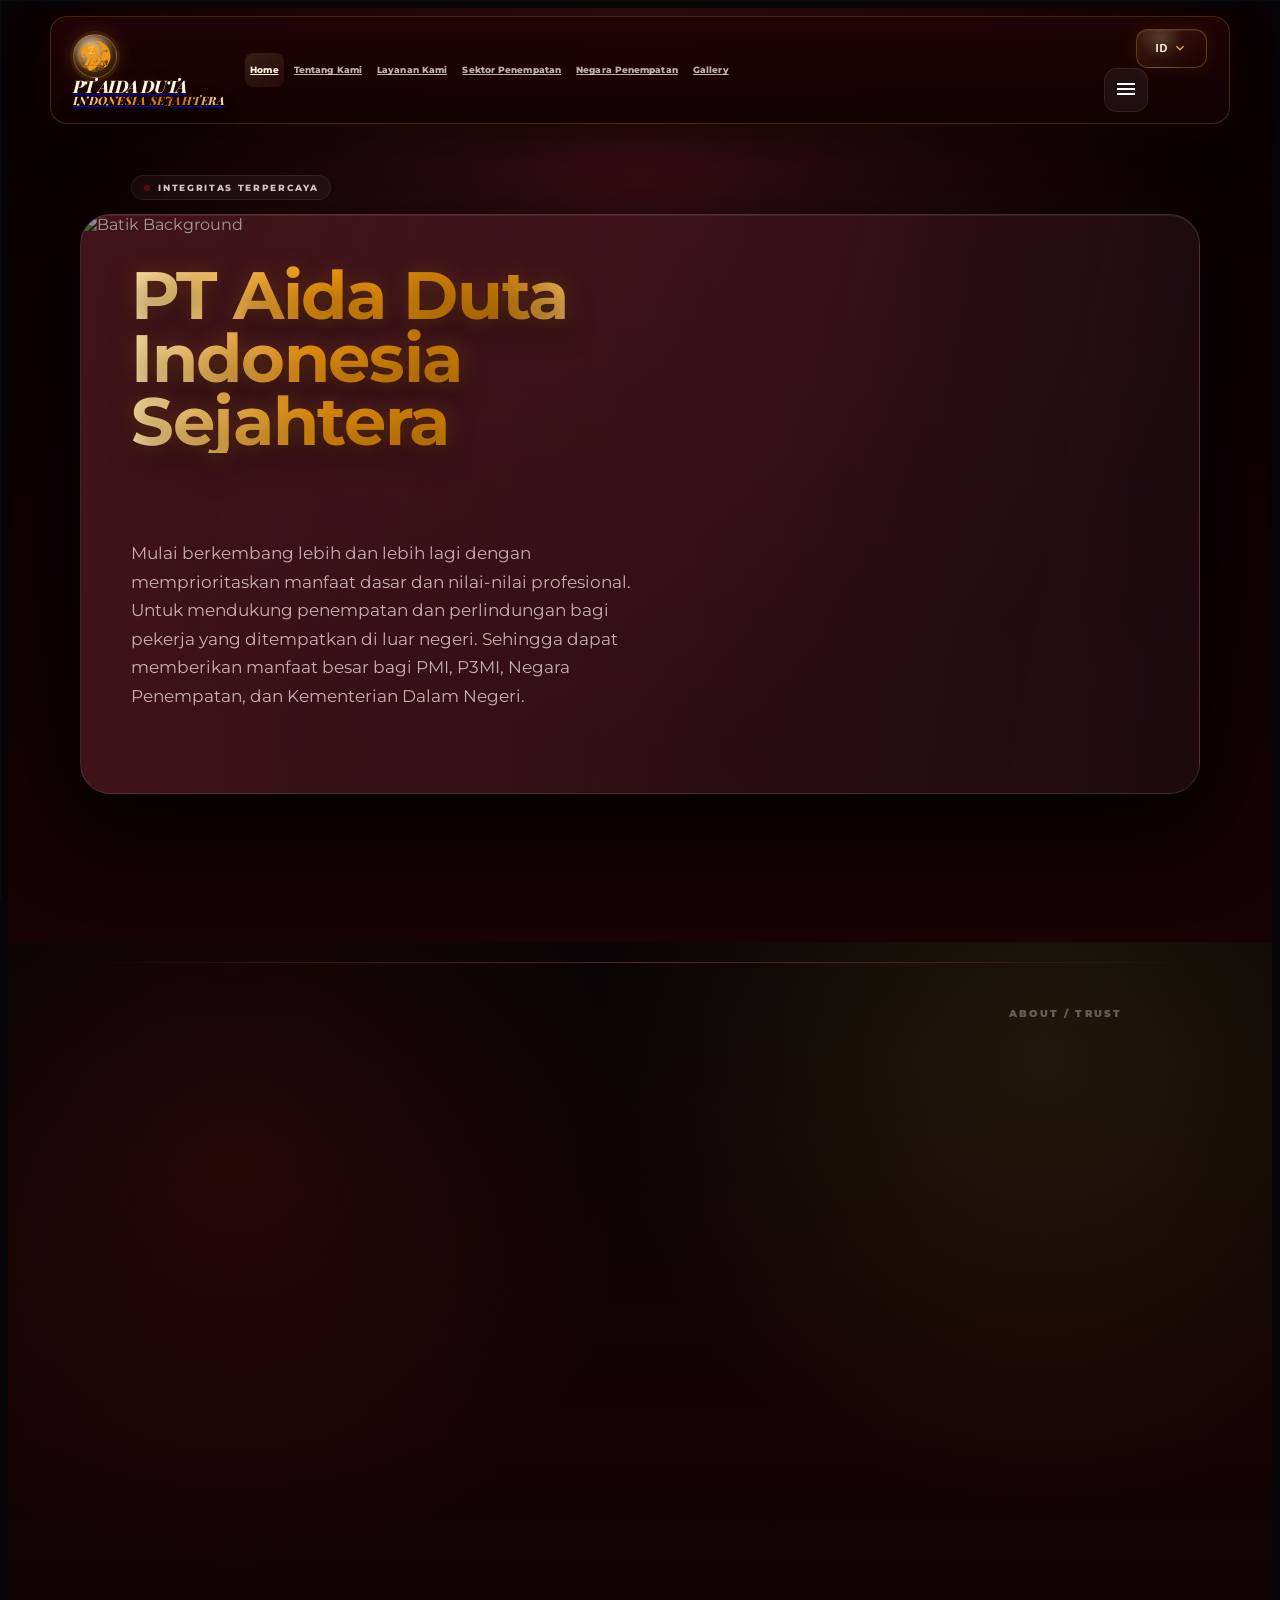
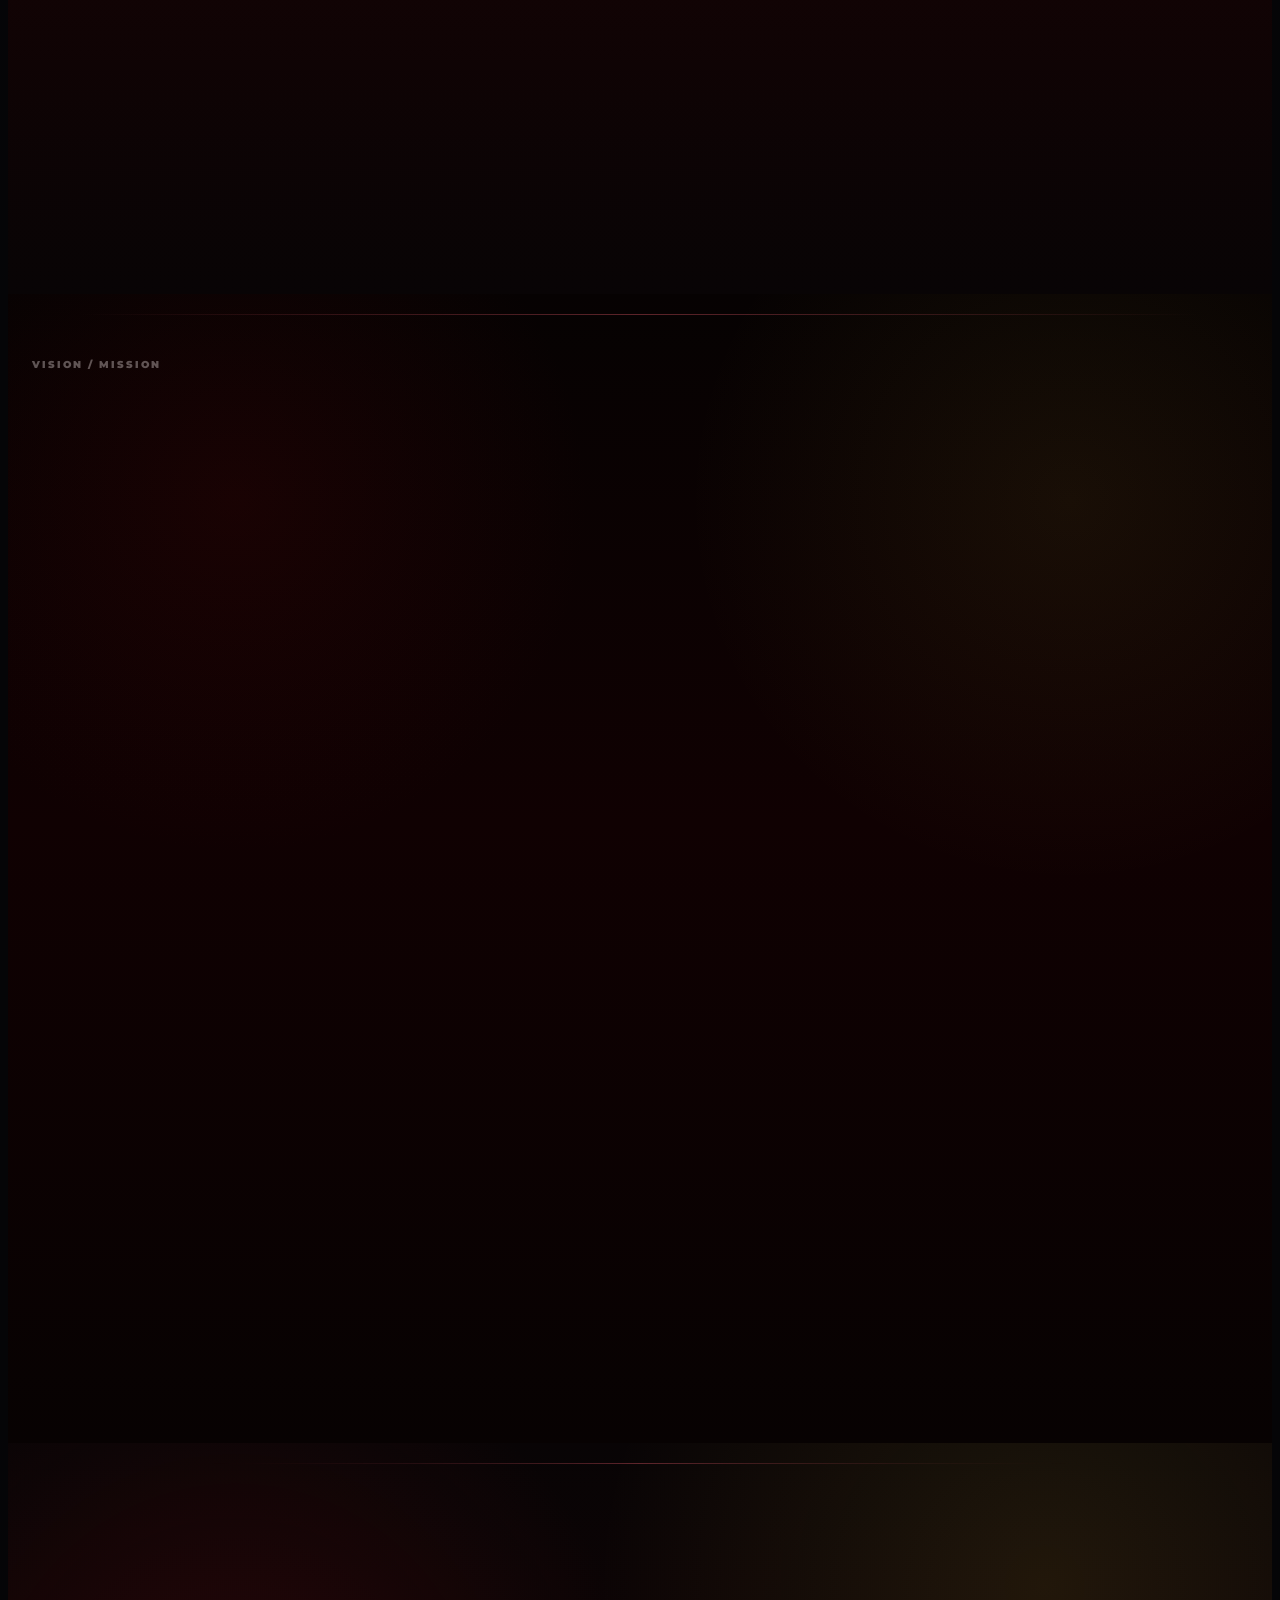
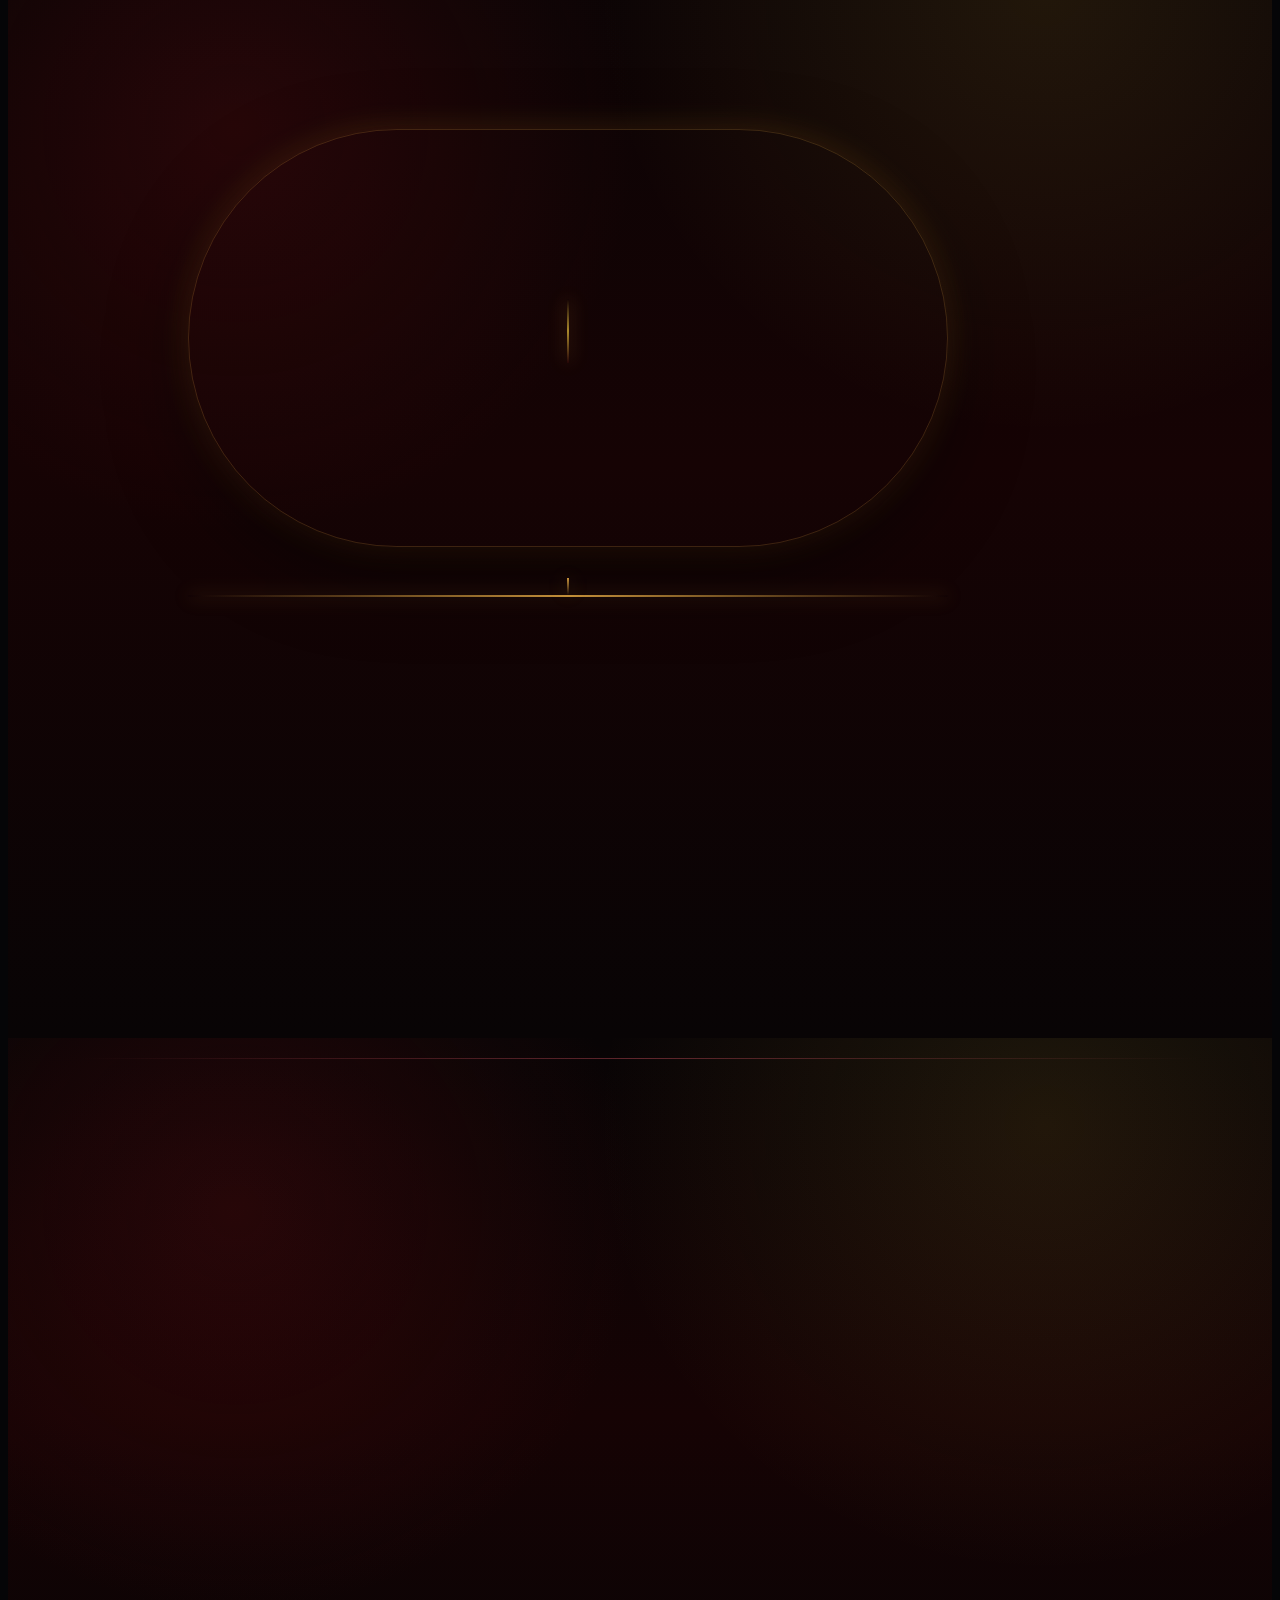
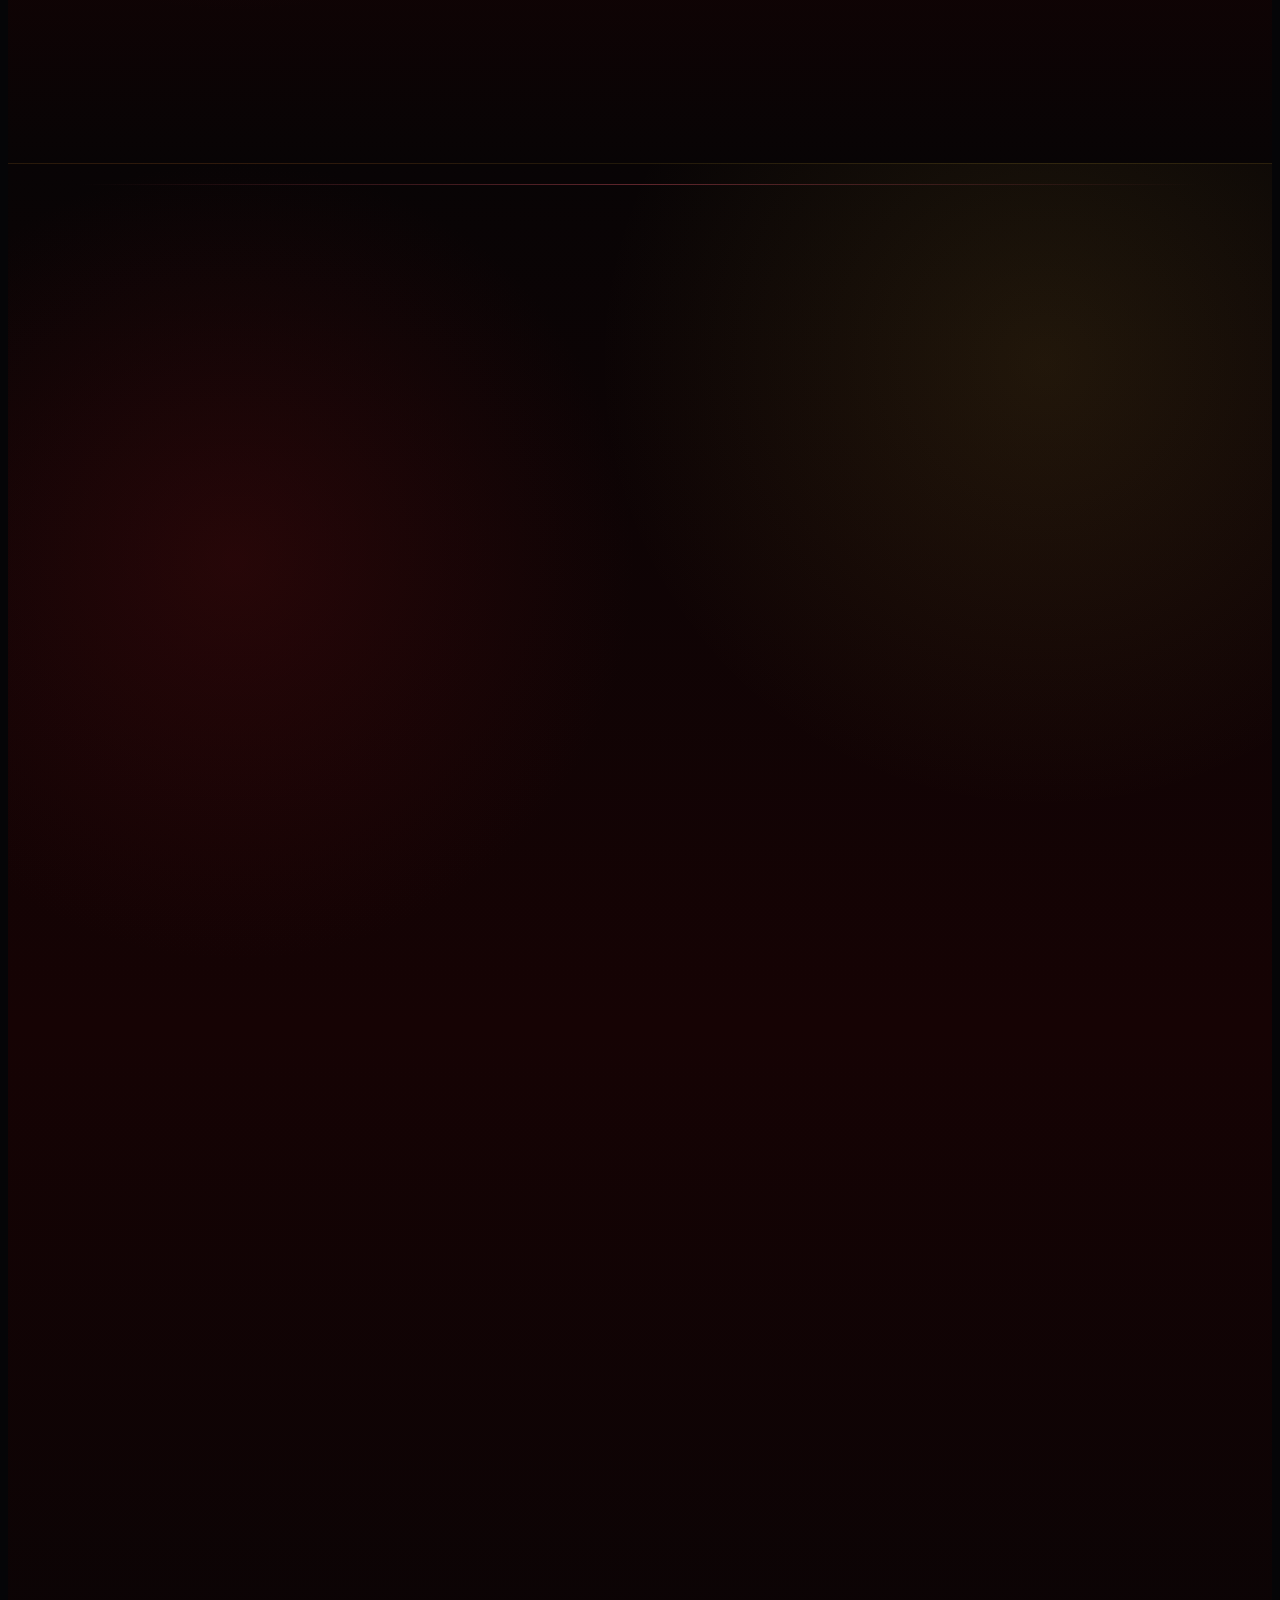
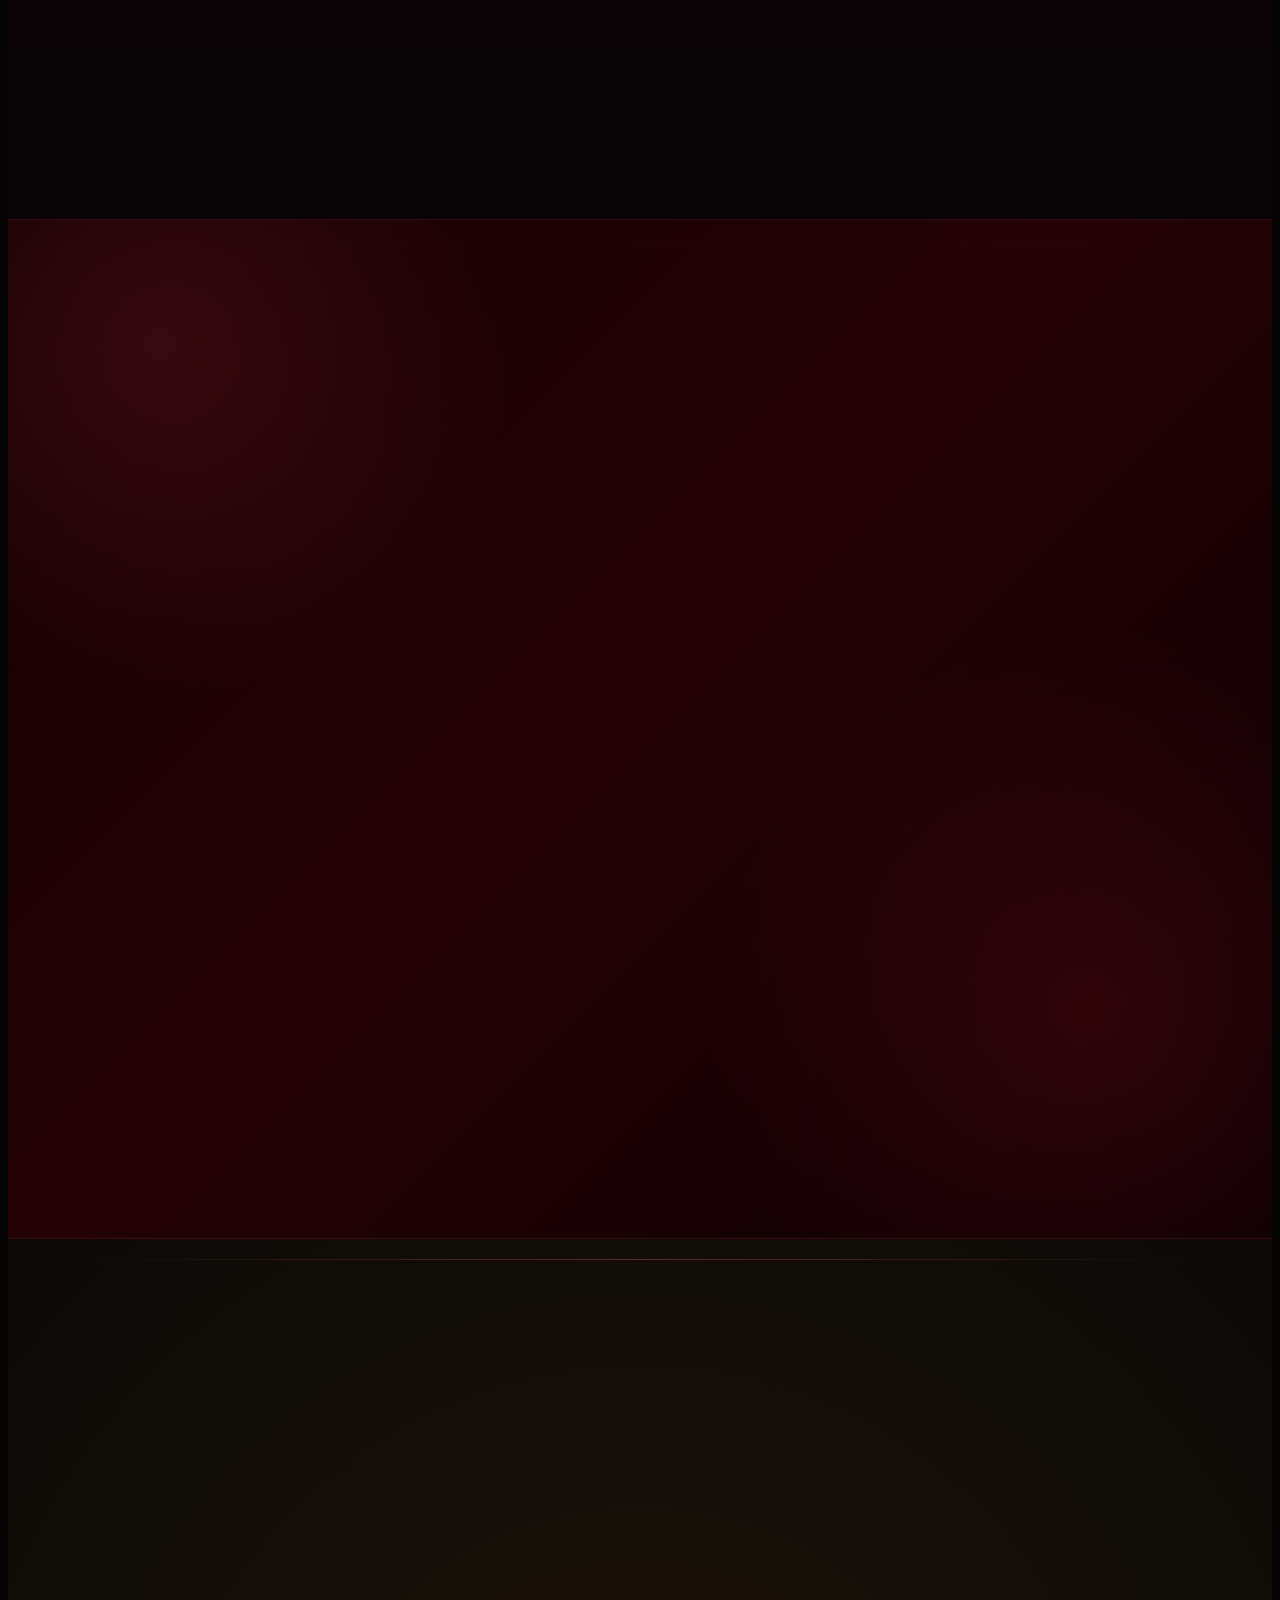
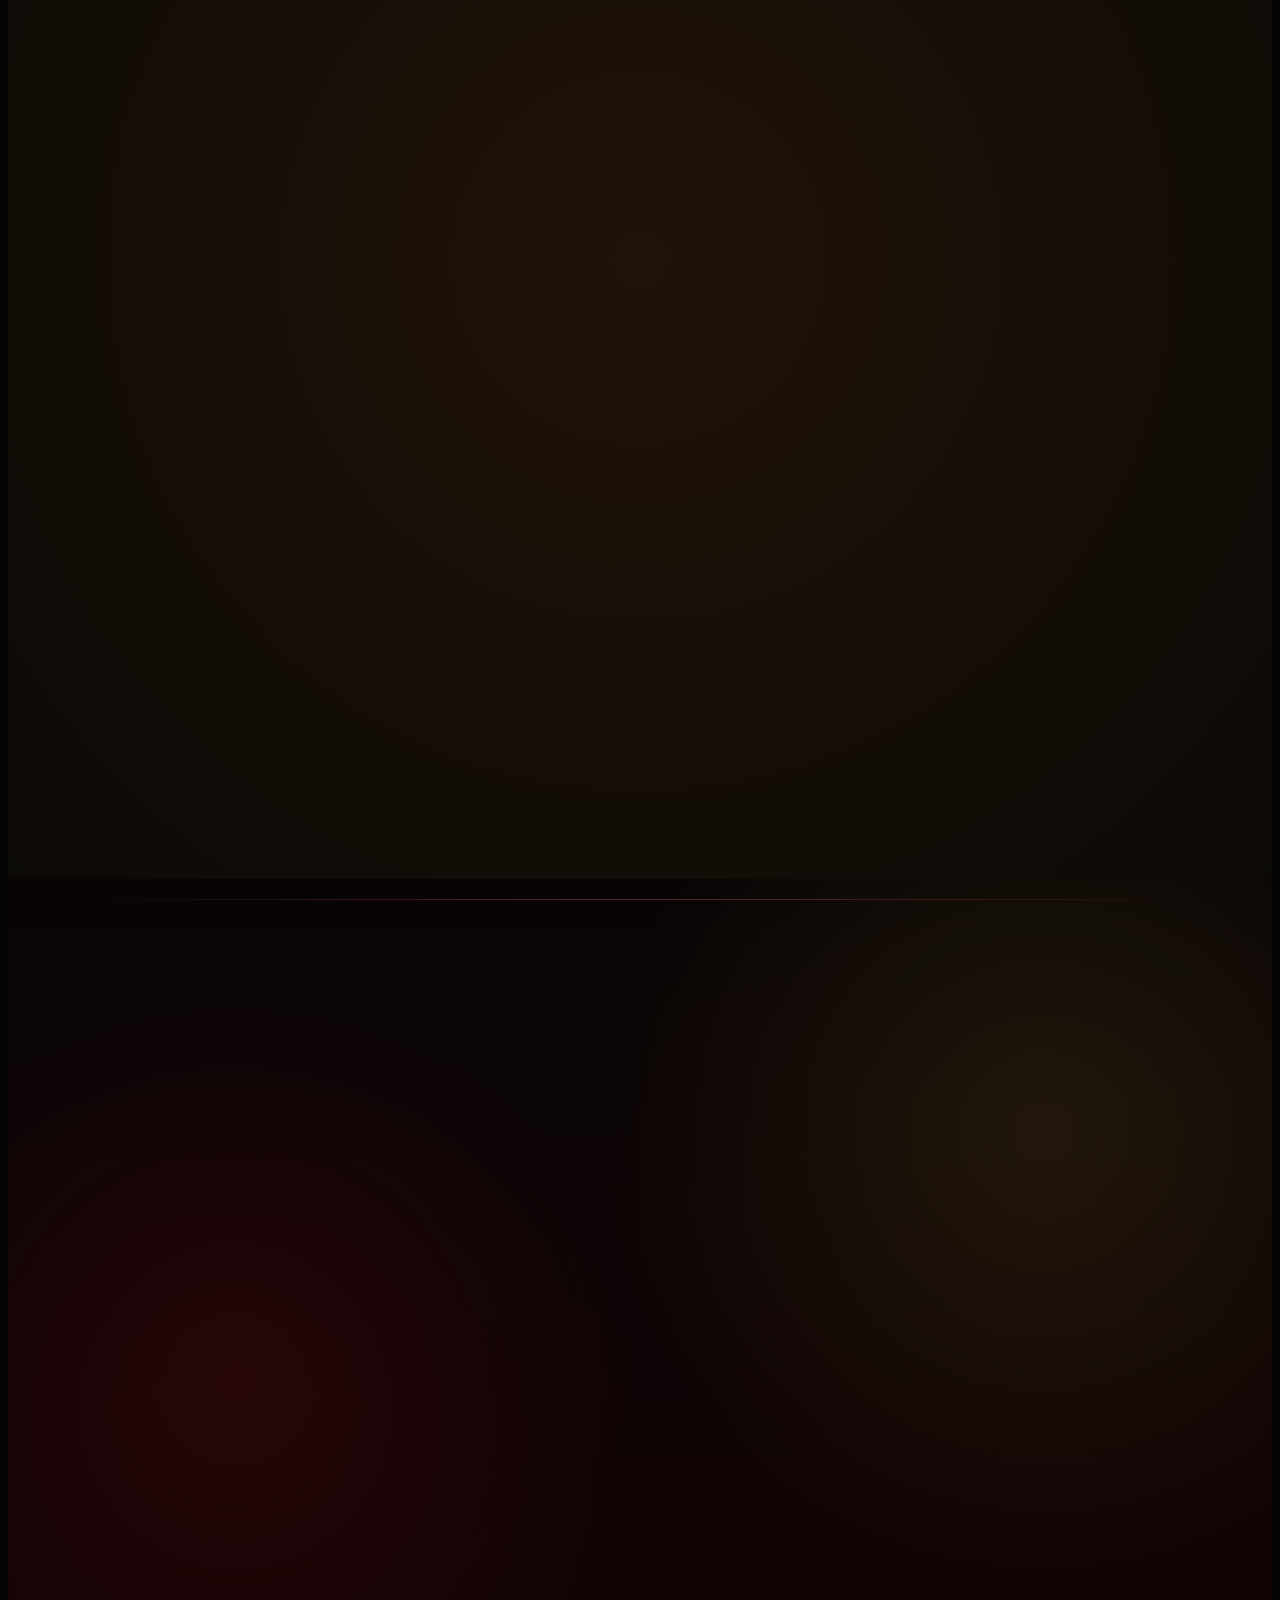
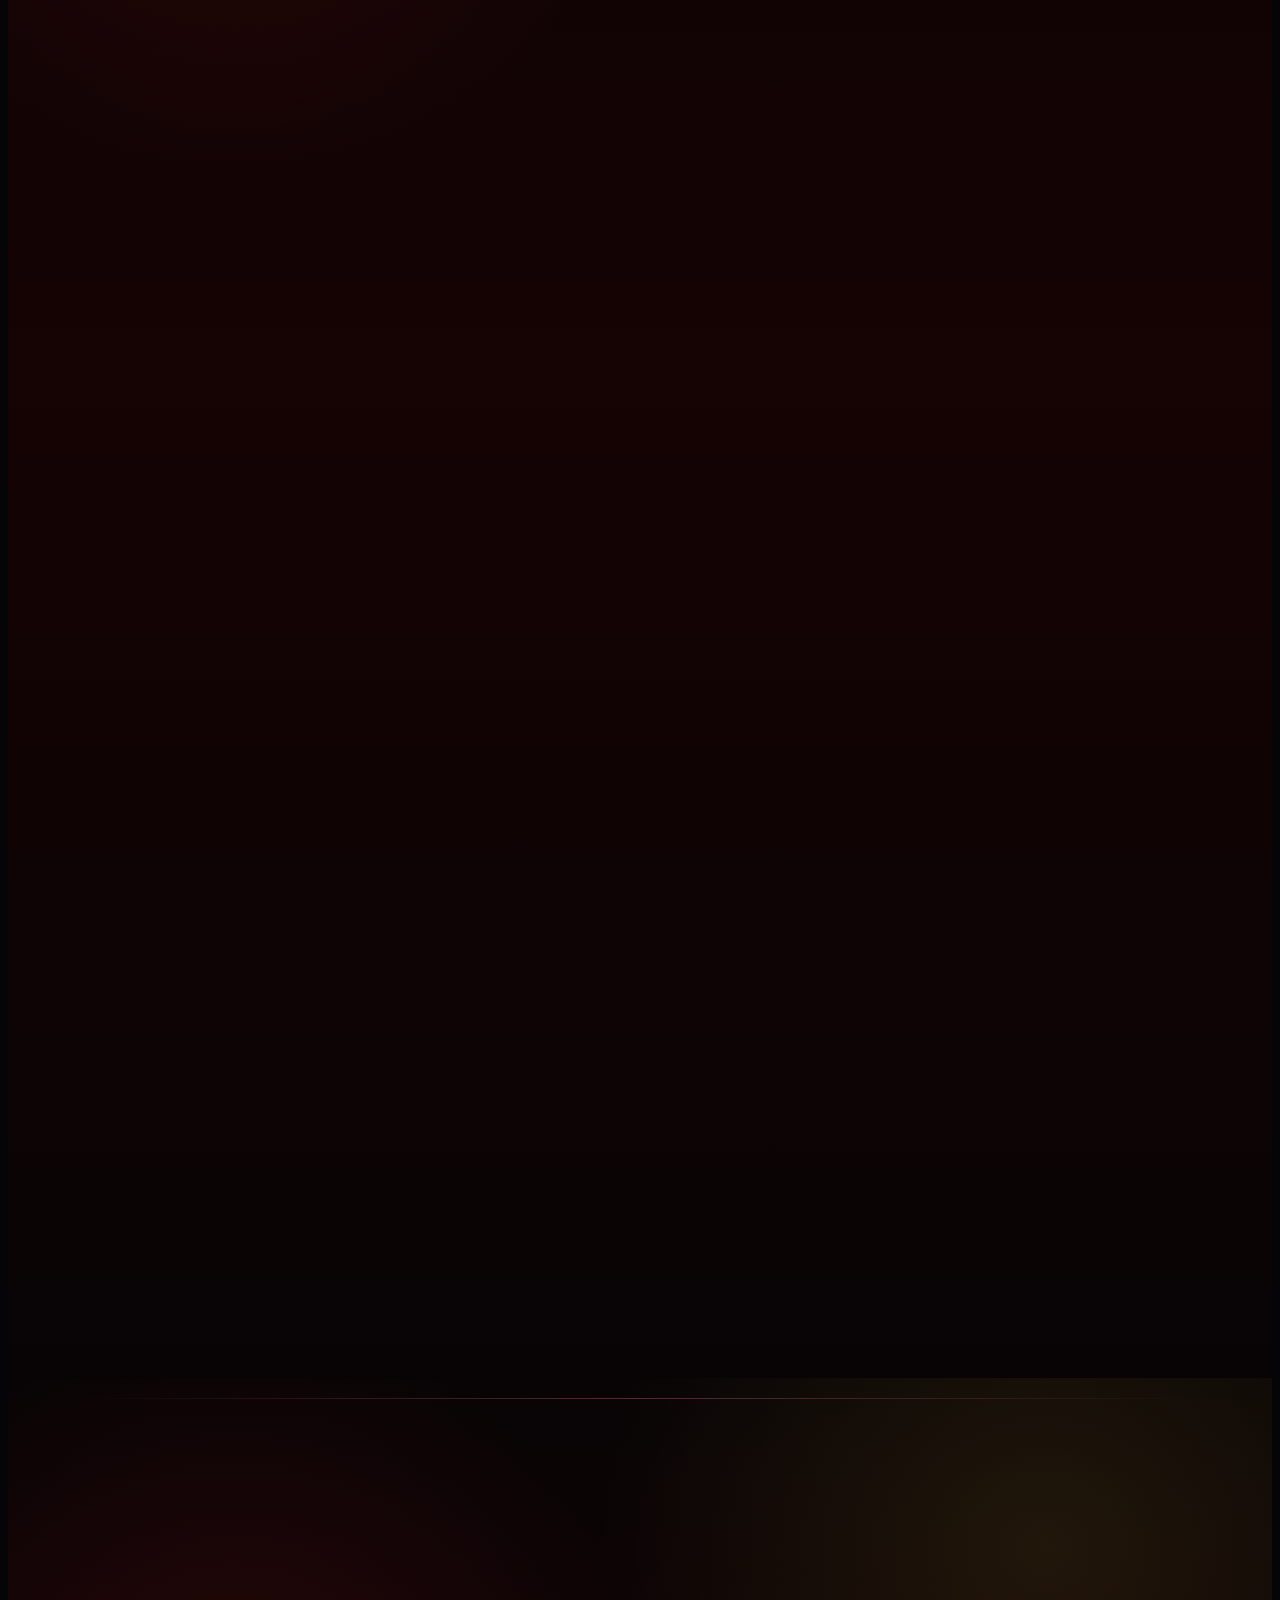
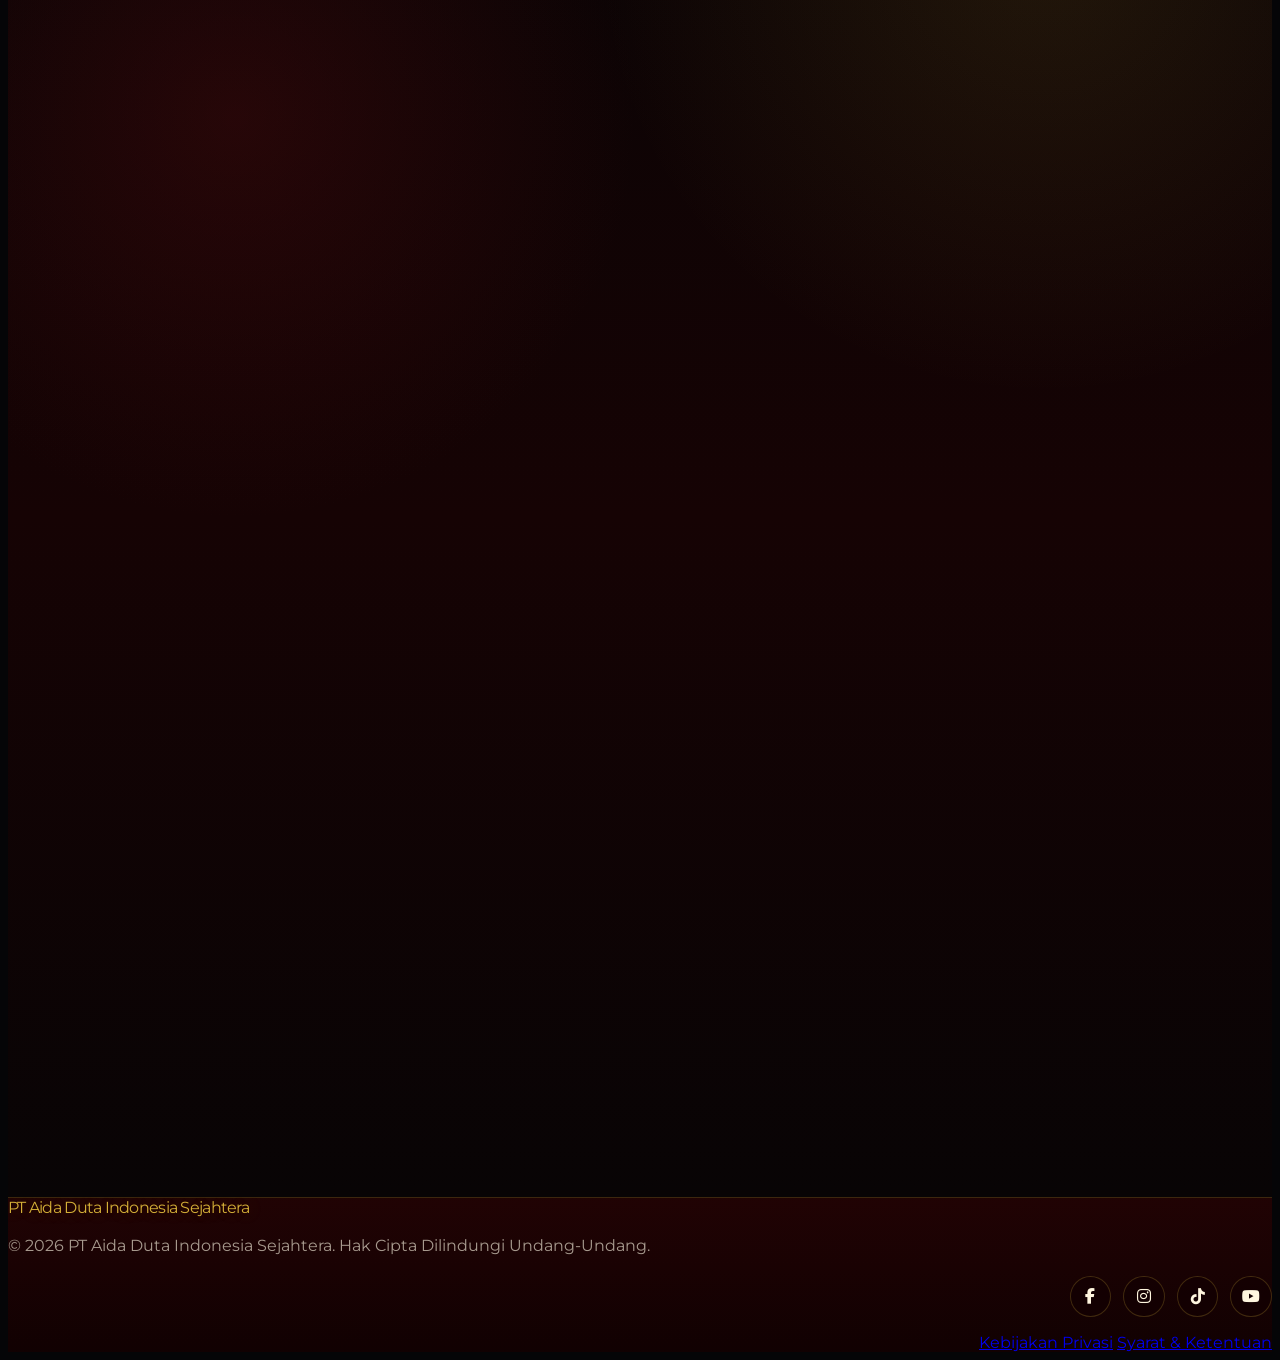
==== commit ea28d70b: "Gallery dan Negara" ====
--- a/index.html
+++ b/index.html
@@ -664,16 +664,6 @@
             <div class="text-left">
               <h4 data-lang-key="country4_title" class="text-lg font-bold text-[#e9e2d0]">MALAYSIA</h4>
               <p data-lang-key="country4_region" class="text-xs text-[#e9e2d0]/60">Asia Tenggara</p>
-            </div>
-          </button>
-
-          <!-- Card 5: Japan -->
-          <button type="button" class="country-list-card" onclick="selectCountry(5, this)" data-country-index="5">
-            <img loading="lazy" src="https://images.unsplash.com/photo-1540959733332-eab4deabeeaf?auto=format&fit=crop&w=240&q=80" alt="Japan"
-              class="w-16 h-16 rounded-lg object-cover flex-shrink-0">
-            <div class="text-left">
-              <h4 data-lang-key="country5_title" class="text-lg font-bold text-[#e9e2d0]">JEPANG</h4>
-              <p data-lang-key="country5_region" class="text-xs text-[#e9e2d0]/60">Asia Timur</p>
             </div>
           </button>
 
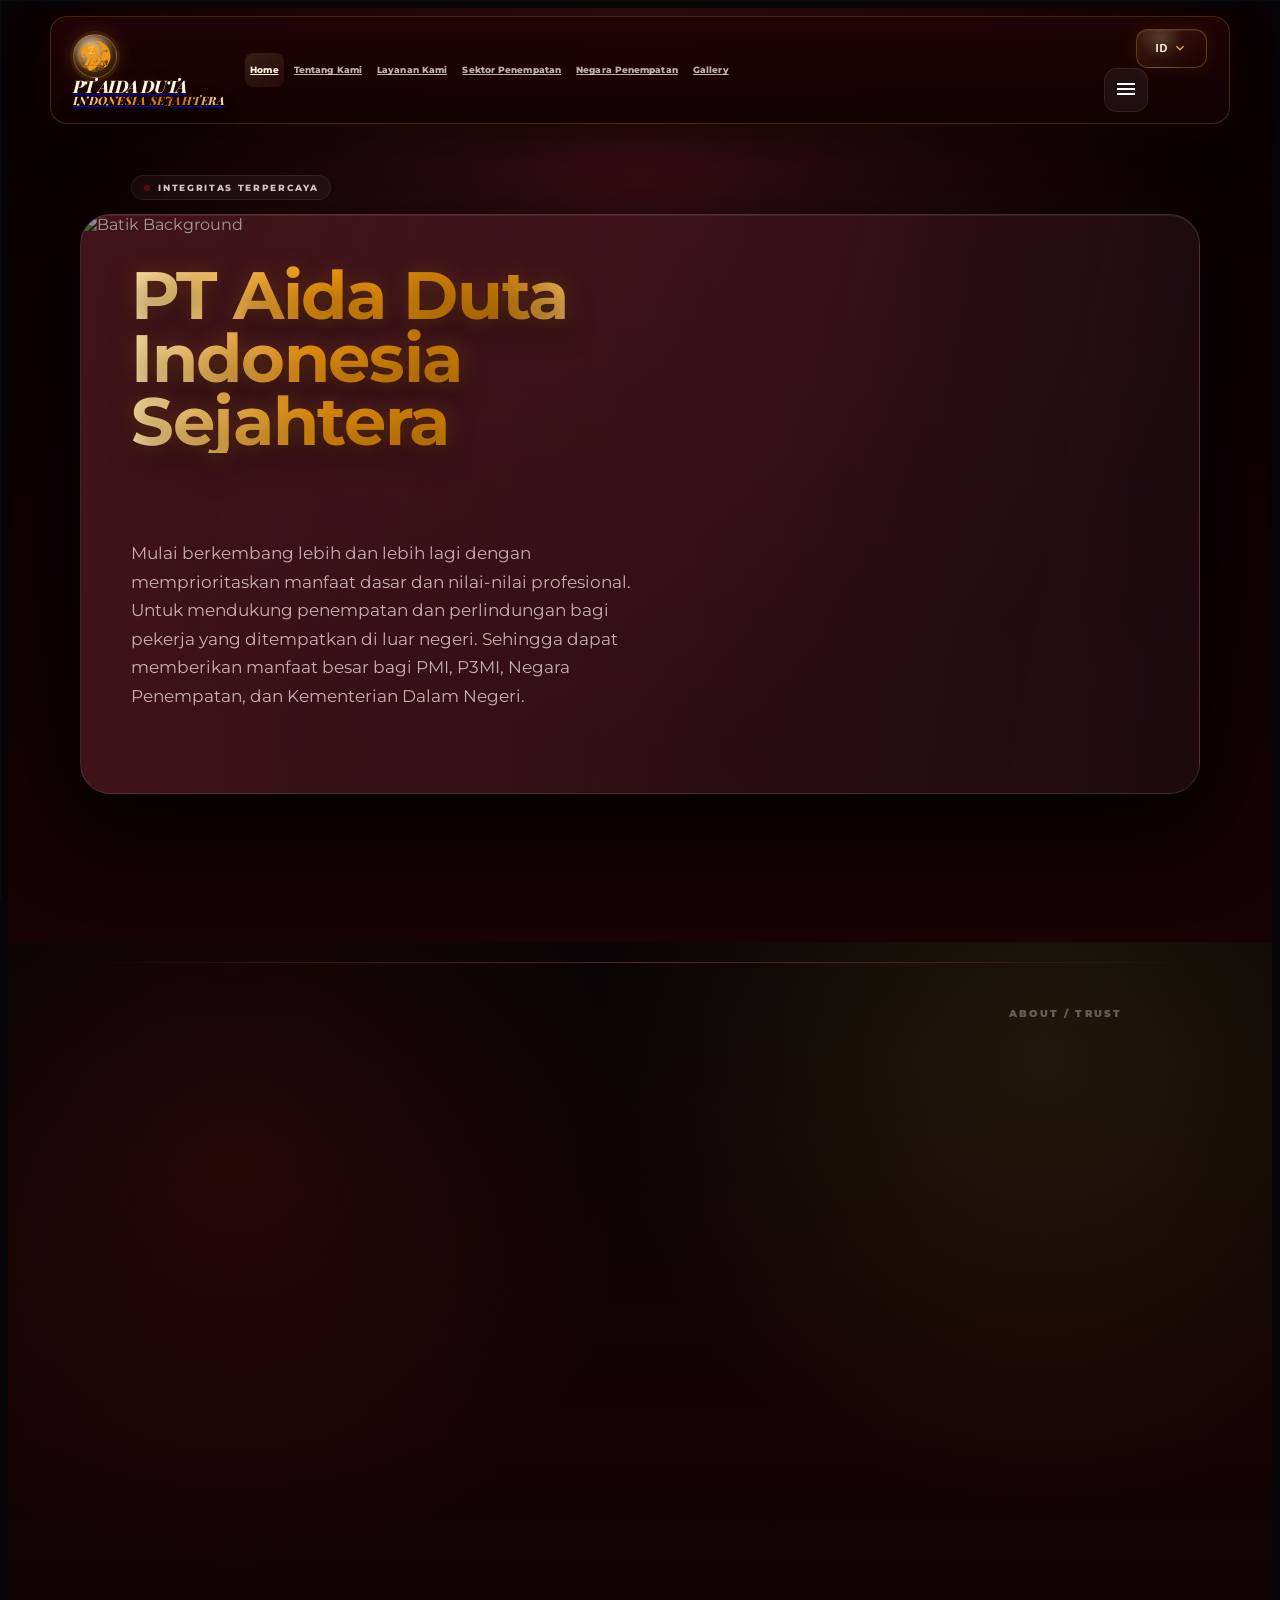
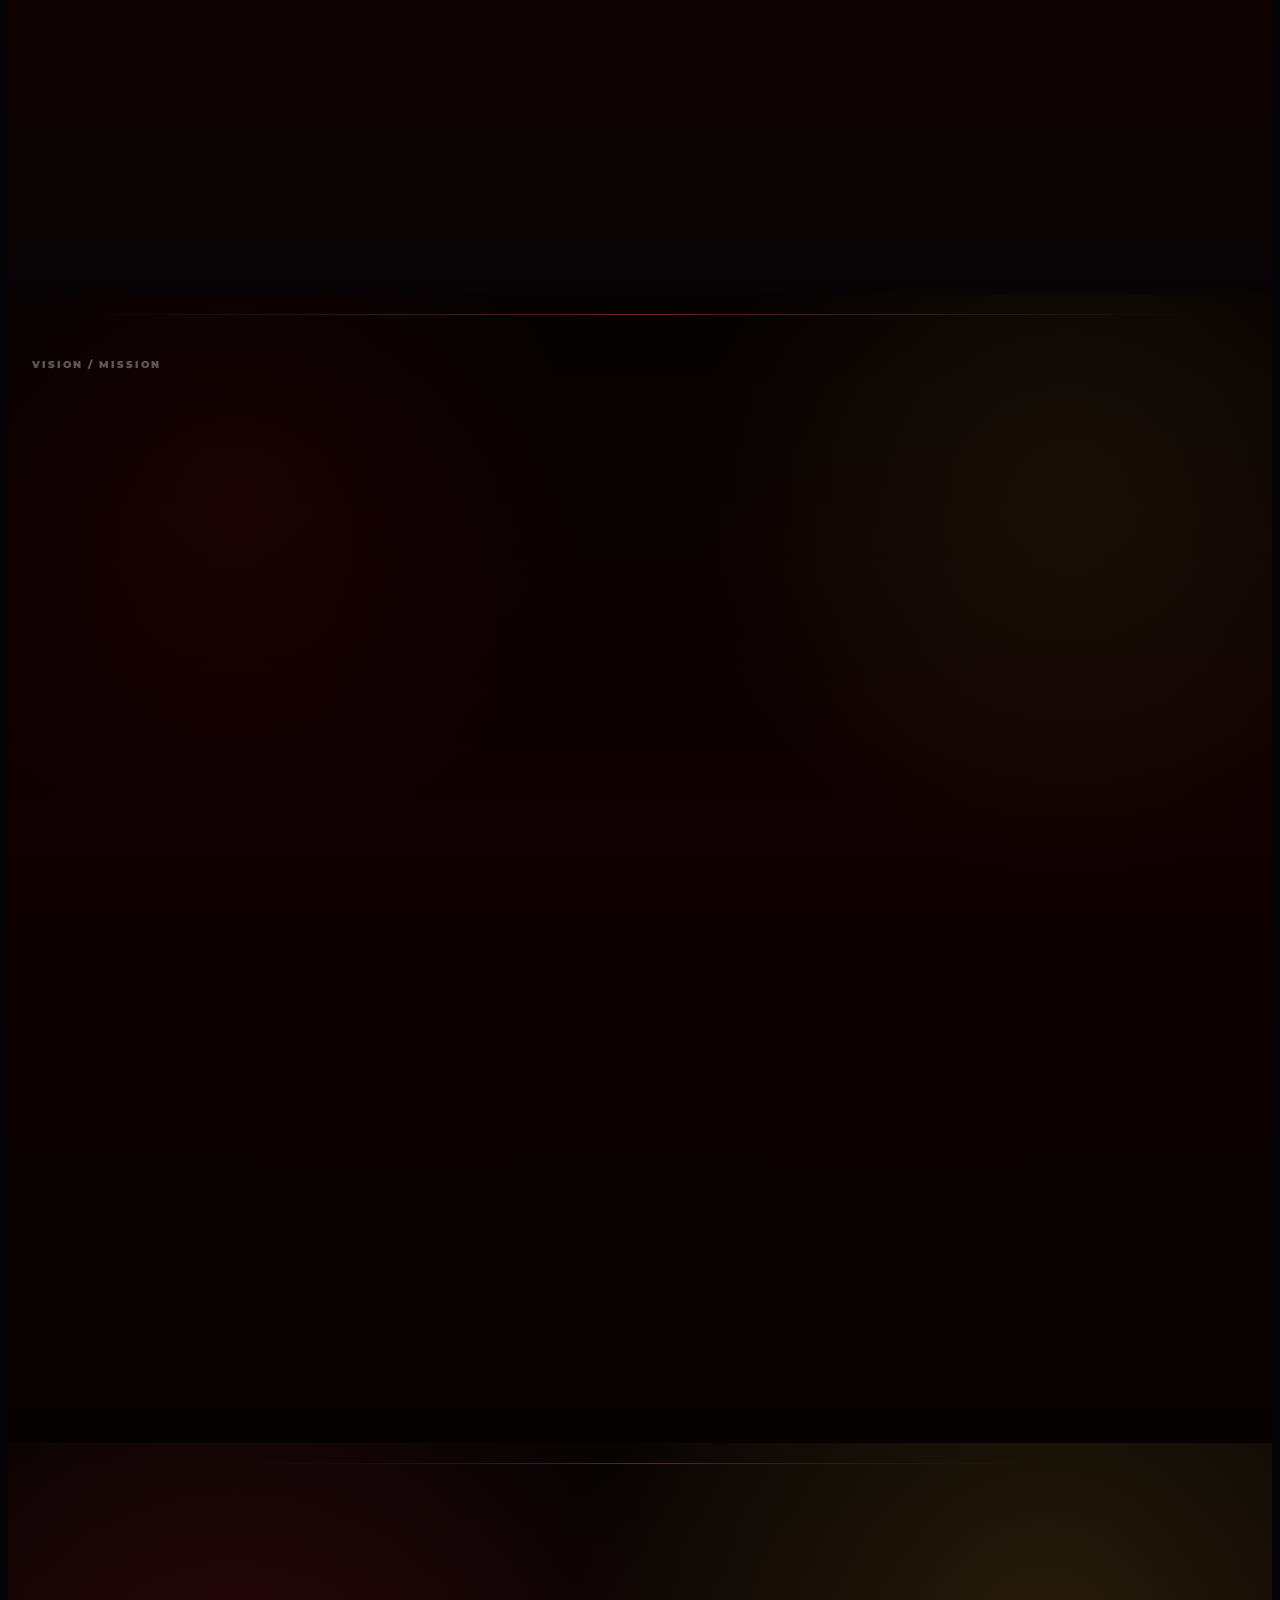
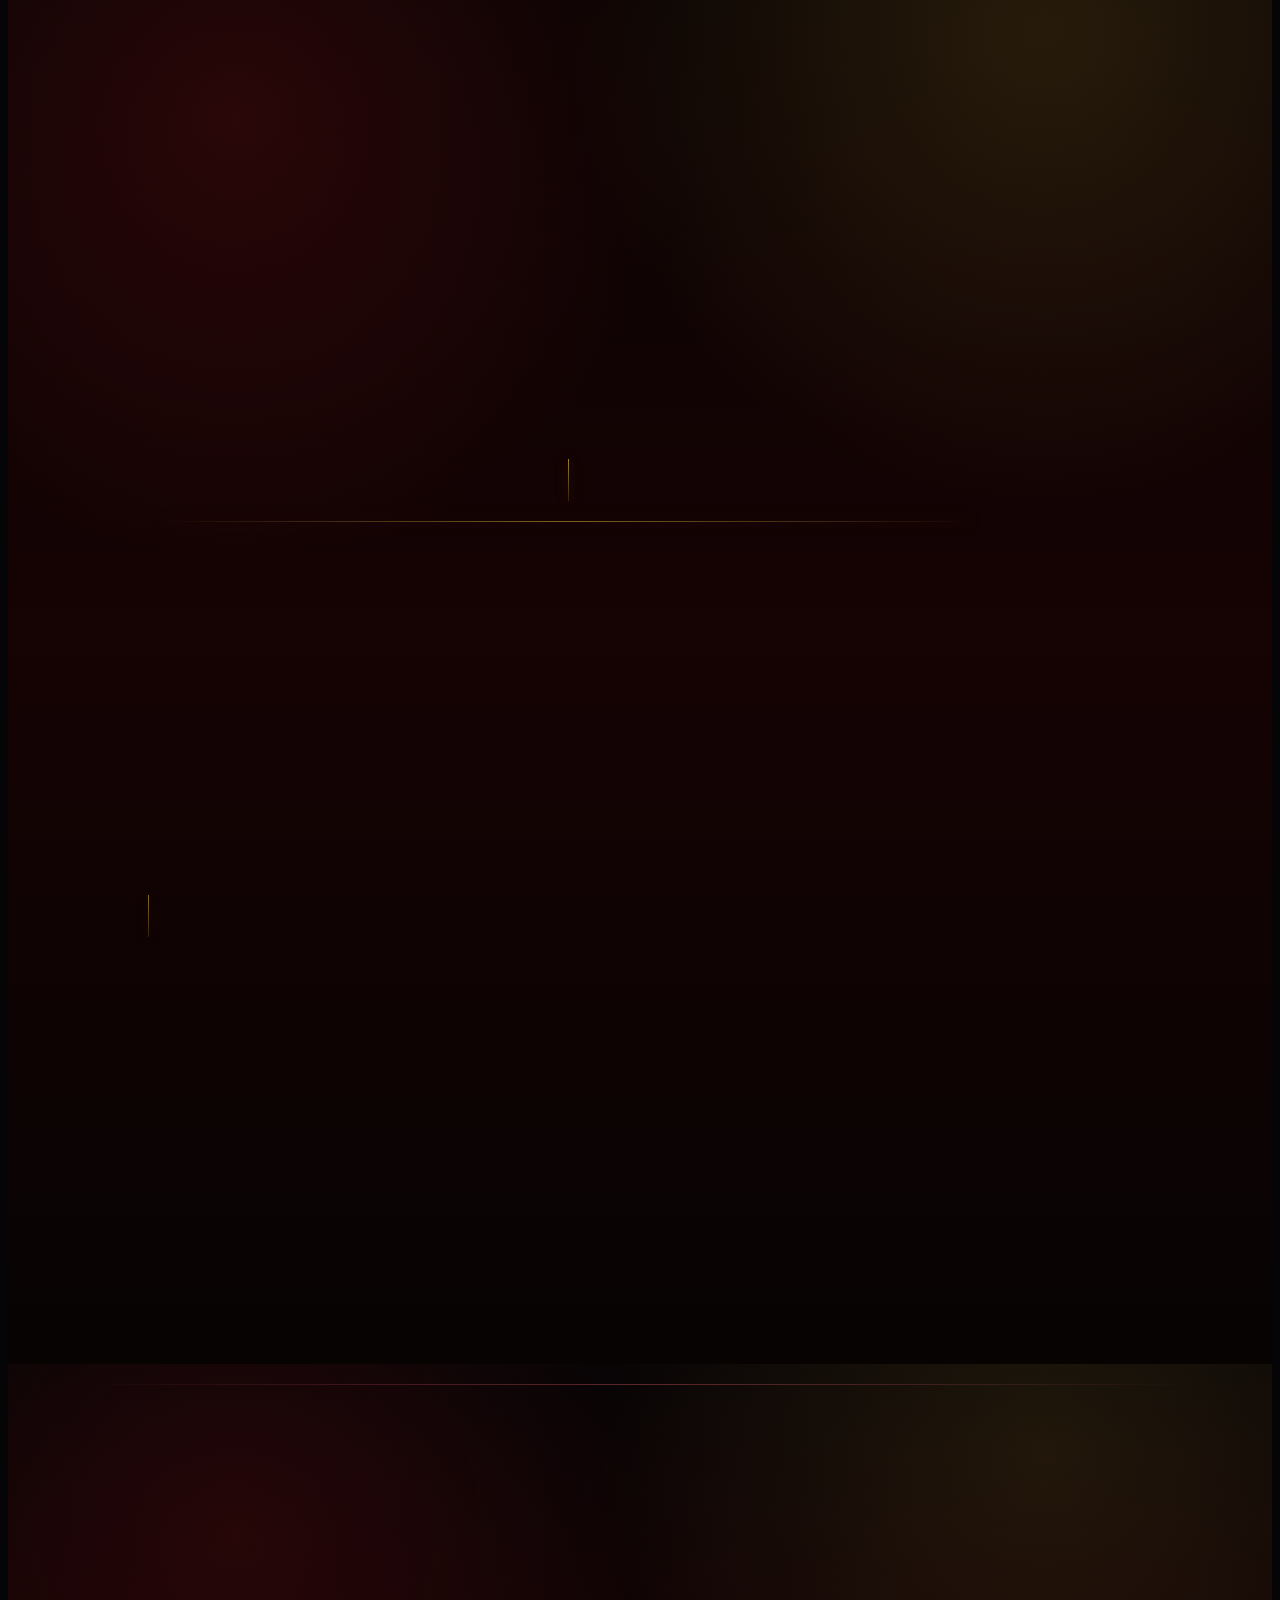
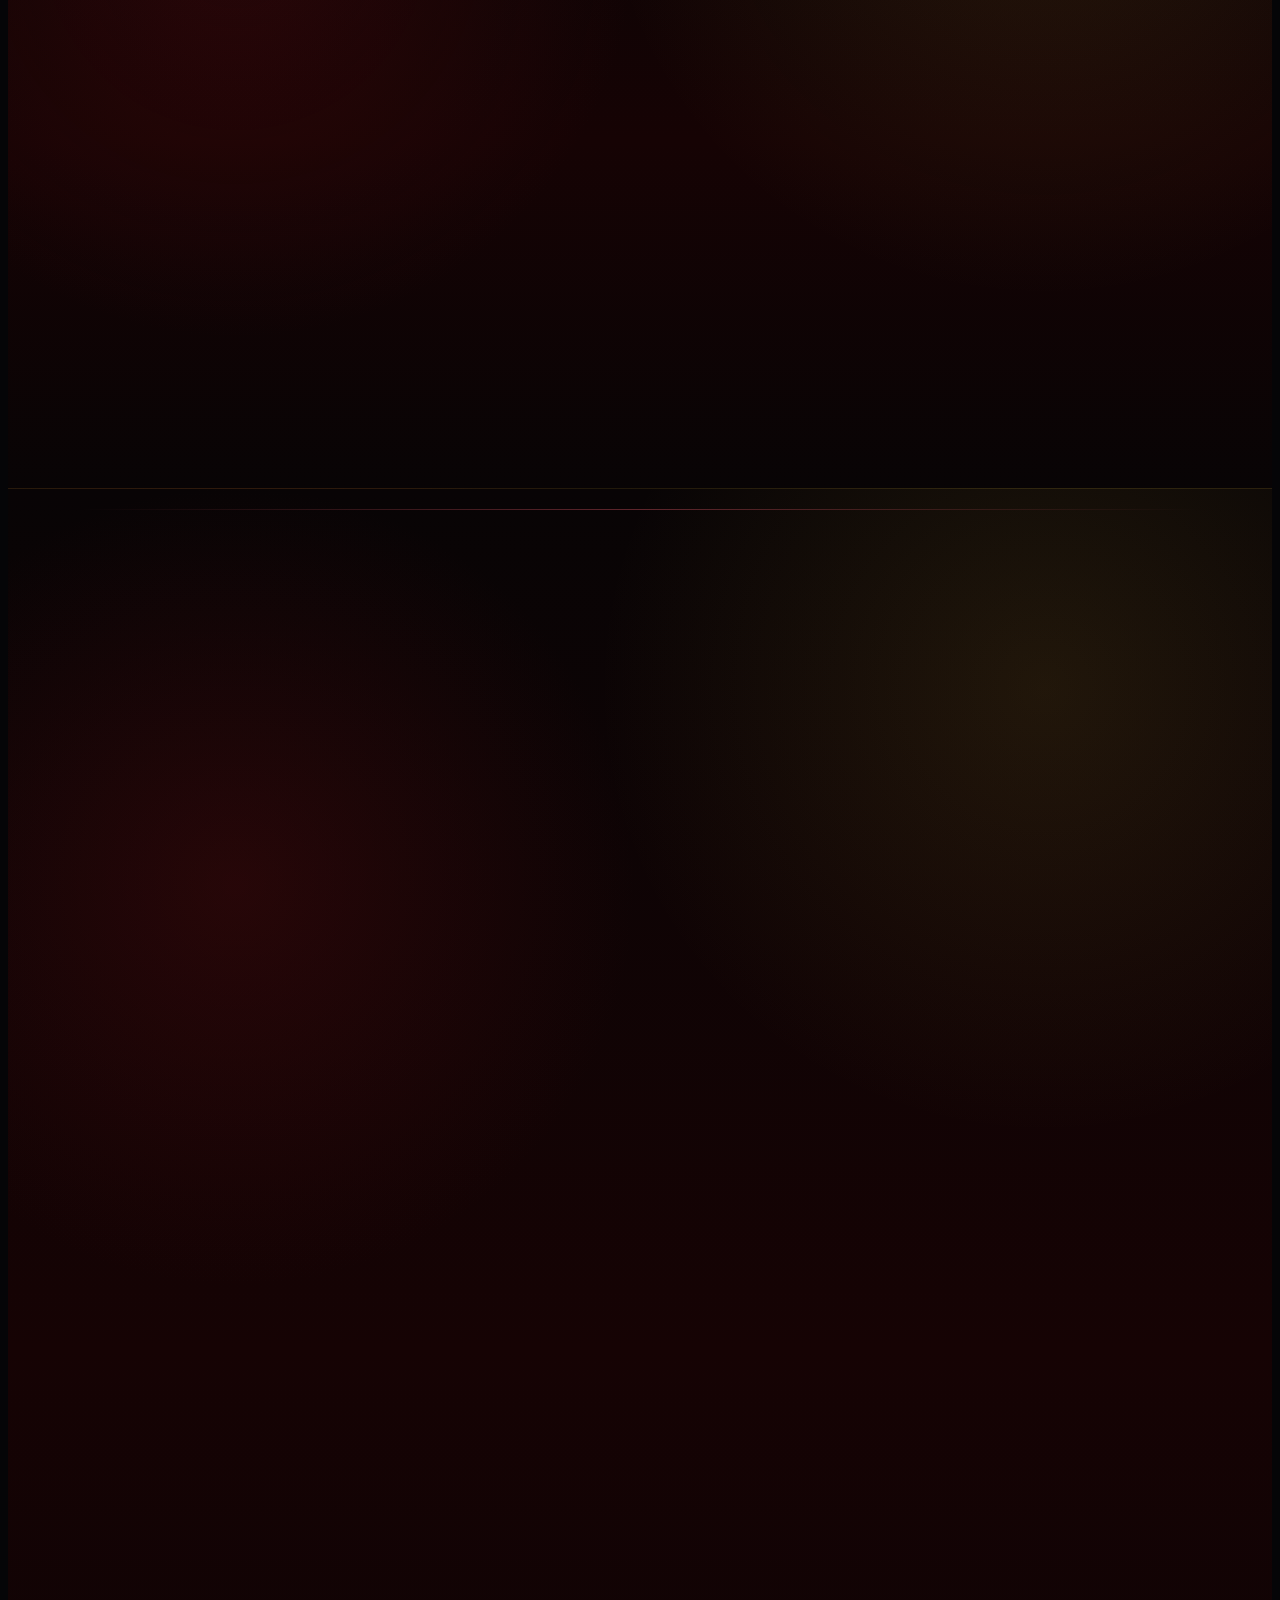
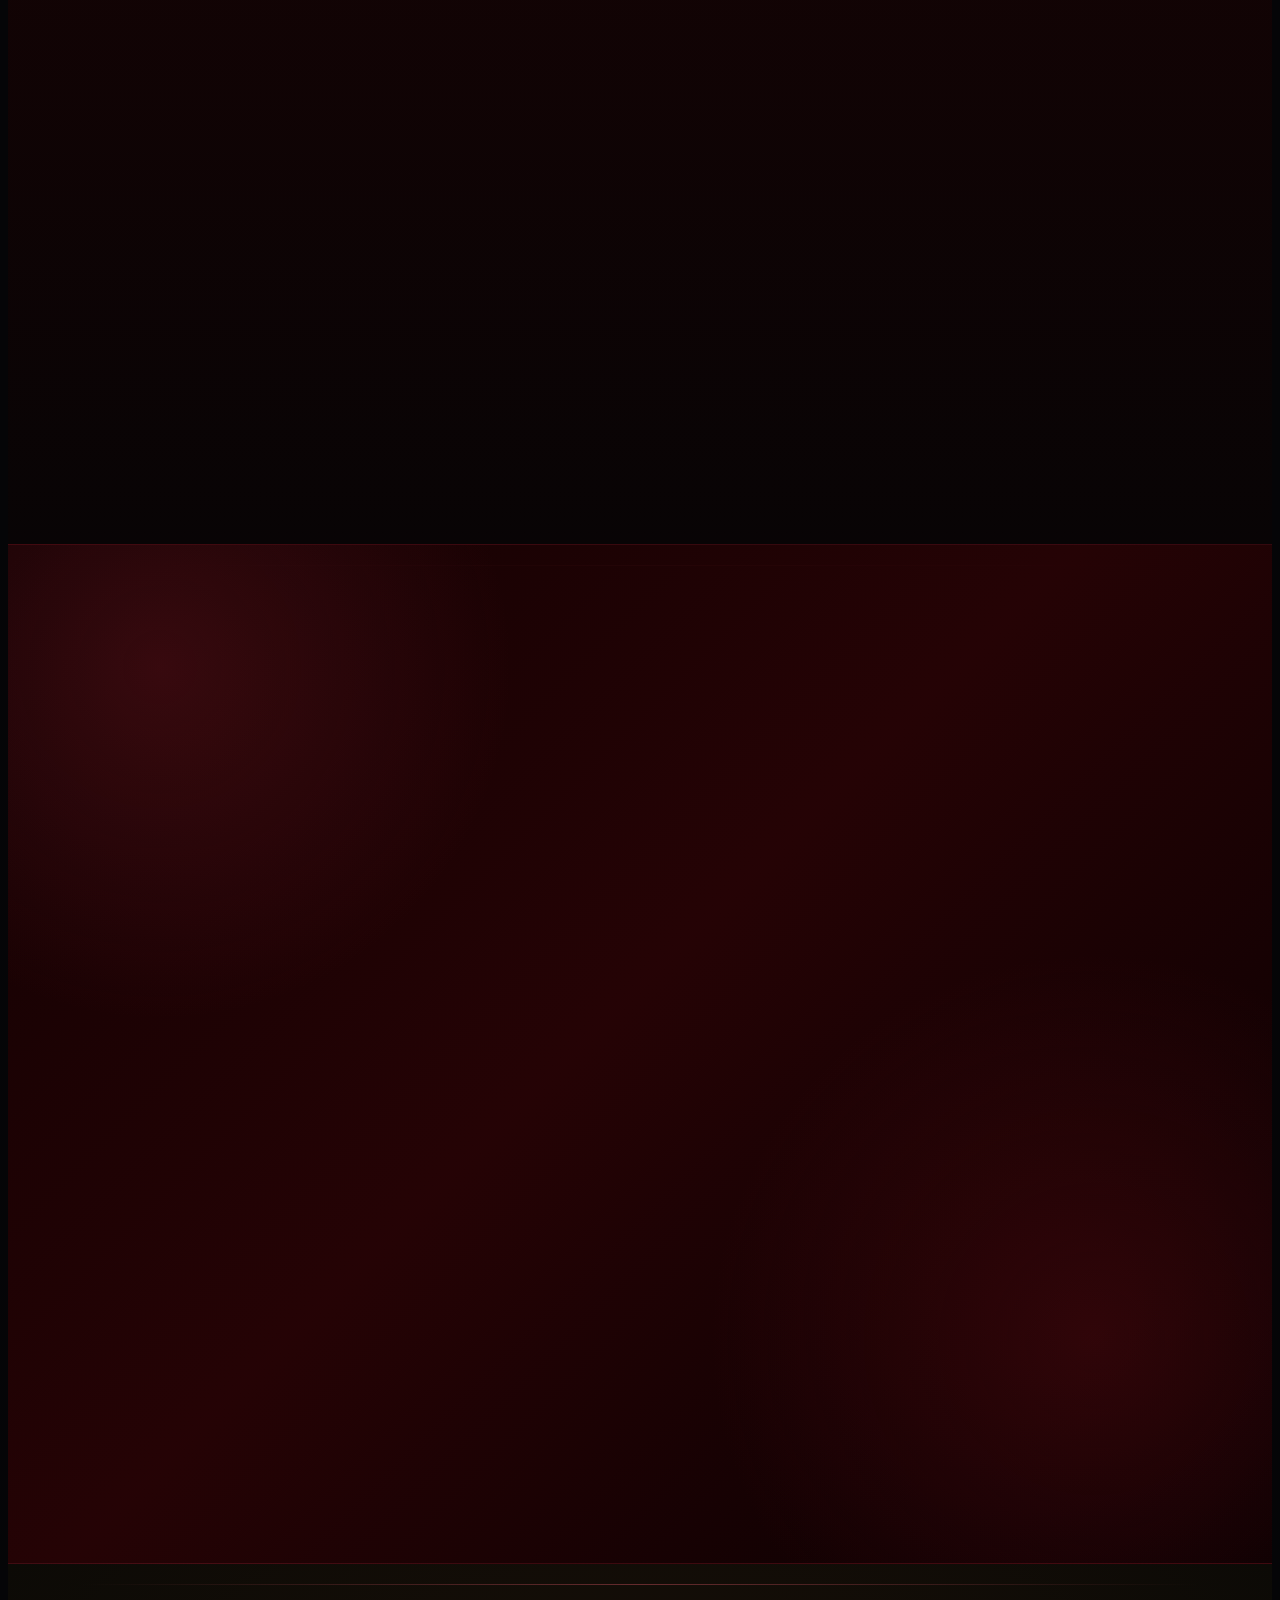
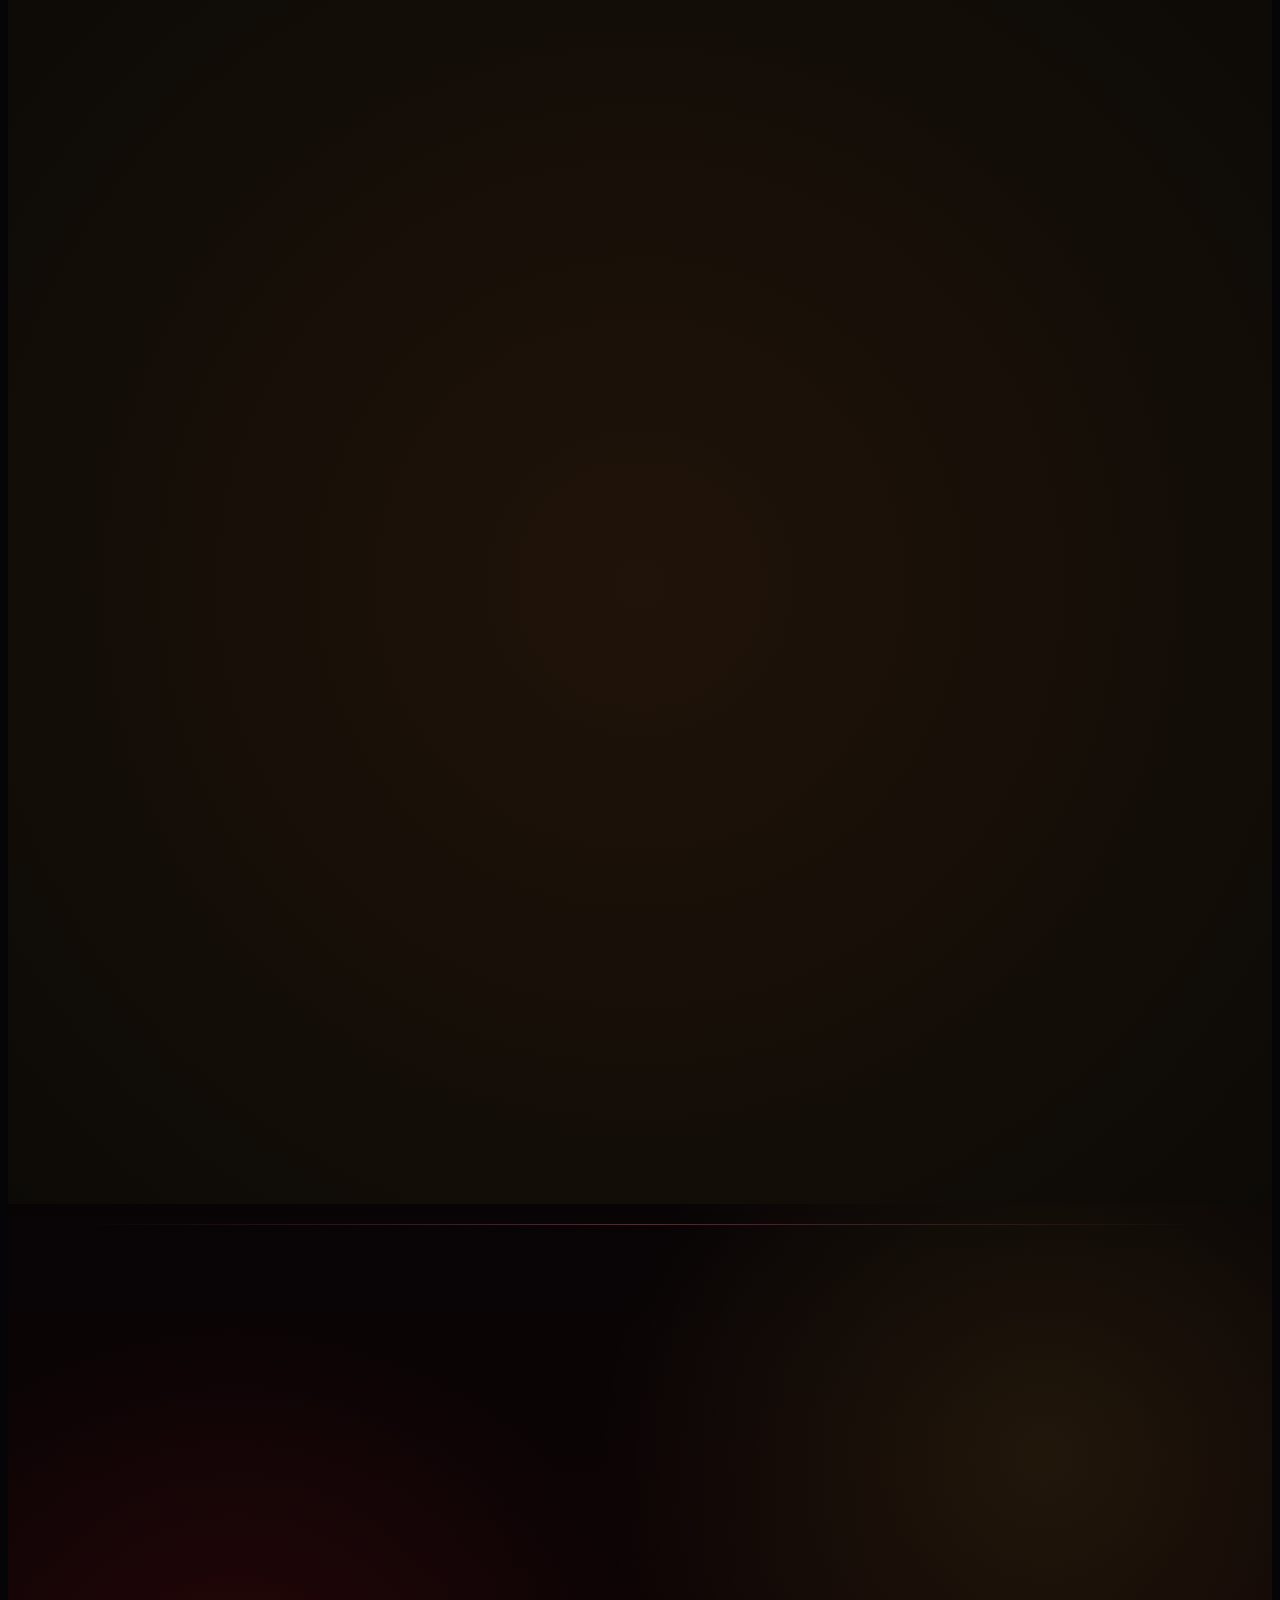
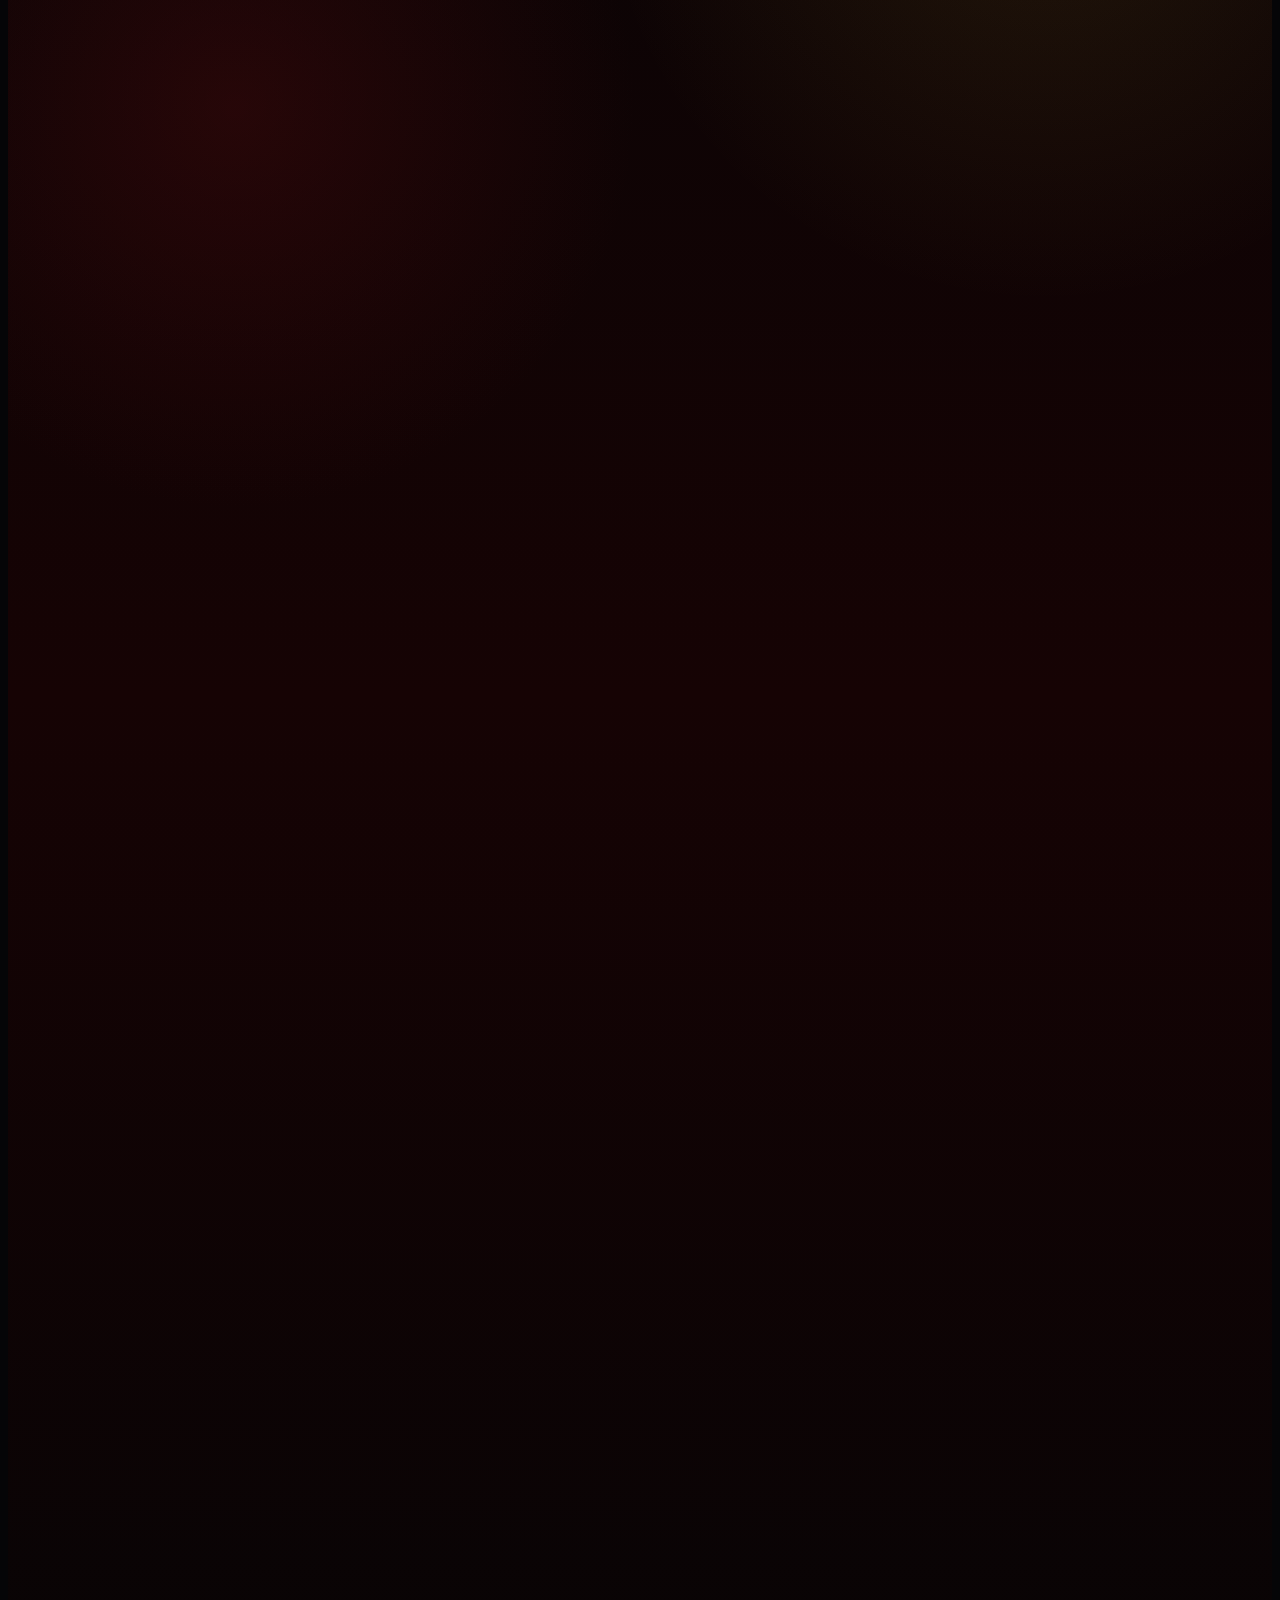
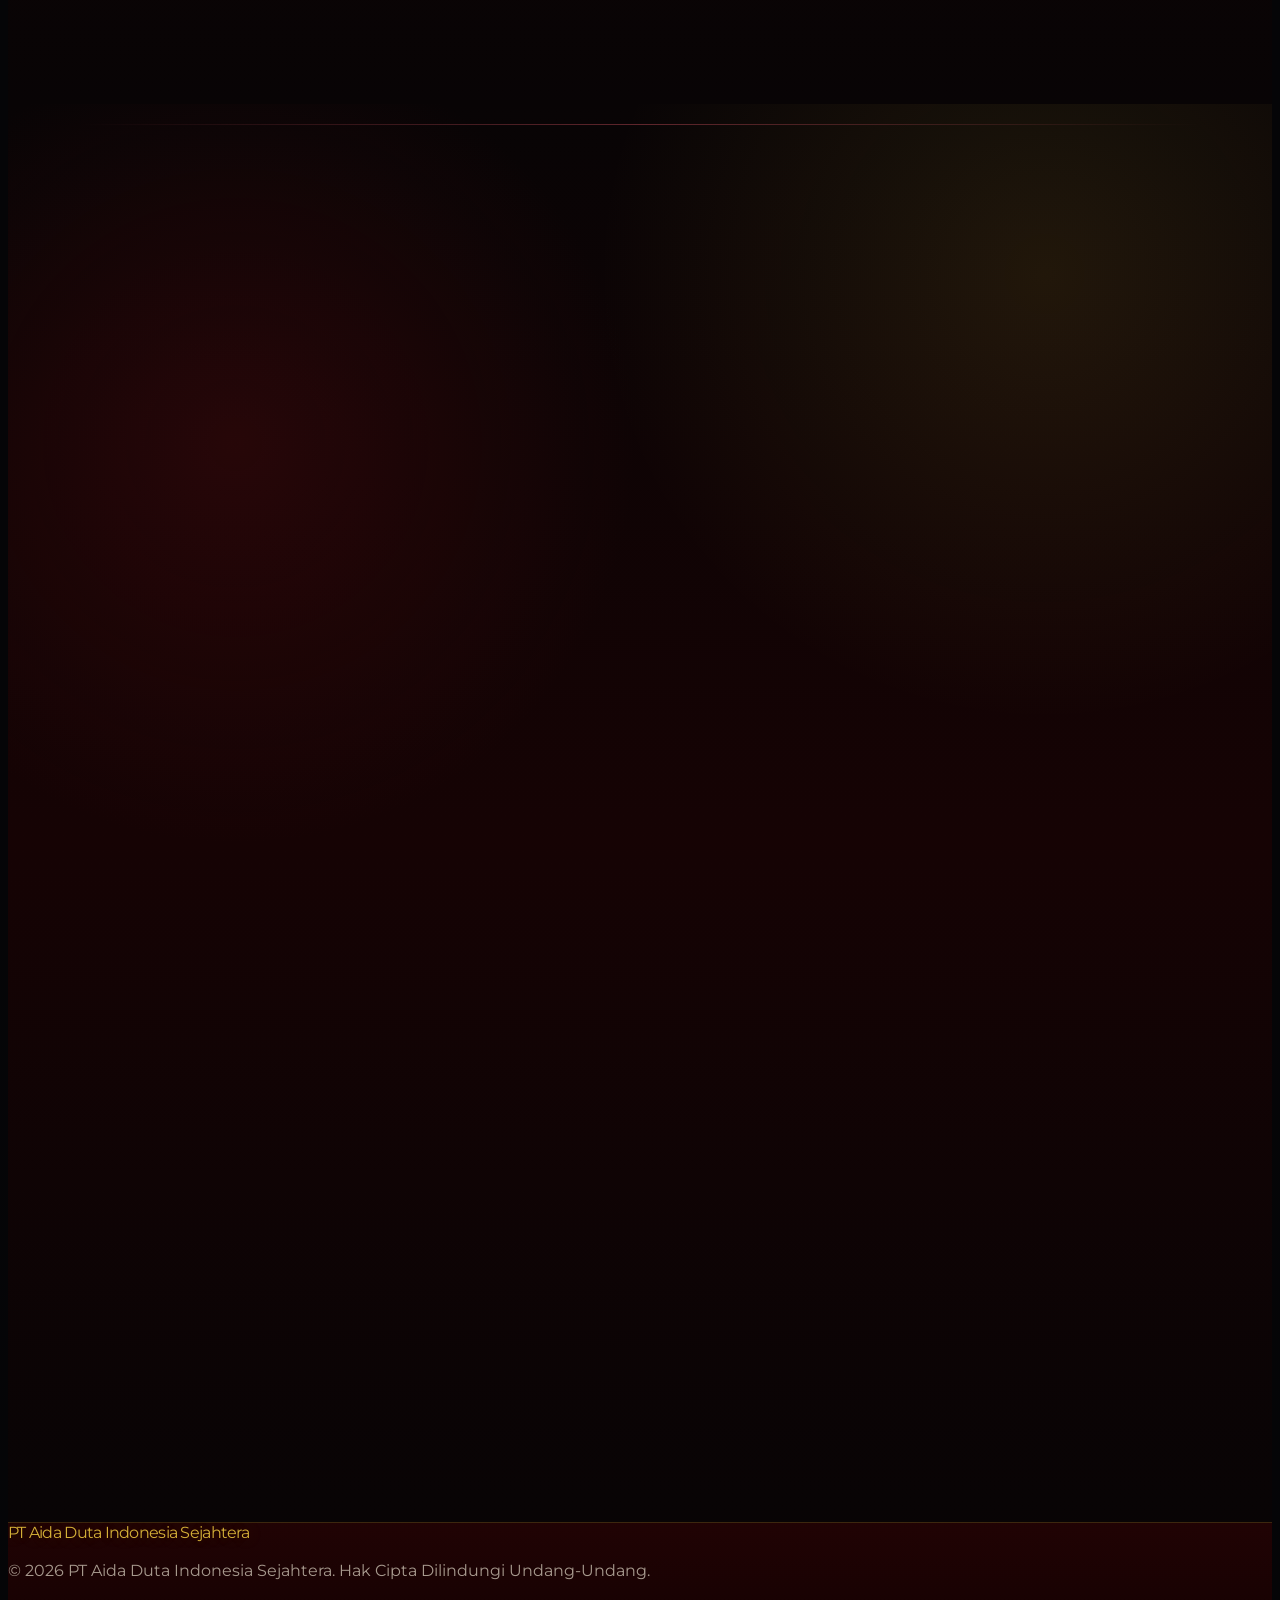
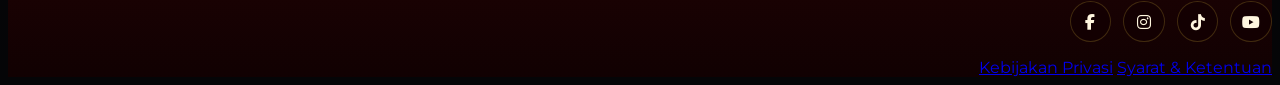
==== commit 61c84156: "struktur" ====
--- a/index.html
+++ b/index.html
@@ -278,73 +278,82 @@
       </div>
 
       <div class="org-map" aria-label="Struktur organisasi PT Aida Duta">
-        <div class="org-orbit" aria-hidden="true"></div>
-
-        <article class="org-node org-node-lead" data-aos="zoom-in-up" data-aos-duration="900">
+        <article class="org-node org-node-lead" data-aos="fade-up" data-aos-duration="500">
           <div class="org-icon">
             <img loading="lazy" class="org-photo"
               src="https://images.unsplash.com/photo-1560250097-0b93528c311a?auto=format&fit=crop&w=360&q=80"
-              alt="Foto direktur utama">
-          </div>
-          <div>
-            <span class="org-kicker">Pusat Strategi</span>
-            <h3 data-lang-key="org_director">Direktur Utama</h3>
-            <p data-lang-key="org_director_desc">Memimpin arah strategis perusahaan dan memastikan seluruh operasional
-              berjalan sesuai visi, misi, serta standar profesional.</p>
-          </div>
+              alt="Arif Efendi">
+          </div>
+          <h3 data-lang-key="org_director">Direktur Utama</h3>
+          <strong data-lang-key="org_director_name">Arif Efendi</strong>
+          <p data-lang-key="org_director_desc">Memimpin perusahaan dan bertanggung jawab terhadap arah strategis serta
+            pengembangan bisnis perusahaan.</p>
         </article>
 
         <div class="org-connector org-connector-main" aria-hidden="true"></div>
 
-        <article class="org-node org-node-ops" data-aos="flip-up" data-aos-duration="900" data-aos-delay="120">
-          <div class="org-icon">
-            <img loading="lazy" class="org-photo"
-              src="https://images.unsplash.com/photo-1573496359142-b8d87734a5a2?auto=format&fit=crop&w=360&q=80"
-              alt="Foto direktur operasional">
-          </div>
-          <div>
-            <span class="org-kicker">Pusat Operasi</span>
-            <h3 data-lang-key="org_ops">Direktur Operasional</h3>
-            <p data-lang-key="org_ops_desc">Mengkoordinasikan proses rekrutmen, pelatihan, penempatan, dan administrasi
-              agar layanan berjalan terintegrasi.</p>
-          </div>
-        </article>
-
-        <div class="org-branch" aria-hidden="true"></div>
-
-        <div class="org-grid">
-          <article class="org-node org-node-team" data-aos="fade-right" data-aos-delay="160">
+        <div class="org-grid" aria-label="Divisi utama perusahaan">
+          <article class="org-node org-node-team org-node-ops" data-aos="fade-up" data-aos-duration="500"
+            data-aos-delay="80">
+            <div class="org-icon">
+              <img loading="lazy" class="org-photo"
+                src="https://images.unsplash.com/photo-1573496359142-b8d87734a5a2?auto=format&fit=crop&w=360&q=80"
+                alt="Herlin Susilawati">
+            </div>
+            <h4 data-lang-key="org_ops">Direktur Operasional</h4>
+            <strong data-lang-key="org_ops_name">Herlin Susilawati</strong>
+            <p data-lang-key="org_ops_desc">Mengawasi seluruh kegiatan operasional dan memastikan proses berjalan
+              efektif.</p>
+          </article>
+
+          <article class="org-node org-node-team" data-aos="fade-up" data-aos-duration="500" data-aos-delay="140">
             <div class="org-icon">
               <img loading="lazy" class="org-photo"
                 src="https://images.unsplash.com/photo-1556157382-97eda2d62296?auto=format&fit=crop&w=320&q=80"
-                alt="Foto manajer rekrutmen">
-            </div>
-            <span class="org-kicker">Gerbang Talenta</span>
-            <h4 data-lang-key="org_recruitment">Manajer Rekrutmen</h4>
-            <p data-lang-key="org_recruitment_desc">Menangani seleksi, verifikasi, dan kesiapan calon pekerja migran.
-            </p>
+                alt="Asmaul Tri Cahyati">
+            </div>
+            <h4 data-lang-key="org_accounting">Accounting</h4>
+            <strong data-lang-key="org_accounting_name">Asmaul Tri Cahyati</strong>
+            <p data-lang-key="org_accounting_desc">Mengelola laporan keuangan dan administrasi keuangan perusahaan.</p>
           </article>
-          <article class="org-node org-node-team" data-aos="fade-up" data-aos-delay="240">
+
+          <article class="org-node org-node-team" data-aos="fade-up" data-aos-duration="500" data-aos-delay="200">
             <div class="org-icon">
               <img loading="lazy" class="org-photo"
                 src="https://images.unsplash.com/photo-1551836022-d5d88e9218df?auto=format&fit=crop&w=320&q=80"
-                alt="Foto manajer pelatihan">
-            </div>
-            <span class="org-kicker">Studio Pelatihan</span>
-            <h4 data-lang-key="org_training">Manajer Pelatihan</h4>
-            <p data-lang-key="org_training_desc">Mengelola program peningkatan kompetensi, bahasa, dan adaptasi budaya
-              kerja.</p>
+                alt="Emy Firdiana Damayanti">
+            </div>
+            <h4 data-lang-key="org_marketing">Marketing</h4>
+            <strong data-lang-key="org_marketing_name">Emy Firdiana Damayanti</strong>
+            <p data-lang-key="org_marketing_desc">Bertanggung jawab terhadap promosi, branding, dan pengembangan pasar.</p>
           </article>
-          <article class="org-node org-node-team" data-aos="fade-left" data-aos-delay="320">
+
+          <article class="org-node org-node-team" data-aos="fade-up" data-aos-duration="500" data-aos-delay="260">
             <div class="org-icon">
               <img loading="lazy" class="org-photo"
                 src="https://images.unsplash.com/photo-1573497019418-b400bb3ab074?auto=format&fit=crop&w=320&q=80"
-                alt="Foto manajer administrasi">
-            </div>
-            <span class="org-kicker">Kontrol Dokumen</span>
-            <h4 data-lang-key="org_admin">Manajer Administrasi</h4>
-            <p data-lang-key="org_admin_desc">Mengatur dokumen, perizinan, dan kebutuhan administrasi keberangkatan
-              tenaga kerja.</p>
+                alt="Dwi Pangesti Setyorini">
+            </div>
+            <h4 data-lang-key="org_admin">Administrasi</h4>
+            <strong data-lang-key="org_admin_name">Dwi Pangesti Setyorini</strong>
+            <p data-lang-key="org_admin_desc">Mengelola administrasi perusahaan dan mendukung kelancaran operasional.</p>
+          </article>
+        </div>
+
+        <div class="org-ops-connector" aria-hidden="true"></div>
+
+        <div class="org-operational-row">
+          <article class="org-node org-node-team org-node-operational" data-aos="fade-up" data-aos-duration="500"
+            data-aos-delay="320">
+            <div class="org-icon">
+              <img loading="lazy" class="org-photo"
+                src="https://images.unsplash.com/photo-1580894732444-8ecded7900cd?auto=format&fit=crop&w=320&q=80"
+                alt="Nurul Qulfadila Khasanah">
+            </div>
+            <h4 data-lang-key="org_operational">Operasional</h4>
+            <strong data-lang-key="org_operational_name">Nurul Qulfadila Khasanah</strong>
+            <p data-lang-key="org_operational_desc">Mendukung pelaksanaan kegiatan operasional dan pelayanan
+              perusahaan.</p>
           </article>
         </div>
       </div>
--- a/style.css
+++ b/style.css
@@ -3440,21 +3440,26 @@
 }
 
 #network .sector-card-link {
-  border: 0;
-  padding: 0;
-  background: transparent;
+  min-height: 2.55rem;
+  border: 1px solid rgba(212, 175, 55, 0.35) !important;
+  border-radius: 9999px;
+  padding: 0.72rem 1rem 0.72rem 1.15rem;
+  background: rgba(212, 175, 55, 0.12);
   cursor: pointer;
   display: inline-flex;
   align-items: center;
-  gap: 0.45rem;
+  justify-content: center;
+  gap: 0.55rem;
   margin-top: 1rem;
-  color: #ffffff !important;
+  color: #D4AF37 !important;
   font-size: 0.68rem;
   font-weight: 900;
   letter-spacing: 0.1em;
   text-transform: uppercase;
-  opacity: 0.76;
-  transition: opacity 280ms ease, transform 280ms ease, color 280ms ease;
+  line-height: 1;
+  opacity: 1;
+  box-shadow: inset 0 1px 0 rgba(255, 255, 255, 0.07);
+  transition: all 0.3s ease;
 }
 
 #network .sector-card-link:focus-visible {
@@ -3464,26 +3469,63 @@
 }
 
 #network .sector-card-link::after {
-  content: "";
-  width: 1.5rem;
-  height: 1px;
-  background: #D4AF37;
-  transition: width 280ms ease, background 280ms ease;
+  content: "→";
+  display: inline-flex;
+  align-items: center;
+  justify-content: center;
+  width: 1rem;
+  height: 1rem;
+  background: transparent;
+  color: currentColor;
+  font-size: 0.9rem;
+  line-height: 1;
+  transform: translateX(0);
+  transition: transform 0.3s ease;
 }
 
 #network .placement-sector-card:hover .sector-card-link,
 #network .placement-sector-card:focus .sector-card-link,
 #network .placement-sector-card:focus-within .sector-card-link {
   opacity: 1;
-  color: #D4AF37 !important;
-  transform: translateX(0.2rem);
+  color: #120102 !important;
+  border-color: rgba(212, 175, 55, 0.92) !important;
+  background: #D4AF37;
+  transform: translateY(-2px);
+  box-shadow:
+    0 14px 30px rgba(212, 175, 55, 0.22),
+    0 0 22px rgba(212, 175, 55, 0.16);
 }
 
 #network .placement-sector-card:hover .sector-card-link::after,
 #network .placement-sector-card:focus .sector-card-link::after,
 #network .placement-sector-card:focus-within .sector-card-link::after {
-  width: 2.25rem;
+  transform: translateX(0.18rem);
+}
+
+#network .sector-card-link:hover {
+  color: #120102 !important;
+  border-color: rgba(212, 175, 55, 0.92) !important;
   background: #D4AF37;
+  transform: translateY(-2px);
+  box-shadow:
+    0 14px 30px rgba(212, 175, 55, 0.22),
+    0 0 22px rgba(212, 175, 55, 0.16);
+}
+
+#network .sector-card-link:hover::after {
+  transform: translateX(0.18rem);
+}
+
+#network .sector-card-link[aria-expanded="true"]::after {
+  content: "↑";
+  transform: translateY(-0.08rem);
+}
+
+#network .sector-card-link:active {
+  transform: scale(0.98);
+  box-shadow:
+    0 8px 18px rgba(212, 175, 55, 0.16),
+    inset 0 2px 8px rgba(18, 1, 2, 0.16);
 }
 
 @media (max-width: 1180px) {
@@ -6038,3 +6080,303 @@
   }
 }
 
+/* Modern organization chart redesign */
+.org-section {
+  background:
+    radial-gradient(circle at 18% 18%, rgba(90, 13, 16, 0.38), transparent 28rem),
+    radial-gradient(circle at 82% 12%, rgba(212, 175, 55, 0.14), transparent 30rem),
+    linear-gradient(180deg, #070303 0%, #160304 52%, #070303 100%) !important;
+}
+
+.org-map {
+  position: relative !important;
+  display: grid !important;
+  grid-template-columns: repeat(4, minmax(0, 1fr)) !important;
+  justify-items: stretch !important;
+  align-items: start !important;
+  gap: 0 !important;
+  max-width: 1220px !important;
+  margin: 0 auto !important;
+  padding: 0 !important;
+}
+
+.org-orbit,
+.org-branch {
+  display: none !important;
+}
+
+.org-node {
+  position: relative !important;
+  z-index: 2 !important;
+  display: flex !important;
+  flex-direction: column !important;
+  align-items: center !important;
+  justify-content: flex-start !important;
+  width: 100% !important;
+  min-height: 100% !important;
+  padding: 24px !important;
+  border: 1px solid rgba(212, 175, 55, 0.20) !important;
+  border-radius: 20px !important;
+  background: rgba(255, 255, 255, 0.04) !important;
+  box-shadow:
+    0 22px 58px rgba(0, 0, 0, 0.32),
+    inset 0 1px 0 rgba(255, 255, 255, 0.06) !important;
+  text-align: center !important;
+  backdrop-filter: blur(18px) !important;
+  -webkit-backdrop-filter: blur(18px) !important;
+  transition: all 0.3s ease !important;
+}
+
+.org-node::before {
+  content: "" !important;
+  position: absolute !important;
+  inset: 0 !important;
+  z-index: -1 !important;
+  border-radius: inherit !important;
+  background: linear-gradient(145deg, rgba(212, 175, 55, 0.12), rgba(90, 13, 16, 0.08)) !important;
+  opacity: 0 !important;
+  transition: opacity 0.3s ease !important;
+}
+
+.org-node:hover,
+.org-node:focus-within {
+  transform: translateY(-6px) !important;
+  border-color: rgba(212, 175, 55, 0.95) !important;
+  box-shadow:
+    0 28px 70px rgba(0, 0, 0, 0.46),
+    0 0 34px rgba(212, 175, 55, 0.18) !important;
+}
+
+.org-node:hover::before,
+.org-node:focus-within::before {
+  opacity: 1 !important;
+}
+
+.org-node-lead {
+  grid-column: 2 / 4 !important;
+  max-width: 420px !important;
+  justify-self: center !important;
+}
+
+.org-grid {
+  position: relative !important;
+  grid-column: 1 / -1 !important;
+  display: grid !important;
+  grid-template-columns: repeat(4, minmax(0, 1fr)) !important;
+  gap: 22px !important;
+  width: 100% !important;
+  margin-top: 42px !important;
+}
+
+.org-grid::before {
+  content: "" !important;
+  position: absolute !important;
+  left: calc(12.5% + 11px) !important;
+  right: calc(12.5% + 11px) !important;
+  top: -22px !important;
+  display: block !important;
+  height: 1px !important;
+  background: linear-gradient(90deg, transparent, rgba(212, 175, 55, 0.54), transparent) !important;
+  box-shadow: 0 0 18px rgba(212, 175, 55, 0.22) !important;
+}
+
+.org-grid::after {
+  content: none !important;
+}
+
+.org-grid > .org-node-team::after {
+  content: "" !important;
+  position: absolute !important;
+  left: 50% !important;
+  top: -22px !important;
+  width: 1px !important;
+  height: 22px !important;
+  transform: translateX(-50%) !important;
+  background: linear-gradient(180deg, rgba(212, 175, 55, 0.52), rgba(212, 175, 55, 0.18)) !important;
+  opacity: 1 !important;
+}
+
+.org-connector-main {
+  grid-column: 2 / 4 !important;
+  justify-self: center !important;
+  width: 1px !important;
+  height: 42px !important;
+  margin: 0 !important;
+  background: linear-gradient(180deg, rgba(212, 175, 55, 0.72), rgba(212, 175, 55, 0.18)) !important;
+  box-shadow: 0 0 16px rgba(212, 175, 55, 0.28) !important;
+}
+
+.org-ops-connector {
+  grid-column: 1 / 2 !important;
+  justify-self: center !important;
+  width: 1px !important;
+  height: 42px !important;
+  background: linear-gradient(180deg, rgba(212, 175, 55, 0.62), rgba(212, 175, 55, 0.18)) !important;
+  box-shadow: 0 0 16px rgba(212, 175, 55, 0.22) !important;
+}
+
+.org-operational-row {
+  grid-column: 1 / -1 !important;
+  display: grid !important;
+  grid-template-columns: repeat(4, minmax(0, 1fr)) !important;
+  gap: 22px !important;
+  width: 100% !important;
+}
+
+.org-node-operational {
+  grid-column: 1 / 2 !important;
+}
+
+.org-icon,
+.org-node-team .org-icon {
+  width: 104px !important;
+  height: 104px !important;
+  margin: 0 0 18px !important;
+  overflow: hidden !important;
+  border: 1px solid rgba(212, 175, 55, 0.72) !important;
+  border-radius: 999px !important;
+  background: #120102 !important;
+  box-shadow:
+    0 18px 34px rgba(0, 0, 0, 0.36),
+    0 0 0 6px rgba(212, 175, 55, 0.06) !important;
+}
+
+.org-photo {
+  width: 100% !important;
+  height: 100% !important;
+  object-fit: cover !important;
+  object-position: center top !important;
+  filter: saturate(0.92) contrast(1.05) brightness(0.92) !important;
+  transition: transform 500ms ease, filter 500ms ease !important;
+}
+
+.org-node h3,
+.org-node h4 {
+  margin: 0 0 10px !important;
+  color: #d4af37 !important;
+  font-family: 'Montserrat', sans-serif !important;
+  font-size: clamp(0.78rem, 1vw, 0.9rem) !important;
+  font-weight: 700 !important;
+  letter-spacing: 0.12em !important;
+  line-height: 1.25 !important;
+  text-transform: uppercase !important;
+}
+
+.org-node strong {
+  display: block !important;
+  margin-bottom: 12px !important;
+  color: #ffffff !important;
+  font-size: clamp(1.05rem, 1.4vw, 1.28rem) !important;
+  font-weight: 700 !important;
+  line-height: 1.28 !important;
+}
+
+.org-node p {
+  margin: 0 !important;
+  color: rgba(255, 255, 255, 0.68) !important;
+  font-size: 0.86rem !important;
+  line-height: 1.65 !important;
+}
+
+.org-kicker {
+  display: none !important;
+}
+
+@media (max-width: 1024px) {
+  .org-map,
+  .org-grid,
+  .org-operational-row {
+    grid-template-columns: repeat(2, minmax(0, 1fr)) !important;
+  }
+
+  .org-node-lead,
+  .org-connector-main,
+  .org-grid,
+  .org-ops-connector,
+  .org-operational-row {
+    grid-column: 1 / -1 !important;
+  }
+
+  .org-grid::before,
+  .org-grid > .org-node-team::after {
+    display: none !important;
+  }
+
+  .org-node-operational {
+    grid-column: 1 / 2 !important;
+  }
+}
+
+@media (max-width: 767px) {
+  .org-section {
+    padding-left: 1rem !important;
+    padding-right: 1rem !important;
+  }
+
+  .org-map {
+    display: flex !important;
+    flex-direction: column !important;
+    align-items: stretch !important;
+    gap: 0 !important;
+  }
+
+  .org-grid,
+  .org-operational-row {
+    display: contents !important;
+  }
+
+  .org-grid {
+    margin-top: 0 !important;
+  }
+
+  .org-node-lead,
+  .org-node-operational {
+    grid-column: 1 / -1 !important;
+  }
+
+  .org-node-lead {
+    order: 1 !important;
+  }
+
+  .org-connector-main {
+    order: 2 !important;
+  }
+
+  .org-node-ops {
+    order: 3 !important;
+  }
+
+  .org-ops-connector {
+    order: 4 !important;
+  }
+
+  .org-node-operational {
+    order: 5 !important;
+  }
+
+  .org-grid > .org-node-team:not(.org-node-ops) {
+    order: 6 !important;
+    margin-top: 18px !important;
+  }
+
+  .org-connector-main,
+  .org-ops-connector {
+    grid-column: 1 / -1 !important;
+    height: 28px !important;
+  }
+
+  .org-node {
+    margin-bottom: 18px !important;
+  }
+
+  .org-icon,
+  .org-node-team .org-icon {
+    width: 92px !important;
+    height: 92px !important;
+  }
+
+  .org-node {
+    padding: 22px !important;
+  }
+}
+
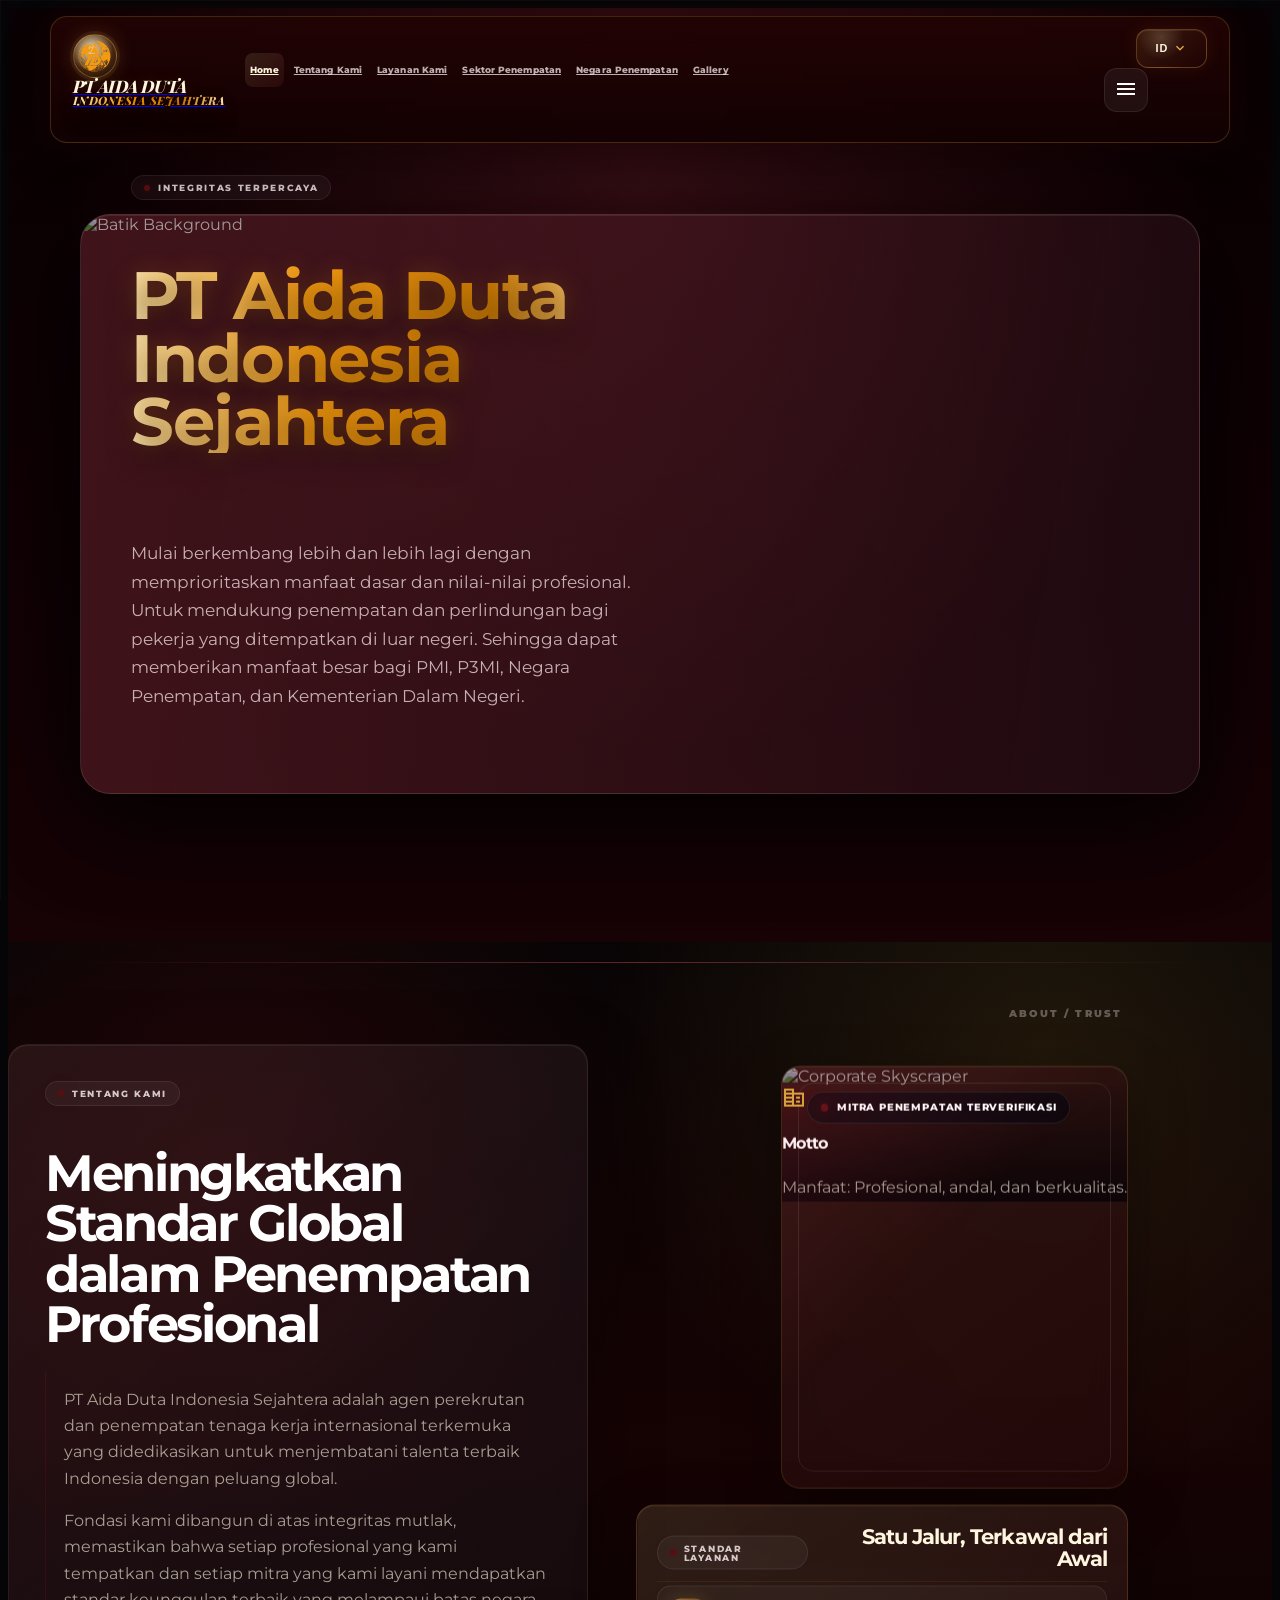
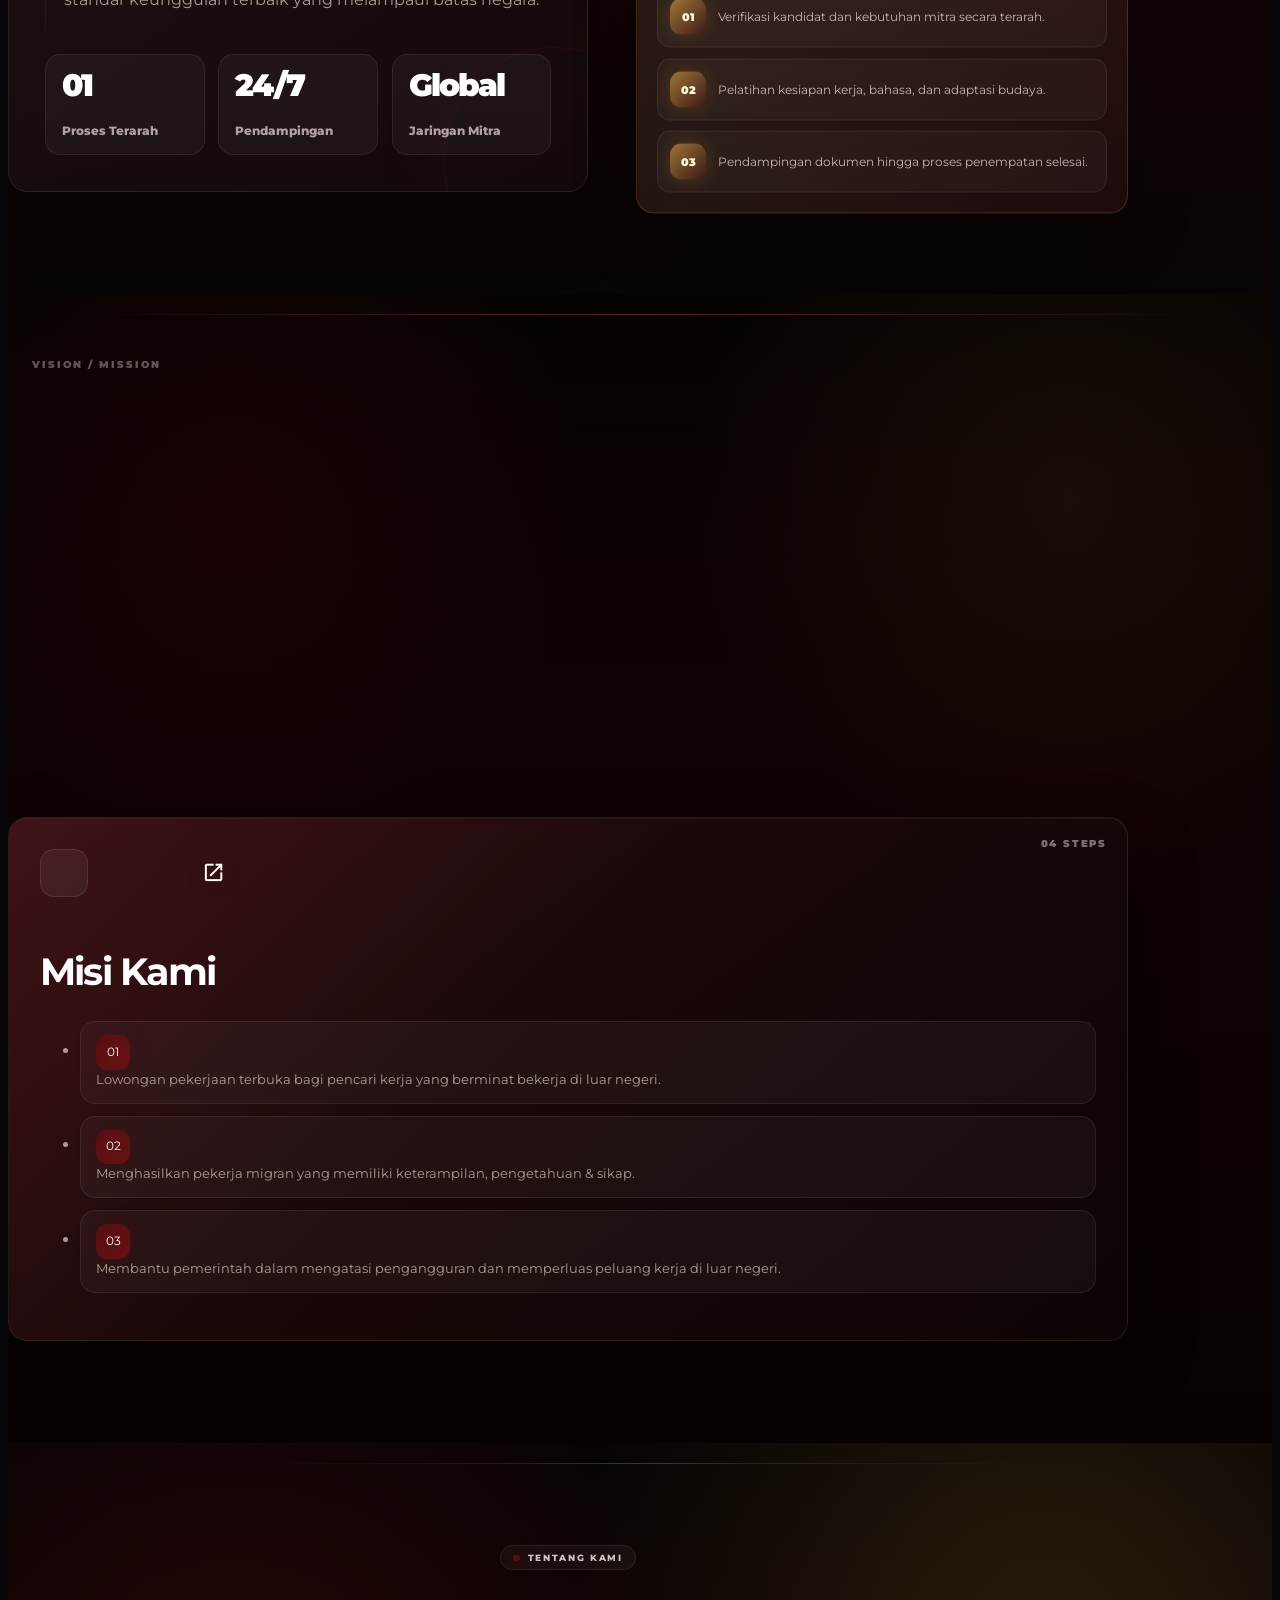
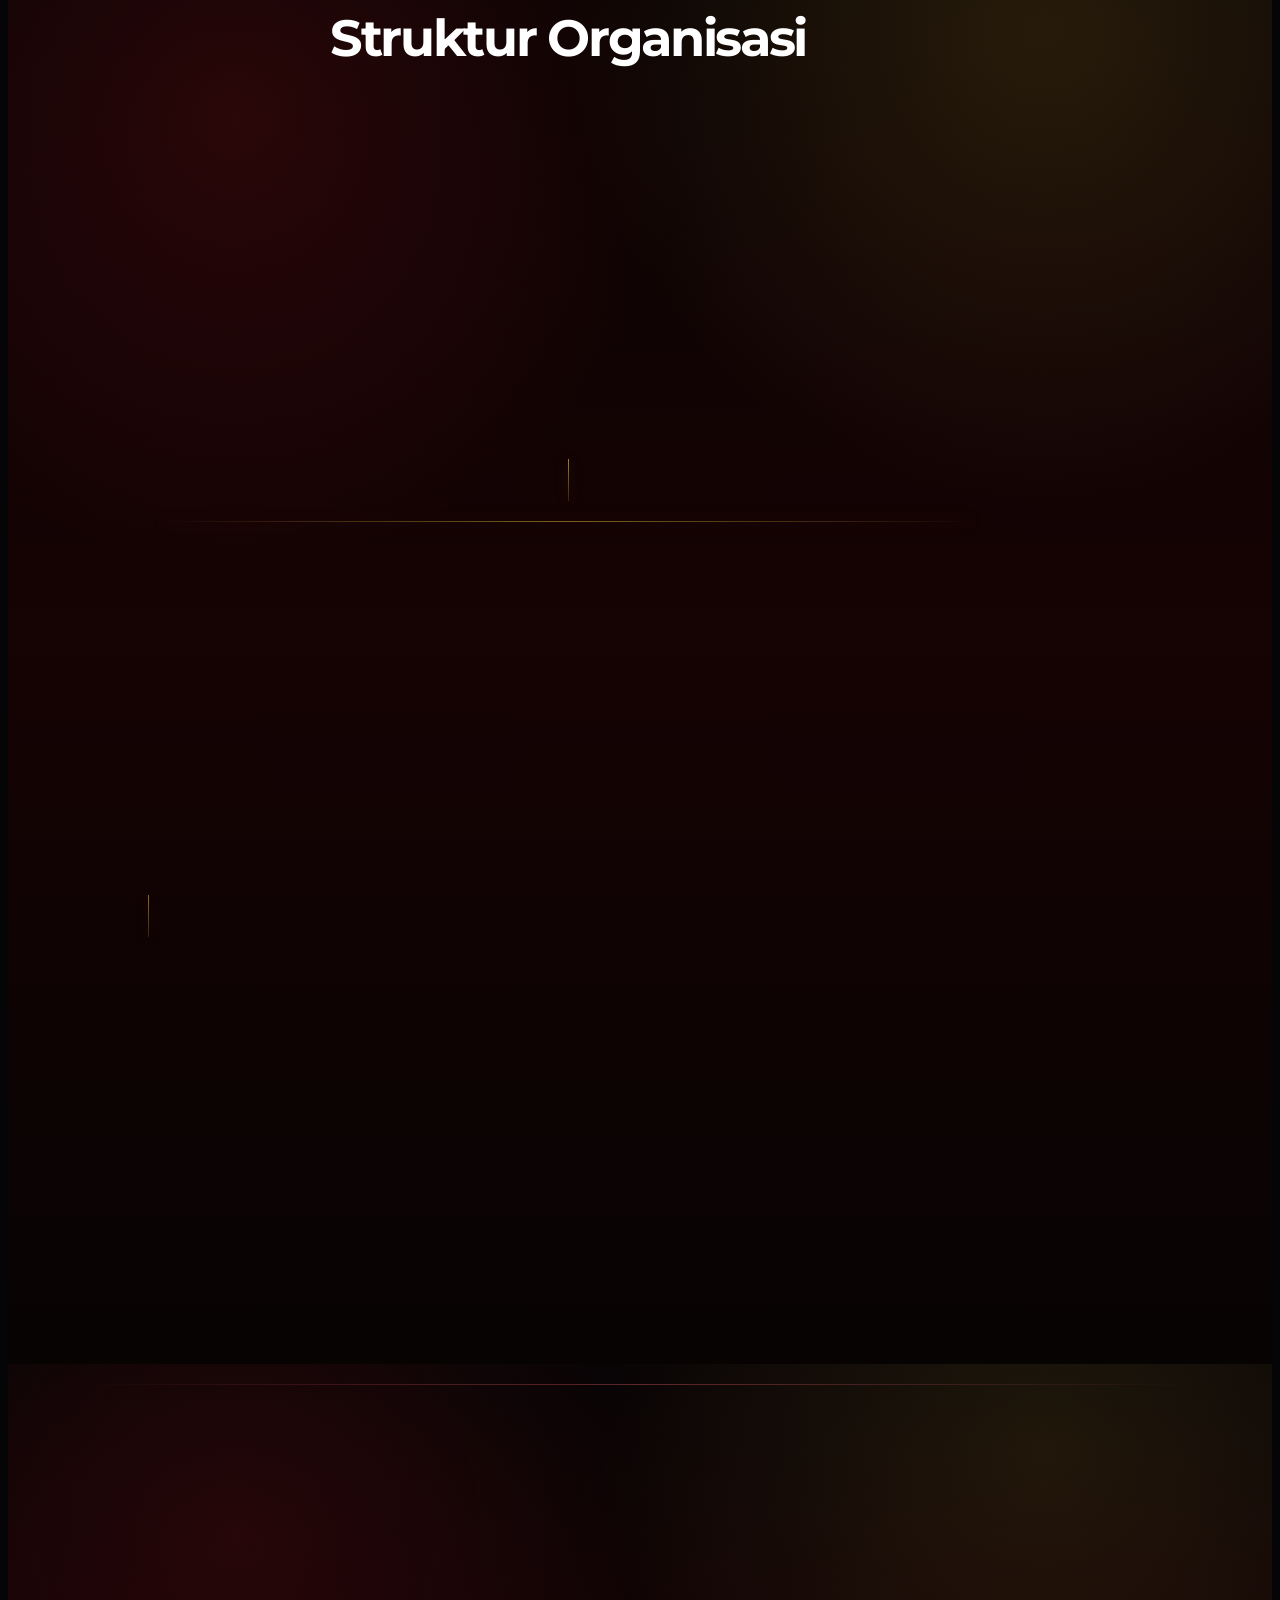
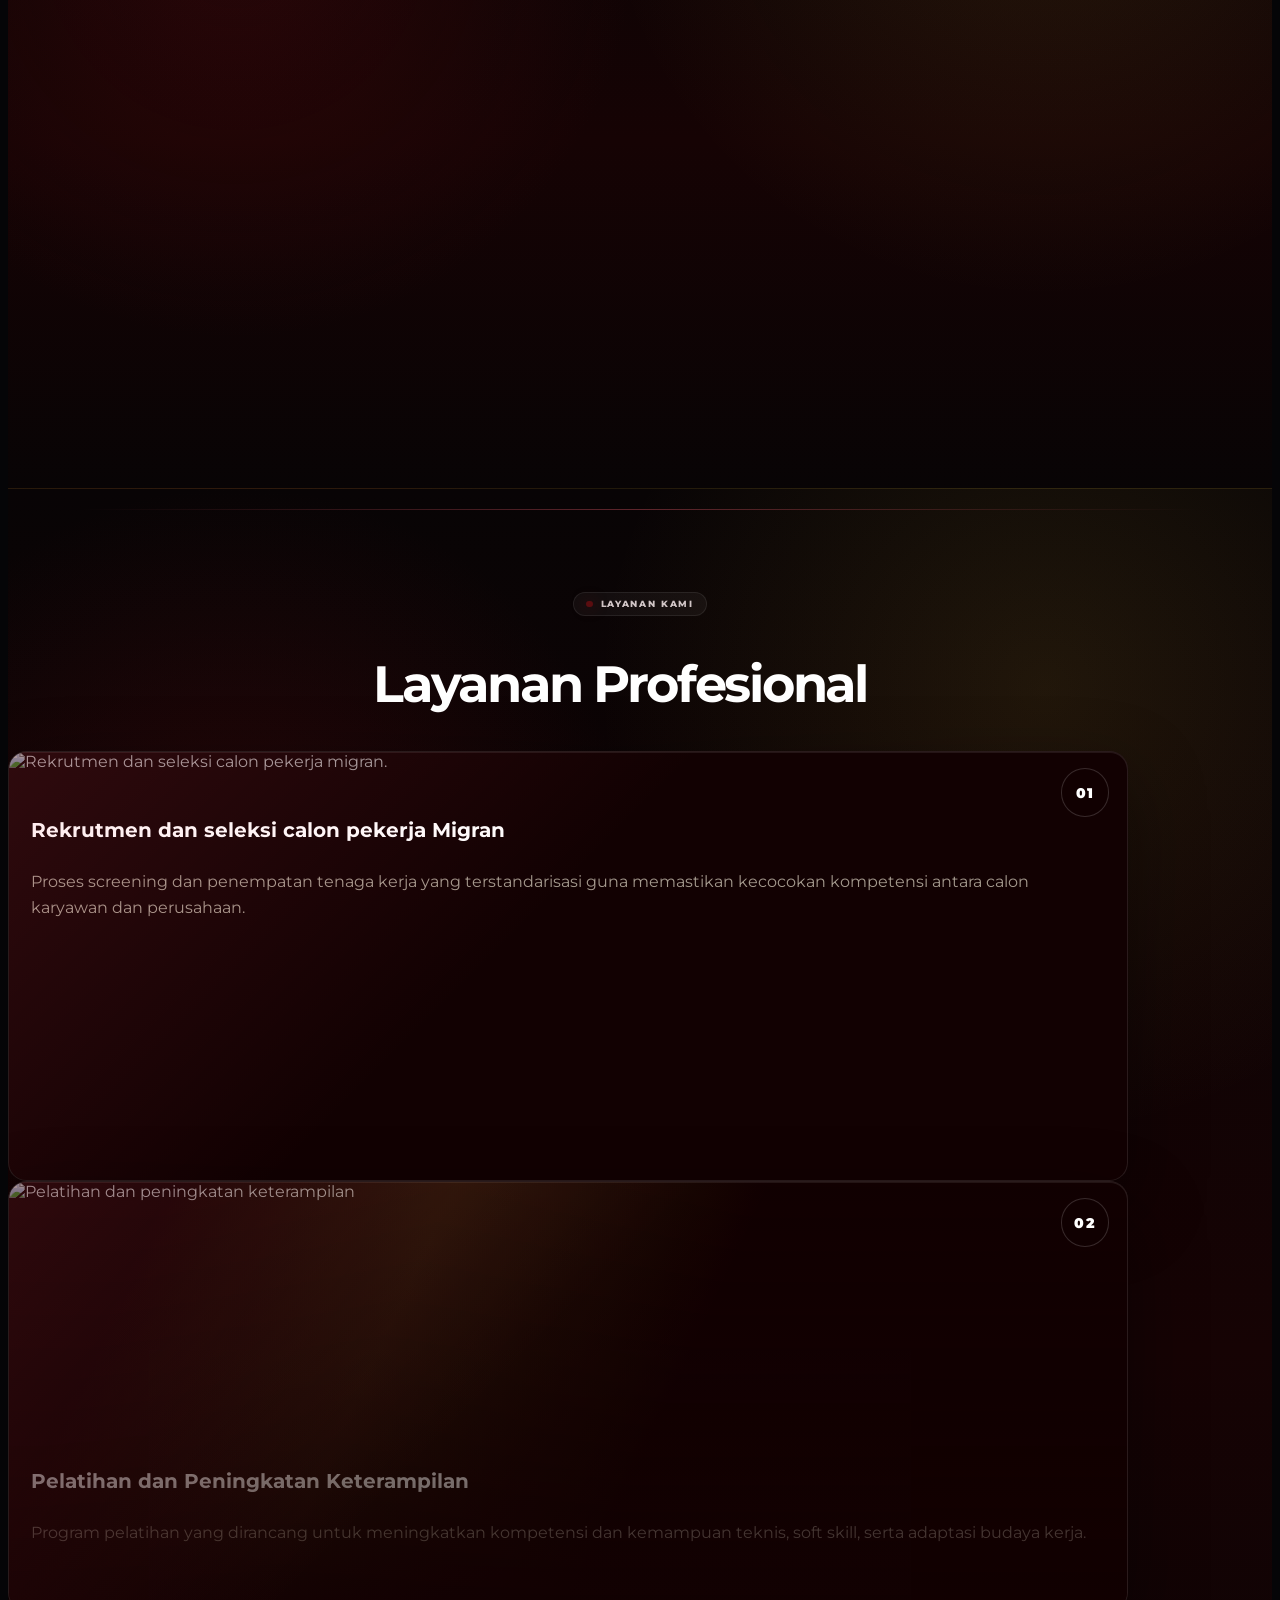
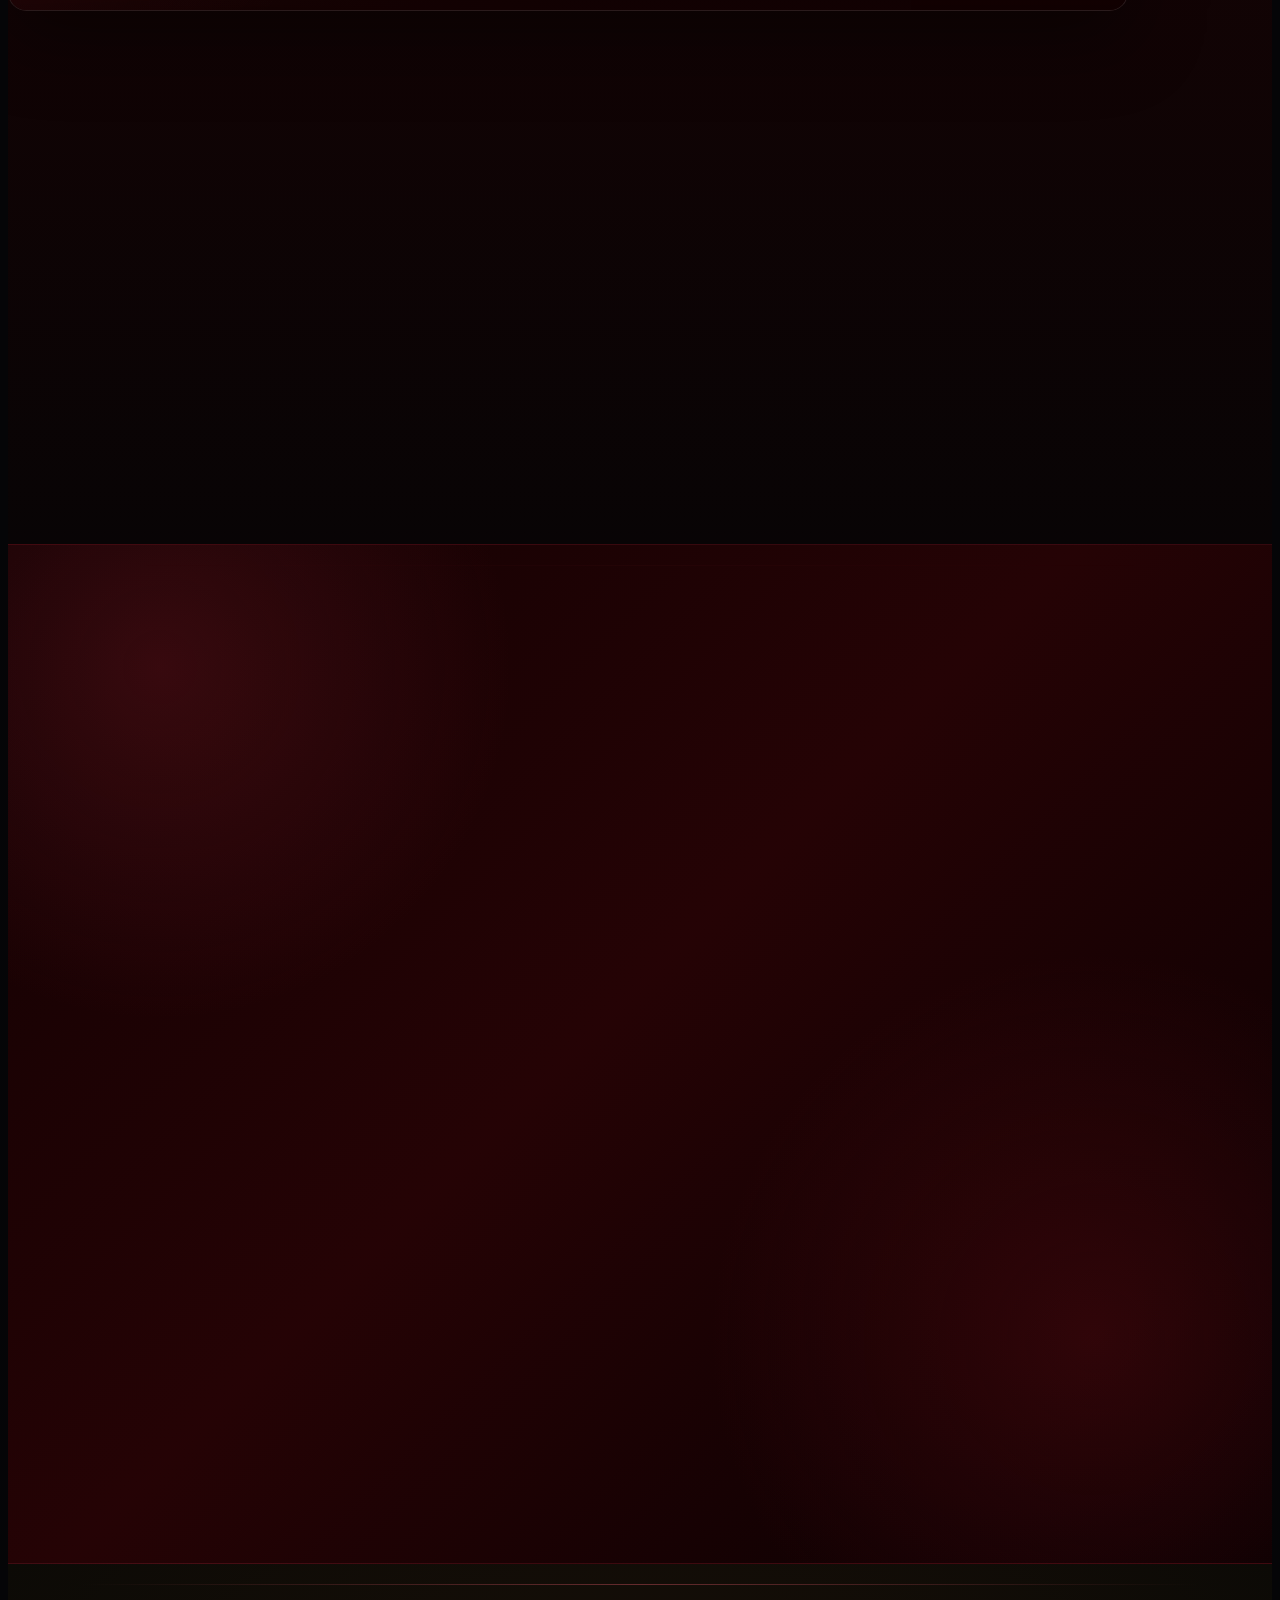
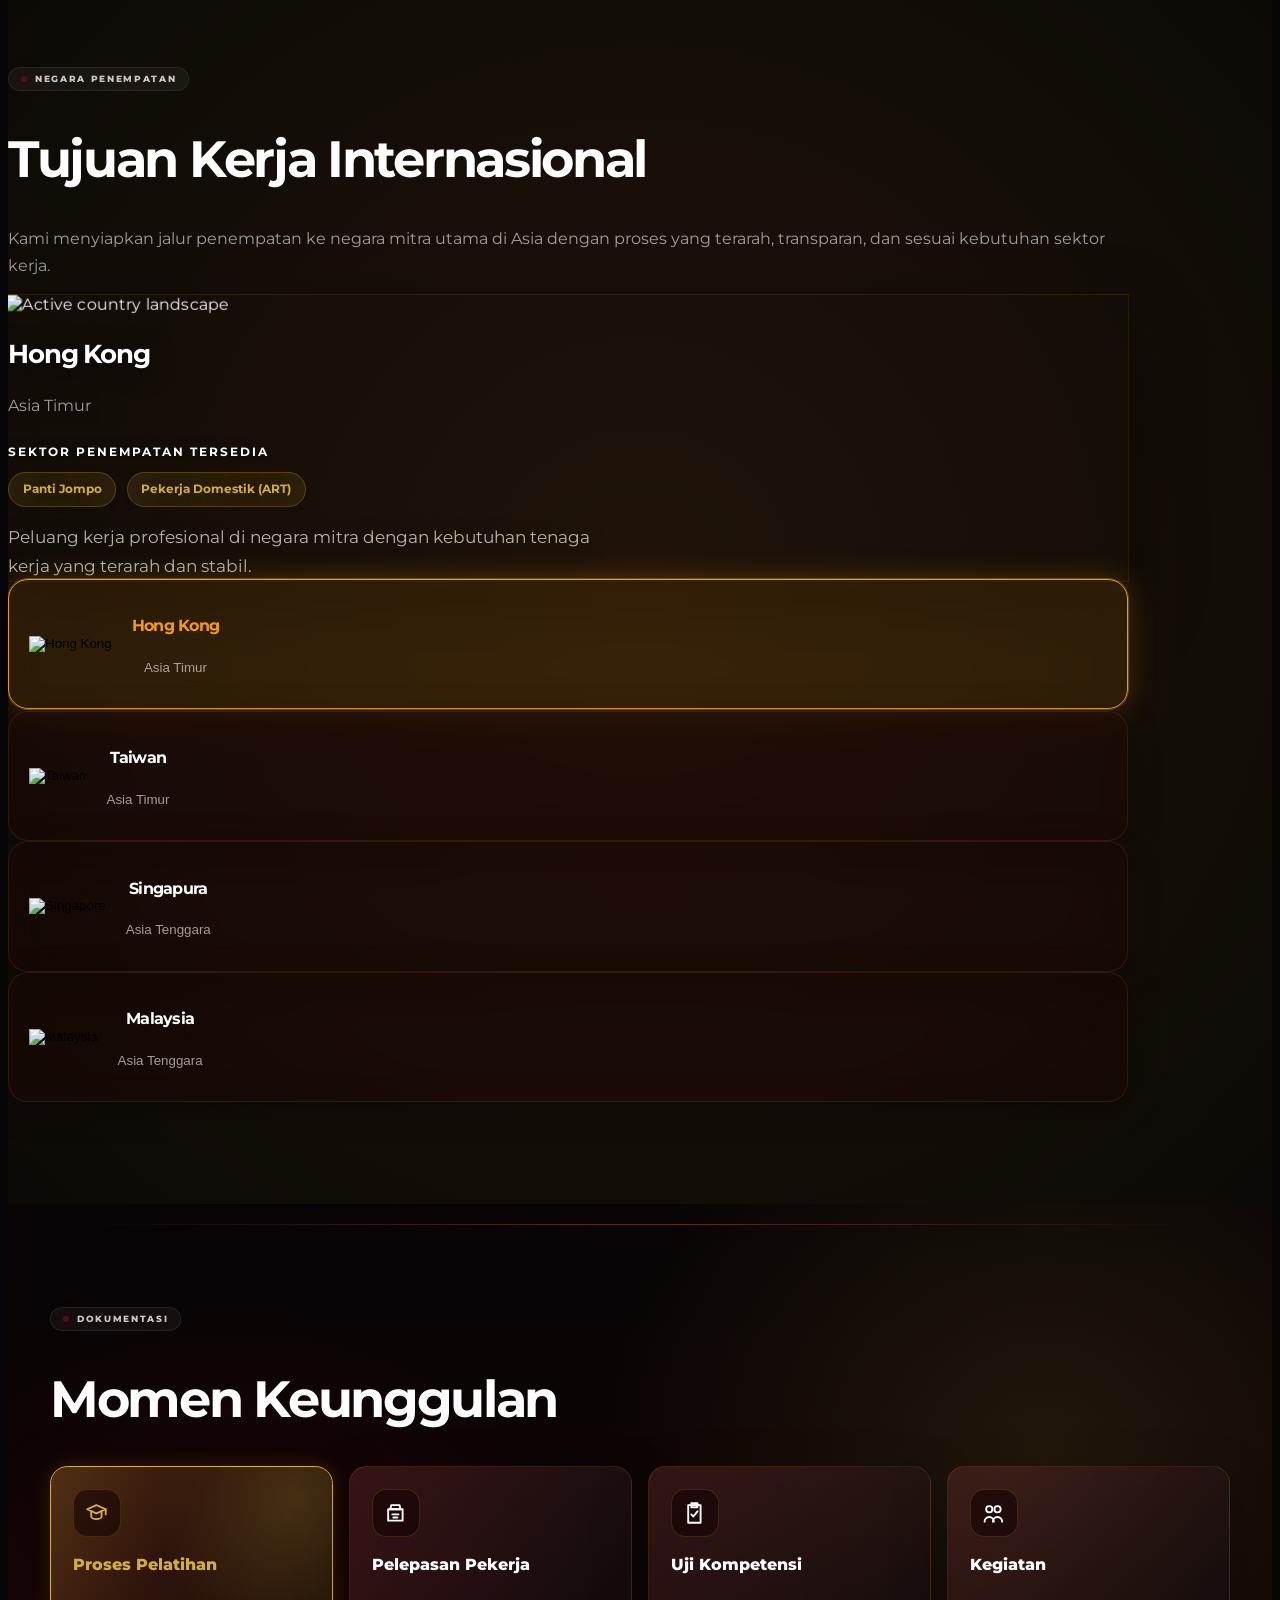
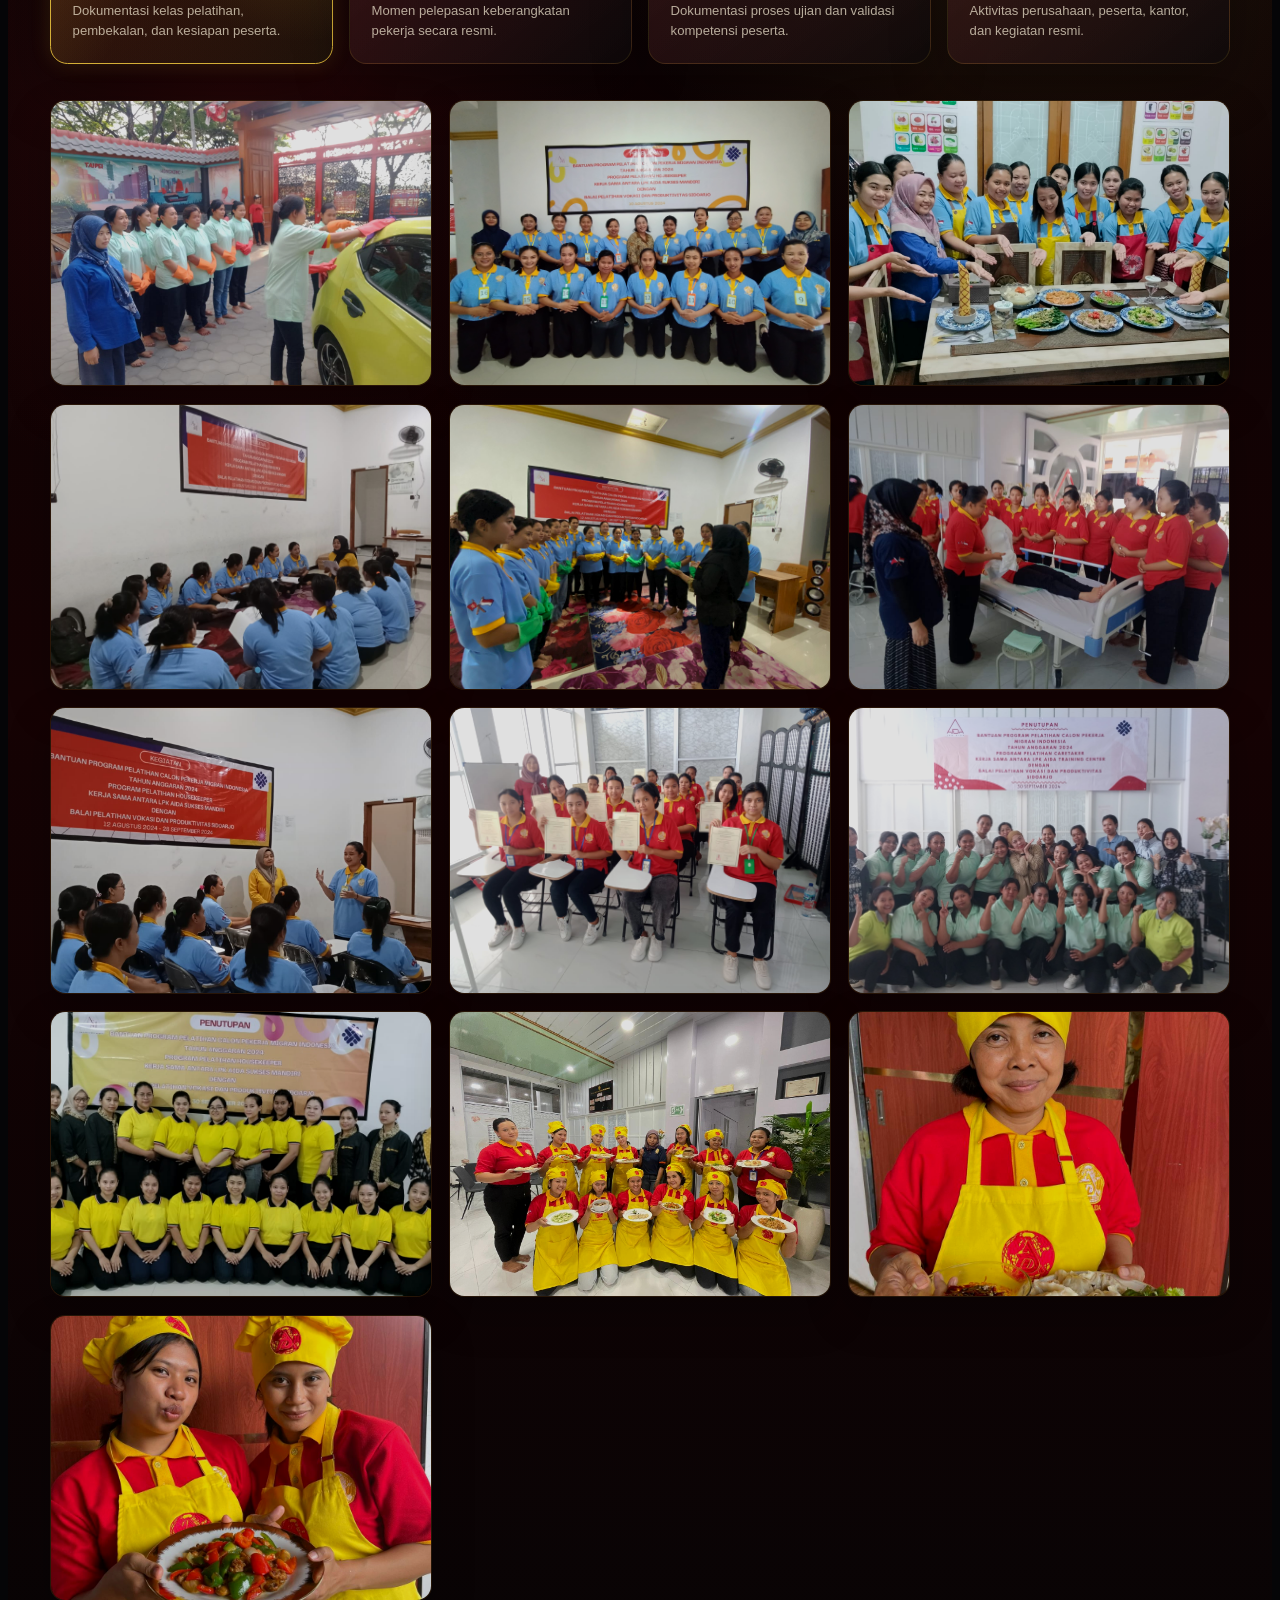
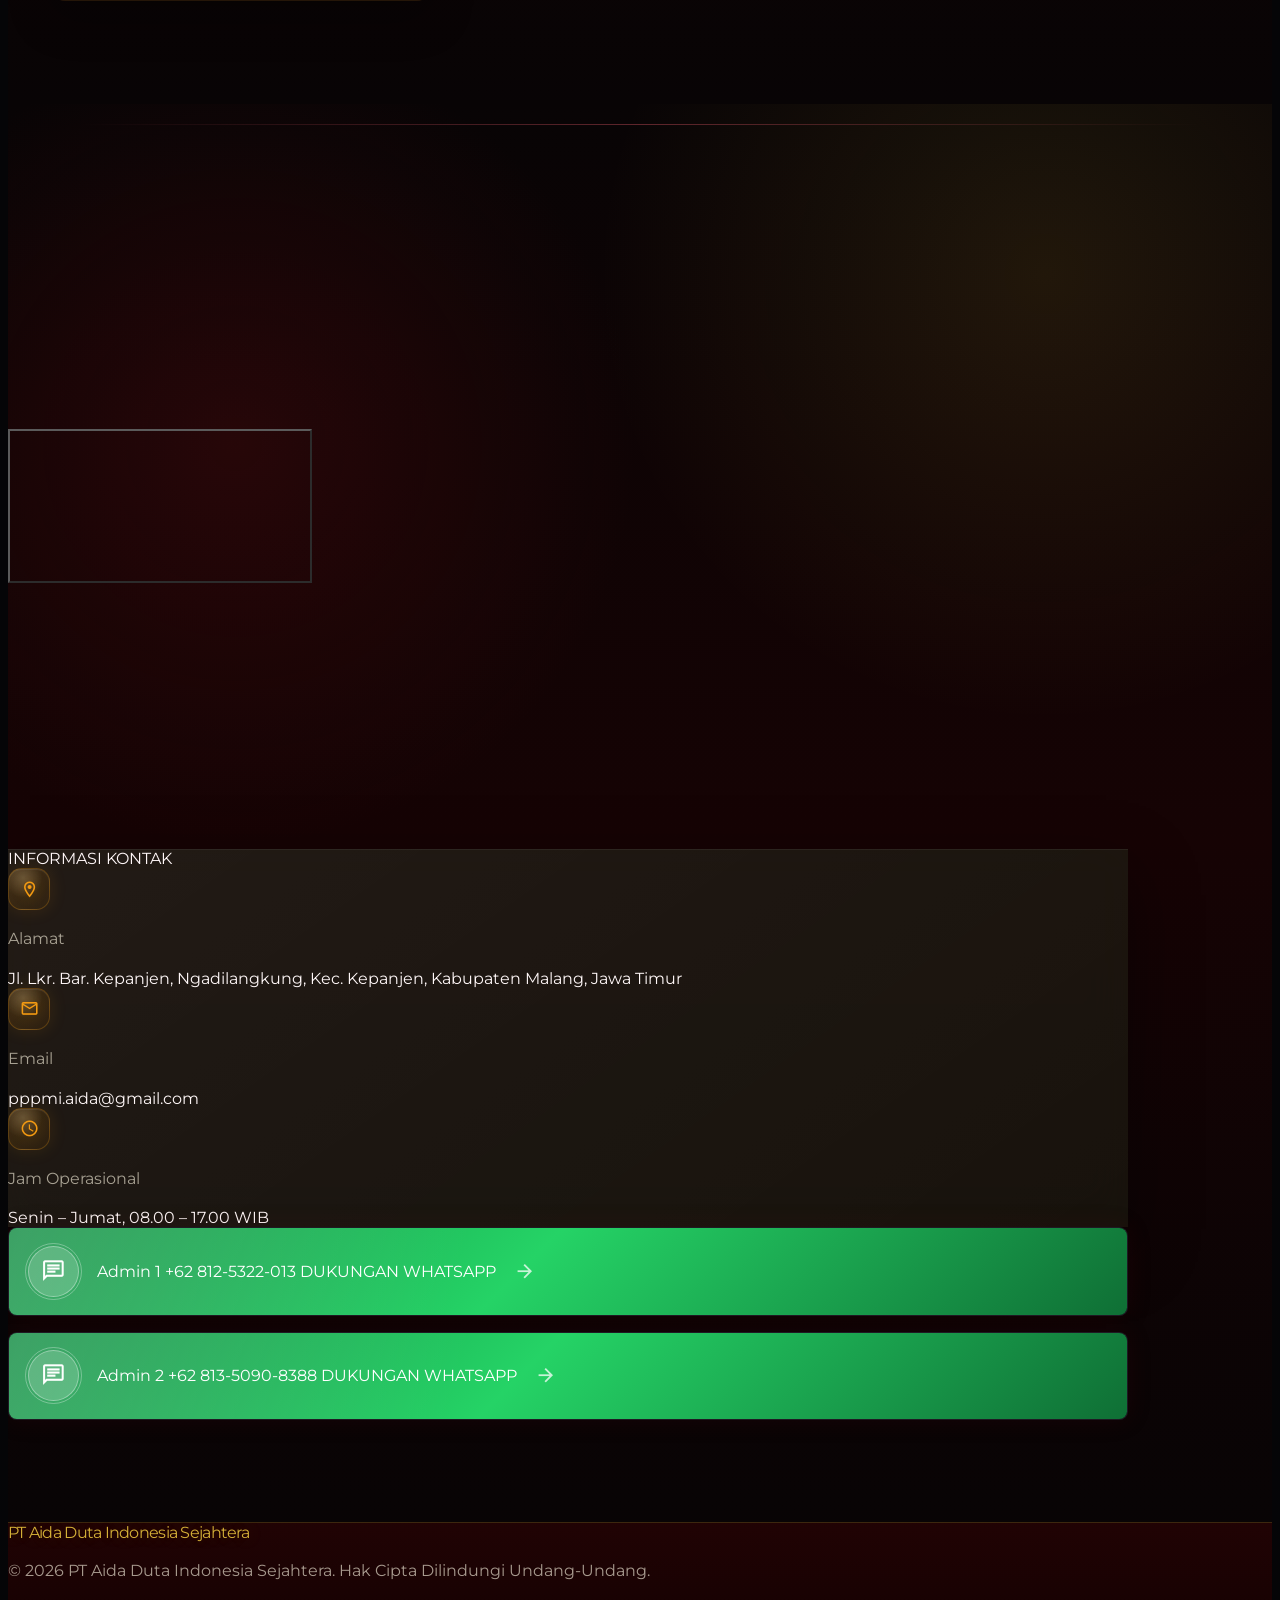
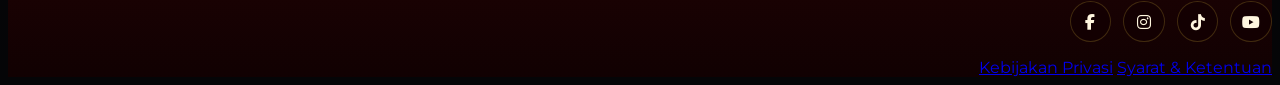
==== commit 6d24292c: "Perbaikan bahasa, Tampilan di hp" ====
--- a/index.html
+++ b/index.html
@@ -104,14 +104,24 @@
       </button>
     </div>
 
-    <div id="mobile-menu" class="hidden md:hidden absolute left-0 right-0 top-full mobile-menu-panel px-6 py-5">
-      <div class="flex flex-col gap-3">
+    <div id="mobile-menu-backdrop" class="mobile-menu-backdrop hidden md:hidden" aria-hidden="true"></div>
+
+    <div id="mobile-menu" class="hidden md:hidden mobile-menu-panel" role="dialog" aria-modal="true"
+      aria-label="Mobile navigation">
+      <div class="mobile-menu-panel-inner">
+        <div class="mobile-menu-header">
+          <span class="mobile-menu-kicker">Menu</span>
+          <strong>PT AIDA DUTA</strong>
+        </div>
         <a data-lang-key="nav_home" class="mobile-menu-link mobile-menu-link-active" href="#home">Home</a>
         <a data-lang-key="nav_about" class="mobile-menu-link" href="#about">Tentang Kami</a>
         <a data-lang-key="nav_services" class="mobile-menu-link" href="#services">Layanan Kami</a>
         <a data-lang-key="nav_network" class="mobile-menu-link" href="#network">Sektor Penempatan</a>
         <a data-lang-key="nav_lpk" class="mobile-menu-link" href="#lpk">Negara Penempatan</a>
         <a data-lang-key="nav_gallery" class="mobile-menu-link" href="#gallery">Gallery</a>
+        <div class="mobile-menu-footer">
+          <span>INDONESIA SEJAHTERA</span>
+        </div>
       </div>
     </div>
   </nav>
--- a/style.css
+++ b/style.css
@@ -3098,6 +3098,7 @@
     font-size: clamp(0.95rem, 4.8vw, 1.2rem) !important;
     line-height: 1.08 !important;
   }
+
 }
 
 /* Placement Showcase Redesign: Gradient Card Showcase */
@@ -3440,25 +3441,30 @@
 }
 
 #network .sector-card-link {
-  min-height: 2.55rem;
-  border: 1px solid rgba(212, 175, 55, 0.35) !important;
+  box-sizing: border-box;
+  width: calc(100% + 28px);
+  height: 56px;
+  min-height: 56px;
+  border: 2px solid rgba(212, 175, 55, 0.35) !important;
   border-radius: 9999px;
-  padding: 0.72rem 1rem 0.72rem 1.15rem;
-  background: rgba(212, 175, 55, 0.12);
+  padding: 0 20px;
+  background: rgba(212, 175, 55, 0.08);
   cursor: pointer;
-  display: inline-flex;
+  display: flex;
   align-items: center;
   justify-content: center;
-  gap: 0.55rem;
-  margin-top: 1rem;
+  gap: 14px;
+  margin: 1rem -14px 0;
   color: #D4AF37 !important;
-  font-size: 0.68rem;
-  font-weight: 900;
-  letter-spacing: 0.1em;
-  text-transform: uppercase;
+  font-size: 0.72rem;
+  font-weight: 700;
+  letter-spacing: 0.01em;
+  text-transform: none;
   line-height: 1;
+  white-space: nowrap;
   opacity: 1;
-  box-shadow: inset 0 1px 0 rgba(255, 255, 255, 0.07);
+  box-shadow: none;
+  background-clip: padding-box;
   transition: all 0.3s ease;
 }
 
@@ -3469,7 +3475,7 @@
 }
 
 #network .sector-card-link::after {
-  content: "→";
+  content: "\2192";
   display: inline-flex;
   align-items: center;
   justify-content: center;
@@ -3477,8 +3483,9 @@
   height: 1rem;
   background: transparent;
   color: currentColor;
-  font-size: 0.9rem;
+  font-size: 1rem;
   line-height: 1;
+  flex: 0 0 auto;
   transform: translateX(0);
   transition: transform 0.3s ease;
 }
@@ -3492,8 +3499,7 @@
   background: #D4AF37;
   transform: translateY(-2px);
   box-shadow:
-    0 14px 30px rgba(212, 175, 55, 0.22),
-    0 0 22px rgba(212, 175, 55, 0.16);
+    0 8px 25px rgba(212, 175, 55, 0.25);
 }
 
 #network .placement-sector-card:hover .sector-card-link::after,
@@ -3508,8 +3514,7 @@
   background: #D4AF37;
   transform: translateY(-2px);
   box-shadow:
-    0 14px 30px rgba(212, 175, 55, 0.22),
-    0 0 22px rgba(212, 175, 55, 0.16);
+    0 8px 25px rgba(212, 175, 55, 0.25);
 }
 
 #network .sector-card-link:hover::after {
@@ -3517,7 +3522,7 @@
 }
 
 #network .sector-card-link[aria-expanded="true"]::after {
-  content: "↑";
+  content: "\2191";
   transform: translateY(-0.08rem);
 }
 
@@ -3526,6 +3531,17 @@
   box-shadow:
     0 8px 18px rgba(212, 175, 55, 0.16),
     inset 0 2px 8px rgba(18, 1, 2, 0.16);
+}
+
+@media (max-width: 520px) {
+  #network .sector-card-link {
+    width: calc(100% + 18px);
+    margin-left: -9px;
+    margin-right: -9px;
+    padding: 0 24px;
+    font-size: 0.78rem;
+    gap: 10px;
+  }
 }
 
 @media (max-width: 1180px) {
@@ -4819,7 +4835,6 @@
   #about .about-visual-stack {
     transform: none;
   }
-}
 
   #about .about-assurance-head h3 {
     margin-top: 0.45rem !important;
@@ -5257,13 +5272,244 @@
   text-align: center !important;
 }
 
-.certificate-section .text-center span,
 .certificate-section .text-center h2,
-#services > .text-center span,
 #services > .text-center h2 {
   display: block;
   width: 100%;
   text-align: center !important;
+}
+
+/* Polished mobile navigation drawer */
+@media (max-width: 767px) {
+  body.mobile-menu-open {
+    overflow: hidden;
+  }
+
+  body>nav #mobile-menu-button.mobile-menu-toggle {
+    position: relative;
+    width: 2.7rem !important;
+    height: 2.7rem !important;
+    border-radius: 0.85rem !important;
+    border-color: rgba(246, 184, 74, 0.38) !important;
+    color: #fff6df !important;
+    background:
+      radial-gradient(circle at 35% 18%, rgba(255, 240, 194, 0.24), transparent 42%),
+      linear-gradient(145deg, rgba(246, 184, 74, 0.14), rgba(72, 5, 7, 0.92)) !important;
+    box-shadow:
+      inset 0 1px 0 rgba(255, 255, 255, 0.12),
+      0 12px 28px rgba(0, 0, 0, 0.36),
+      0 0 22px rgba(246, 184, 74, 0.08) !important;
+  }
+
+  body>nav #mobile-menu-button.mobile-menu-toggle[aria-expanded="true"] {
+    border-color: rgba(246, 184, 74, 0.78) !important;
+    background:
+      radial-gradient(circle at 35% 18%, rgba(255, 240, 194, 0.34), transparent 44%),
+      linear-gradient(145deg, rgba(246, 184, 74, 0.24), rgba(90, 13, 16, 0.98)) !important;
+    box-shadow:
+      inset 0 1px 0 rgba(255, 255, 255, 0.16),
+      0 0 0 3px rgba(246, 184, 74, 0.12),
+      0 18px 34px rgba(0, 0, 0, 0.46),
+      0 0 28px rgba(246, 184, 74, 0.16) !important;
+  }
+
+  .mobile-menu-backdrop {
+    position: fixed;
+    inset: 0;
+    z-index: 9990;
+    display: block;
+    background:
+      radial-gradient(circle at 72% 6rem, rgba(246, 184, 74, 0.12), transparent 34%),
+      rgba(2, 1, 2, 0.62);
+    backdrop-filter: blur(7px);
+    -webkit-backdrop-filter: blur(7px);
+    opacity: 0;
+    visibility: hidden;
+    transition: opacity 220ms ease, visibility 220ms ease;
+  }
+
+  .mobile-menu-backdrop.open {
+    opacity: 1;
+    visibility: visible;
+  }
+
+  body>nav .mobile-menu-panel,
+  body>nav .mobile-menu-panel.open {
+    position: fixed !important;
+    top: 5.55rem !important;
+    left: 0.85rem !important;
+    right: 0.85rem !important;
+    width: auto !important;
+    max-width: none !important;
+    z-index: 10000 !important;
+    padding: 0 !important;
+    border: 1px solid rgba(246, 184, 74, 0.24) !important;
+    border-radius: 1rem !important;
+    background:
+      radial-gradient(circle at 18% 0%, rgba(246, 184, 74, 0.22), transparent 38%),
+      linear-gradient(160deg, rgba(42, 5, 7, 0.98), rgba(11, 4, 7, 0.98) 62%, rgba(21, 17, 8, 0.98)) !important;
+    box-shadow:
+      0 30px 70px rgba(0, 0, 0, 0.72),
+      0 0 40px rgba(246, 184, 74, 0.12),
+      inset 0 1px 0 rgba(255, 255, 255, 0.09) !important;
+    overflow: hidden !important;
+    transform: translateY(-0.65rem) scale(0.98) !important;
+    opacity: 0 !important;
+    visibility: hidden !important;
+    animation: none;
+  }
+
+  body>nav .mobile-menu-panel.open {
+    display: block !important;
+    opacity: 1 !important;
+    visibility: visible !important;
+    transform: translateY(0) scale(1) !important;
+    animation: mobileMenuReveal 260ms cubic-bezier(0.22, 1, 0.36, 1);
+  }
+
+  .mobile-menu-panel-inner {
+    position: relative;
+    display: grid;
+    gap: 0.45rem;
+    padding: 1rem;
+  }
+
+  .mobile-menu-panel-inner::before {
+    content: "";
+    position: absolute;
+    top: 0;
+    left: 1rem;
+    right: 1rem;
+    height: 1px;
+    background: linear-gradient(90deg, transparent, rgba(255, 232, 176, 0.74), transparent);
+  }
+
+  .mobile-menu-header {
+    display: grid;
+    gap: 0.2rem;
+    padding: 0.25rem 0.25rem 0.85rem;
+    border-bottom: 1px solid rgba(246, 184, 74, 0.16);
+  }
+
+  .mobile-menu-kicker,
+  .mobile-menu-footer span {
+    color: rgba(255, 246, 223, 0.52);
+    font-size: 0.62rem;
+    font-weight: 900;
+    letter-spacing: 0.18em;
+    text-transform: uppercase;
+  }
+
+  .mobile-menu-header strong {
+    color: #fff6df;
+    font-size: 1rem;
+    font-weight: 900;
+    letter-spacing: 0.04em;
+  }
+
+  .mobile-menu-link {
+    min-height: 3.35rem !important;
+    padding: 0.85rem 2.65rem 0.85rem 3.05rem !important;
+    border: 1px solid rgba(246, 184, 74, 0.1) !important;
+    border-radius: 0.85rem !important;
+    color: rgba(255, 246, 223, 0.78) !important;
+    background:
+      linear-gradient(135deg, rgba(255, 255, 255, 0.045), rgba(255, 255, 255, 0.012)),
+      rgba(255, 255, 255, 0.018) !important;
+    font-size: 0.74rem !important;
+    font-weight: 900 !important;
+    letter-spacing: 0.11em !important;
+    box-shadow: inset 0 1px 0 rgba(255, 255, 255, 0.045);
+    transform: none !important;
+  }
+
+  .mobile-menu-link::before {
+    left: 0.9rem !important;
+    width: 1.38rem !important;
+    height: 1.38rem !important;
+    border: 1px solid rgba(246, 184, 74, 0.18);
+    border-radius: 0.48rem !important;
+    background:
+      linear-gradient(135deg, rgba(246, 184, 74, 0.14), rgba(90, 13, 16, 0.18)) !important;
+    box-shadow: none !important;
+  }
+
+  .mobile-menu-link::after {
+    content: "arrow_forward" !important;
+    position: absolute;
+    left: auto !important;
+    right: 0.95rem !important;
+    top: 50% !important;
+    bottom: auto !important;
+    width: auto !important;
+    height: auto !important;
+    background: none !important;
+    color: rgba(246, 184, 74, 0.72);
+    font-family: "Material Icons Outlined";
+    font-size: 1.05rem;
+    letter-spacing: 0;
+    opacity: 1 !important;
+    transform: translateY(-50%) !important;
+    transition: transform 220ms ease, color 220ms ease;
+  }
+
+  .mobile-menu-link:hover,
+  .mobile-menu-link:focus,
+  .mobile-menu-link-active {
+    color: #fff6df !important;
+    border-color: rgba(246, 184, 74, 0.34) !important;
+    background:
+      radial-gradient(circle at 18% 50%, rgba(246, 184, 74, 0.16), transparent 38%),
+      linear-gradient(135deg, rgba(246, 184, 74, 0.16), rgba(90, 13, 16, 0.16)) !important;
+    box-shadow:
+      inset 0 1px 0 rgba(255, 255, 255, 0.08),
+      0 12px 26px rgba(0, 0, 0, 0.24) !important;
+    transform: translateX(0.12rem) !important;
+  }
+
+  .mobile-menu-link:hover::before,
+  .mobile-menu-link:focus::before,
+  .mobile-menu-link-active::before {
+    border-color: rgba(246, 184, 74, 0.58);
+    background:
+      linear-gradient(135deg, rgba(246, 184, 74, 0.82), rgba(90, 13, 16, 0.42)) !important;
+    box-shadow: 0 0 18px rgba(246, 184, 74, 0.24) !important;
+    transform: translateY(-50%) scale(1) !important;
+  }
+
+  .mobile-menu-link:hover::after,
+  .mobile-menu-link:focus::after,
+  .mobile-menu-link-active::after {
+    color: #ffe8b0;
+    transform: translate(0.18rem, -50%) !important;
+  }
+
+  .mobile-menu-footer {
+    margin-top: 0.35rem;
+    padding: 0.75rem 0.25rem 0.2rem;
+    border-top: 1px solid rgba(246, 184, 74, 0.14);
+  }
+}
+
+@keyframes mobileMenuReveal {
+  from {
+    opacity: 0;
+    transform: translateY(-0.65rem) scale(0.98);
+  }
+
+  to {
+    opacity: 1;
+    transform: translateY(0) scale(1);
+  }
+}
+
+.certificate-section .text-center span[data-lang-key$="_tag"],
+#services > .text-center span[data-lang-key$="_tag"] {
+  display: inline-flex !important;
+  width: fit-content !important;
+  max-width: 100%;
+  margin-left: auto !important;
+  margin-right: auto !important;
 }
 
 .org-node {
@@ -6080,6 +6326,59 @@
   }
 }
 
+/* Keep the hero photo as one unified mobile background behind the copy. */
+@media (max-width: 767px) {
+  #home {
+    min-height: 100svh !important;
+    padding: 6.45rem 0.7rem 1rem !important;
+  }
+
+  #home .absolute.inset-0.z-0 {
+    inset: 6.05rem 0.7rem 1rem !important;
+    border-color: rgba(212, 175, 55, 0.28) !important;
+    background: #090103 !important;
+  }
+
+  #home .absolute.inset-0.z-0 img {
+    position: absolute !important;
+    inset: 0 !important;
+    display: block !important;
+    width: 100% !important;
+    height: 100% !important;
+    margin: 0 !important;
+    border: 0 !important;
+    border-radius: 0 !important;
+    object-fit: cover !important;
+    object-position: center center !important;
+    opacity: 0.56 !important;
+    filter: saturate(1.02) brightness(0.78) contrast(1.08) !important;
+    transform: none !important;
+    box-shadow: none !important;
+  }
+
+  #home .absolute.inset-0.z-0>div {
+    position: absolute !important;
+    inset: 0 !important;
+    width: 100% !important;
+    height: 100% !important;
+    border-radius: 0 !important;
+    transform: none !important;
+    background:
+      linear-gradient(180deg, rgba(12, 1, 3, 0.72) 0%, rgba(12, 1, 3, 0.72) 42%, rgba(12, 1, 3, 0.84) 100%),
+      radial-gradient(circle at 50% 34%, rgba(246, 184, 74, 0.12), transparent 19rem),
+      linear-gradient(0deg, rgba(0, 0, 0, 0.36), rgba(0, 0, 0, 0.08)) !important;
+  }
+
+  #home .relative.z-10 {
+    min-height: calc(100svh - 7.45rem) !important;
+    display: flex !important;
+    flex-direction: column !important;
+    justify-content: center !important;
+    padding: clamp(2rem, 7vw, 3rem) 1rem !important;
+    background: transparent !important;
+  }
+}
+
 /* Modern organization chart redesign */
 .org-section {
   background:
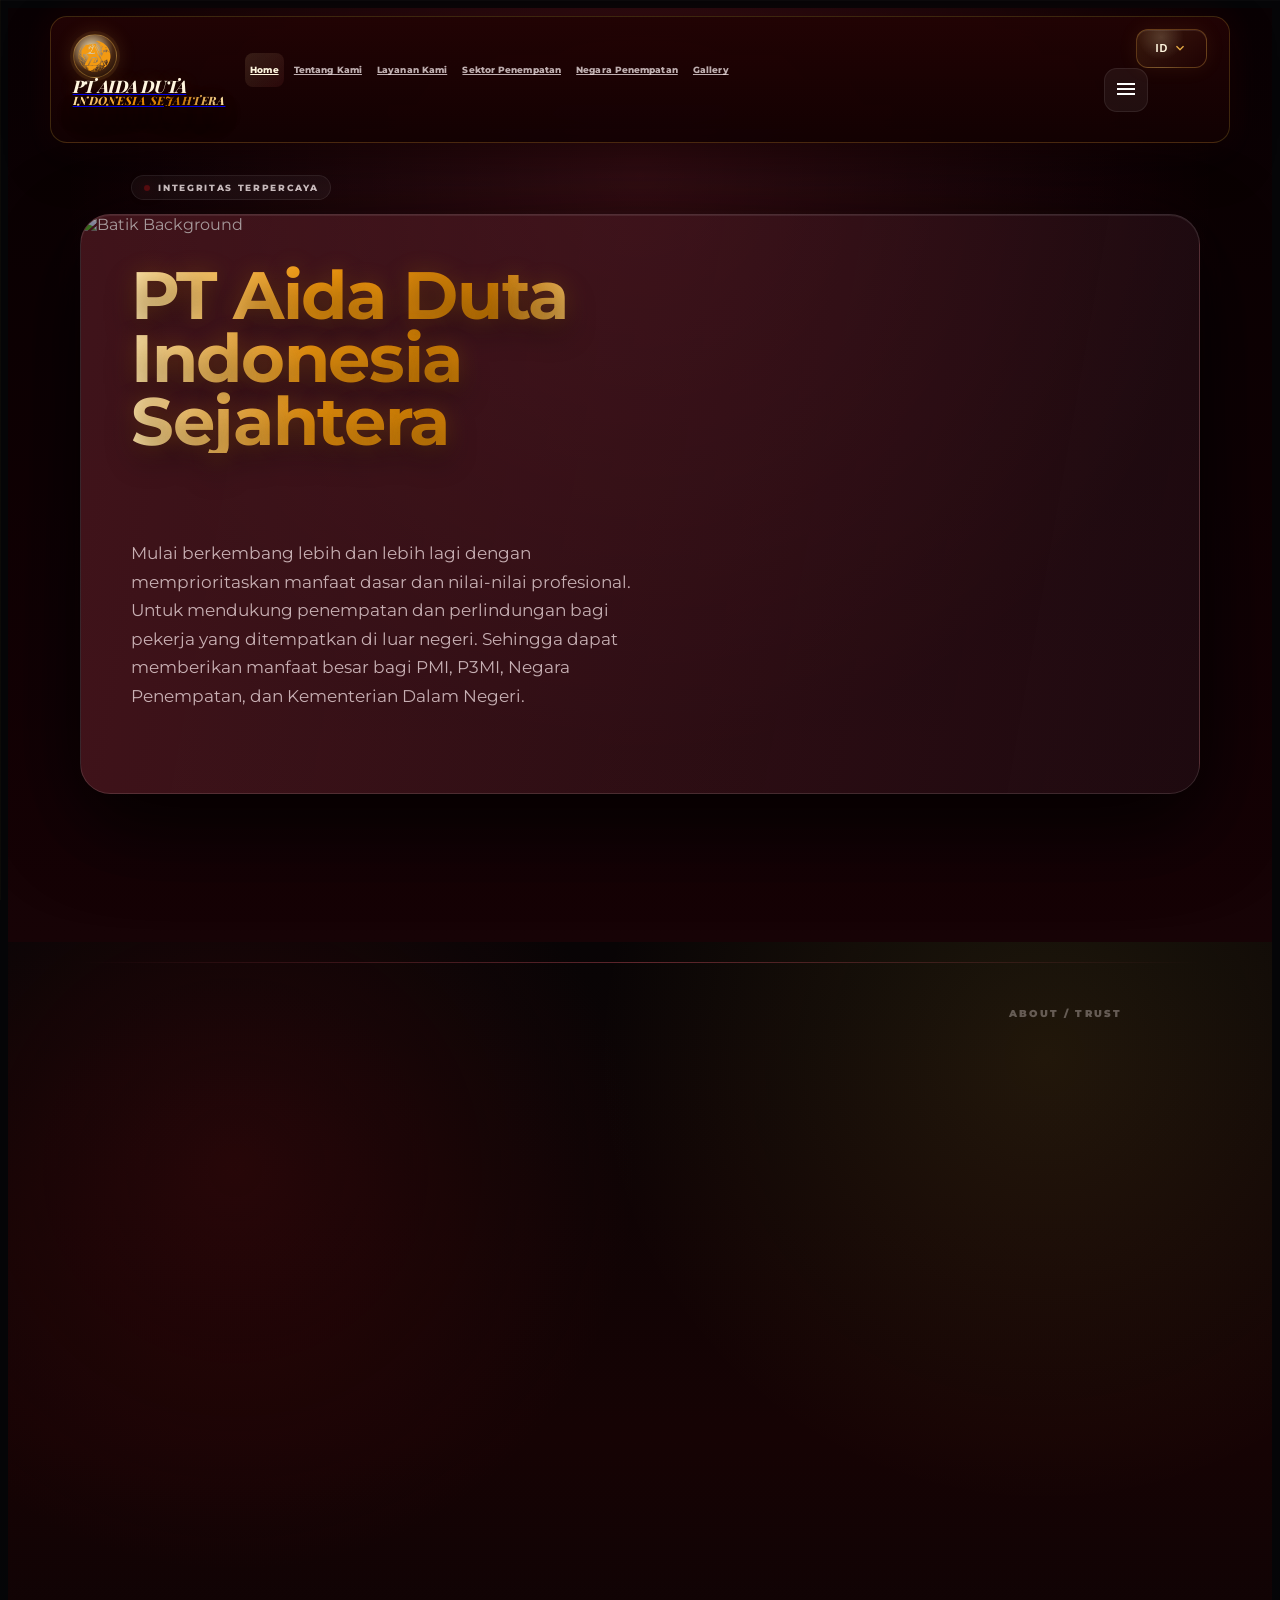
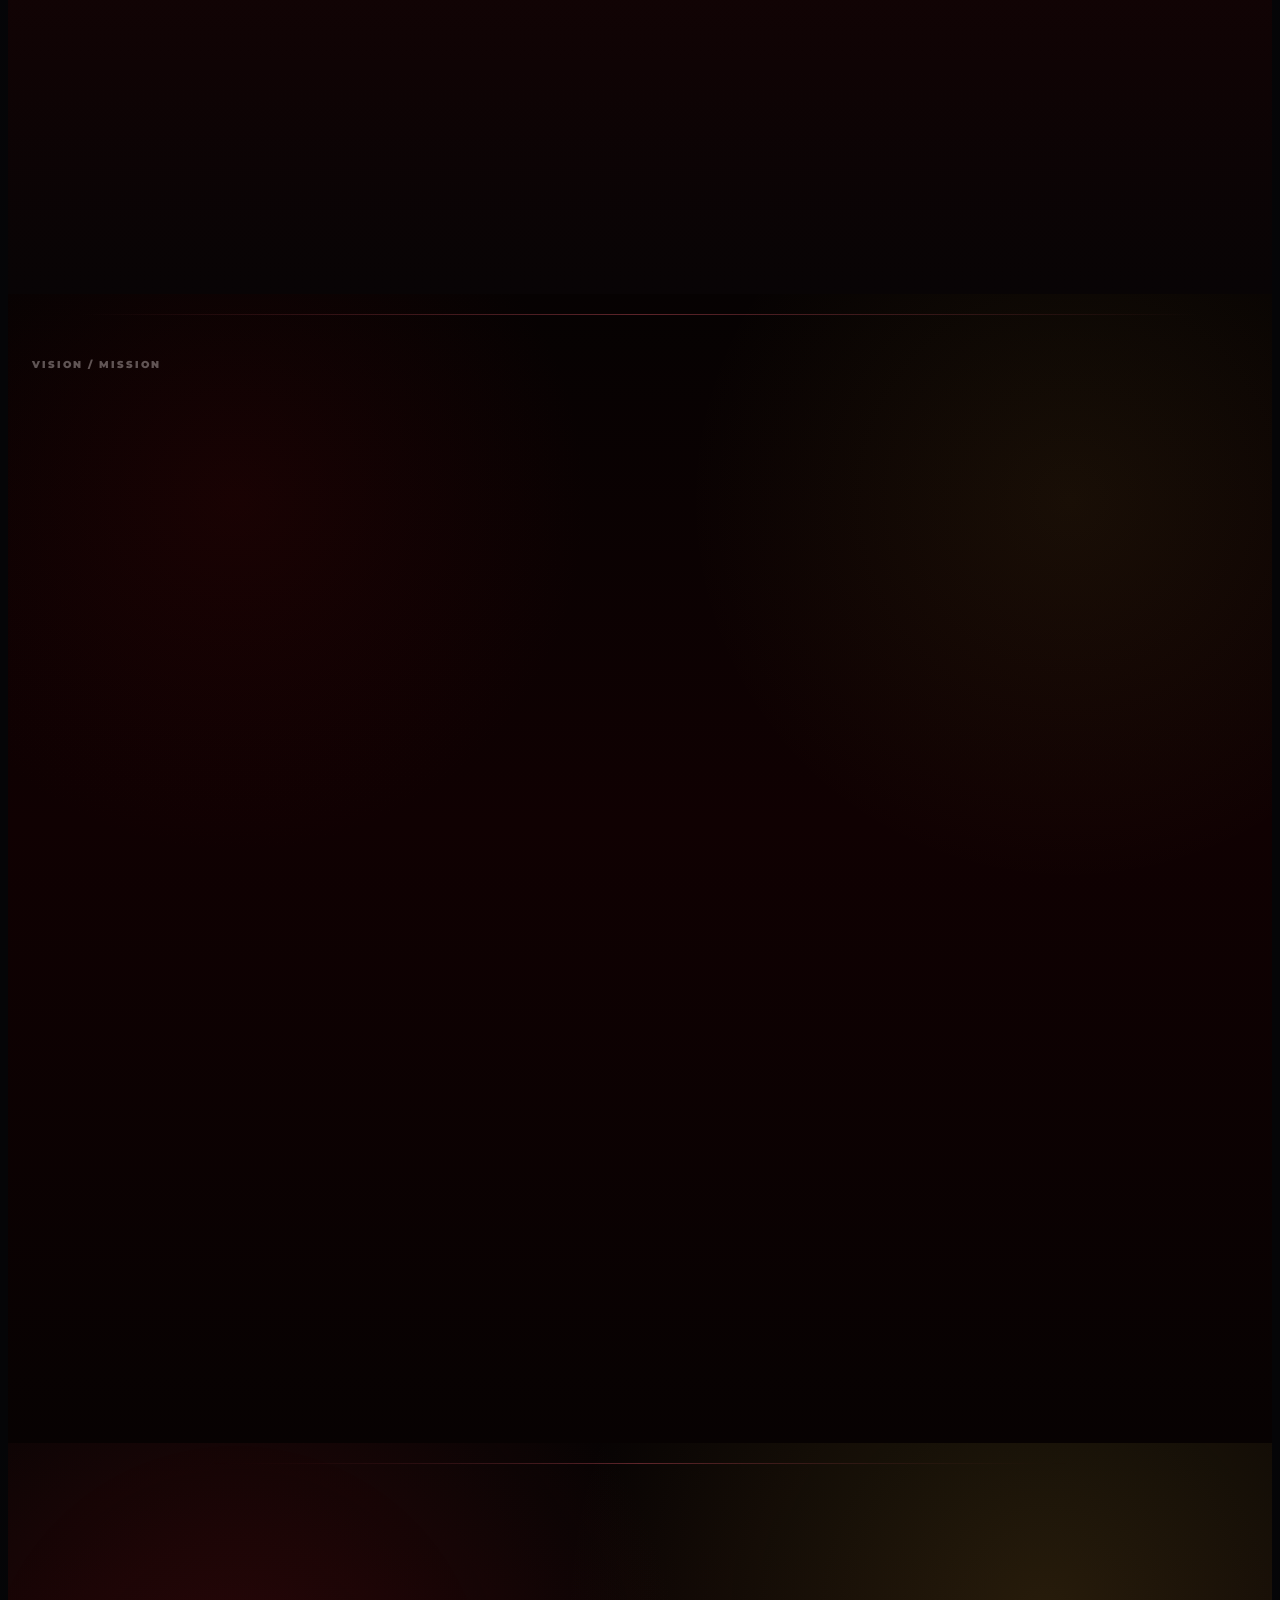
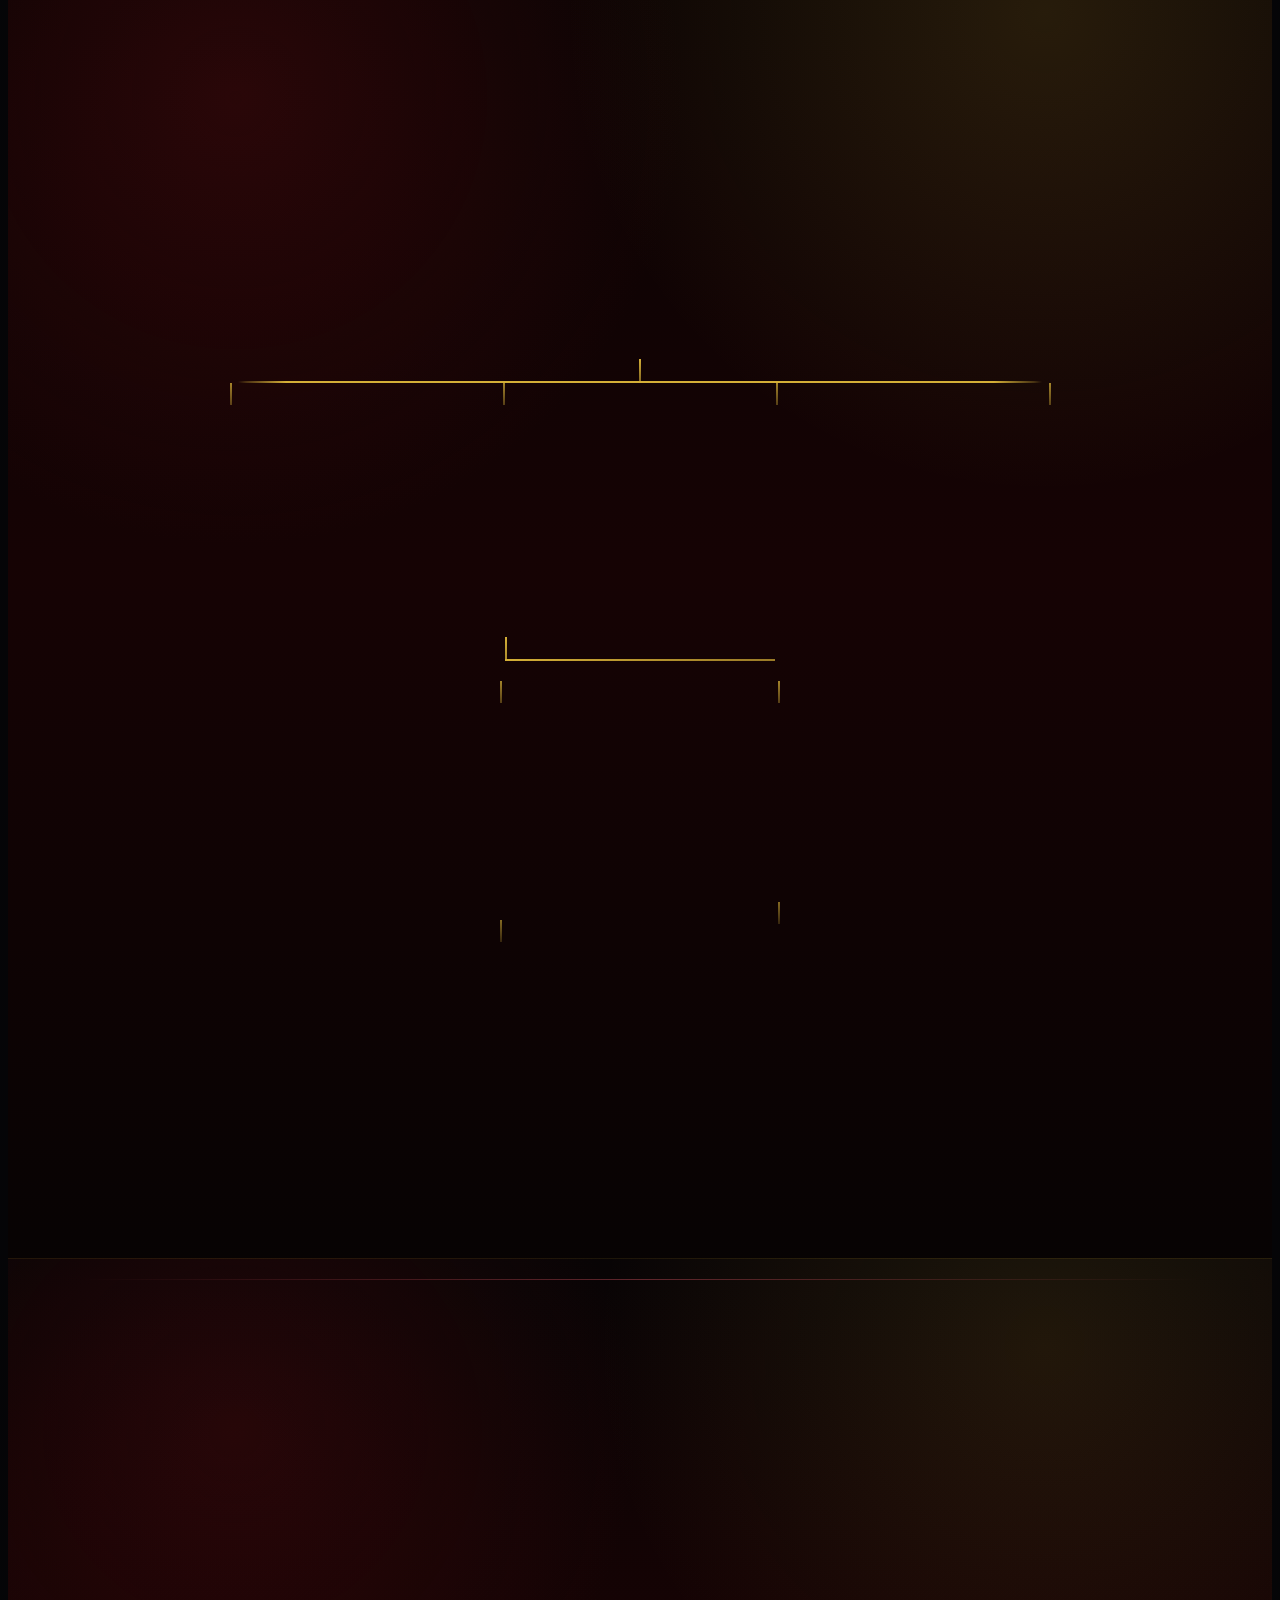
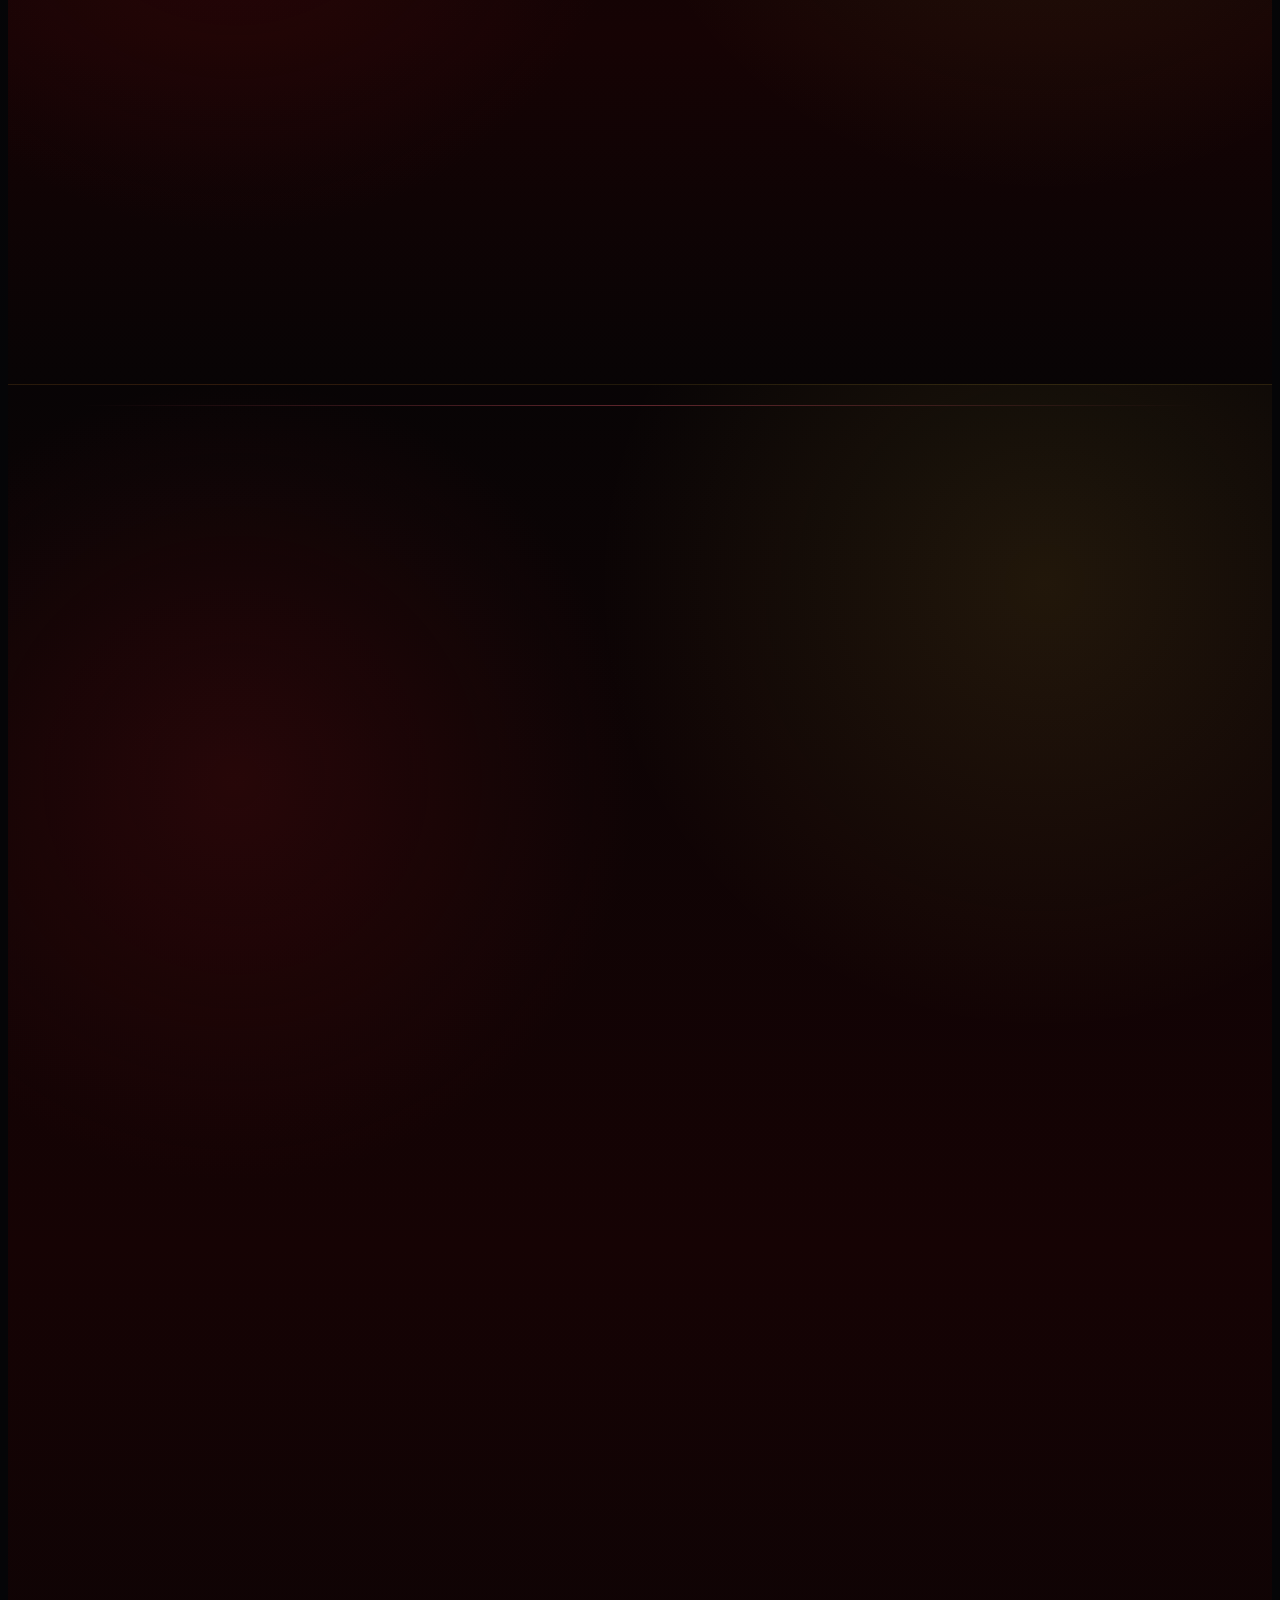
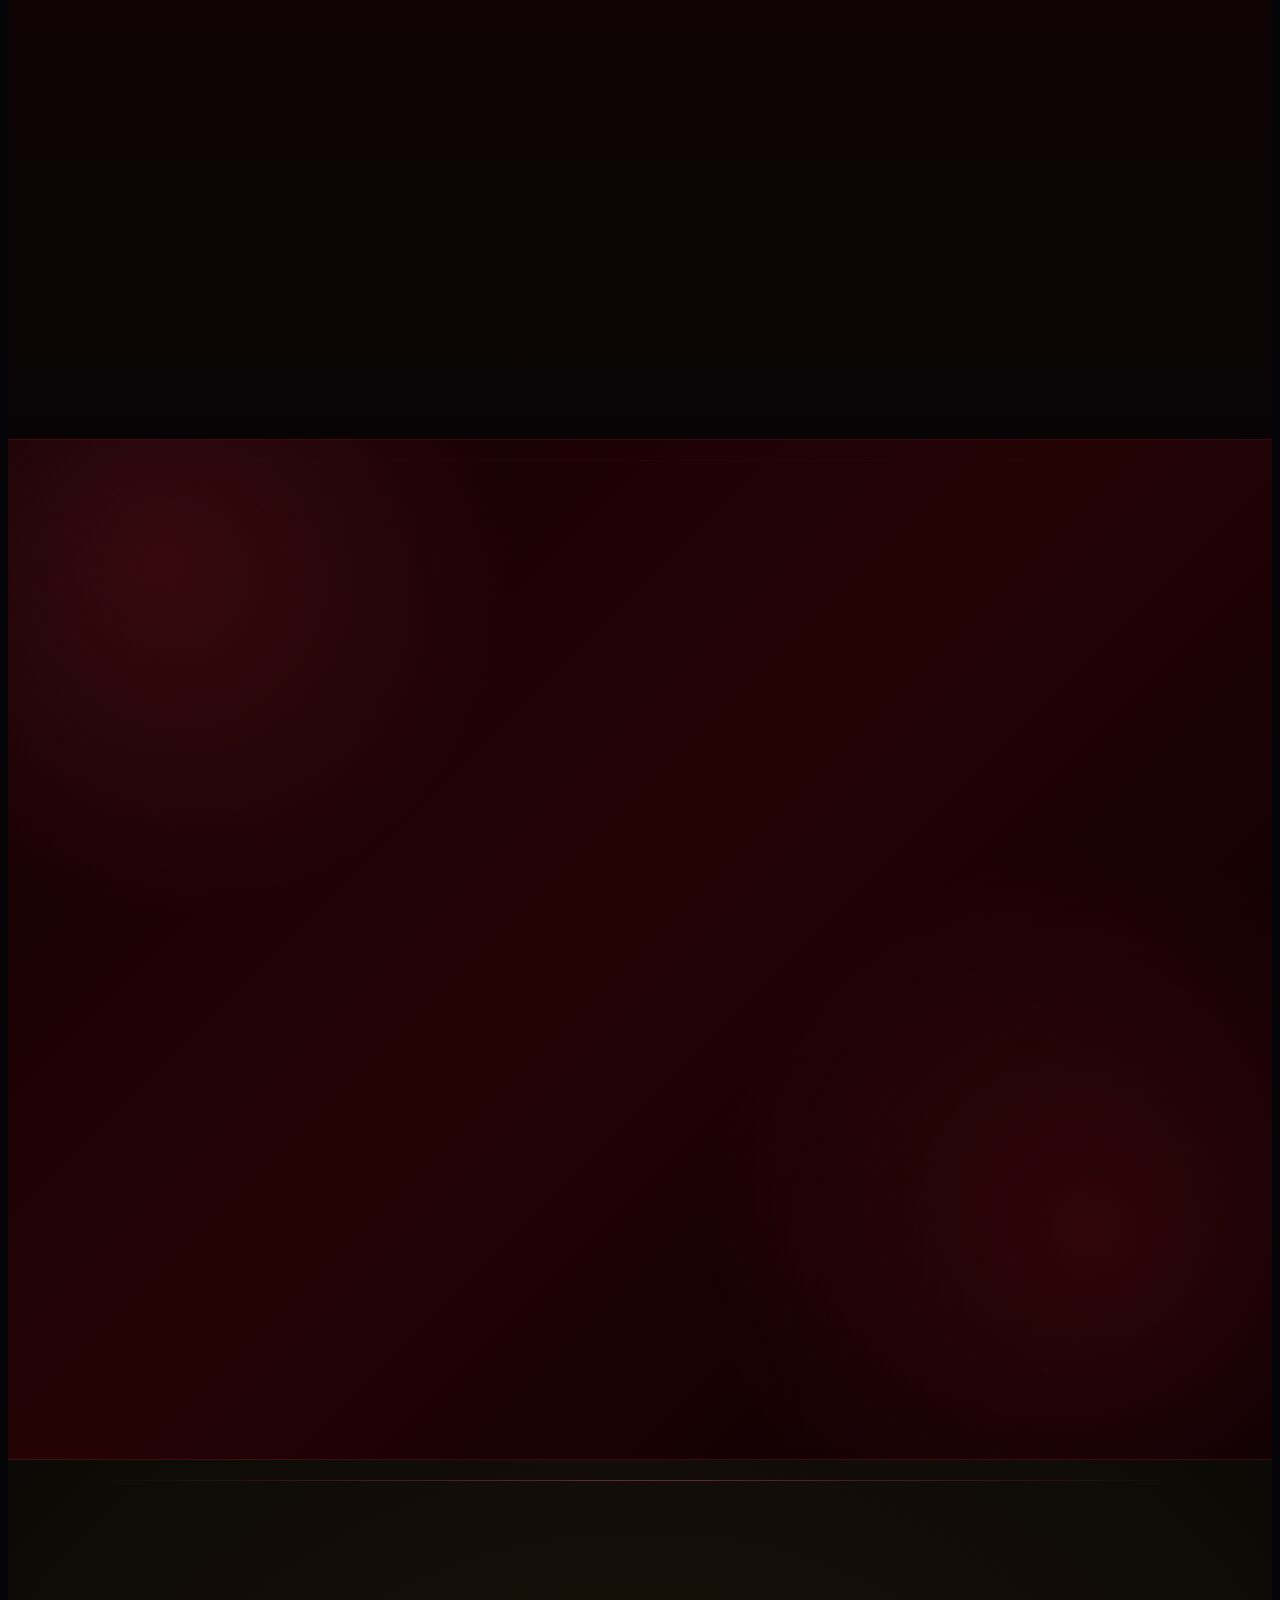
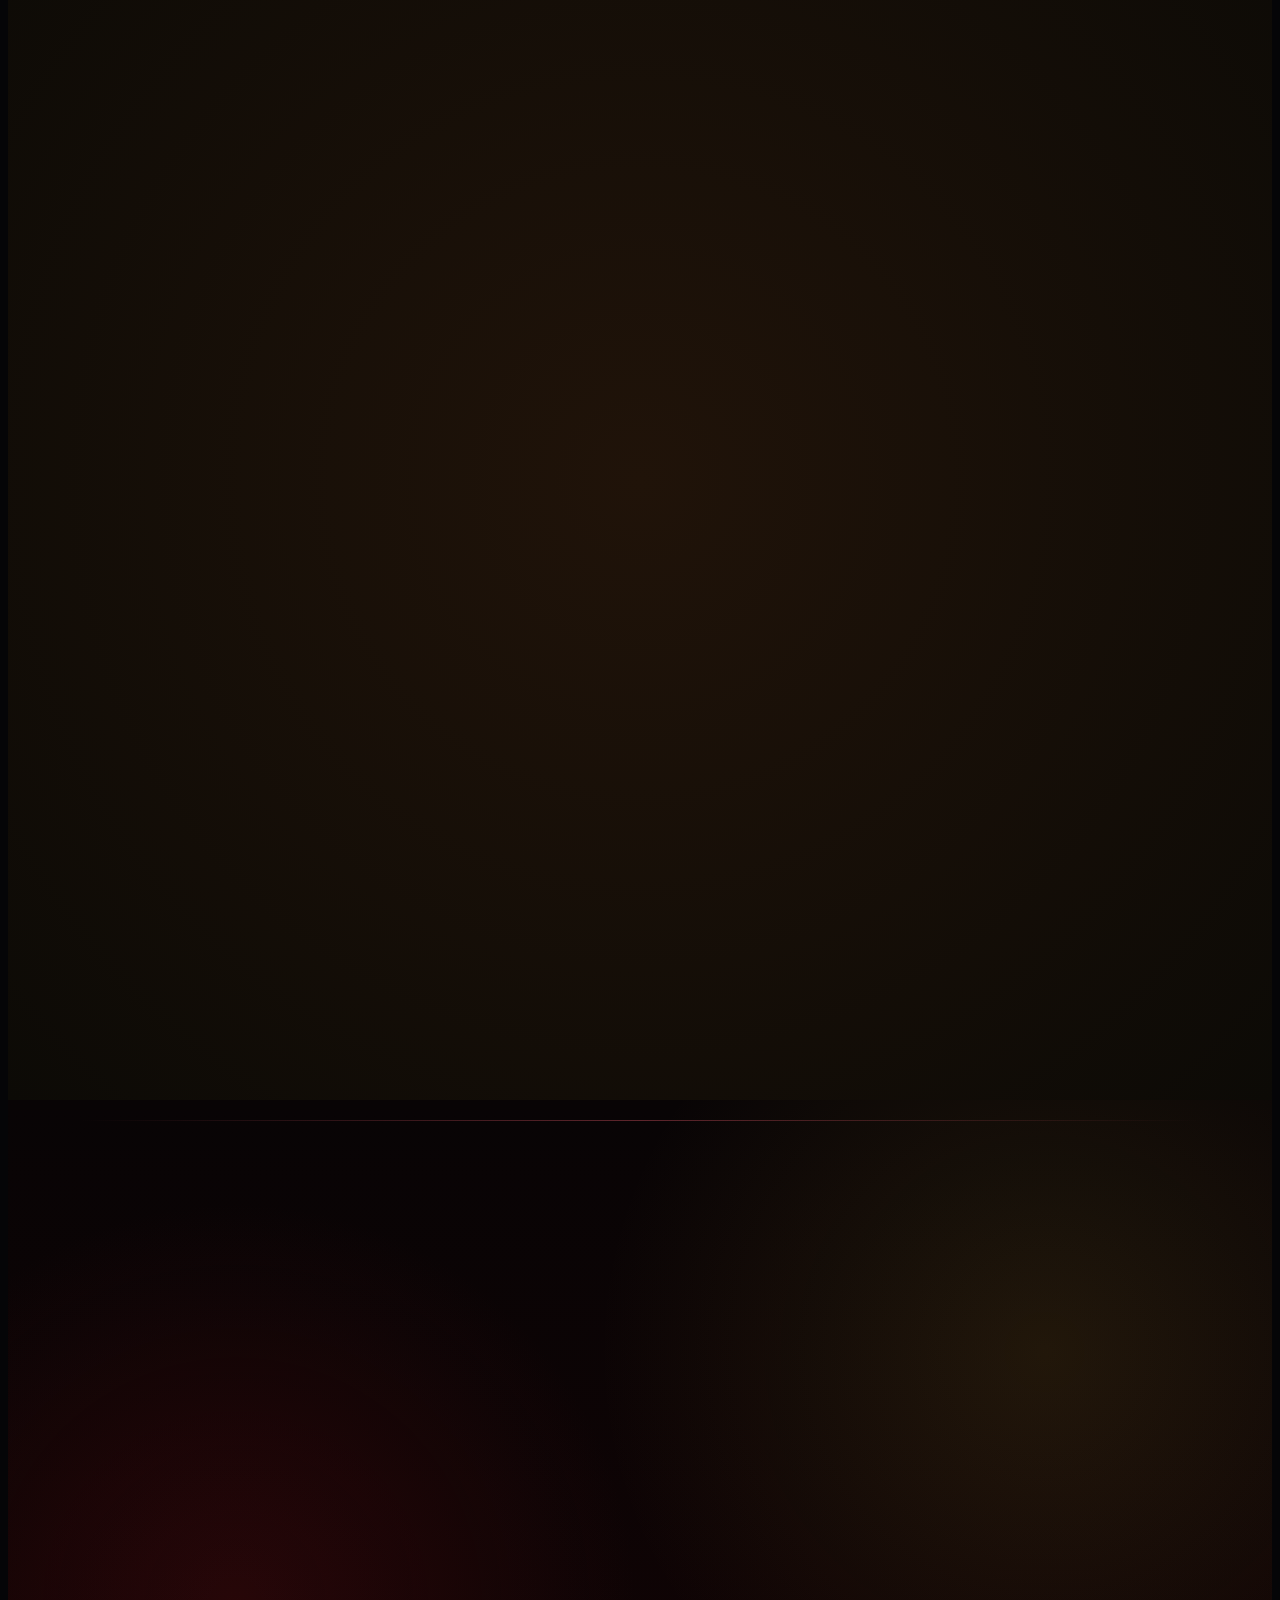
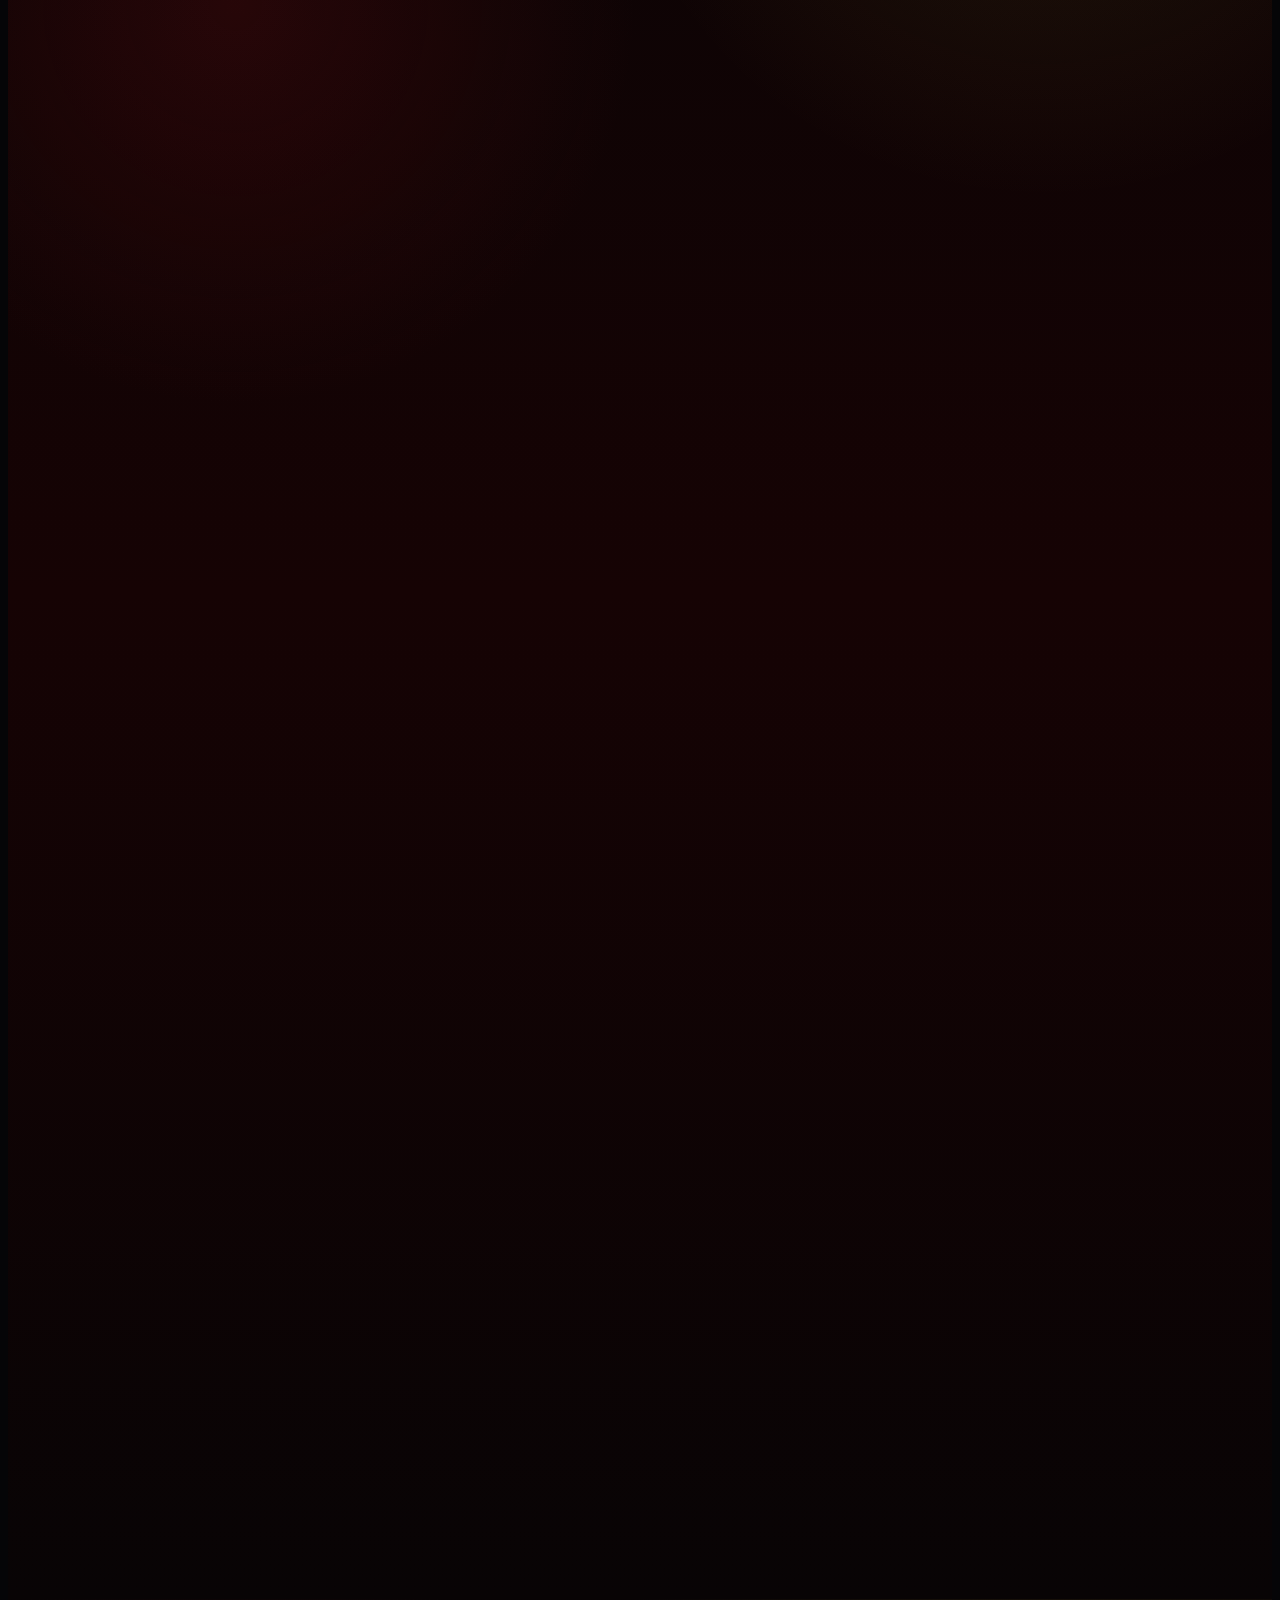
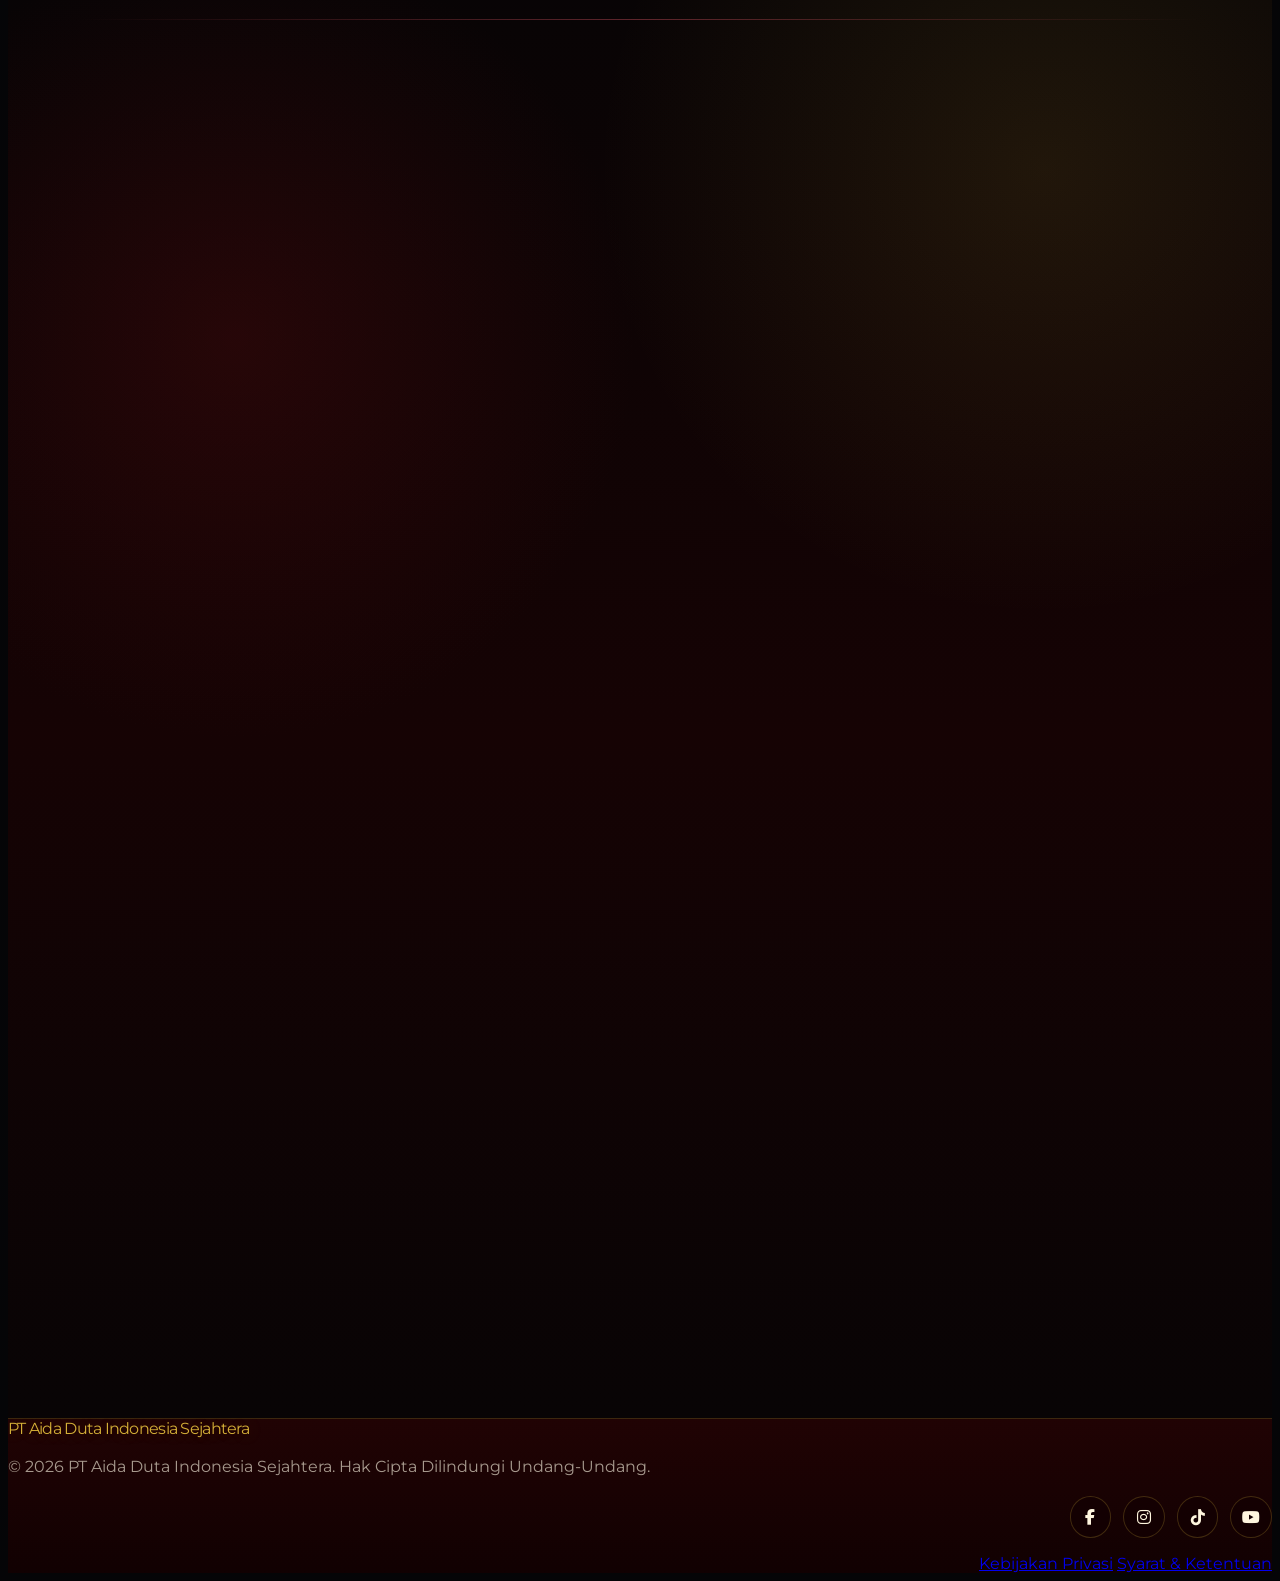
==== commit 51ef4fd2: "struktur" ====
--- a/index.html
+++ b/index.html
@@ -278,97 +278,244 @@
     </div>
   </section>
 
-  <section class="org-section py-24 px-6 md:px-24 bg-[#161309] border-b border-[#f39a12]/10">
-    <div class="org-shell max-w-7xl mx-auto">
+  <!-- ========== SECTION: STRUKTUR ORGANISASI ========== -->
+  <section class="org-section" aria-labelledby="org-title">
+    <div class="max-w-7xl mx-auto org-shell-inner">
+
+      <!-- Section Header -->
       <div class="text-center mb-16" data-aos="fade-up" data-aos-duration="1000">
-        <span data-lang-key="org_tag"
-          class="text-xs uppercase text-[#f39a12] tracking-widest mb-4 block font-bold">TENTANG KAMI</span>
-        <h2 data-lang-key="org_title" class="text-3xl md:text-5xl text-[#e9e2d0] font-display font-bold">Struktur
-          Organisasi</h2>
-      </div>
-
-      <div class="org-map" aria-label="Struktur organisasi PT Aida Duta">
-        <article class="org-node org-node-lead" data-aos="fade-up" data-aos-duration="500">
-          <div class="org-icon">
-            <img loading="lazy" class="org-photo"
-              src="https://images.unsplash.com/photo-1560250097-0b93528c311a?auto=format&fit=crop&w=360&q=80"
+        <span data-lang-key="org_tag" class="text-xs uppercase text-[#f39a12] tracking-widest mb-4 block font-bold">STRUKTUR</span>
+        <h2 data-lang-key="org_title" id="org-title" class="text-3xl md:text-5xl text-[#e9e2d0] font-display font-bold">Struktur Organisasi</h2>
+      </div>
+
+      <!-- ===== DESKTOP CHART (≥1024px) ===== -->
+      <div class="org-desktop" aria-label="Struktur organisasi PT Aida Duta Indonesia Sejahtera">
+
+        <!-- LEVEL 1: Direktur Utama -->
+        <div class="org-l1-row">
+          <article class="org-card org-card--l1" id="org-director" data-aos="fade-up" data-aos-duration="600">
+            <div class="org-photo-ring org-photo-ring--l1">
+              <img loading="lazy" class="org-photo-img"
+                src="https://images.unsplash.com/photo-1560250097-0b93528c311a?auto=format&fit=crop&w=200&q=80"
+                alt="Arif Efendi">
+            </div>
+            <span data-lang-key="org_director" class="org-card-role">Direktur Utama</span>
+            <strong data-lang-key="org_director_name" class="org-card-name">Arif Efendi</strong>
+            <p data-lang-key="org_director_desc" class="org-card-desc">Memimpin perusahaan dan bertanggung jawab terhadap arah strategis serta pengembangan bisnis perusahaan.</p>
+          </article>
+        </div>
+
+        <!-- Connector L1 → L2 -->
+        <div class="org-conn-root" aria-hidden="true">
+          <div class="org-conn-vstem"></div>
+          <div class="org-conn-hbar org-conn-hbar--l1l2"></div>
+        </div>
+
+        <!-- LEVEL 2: 4 branches (Marketing HKG | Ops Head | Accounting | Marketing Taiwan) -->
+        <div class="org-l2-grid" aria-label="Divisi utama perusahaan">
+
+          <!-- Col 1: Marketing HKG, SGP & MLY -->
+          <div class="org-l2-col">
+            <div class="org-conn-tick" aria-hidden="true"></div>
+            <article class="org-card org-card--l2" id="org-mktg-hkg" data-aos="fade-up" data-aos-duration="600" data-aos-delay="80">
+              <div class="org-photo-ring">
+                <img loading="lazy" class="org-photo-img"
+                  src="https://images.unsplash.com/photo-1551836022-d5d88e9218df?auto=format&fit=crop&w=200&q=80"
+                  alt="Emy Firdiana Damayanti">
+              </div>
+              <span data-lang-key="org_marketing_hkg" class="org-card-role">Marketing HKG, SGP &amp; MLY</span>
+              <strong data-lang-key="org_marketing_name" class="org-card-name">Emy Firdiana Damayanti</strong>
+              <p data-lang-key="org_marketing_hkg_desc" class="org-card-desc">Mengelola relasi pasar Hong Kong, Singapura, dan Malaysia.</p>
+            </article>
+          </div>
+
+          <!-- Col 2: Operational Head (has sub-tree below) -->
+          <div class="org-l2-col">
+            <div class="org-conn-tick" aria-hidden="true"></div>
+            <article class="org-card org-card--l2 org-card--ops" id="org-ops-head" data-aos="fade-up" data-aos-duration="600" data-aos-delay="160">
+              <div class="org-photo-ring org-photo-ring--ops">
+                <img loading="lazy" class="org-photo-img"
+                  src="https://images.unsplash.com/photo-1573496359142-b8d87734a5a2?auto=format&fit=crop&w=200&q=80"
+                  alt="Rakha Naufal Mukti">
+              </div>
+              <span data-lang-key="org_ops" class="org-card-role">Operational Head</span>
+              <strong data-lang-key="org_ops_name" class="org-card-name">Rakha Naufal Mukti</strong>
+              <p data-lang-key="org_ops_desc" class="org-card-desc">Mengawasi seluruh kegiatan operasional dan memastikan proses berjalan efektif.</p>
+            </article>
+          </div>
+
+          <!-- Col 3: Accounting Head -->
+          <div class="org-l2-col">
+            <div class="org-conn-tick" aria-hidden="true"></div>
+            <article class="org-card org-card--l2" id="org-accounting" data-aos="fade-up" data-aos-duration="600" data-aos-delay="240">
+              <div class="org-photo-ring">
+                <img loading="lazy" class="org-photo-img"
+                  src="https://images.unsplash.com/photo-1556157382-97eda2d62296?auto=format&fit=crop&w=200&q=80"
+                  alt="Yani Lestari">
+              </div>
+              <span data-lang-key="org_accounting" class="org-card-role">Accounting Head</span>
+              <strong data-lang-key="org_accounting_name" class="org-card-name">Yani Lestari</strong>
+              <p data-lang-key="org_accounting_desc" class="org-card-desc">Mengelola laporan keuangan dan administrasi keuangan perusahaan.</p>
+            </article>
+          </div>
+
+          <!-- Col 4: Marketing Taiwan -->
+          <div class="org-l2-col">
+            <div class="org-conn-tick" aria-hidden="true"></div>
+            <article class="org-card org-card--l2" id="org-mktg-tw" data-aos="fade-up" data-aos-duration="600" data-aos-delay="320">
+              <div class="org-photo-ring">
+                <img loading="lazy" class="org-photo-img"
+                  src="https://images.unsplash.com/photo-1573497019418-b400bb3ab074?auto=format&fit=crop&w=200&q=80"
+                  alt="Marketing Taiwan">
+              </div>
+              <span data-lang-key="org_marketing_taiwan" class="org-card-role">Marketing Taiwan</span>
+              <strong data-lang-key="org_marketing_taiwan_name" class="org-card-name">Lia Noviana &amp; Lilis Setyorini</strong>
+              <p data-lang-key="org_marketing_taiwan_desc" class="org-card-desc">Mengembangkan pasar Taiwan dan menjaga komunikasi dengan mitra.</p>
+            </article>
+          </div>
+
+        </div><!-- end org-l2-grid -->
+
+        <!--
+          Connector: Operational Head (col-2 of 4) → L3
+          ─────────────────────────────────────────────
+          In a 4-col equal grid, col-2 center ≈ 37.5% of container.
+          L3 uses margin-left:25%; width:50%.
+            L3 col-1 center = 25% + 12.5% ≈ 37.5%  ← aligns with Ops Head stem
+            L3 col-2 center = 25% + 37.5% ≈ 62.5%
+          Bar spans left:37.5% → right:37.5% (= from 37.5% to 62.5%).
+        -->
+        <div class="org-conn-ops-branch" aria-hidden="true">
+          <div class="org-conn-vstem org-conn-vstem--ops"></div>
+          <div class="org-conn-hbar org-conn-hbar--ops"></div>
+        </div>
+
+        <!-- LEVEL 3 + LEVEL 4: Operational sub-tree centred under Ops Head -->
+        <div class="org-l3-grid" aria-label="Tim di bawah Operational Head">
+
+          <!-- L3 Col 1: Operasional Lapangan + L4 child -->
+          <div class="org-l3-col">
+            <div class="org-conn-tick" aria-hidden="true"></div>
+            <article class="org-card org-card--l3" id="org-ops-field" data-aos="fade-up" data-aos-duration="600" data-aos-delay="320">
+              <div class="org-photo-ring org-photo-ring--sm">
+                <img loading="lazy" class="org-photo-img"
+                  src="https://images.unsplash.com/photo-1580894732444-8ecded7900cd?auto=format&fit=crop&w=200&q=80"
+                  alt="Didit Afrianto">
+              </div>
+              <span data-lang-key="org_ops_field" class="org-card-role">Operasional Lapangan</span>
+              <strong data-lang-key="org_ops_field_name" class="org-card-name">Didit Afrianto</strong>
+              <p data-lang-key="org_ops_field_desc" class="org-card-desc">Mengatur pelaksanaan kebutuhan lapangan dan koordinasi kegiatan operasional.</p>
+            </article>
+            <!-- L3 → L4 stem -->
+            <div class="org-conn-l4stem" aria-hidden="true"></div>
+            <!-- LEVEL 4 -->
+            <article class="org-card org-card--l4" id="org-ops-docs" data-aos="fade-up" data-aos-duration="600" data-aos-delay="400">
+              <div class="org-photo-ring org-photo-ring--sm">
+                <img loading="lazy" class="org-photo-img"
+                  src="https://images.unsplash.com/photo-1598550874175-4d0ef436c909?auto=format&fit=crop&w=200&q=80"
+                  alt="Riska Dewi Agustina">
+              </div>
+              <span data-lang-key="org_ops_docs" class="org-card-role">Operasional Dokumen &amp; Pendaftaran</span>
+              <strong data-lang-key="org_ops_docs_name" class="org-card-name">Riska Dewi Agustina</strong>
+              <p data-lang-key="org_ops_docs_desc" class="org-card-desc">Mengelola administrasi dokumen dan pendaftaran kandidat secara terarah.</p>
+            </article>
+          </div>
+
+          <!-- L3 Col 2: Operasional Leges & Teto + L4 child -->
+          <div class="org-l3-col">
+            <div class="org-conn-tick" aria-hidden="true"></div>
+            <article class="org-card org-card--l3" id="org-ops-leges" data-aos="fade-up" data-aos-duration="600" data-aos-delay="360">
+              <div class="org-photo-ring org-photo-ring--sm">
+                <img loading="lazy" class="org-photo-img"
+                  src="https://images.unsplash.com/photo-1580489944761-15a19d654956?auto=format&fit=crop&w=200&q=80"
+                  alt="Asmaul Tri Cahyati">
+              </div>
+              <span data-lang-key="org_ops_leges" class="org-card-role">Operasional Leges &amp; Teto</span>
+              <strong data-lang-key="org_ops_leges_name" class="org-card-name">Asmaul Tri Cahyati</strong>
+              <p data-lang-key="org_ops_leges_desc" class="org-card-desc">Menangani kebutuhan legalisasi, teto, dan koordinasi proses terkait.</p>
+            </article>
+            <!-- L3 → L4 stem -->
+            <div class="org-conn-l4stem" aria-hidden="true"></div>
+            <!-- LEVEL 4 -->
+            <article class="org-card org-card--l4" id="org-ops-passport" data-aos="fade-up" data-aos-duration="600" data-aos-delay="440">
+              <div class="org-photo-ring org-photo-ring--sm">
+                <img loading="lazy" class="org-photo-img"
+                  src="https://images.unsplash.com/photo-1607746882042-944635dfe10e?auto=format&fit=crop&w=200&q=80"
+                  alt="Dewi Pangesti Setyo Rini">
+              </div>
+              <span data-lang-key="org_ops_passport" class="org-card-role">Operasional ID &amp; Paspor</span>
+              <strong data-lang-key="org_ops_passport_name" class="org-card-name">Dewi Pangesti Setyo Rini</strong>
+              <p data-lang-key="org_ops_passport_desc" class="org-card-desc">Mendukung pengurusan identitas, paspor, dan kelengkapan keberangkatan.</p>
+            </article>
+          </div>
+
+        </div><!-- end org-l3-grid -->
+
+      </div><!-- end org-desktop -->
+
+
+      <!-- ===== MOBILE CHART (<1024px) ===== -->
+      <div class="org-mobile" aria-label="Struktur organisasi (ringkas)">
+
+        <article class="org-card org-card--l1 org-mobile-card" data-aos="fade-up" data-aos-duration="500">
+          <div class="org-photo-ring org-photo-ring--l1">
+            <img loading="lazy" class="org-photo-img"
+              src="https://images.unsplash.com/photo-1560250097-0b93528c311a?auto=format&fit=crop&w=200&q=80"
               alt="Arif Efendi">
           </div>
-          <h3 data-lang-key="org_director">Direktur Utama</h3>
-          <strong data-lang-key="org_director_name">Arif Efendi</strong>
-          <p data-lang-key="org_director_desc">Memimpin perusahaan dan bertanggung jawab terhadap arah strategis serta
-            pengembangan bisnis perusahaan.</p>
-        </article>
-
-        <div class="org-connector org-connector-main" aria-hidden="true"></div>
-
-        <div class="org-grid" aria-label="Divisi utama perusahaan">
-          <article class="org-node org-node-team org-node-ops" data-aos="fade-up" data-aos-duration="500"
-            data-aos-delay="80">
-            <div class="org-icon">
-              <img loading="lazy" class="org-photo"
-                src="https://images.unsplash.com/photo-1573496359142-b8d87734a5a2?auto=format&fit=crop&w=360&q=80"
-                alt="Herlin Susilawati">
-            </div>
-            <h4 data-lang-key="org_ops">Direktur Operasional</h4>
-            <strong data-lang-key="org_ops_name">Herlin Susilawati</strong>
-            <p data-lang-key="org_ops_desc">Mengawasi seluruh kegiatan operasional dan memastikan proses berjalan
-              efektif.</p>
-          </article>
-
-          <article class="org-node org-node-team" data-aos="fade-up" data-aos-duration="500" data-aos-delay="140">
-            <div class="org-icon">
-              <img loading="lazy" class="org-photo"
-                src="https://images.unsplash.com/photo-1556157382-97eda2d62296?auto=format&fit=crop&w=320&q=80"
-                alt="Asmaul Tri Cahyati">
-            </div>
-            <h4 data-lang-key="org_accounting">Accounting</h4>
-            <strong data-lang-key="org_accounting_name">Asmaul Tri Cahyati</strong>
-            <p data-lang-key="org_accounting_desc">Mengelola laporan keuangan dan administrasi keuangan perusahaan.</p>
-          </article>
-
-          <article class="org-node org-node-team" data-aos="fade-up" data-aos-duration="500" data-aos-delay="200">
-            <div class="org-icon">
-              <img loading="lazy" class="org-photo"
-                src="https://images.unsplash.com/photo-1551836022-d5d88e9218df?auto=format&fit=crop&w=320&q=80"
-                alt="Emy Firdiana Damayanti">
-            </div>
-            <h4 data-lang-key="org_marketing">Marketing</h4>
-            <strong data-lang-key="org_marketing_name">Emy Firdiana Damayanti</strong>
-            <p data-lang-key="org_marketing_desc">Bertanggung jawab terhadap promosi, branding, dan pengembangan pasar.</p>
-          </article>
-
-          <article class="org-node org-node-team" data-aos="fade-up" data-aos-duration="500" data-aos-delay="260">
-            <div class="org-icon">
-              <img loading="lazy" class="org-photo"
-                src="https://images.unsplash.com/photo-1573497019418-b400bb3ab074?auto=format&fit=crop&w=320&q=80"
-                alt="Dwi Pangesti Setyorini">
-            </div>
-            <h4 data-lang-key="org_admin">Administrasi</h4>
-            <strong data-lang-key="org_admin_name">Dwi Pangesti Setyorini</strong>
-            <p data-lang-key="org_admin_desc">Mengelola administrasi perusahaan dan mendukung kelancaran operasional.</p>
-          </article>
-        </div>
-
-        <div class="org-ops-connector" aria-hidden="true"></div>
-
-        <div class="org-operational-row">
-          <article class="org-node org-node-team org-node-operational" data-aos="fade-up" data-aos-duration="500"
-            data-aos-delay="320">
-            <div class="org-icon">
-              <img loading="lazy" class="org-photo"
-                src="https://images.unsplash.com/photo-1580894732444-8ecded7900cd?auto=format&fit=crop&w=320&q=80"
-                alt="Nurul Qulfadila Khasanah">
-            </div>
-            <h4 data-lang-key="org_operational">Operasional</h4>
-            <strong data-lang-key="org_operational_name">Nurul Qulfadila Khasanah</strong>
-            <p data-lang-key="org_operational_desc">Mendukung pelaksanaan kegiatan operasional dan pelayanan
-              perusahaan.</p>
-          </article>
-        </div>
-      </div>
-    </div>
-  </section>
+          <div class="org-mobile-text">
+            <span data-lang-key="org_director" class="org-card-role">Direktur Utama</span>
+            <strong data-lang-key="org_director_name" class="org-card-name">Arif Efendi</strong>
+            <p data-lang-key="org_director_desc" class="org-card-desc">Memimpin perusahaan dan bertanggung jawab terhadap arah strategis serta pengembangan bisnis perusahaan.</p>
+          </div>
+        </article>
+        <div class="org-mobile-stem" aria-hidden="true"></div>
+
+        <article class="org-card org-card--ops org-mobile-card" data-aos="fade-up" data-aos-duration="500" data-aos-delay="80">
+          <div class="org-photo-ring org-photo-ring--ops">
+            <img loading="lazy" class="org-photo-img"
+              src="https://images.unsplash.com/photo-1573496359142-b8d87734a5a2?auto=format&fit=crop&w=200&q=80"
+              alt="Rakha Naufal Mukti">
+          </div>
+          <div class="org-mobile-text">
+            <span data-lang-key="org_ops" class="org-card-role">Operational Head</span>
+            <strong data-lang-key="org_ops_name" class="org-card-name">Rakha Naufal Mukti</strong>
+            <p data-lang-key="org_ops_desc" class="org-card-desc">Mengawasi seluruh kegiatan operasional dan memastikan proses berjalan efektif.</p>
+          </div>
+        </article>
+        <div class="org-mobile-stem" aria-hidden="true"></div>
+
+        <article class="org-card org-mobile-card" data-aos="fade-up" data-aos-duration="500" data-aos-delay="160">
+          <div class="org-photo-ring">
+            <img loading="lazy" class="org-photo-img"
+              src="https://images.unsplash.com/photo-1556157382-97eda2d62296?auto=format&fit=crop&w=200&q=80"
+              alt="Yani Lestari">
+          </div>
+          <div class="org-mobile-text">
+            <span data-lang-key="org_accounting" class="org-card-role">Accounting Head</span>
+            <strong data-lang-key="org_accounting_name" class="org-card-name">Yani Lestari</strong>
+            <p data-lang-key="org_accounting_desc" class="org-card-desc">Mengelola laporan keuangan dan administrasi keuangan perusahaan.</p>
+          </div>
+        </article>
+        <div class="org-mobile-stem" aria-hidden="true"></div>
+
+        <article class="org-card org-mobile-card" data-aos="fade-up" data-aos-duration="500" data-aos-delay="240">
+          <div class="org-photo-ring">
+            <img loading="lazy" class="org-photo-img"
+              src="https://images.unsplash.com/photo-1551836022-d5d88e9218df?auto=format&fit=crop&w=200&q=80"
+              alt="Marketing Division">
+          </div>
+          <div class="org-mobile-text">
+            <span data-lang-key="org_marketing" class="org-card-role">Marketing Division</span>
+            <strong data-lang-key="org_marketing_mobile_name" class="org-card-name">HKG, SGP, MLY &amp; Taiwan</strong>
+            <p data-lang-key="org_marketing_desc" class="org-card-desc">Mengelola pengembangan pasar internasional dan komunikasi mitra penempatan.</p>
+          </div>
+        </article>
+
+      </div><!-- end org-mobile -->
+
+    </div><!-- end org-shell-inner -->
+  </section><!-- end org-section -->
 
   <section class="certificate-section py-24 px-6 md:px-24 bg-[#161309]" id="certificates">
     <div class="max-w-7xl mx-auto">
--- a/style.css
+++ b/style.css
@@ -6679,3 +6679,666 @@
   }
 }
 
+/* Updated company organization chart */
+.org-map {
+  grid-template-columns: repeat(4, minmax(0, 1fr)) !important;
+  gap: 0 22px !important;
+  padding: 0 !important;
+}
+
+.org-node {
+  min-height: 100% !important;
+  border-color: rgba(212, 175, 55, 0.26) !important;
+  border-radius: 20px !important;
+  background:
+    linear-gradient(145deg, rgba(255, 255, 255, 0.07), rgba(255, 255, 255, 0.025)),
+    linear-gradient(135deg, rgba(212, 175, 55, 0.08), rgba(90, 13, 16, 0.13) 64%, rgba(0, 0, 0, 0.2)) !important;
+}
+
+.org-node:hover,
+.org-node:focus-within {
+  border-color: rgba(212, 175, 55, 0.9) !important;
+  box-shadow:
+    0 28px 70px rgba(0, 0, 0, 0.46),
+    0 0 34px rgba(212, 175, 55, 0.24),
+    inset 0 1px 0 rgba(255, 255, 255, 0.07) !important;
+}
+
+.org-node-lead {
+  grid-column: 2 / 4 !important;
+  max-width: 430px !important;
+}
+
+.org-main-grid {
+  grid-column: 1 / -1 !important;
+  grid-template-columns: repeat(4, minmax(0, 1fr)) !important;
+  gap: 22px !important;
+  margin-top: 42px !important;
+}
+
+.org-main-grid::before {
+  left: calc(12.5% + 11px) !important;
+  right: calc(12.5% + 11px) !important;
+}
+
+.org-mobile-marketing {
+  display: none !important;
+}
+
+.org-ops-connector {
+  grid-column: 1 / 2 !important;
+  height: 44px !important;
+}
+
+.org-operational-row {
+  grid-column: 1 / -1 !important;
+  grid-template-columns: repeat(4, minmax(0, 1fr)) !important;
+  gap: 22px !important;
+  position: relative !important;
+}
+
+.org-operational-row::before {
+  content: "" !important;
+  position: absolute !important;
+  left: calc(12.5% + 11px) !important;
+  right: calc(12.5% + 11px) !important;
+  top: -22px !important;
+  height: 1px !important;
+  background: linear-gradient(90deg, transparent, rgba(212, 175, 55, 0.5), transparent) !important;
+  box-shadow: 0 0 18px rgba(212, 175, 55, 0.2) !important;
+}
+
+.org-operational-row > .org-node-operational {
+  grid-column: auto !important;
+}
+
+.org-operational-row > .org-node-operational::after,
+.org-taiwan-row > .org-node-taiwan-person::after {
+  content: "" !important;
+  position: absolute !important;
+  left: 50% !important;
+  top: -22px !important;
+  width: 1px !important;
+  height: 22px !important;
+  transform: translateX(-50%) !important;
+  background: linear-gradient(180deg, rgba(212, 175, 55, 0.52), rgba(212, 175, 55, 0.18)) !important;
+}
+
+.org-taiwan-connector {
+  grid-column: 4 / 5 !important;
+  justify-self: center !important;
+  width: 1px !important;
+  height: 44px !important;
+  background: linear-gradient(180deg, rgba(212, 175, 55, 0.62), rgba(212, 175, 55, 0.18)) !important;
+  box-shadow: 0 0 16px rgba(212, 175, 55, 0.22) !important;
+}
+
+.org-taiwan-row {
+  grid-column: 3 / 5 !important;
+  display: grid !important;
+  grid-template-columns: repeat(2, minmax(0, 1fr)) !important;
+  gap: 22px !important;
+  position: relative !important;
+  width: 100% !important;
+}
+
+.org-taiwan-row::before {
+  content: "" !important;
+  position: absolute !important;
+  left: 25% !important;
+  right: 25% !important;
+  top: -22px !important;
+  height: 1px !important;
+  background: linear-gradient(90deg, transparent, rgba(212, 175, 55, 0.5), transparent) !important;
+  box-shadow: 0 0 18px rgba(212, 175, 55, 0.2) !important;
+}
+
+.org-node h3,
+.org-node h4 {
+  letter-spacing: 0.08em !important;
+}
+
+.org-node p {
+  max-width: 28ch !important;
+}
+
+@media (max-width: 1024px) and (min-width: 768px) {
+  .org-map,
+  .org-main-grid,
+  .org-operational-row {
+    grid-template-columns: repeat(2, minmax(0, 1fr)) !important;
+  }
+
+  .org-node-lead,
+  .org-connector-main,
+  .org-main-grid,
+  .org-ops-connector,
+  .org-operational-row,
+  .org-taiwan-connector,
+  .org-taiwan-row {
+    grid-column: 1 / -1 !important;
+  }
+
+  .org-main-grid::before,
+  .org-main-grid > .org-node-team::after,
+  .org-operational-row::before,
+  .org-operational-row > .org-node-operational::after,
+  .org-taiwan-row::before,
+  .org-taiwan-row > .org-node-taiwan-person::after {
+    display: none !important;
+  }
+}
+
+@media (max-width: 767px) {
+  .org-map {
+    display: flex !important;
+    flex-direction: column !important;
+    gap: 0 !important;
+  }
+
+  .org-main-grid {
+    display: flex !important;
+    flex-direction: column !important;
+    gap: 0 !important;
+    margin-top: 0 !important;
+  }
+
+  .org-desktop-only,
+  .org-operational-row,
+  .org-taiwan-row,
+  .org-taiwan-connector,
+  .org-ops-connector {
+    display: none !important;
+  }
+
+  .org-mobile-marketing {
+    display: flex !important;
+  }
+
+  .org-node-lead {
+    order: 1 !important;
+  }
+
+  .org-mobile-connector {
+    order: 2 !important;
+    display: block !important;
+    height: 28px !important;
+  }
+
+  .org-main-grid > .org-node-ops {
+    order: 1 !important;
+  }
+
+  .org-main-grid > .org-node-accounting {
+    order: 2 !important;
+  }
+
+  .org-main-grid > .org-mobile-marketing {
+    order: 3 !important;
+  }
+
+  .org-main-grid .org-node-team:not(.org-node-ops):not(.org-node-accounting):not(.org-mobile-marketing) {
+    display: none !important;
+  }
+
+  .org-main-grid .org-node-team {
+    margin-top: 18px !important;
+  }
+
+  .org-node {
+    margin-bottom: 0 !important;
+    padding: 22px !important;
+  }
+
+  .org-icon,
+  .org-node-team .org-icon {
+    width: 92px !important;
+    height: 92px !important;
+  }
+
+  .org-node p {
+    max-width: none !important;
+  }
+}
+
+
+/* ================================================================
+   ORGANIZATION CHART — REDESIGN TOTAL
+   PT Aida Duta Indonesia Sejahtera
+   ================================================================ */
+
+/* ---- Section wrapper ---- */
+.org-section {
+  padding: 6rem 1.5rem;
+  background: linear-gradient(180deg, #161309 0%, #1a1509 50%, #161309 100%);
+  border-bottom: 1px solid rgba(212, 175, 55, 0.1);
+  overflow: hidden;
+}
+
+.org-shell-inner {
+  padding: 0 1rem;
+}
+
+@media (min-width: 768px) {
+  .org-section {
+    padding: 6rem 4rem;
+  }
+}
+
+@media (min-width: 1280px) {
+  .org-section {
+    padding: 6rem 5rem;
+  }
+}
+
+/* ---- Card base ---- */
+.org-card {
+  background: rgba(255, 255, 255, 0.04);
+  border: 1px solid rgba(212, 175, 55, 0.2);
+  border-radius: 18px;
+  padding: 1.25rem 1rem;
+  display: flex;
+  flex-direction: column;
+  align-items: center;
+  text-align: center;
+  gap: 0.6rem;
+  position: relative;
+  overflow: hidden;
+  transition:
+    transform 0.3s cubic-bezier(0.25, 0.8, 0.25, 1),
+    border-color 0.3s ease,
+    box-shadow 0.3s ease;
+}
+
+.org-card::before {
+  content: '';
+  position: absolute;
+  inset: 0;
+  background: radial-gradient(circle at 50% 0%, rgba(212, 175, 55, 0.07), transparent 65%);
+  opacity: 0;
+  transition: opacity 0.35s ease;
+  pointer-events: none;
+  border-radius: inherit;
+}
+
+.org-card:hover {
+  transform: translateY(-5px);
+  border-color: rgba(212, 175, 55, 0.55);
+  box-shadow:
+    0 10px 36px rgba(212, 175, 55, 0.12),
+    0 0 0 1px rgba(212, 175, 55, 0.08);
+}
+
+.org-card:hover::before {
+  opacity: 1;
+}
+
+/* L1 – Director */
+.org-card--l1 {
+  border-color: rgba(212, 175, 55, 0.45);
+  background: linear-gradient(135deg, rgba(212, 175, 55, 0.07), rgba(255, 255, 255, 0.02));
+  box-shadow: 0 0 48px rgba(212, 175, 55, 0.07);
+}
+
+/* Ops Head highlight */
+.org-card--ops {
+  border-color: rgba(212, 175, 55, 0.38);
+  background: rgba(212, 175, 55, 0.045);
+}
+
+/* L3 */
+.org-card--l3 {
+  border-color: rgba(212, 175, 55, 0.15);
+  background: rgba(255, 255, 255, 0.025);
+}
+
+/* L4 */
+.org-card--l4 {
+  border-color: rgba(212, 175, 55, 0.1);
+  background: rgba(255, 255, 255, 0.015);
+}
+
+/* ---- Photo ring ---- */
+.org-photo-ring {
+  width: 74px;
+  height: 74px;
+  border-radius: 50%;
+  overflow: hidden;
+  border: 2px solid rgba(212, 175, 55, 0.5);
+  flex-shrink: 0;
+  position: relative;
+}
+
+.org-photo-ring--l1 {
+  width: 92px;
+  height: 92px;
+  border-color: #D4AF37;
+  box-shadow: 0 0 20px rgba(212, 175, 55, 0.3), 0 0 0 4px rgba(212, 175, 55, 0.1);
+}
+
+.org-photo-ring--ops {
+  border-color: rgba(212, 175, 55, 0.7);
+  box-shadow: 0 0 14px rgba(212, 175, 55, 0.2);
+}
+
+.org-photo-ring--sm {
+  width: 60px;
+  height: 60px;
+}
+
+.org-photo-img {
+  width: 100%;
+  height: 100%;
+  object-fit: cover;
+  object-position: center top;
+  display: block;
+  transition: transform 0.45s ease;
+}
+
+.org-card:hover .org-photo-img {
+  transform: scale(1.07);
+}
+
+/* ---- Card text ---- */
+.org-card-role {
+  display: block;
+  font-size: 0.67rem;
+  font-weight: 700;
+  letter-spacing: 0.07em;
+  text-transform: uppercase;
+  color: #D4AF37;
+  line-height: 1.35;
+}
+
+.org-card--l1 .org-card-role {
+  font-size: 0.75rem;
+  letter-spacing: 0.1em;
+}
+
+.org-card-name {
+  display: block;
+  font-size: 0.88rem;
+  font-weight: 700;
+  color: #e9e2d0;
+  line-height: 1.3;
+  font-family: 'Montserrat', sans-serif;
+}
+
+.org-card--l1 .org-card-name {
+  font-size: 1.02rem;
+}
+
+.org-card-desc {
+  font-size: 0.68rem;
+  color: rgba(233, 226, 208, 0.52);
+  line-height: 1.55;
+  margin: 0;
+  font-family: 'Montserrat', sans-serif;
+  font-weight: 400;
+}
+
+
+/* ================================================================
+   DESKTOP CHART  (≥1024px)
+   ================================================================ */
+
+.org-desktop {
+  display: none;
+}
+
+@media (min-width: 1024px) {
+  .org-desktop {
+    display: block;
+  }
+}
+
+/* -- Level 1 row: centered -- */
+.org-l1-row {
+  display: flex;
+  justify-content: center;
+  margin-bottom: 0;
+}
+
+.org-l1-row .org-card {
+  max-width: 270px;
+  width: 100%;
+}
+
+/* --------------------------------------------------
+   ROOT CONNECTOR  (L1 → L2)
+   A vertical stem + full-width horizontal bar.
+   Bar spans ~col-1 center to ~col-4 center ≈ 75%.
+   -------------------------------------------------- */
+.org-conn-root {
+  display: flex;
+  flex-direction: column;
+  align-items: center;
+}
+
+.org-conn-vstem {
+  width: 2px;
+  height: 22px;
+  background: linear-gradient(to bottom, #D4AF37, rgba(212, 175, 55, 0.6));
+  flex-shrink: 0;
+}
+
+/* Horizontal bar — uses width:75% centered so it naturally reaches
+   the center of the first and last L2 columns. */
+.org-conn-hbar--l1l2 {
+  width: 75%;
+  height: 2px;
+  background: linear-gradient(
+    90deg,
+    transparent 0%,
+    rgba(212, 175, 55, 0.25) 1%,
+    #D4AF37 6%,
+    #D4AF37 94%,
+    rgba(212, 175, 55, 0.25) 99%,
+    transparent 100%
+  );
+}
+
+/* --------------------------------------------------
+   LEVEL 2 GRID — 4 equal columns
+   -------------------------------------------------- */
+.org-l2-grid {
+  display: grid;
+  grid-template-columns: repeat(4, 1fr);
+  gap: 1.25rem;
+  align-items: start;
+}
+
+.org-l2-col {
+  display: flex;
+  flex-direction: column;
+  align-items: center;
+}
+
+/* Short vertical tick from horizontal bar down to each L2 card */
+.org-conn-tick {
+  width: 2px;
+  height: 22px;
+  background: linear-gradient(to bottom, rgba(212, 175, 55, 0.75), rgba(212, 175, 55, 0.35));
+  flex-shrink: 0;
+}
+
+/* --------------------------------------------------
+   OPS BRANCH CONNECTOR  (Ops Head → L3)
+   
+   Math:
+   • 4-col grid → Ops Head (col-2) center ≈ 37.5%
+   • L3 wrapper: margin-left:25%, width:50%
+       L3 col-1 center ≈ 25% + 12.5% = 37.5%  ← aligns with stem!
+       L3 col-2 center ≈ 62.5%
+   • Bar: left 37.5% → right 37.5% = spans 37.5%→62.5%
+   -------------------------------------------------- */
+.org-conn-ops-branch {
+  position: relative;
+  height: 44px;
+  width: 100%;
+}
+
+/* Vertical stem drops from Ops Head bottom-center (≈37.5%) */
+.org-conn-vstem--ops {
+  position: absolute;
+  left: calc(25% + 12.5% - 1px);   /* ≈ 37.5% − 1px (centres the 2px bar) */
+  top: 0;
+  width: 2px;
+  height: 22px;
+  background: linear-gradient(to bottom, #D4AF37, rgba(212, 175, 55, 0.8));
+}
+
+/* Horizontal bar from Ops Head center to L3-col-2 center */
+.org-conn-hbar--ops {
+  position: absolute;
+  left: calc(25% + 12.5% - 1px);
+  right: calc(25% + 12.5% - 1px);  /* right:37.5% → spans to 62.5% */
+  top: 22px;
+  height: 2px;
+  background: linear-gradient(90deg, #D4AF37, rgba(212, 175, 55, 0.7));
+}
+
+/* --------------------------------------------------
+   LEVEL 3 GRID — 2 columns, positioned under Ops Head
+   margin-left:25% = starts at col-2 left edge of L2 grid
+   width:50%       = spans col-2 + col-3 area
+   -------------------------------------------------- */
+.org-l3-grid {
+  margin-left: 25%;
+  width: 50%;
+  display: grid;
+  grid-template-columns: repeat(2, 1fr);
+  gap: 1.25rem;
+  align-items: start;
+}
+
+.org-l3-col {
+  display: flex;
+  flex-direction: column;
+  align-items: center;
+}
+
+/* L3 → L4 short vertical connector */
+.org-conn-l4stem {
+  width: 2px;
+  height: 22px;
+  background: linear-gradient(to bottom, rgba(212, 175, 55, 0.6), rgba(212, 175, 55, 0.2));
+  flex-shrink: 0;
+}
+
+/* L4 cards fill full width of their L3 column */
+.org-l3-col .org-card--l4 {
+  width: 100%;
+}
+
+
+/* ================================================================
+   MOBILE CHART  (<1024px)
+   ================================================================ */
+
+.org-mobile {
+  display: flex;
+  flex-direction: column;
+  align-items: center;
+}
+
+@media (min-width: 1024px) {
+  .org-mobile {
+    display: none;
+  }
+}
+
+/* Mobile cards: horizontal layout (photo left, text right) */
+.org-mobile-card {
+  width: 100%;
+  max-width: 400px;
+  flex-direction: row !important;
+  text-align: left !important;
+  align-items: center !important;
+  gap: 1rem !important;
+  padding: 1rem 1.25rem !important;
+}
+
+.org-mobile-card .org-card-role,
+.org-mobile-card .org-card-name,
+.org-mobile-card .org-card-desc {
+  text-align: left;
+}
+
+.org-mobile-text {
+  display: flex;
+  flex-direction: column;
+  gap: 0.2rem;
+  flex: 1;
+  min-width: 0;
+}
+
+.org-mobile-card .org-photo-ring {
+  width: 62px;
+  height: 62px;
+  flex-shrink: 0;
+}
+
+.org-mobile-card.org-card--l1 .org-photo-ring {
+  width: 72px;
+  height: 72px;
+}
+
+/* Vertical connector between mobile cards */
+.org-mobile-stem {
+  width: 2px;
+  height: 28px;
+  background: linear-gradient(to bottom, rgba(212, 175, 55, 0.8), rgba(212, 175, 55, 0.2));
+}
+
+
+/* ================================================================
+   RESPONSIVE TWEAKS — tablet range  768px–1023px
+   Show mobile chart but slightly wider cards
+   ================================================================ */
+
+@media (min-width: 768px) and (max-width: 1023px) {
+  .org-mobile-card {
+    max-width: 520px;
+  }
+
+  .org-mobile-card .org-photo-ring {
+    width: 72px;
+    height: 72px;
+  }
+
+  .org-mobile-card.org-card--l1 .org-photo-ring {
+    width: 84px;
+    height: 84px;
+  }
+
+  .org-card-name {
+    font-size: 0.95rem;
+  }
+
+  .org-card-desc {
+    font-size: 0.72rem;
+  }
+
+  .org-mobile-stem {
+    height: 32px;
+  }
+}
+
+/* ================================================================
+   ACCESSIBILITY & REDUCED MOTION
+   ================================================================ */
+
+@media (prefers-reduced-motion: reduce) {
+  .org-card,
+  .org-card::before,
+  .org-photo-img {
+    transition: none !important;
+    animation: none !important;
+  }
+
+  .org-card:hover {
+    transform: none;
+  }
+}
+
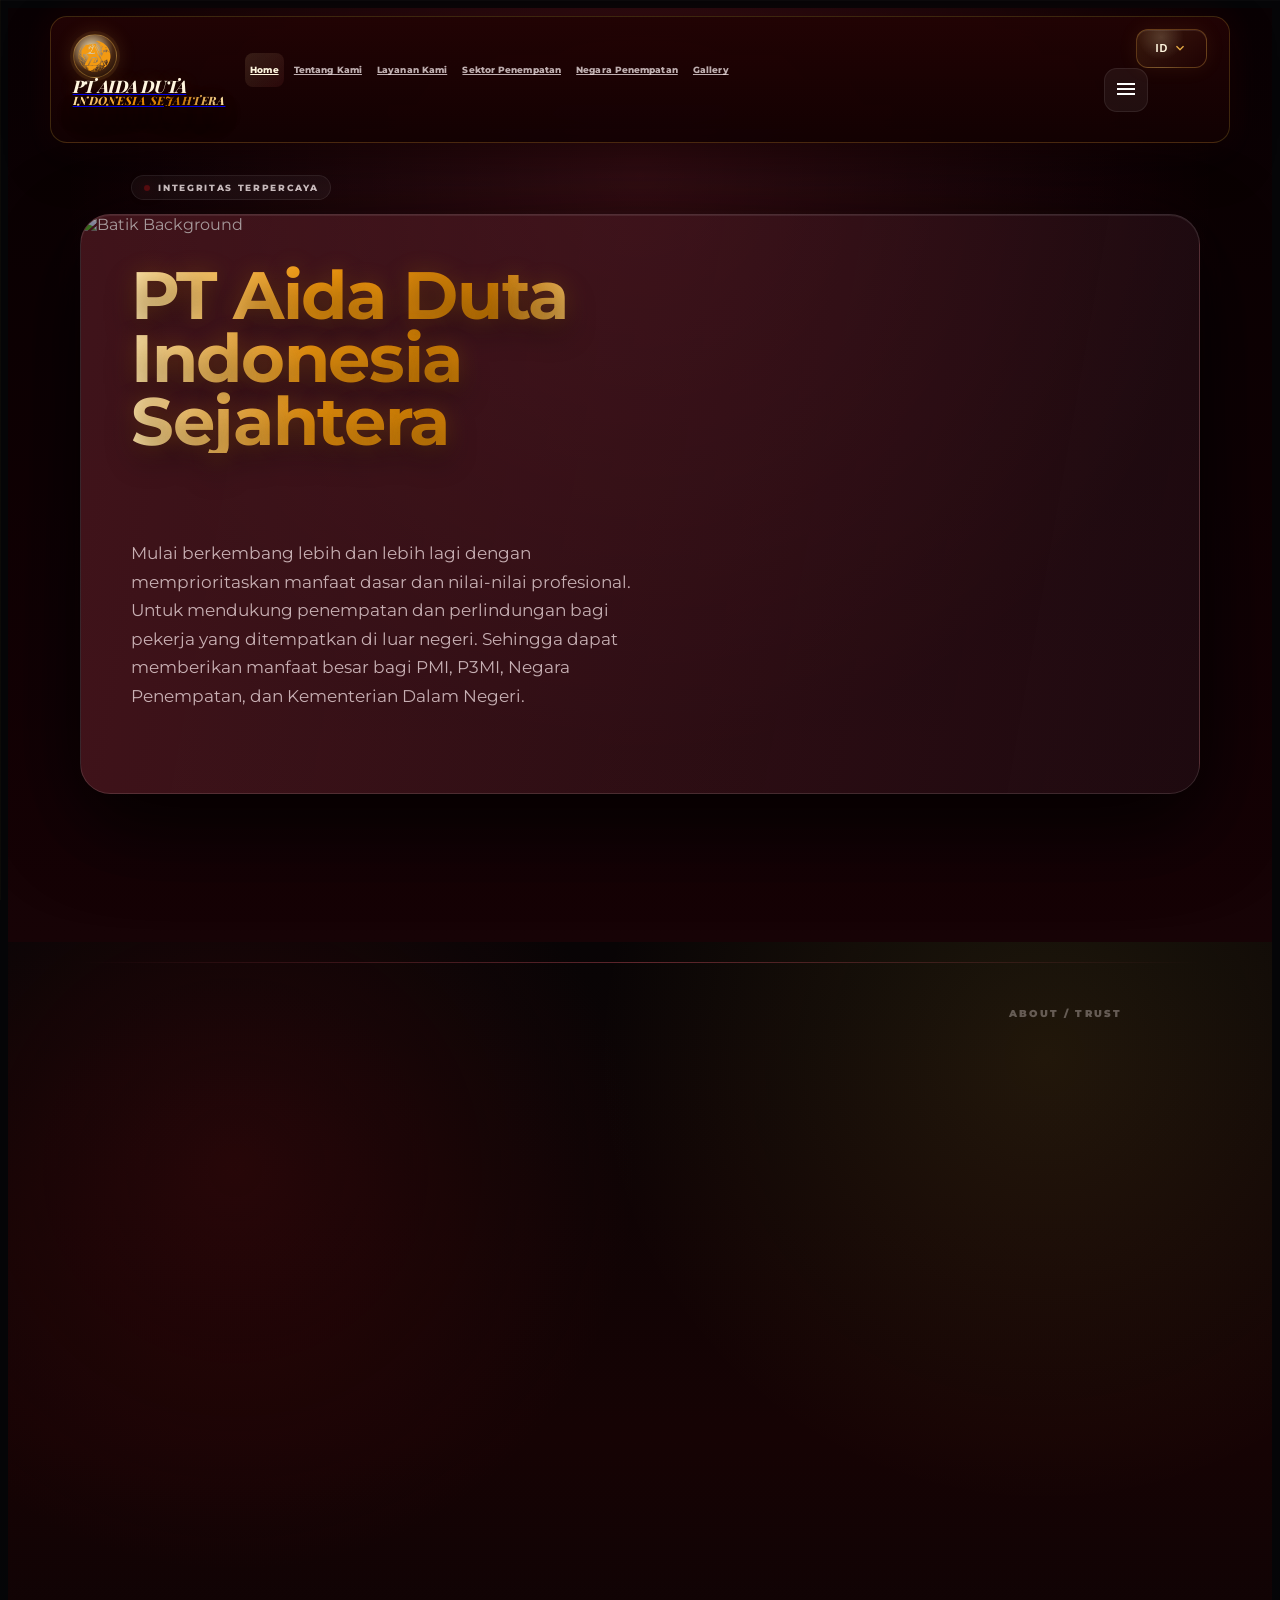
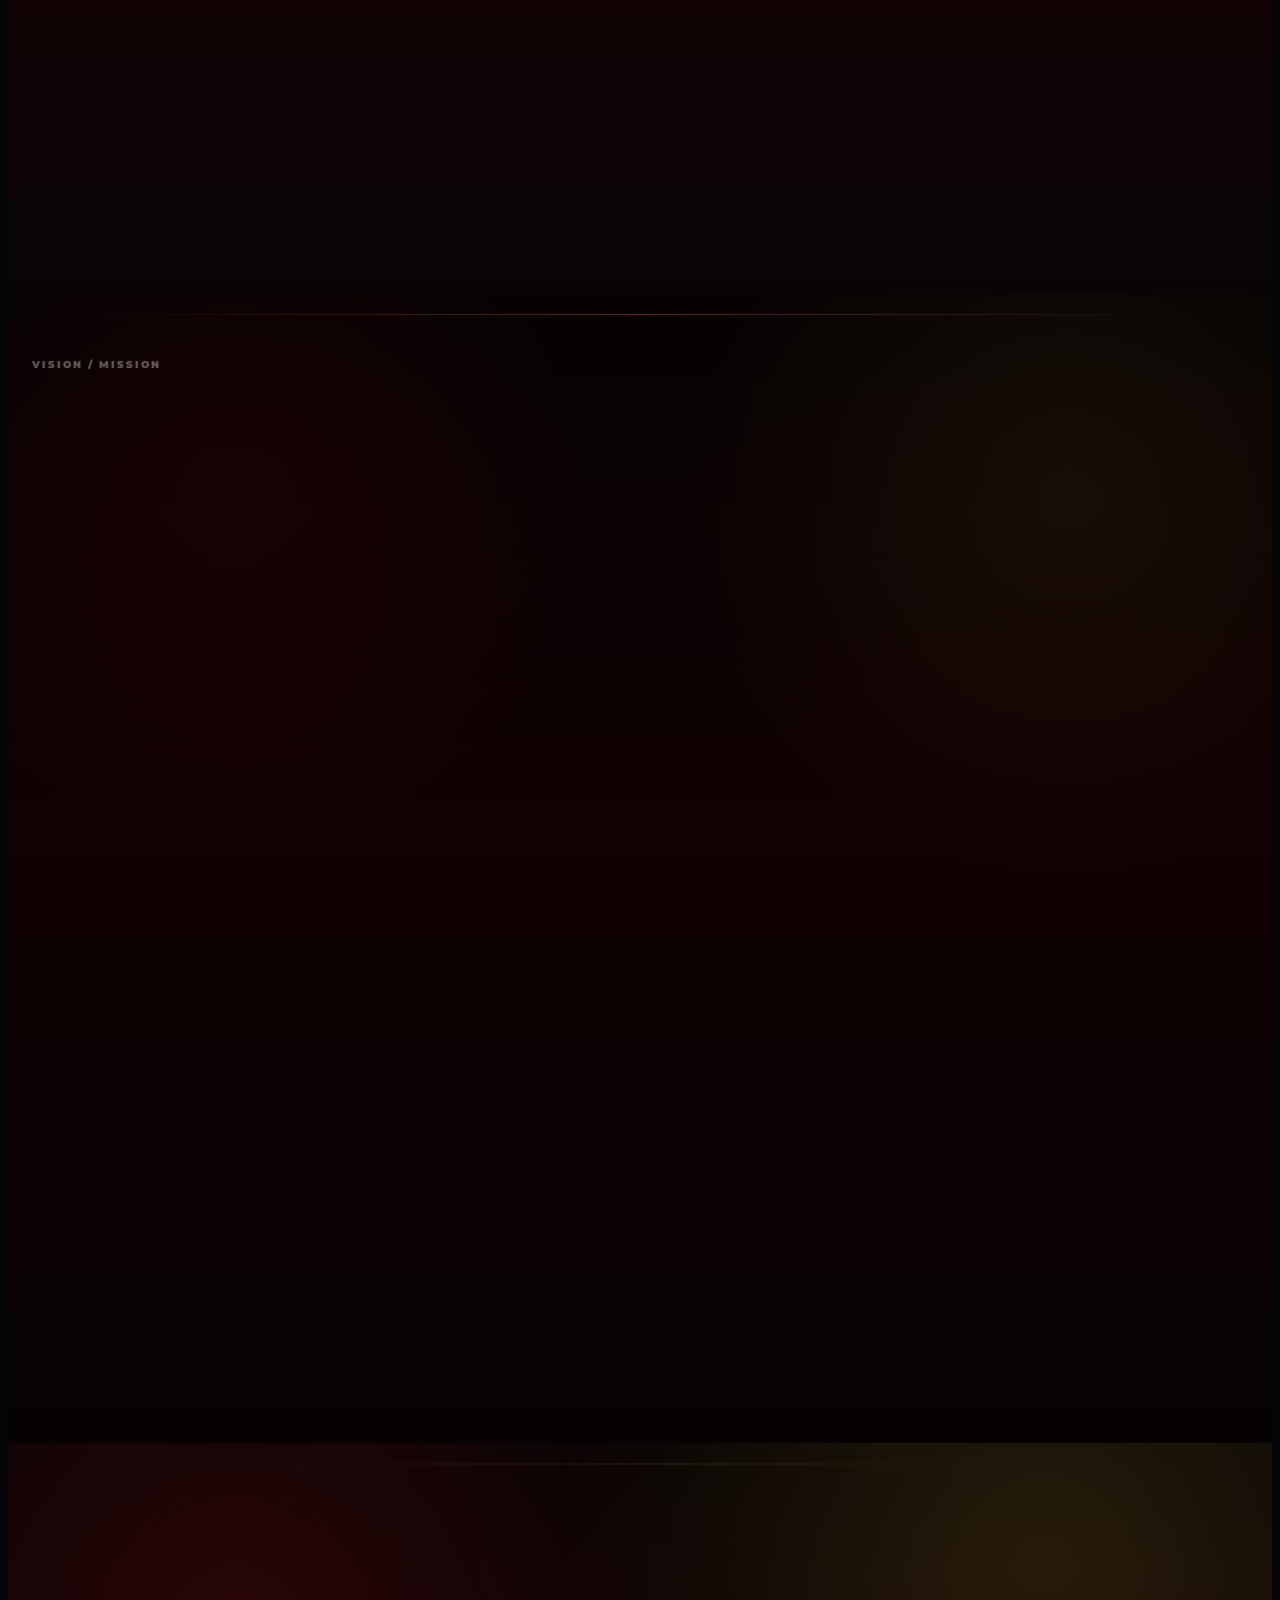
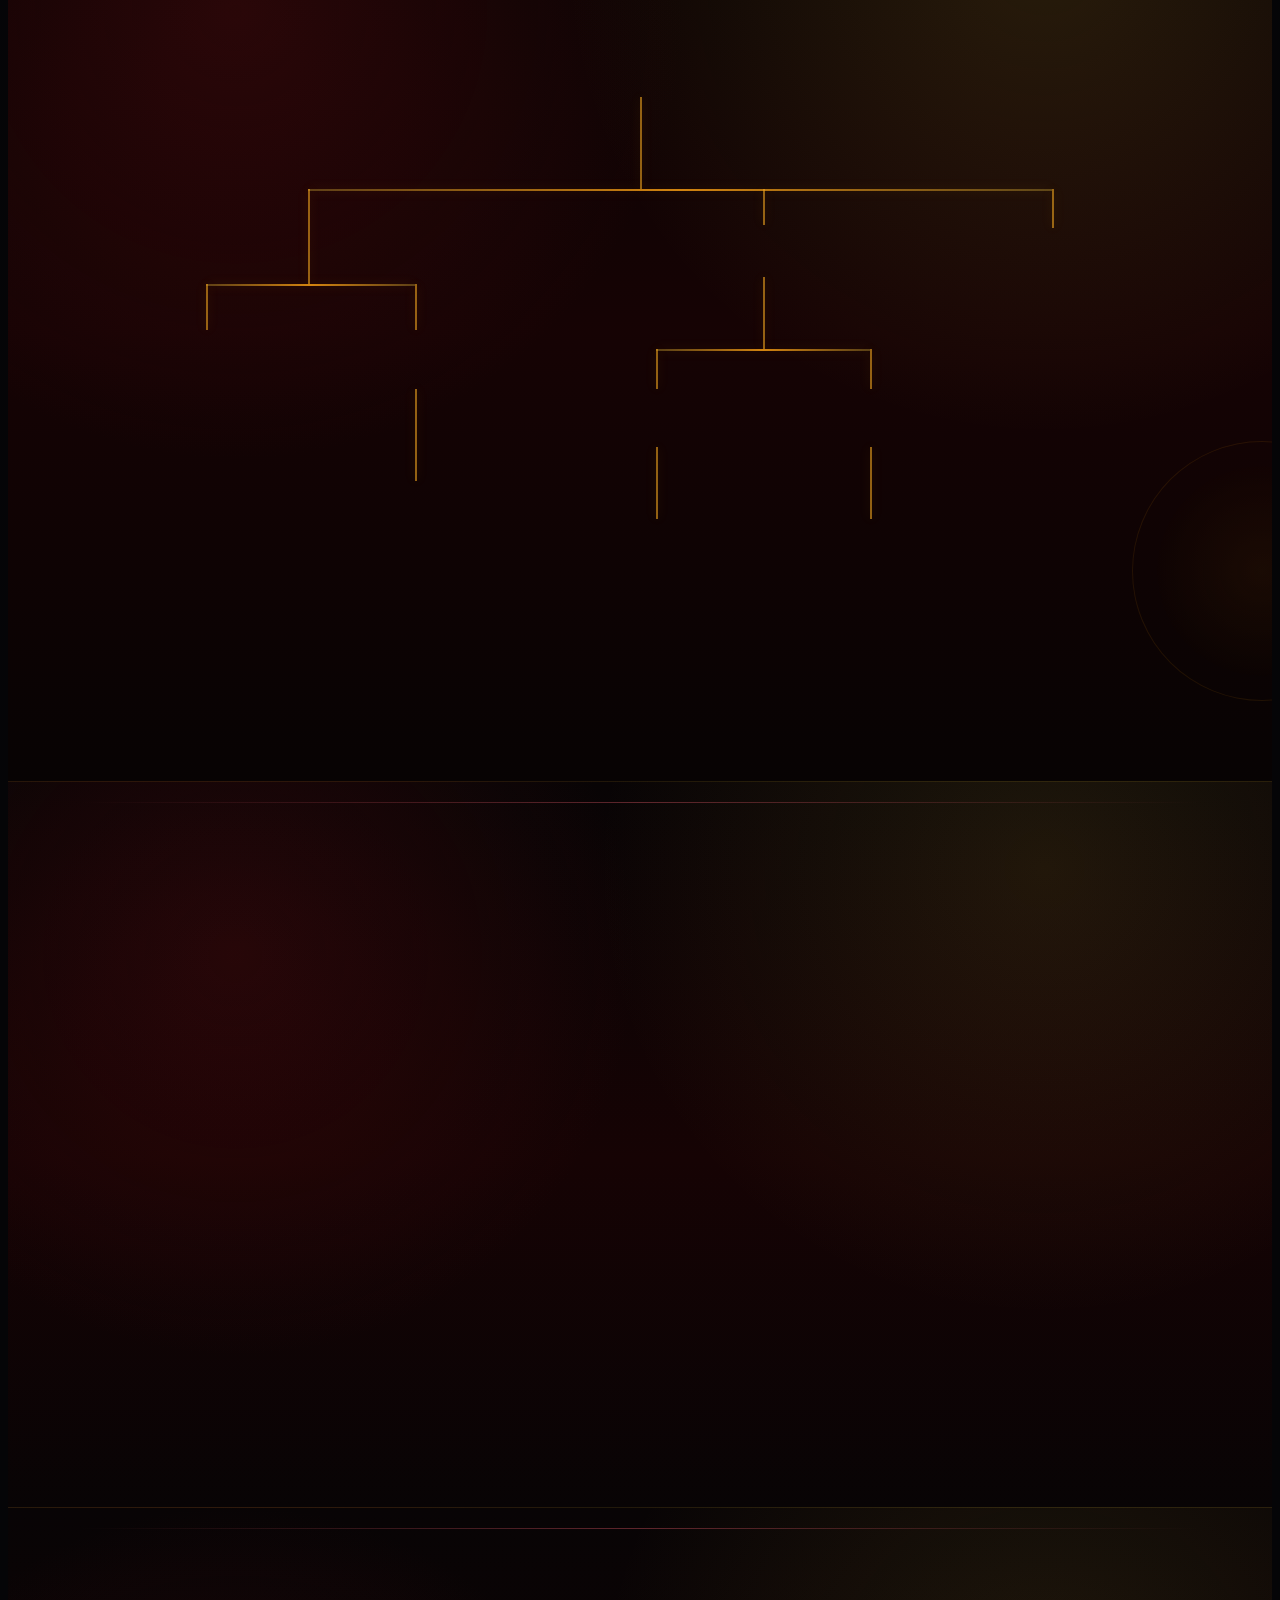
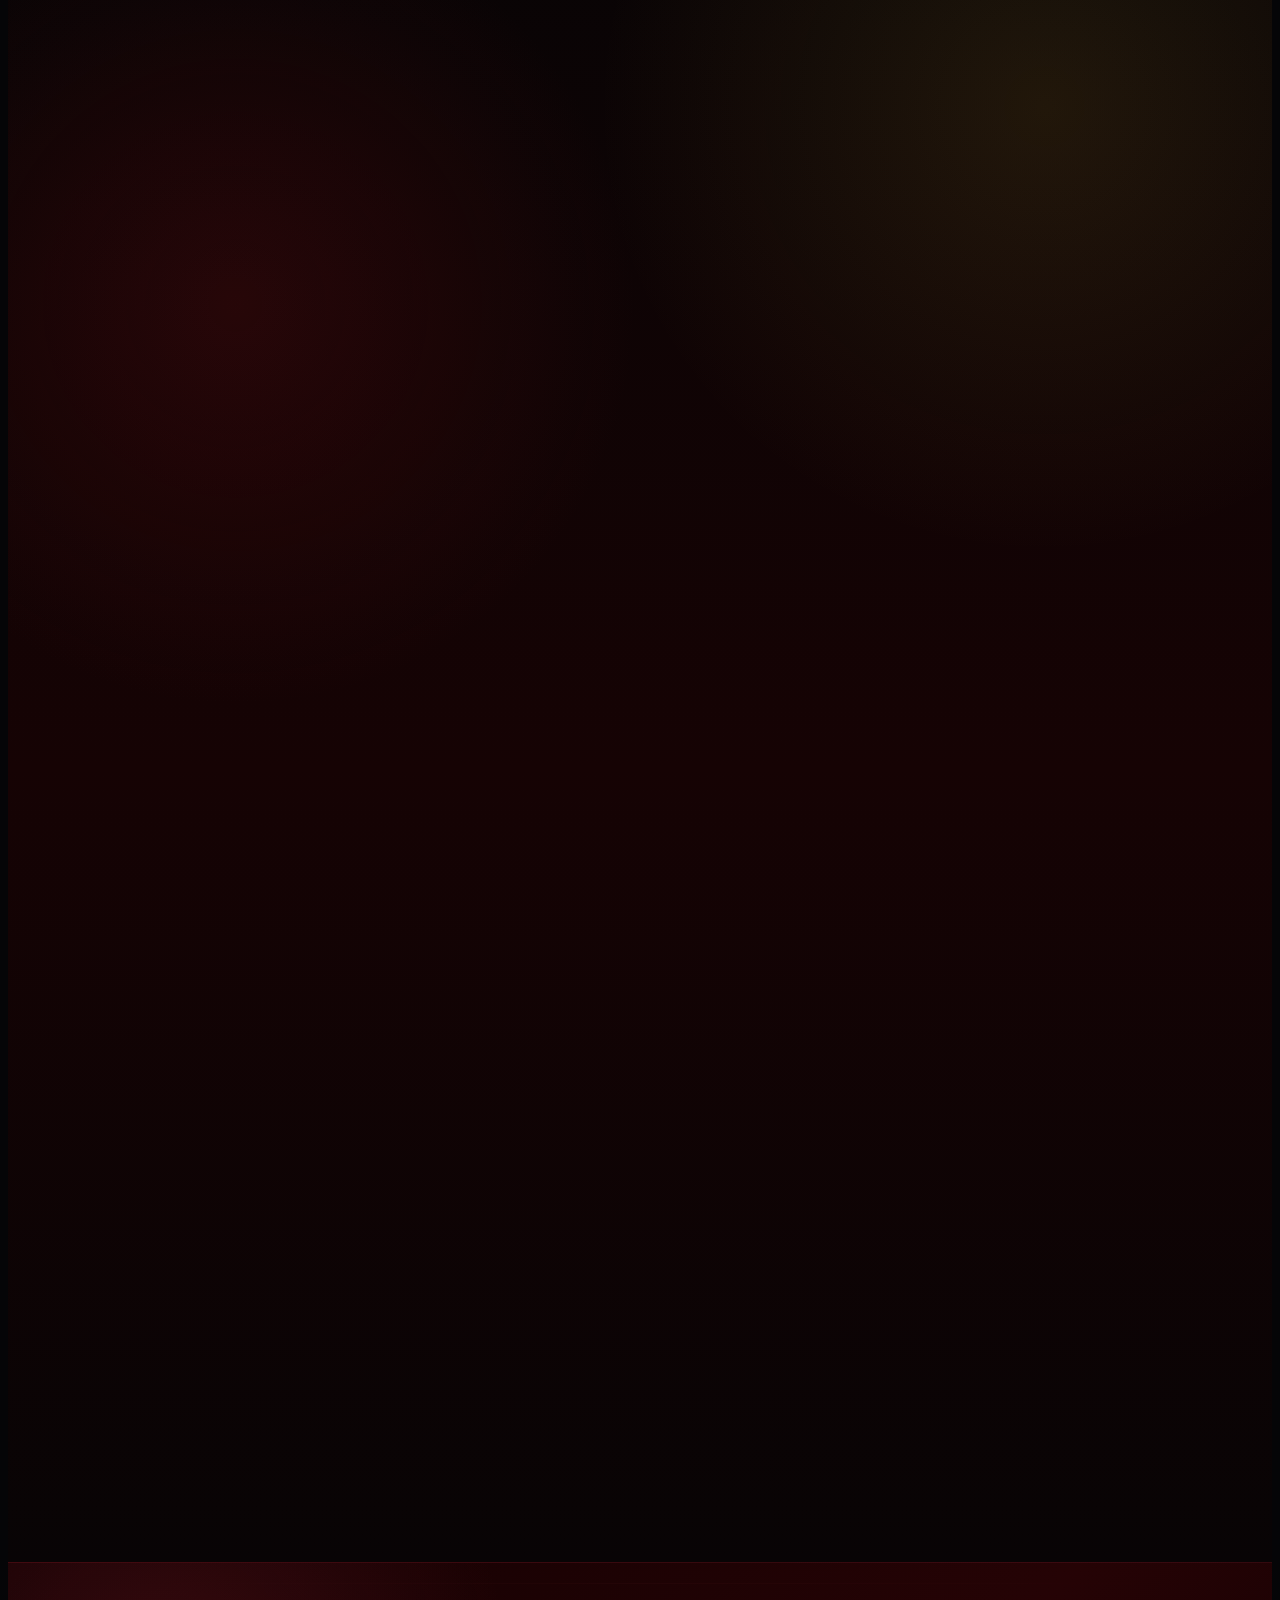
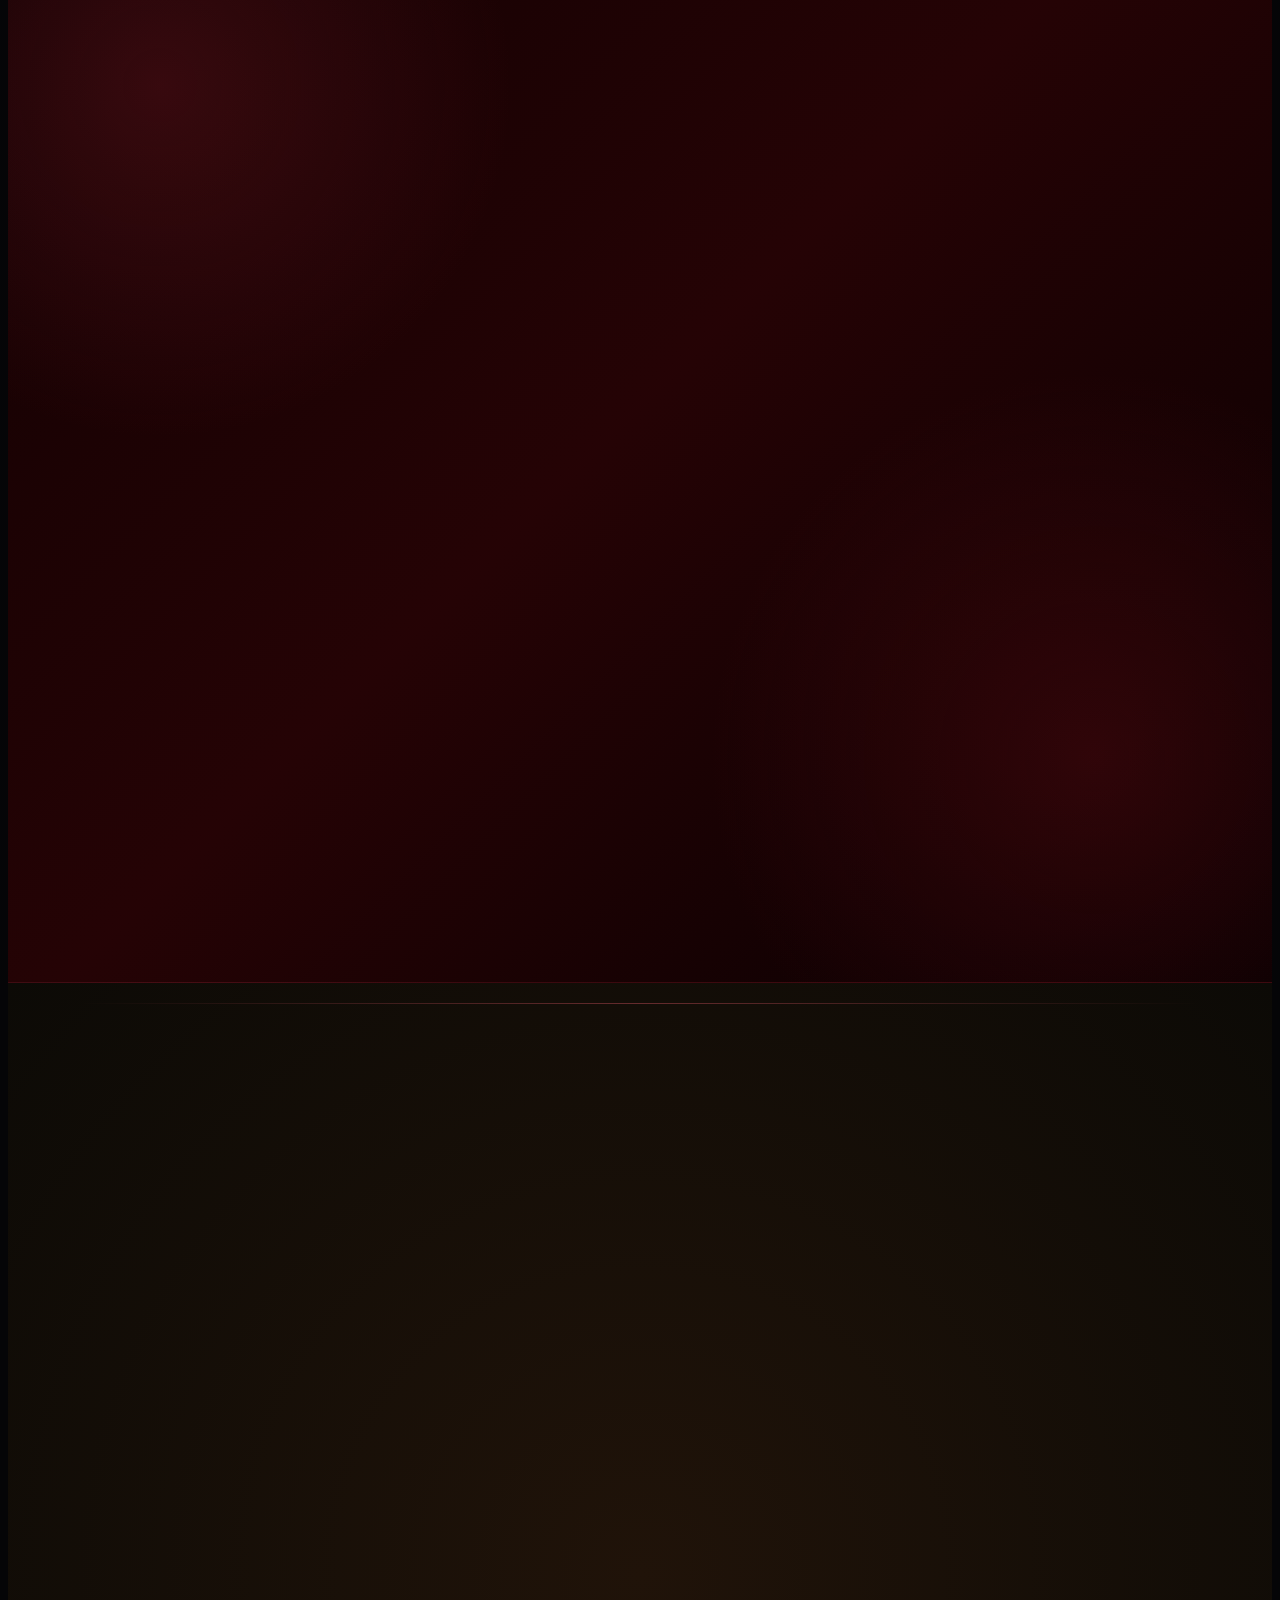
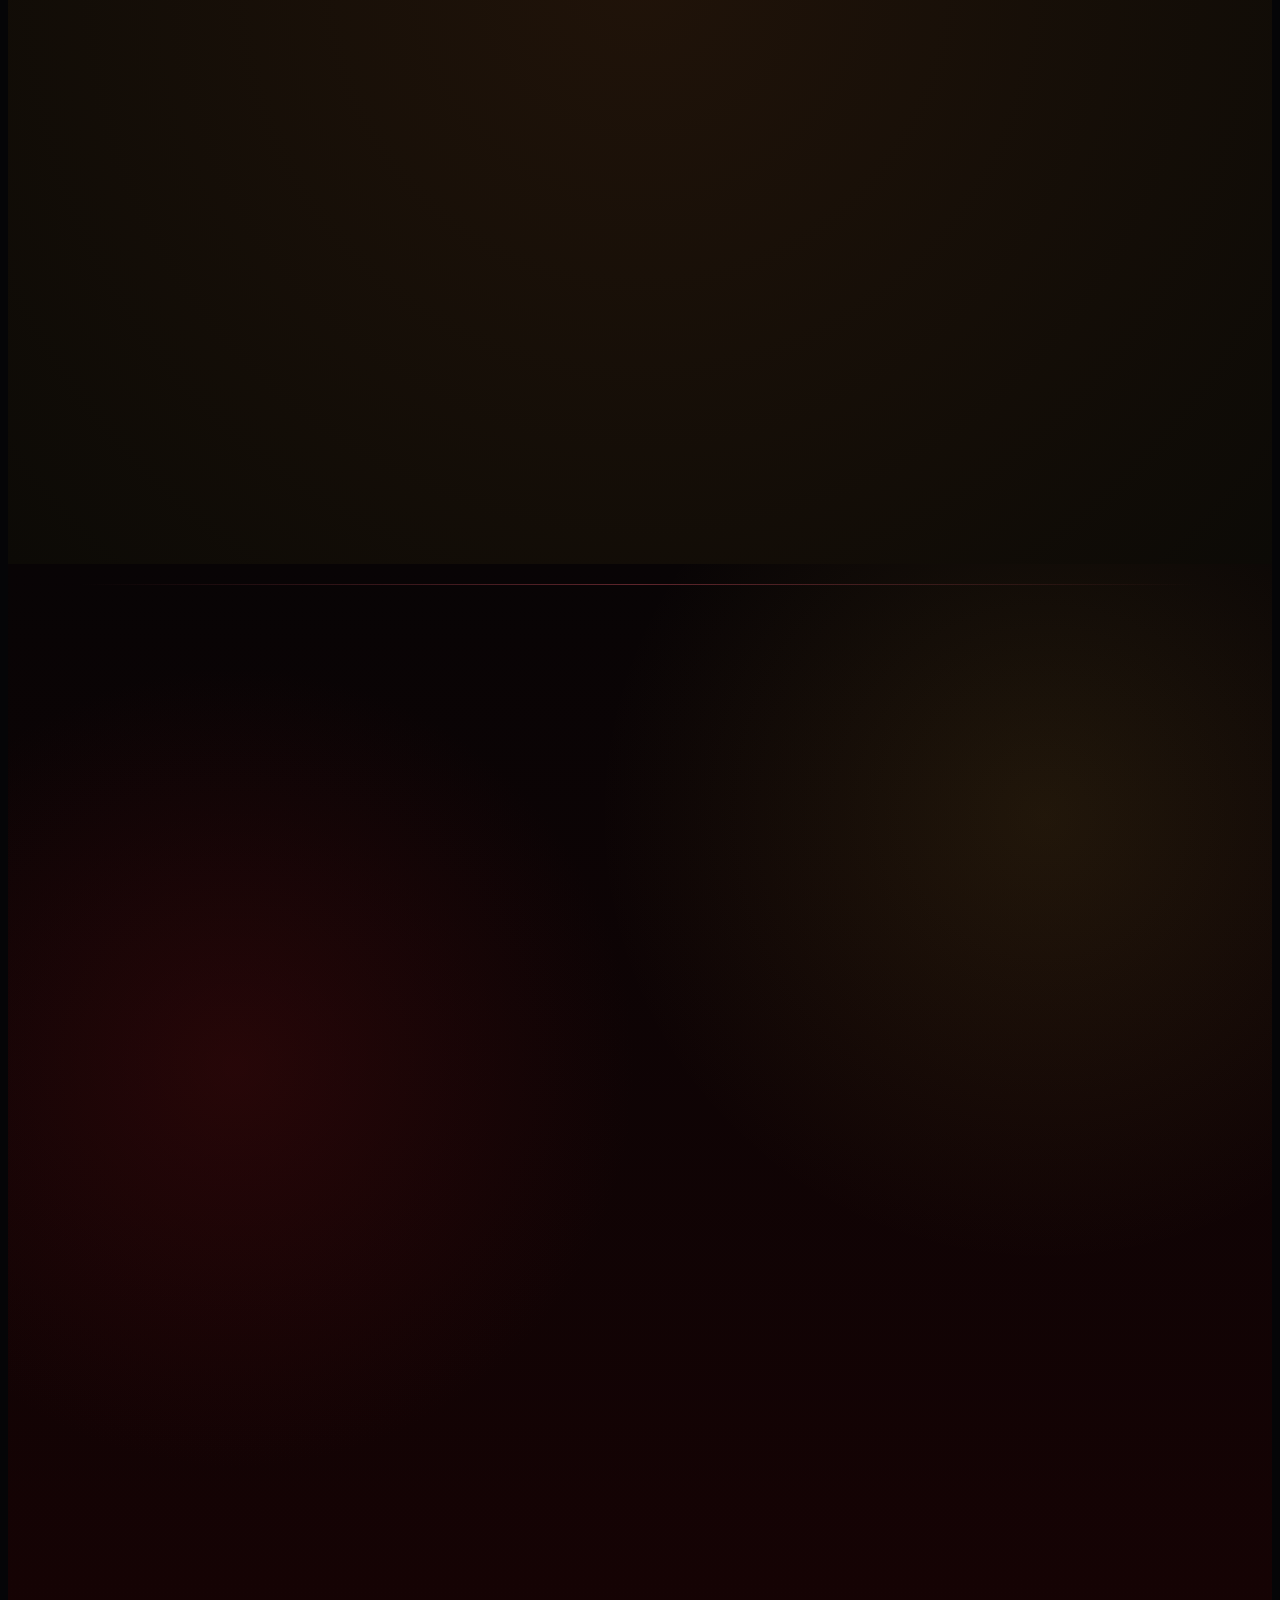
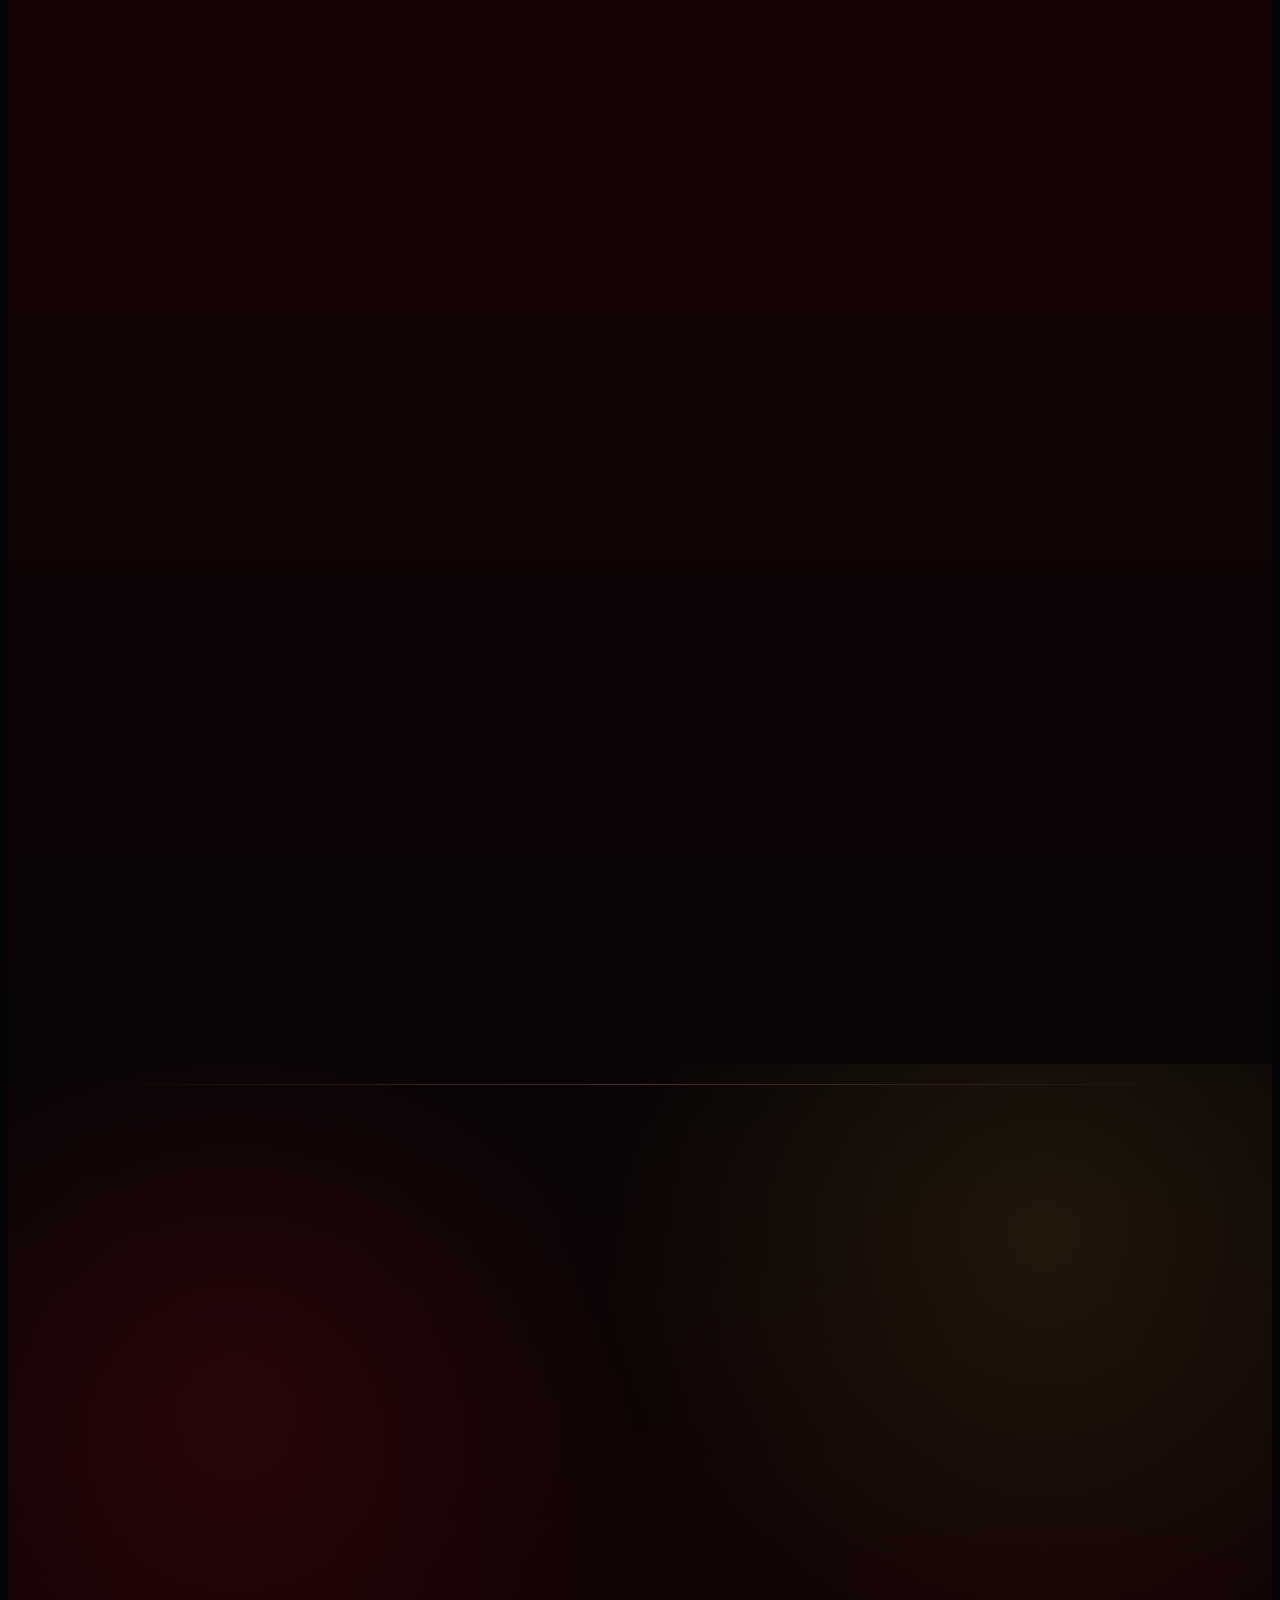
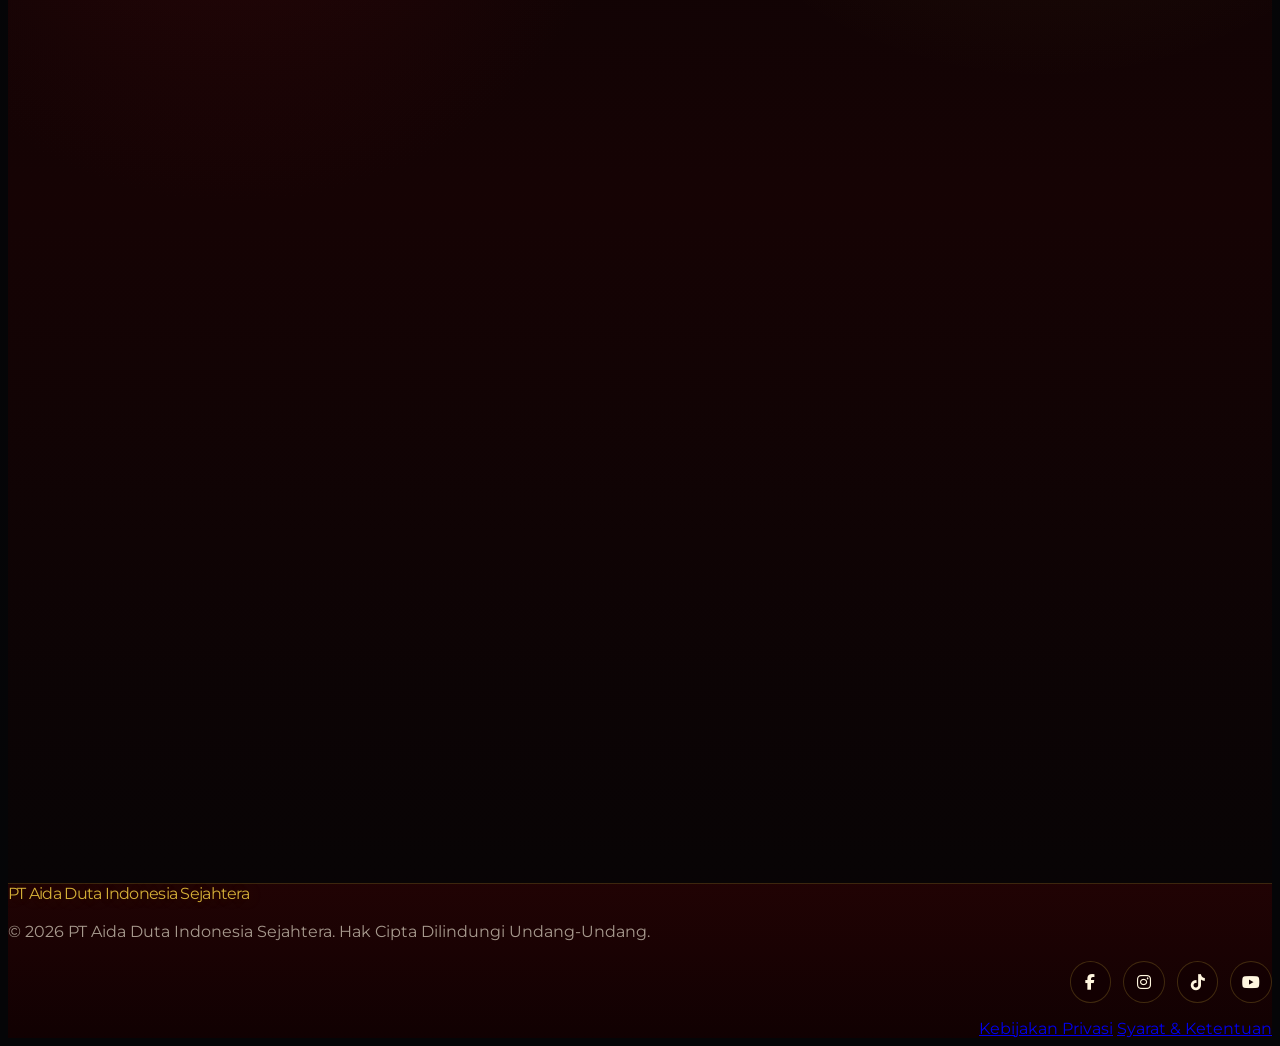
==== commit 368ae19b: "Struktur Organisasi" ====
--- a/index.html
+++ b/index.html
@@ -1,10 +1,30 @@
-<!DOCTYPE html>
+﻿<!DOCTYPE html>
 <html class="dark" lang="id">
 
 <head>
   <meta charset="utf-8" />
   <meta content="width=device-width, initial-scale=1.0" name="viewport" />
-  <title>PT Aida Duta Indonesia Sejahtera - Company Profile</title>
+  <meta
+  name="description"
+  content="PT Aida Duta Indonesia Sejahtera merupakan perusahaan penempatan pekerja migran Indonesia yang menyediakan pelatihan, pembekalan, dan penempatan kerja ke Hong Kong, Taiwan, Singapura, dan Malaysia secara profesional dan terpercaya."
+  />
+  <meta
+  name="keywords"
+  content="
+  PT Aida Duta Indonesia Sejahtera,
+  PT Aida Duta,
+  Penyalur kerja luar negeri,
+  Pekerja migran Indonesia,
+  Penempatan kerja Hong Kong,
+  Penempatan kerja Taiwan,
+  Penempatan kerja Singapura,
+  Penempatan kerja Malaysia,
+  Pelatihan kerja luar negeri,
+  LPK kerja luar negeri,
+  P3MI terpercaya
+  "
+  />
+  <title>PT Aida Duta Indonesia Sejahtera - Pelatihan dan Penempatan Kerja Luar Negeri</title>
 
   <script src="https://cdn.tailwindcss.com?plugins=forms,container-queries"></script>
 
@@ -288,168 +308,107 @@
         <h2 data-lang-key="org_title" id="org-title" class="text-3xl md:text-5xl text-[#e9e2d0] font-display font-bold">Struktur Organisasi</h2>
       </div>
 
-      <!-- ===== DESKTOP CHART (≥1024px) ===== -->
+      <!-- ===== DESKTOP CHART (>=1024px) ===== -->
       <div class="org-desktop" aria-label="Struktur organisasi PT Aida Duta Indonesia Sejahtera">
-
-        <!-- LEVEL 1: Direktur Utama -->
-        <div class="org-l1-row">
-          <article class="org-card org-card--l1" id="org-director" data-aos="fade-up" data-aos-duration="600">
-            <div class="org-photo-ring org-photo-ring--l1">
-              <img loading="lazy" class="org-photo-img"
-                src="https://images.unsplash.com/photo-1560250097-0b93528c311a?auto=format&fit=crop&w=200&q=80"
-                alt="Arif Efendi">
-            </div>
-            <span data-lang-key="org_director" class="org-card-role">Direktur Utama</span>
-            <strong data-lang-key="org_director_name" class="org-card-name">Arif Efendi</strong>
-            <p data-lang-key="org_director_desc" class="org-card-desc">Memimpin perusahaan dan bertanggung jawab terhadap arah strategis serta pengembangan bisnis perusahaan.</p>
+        <div class="org-chart-canvas">
+          <div class="org-lines" aria-hidden="true">
+            <span class="org-line org-line--director-down"></span>
+            <span class="org-line org-line--main-horizontal"></span>
+            <span class="org-line org-line--marketing-down"></span>
+            <span class="org-line org-line--marketing-horizontal"></span>
+            <span class="org-line org-line--emy-tick"></span>
+            <span class="org-line org-line--lia-tick"></span>
+            <span class="org-line org-line--lilis-down"></span>
+            <span class="org-line org-line--ops-down"></span>
+            <span class="org-line org-line--accounting-down"></span>
+            <span class="org-line org-line--ops-child-down"></span>
+            <span class="org-line org-line--ops-child-horizontal"></span>
+            <span class="org-line org-line--didit-tick"></span>
+            <span class="org-line org-line--asmaul-tick"></span>
+            <span class="org-line org-line--riska-down"></span>
+            <span class="org-line org-line--dwi-down"></span>
+          </div>
+
+          <article class="org-image-card org-image-card--director" data-aos="fade-up" data-aos-duration="600">
+            <img loading="lazy" src="assets/images/FOTO-STRUKTUR/DirekturUtama.png" alt="Arif Efendi">
+            <div>
+              <strong data-lang-key="org_director_name">Arif Efendi</strong>
+              <span data-lang-key="org_director">Direktur Utama</span>
+            </div>
           </article>
-        </div>
-
-        <!-- Connector L1 → L2 -->
-        <div class="org-conn-root" aria-hidden="true">
-          <div class="org-conn-vstem"></div>
-          <div class="org-conn-hbar org-conn-hbar--l1l2"></div>
-        </div>
-
-        <!-- LEVEL 2: 4 branches (Marketing HKG | Ops Head | Accounting | Marketing Taiwan) -->
-        <div class="org-l2-grid" aria-label="Divisi utama perusahaan">
-
-          <!-- Col 1: Marketing HKG, SGP & MLY -->
-          <div class="org-l2-col">
-            <div class="org-conn-tick" aria-hidden="true"></div>
-            <article class="org-card org-card--l2" id="org-mktg-hkg" data-aos="fade-up" data-aos-duration="600" data-aos-delay="80">
-              <div class="org-photo-ring">
-                <img loading="lazy" class="org-photo-img"
-                  src="https://images.unsplash.com/photo-1551836022-d5d88e9218df?auto=format&fit=crop&w=200&q=80"
-                  alt="Emy Firdiana Damayanti">
-              </div>
-              <span data-lang-key="org_marketing_hkg" class="org-card-role">Marketing HKG, SGP &amp; MLY</span>
-              <strong data-lang-key="org_marketing_name" class="org-card-name">Emy Firdiana Damayanti</strong>
-              <p data-lang-key="org_marketing_hkg_desc" class="org-card-desc">Mengelola relasi pasar Hong Kong, Singapura, dan Malaysia.</p>
-            </article>
-          </div>
-
-          <!-- Col 2: Operational Head (has sub-tree below) -->
-          <div class="org-l2-col">
-            <div class="org-conn-tick" aria-hidden="true"></div>
-            <article class="org-card org-card--l2 org-card--ops" id="org-ops-head" data-aos="fade-up" data-aos-duration="600" data-aos-delay="160">
-              <div class="org-photo-ring org-photo-ring--ops">
-                <img loading="lazy" class="org-photo-img"
-                  src="https://images.unsplash.com/photo-1573496359142-b8d87734a5a2?auto=format&fit=crop&w=200&q=80"
-                  alt="Rakha Naufal Mukti">
-              </div>
-              <span data-lang-key="org_ops" class="org-card-role">Operational Head</span>
-              <strong data-lang-key="org_ops_name" class="org-card-name">Rakha Naufal Mukti</strong>
-              <p data-lang-key="org_ops_desc" class="org-card-desc">Mengawasi seluruh kegiatan operasional dan memastikan proses berjalan efektif.</p>
-            </article>
-          </div>
-
-          <!-- Col 3: Accounting Head -->
-          <div class="org-l2-col">
-            <div class="org-conn-tick" aria-hidden="true"></div>
-            <article class="org-card org-card--l2" id="org-accounting" data-aos="fade-up" data-aos-duration="600" data-aos-delay="240">
-              <div class="org-photo-ring">
-                <img loading="lazy" class="org-photo-img"
-                  src="https://images.unsplash.com/photo-1556157382-97eda2d62296?auto=format&fit=crop&w=200&q=80"
-                  alt="Yani Lestari">
-              </div>
-              <span data-lang-key="org_accounting" class="org-card-role">Accounting Head</span>
-              <strong data-lang-key="org_accounting_name" class="org-card-name">Yani Lestari</strong>
-              <p data-lang-key="org_accounting_desc" class="org-card-desc">Mengelola laporan keuangan dan administrasi keuangan perusahaan.</p>
-            </article>
-          </div>
-
-          <!-- Col 4: Marketing Taiwan -->
-          <div class="org-l2-col">
-            <div class="org-conn-tick" aria-hidden="true"></div>
-            <article class="org-card org-card--l2" id="org-mktg-tw" data-aos="fade-up" data-aos-duration="600" data-aos-delay="320">
-              <div class="org-photo-ring">
-                <img loading="lazy" class="org-photo-img"
-                  src="https://images.unsplash.com/photo-1573497019418-b400bb3ab074?auto=format&fit=crop&w=200&q=80"
-                  alt="Marketing Taiwan">
-              </div>
-              <span data-lang-key="org_marketing_taiwan" class="org-card-role">Marketing Taiwan</span>
-              <strong data-lang-key="org_marketing_taiwan_name" class="org-card-name">Lia Noviana &amp; Lilis Setyorini</strong>
-              <p data-lang-key="org_marketing_taiwan_desc" class="org-card-desc">Mengembangkan pasar Taiwan dan menjaga komunikasi dengan mitra.</p>
-            </article>
-          </div>
-
-        </div><!-- end org-l2-grid -->
-
-        <!--
-          Connector: Operational Head (col-2 of 4) → L3
-          ─────────────────────────────────────────────
-          In a 4-col equal grid, col-2 center ≈ 37.5% of container.
-          L3 uses margin-left:25%; width:50%.
-            L3 col-1 center = 25% + 12.5% ≈ 37.5%  ← aligns with Ops Head stem
-            L3 col-2 center = 25% + 37.5% ≈ 62.5%
-          Bar spans left:37.5% → right:37.5% (= from 37.5% to 62.5%).
-        -->
-        <div class="org-conn-ops-branch" aria-hidden="true">
-          <div class="org-conn-vstem org-conn-vstem--ops"></div>
-          <div class="org-conn-hbar org-conn-hbar--ops"></div>
-        </div>
-
-        <!-- LEVEL 3 + LEVEL 4: Operational sub-tree centred under Ops Head -->
-        <div class="org-l3-grid" aria-label="Tim di bawah Operational Head">
-
-          <!-- L3 Col 1: Operasional Lapangan + L4 child -->
-          <div class="org-l3-col">
-            <div class="org-conn-tick" aria-hidden="true"></div>
-            <article class="org-card org-card--l3" id="org-ops-field" data-aos="fade-up" data-aos-duration="600" data-aos-delay="320">
-              <div class="org-photo-ring org-photo-ring--sm">
-                <img loading="lazy" class="org-photo-img"
-                  src="https://images.unsplash.com/photo-1580894732444-8ecded7900cd?auto=format&fit=crop&w=200&q=80"
-                  alt="Didit Afrianto">
-              </div>
-              <span data-lang-key="org_ops_field" class="org-card-role">Operasional Lapangan</span>
-              <strong data-lang-key="org_ops_field_name" class="org-card-name">Didit Afrianto</strong>
-              <p data-lang-key="org_ops_field_desc" class="org-card-desc">Mengatur pelaksanaan kebutuhan lapangan dan koordinasi kegiatan operasional.</p>
-            </article>
-            <!-- L3 → L4 stem -->
-            <div class="org-conn-l4stem" aria-hidden="true"></div>
-            <!-- LEVEL 4 -->
-            <article class="org-card org-card--l4" id="org-ops-docs" data-aos="fade-up" data-aos-duration="600" data-aos-delay="400">
-              <div class="org-photo-ring org-photo-ring--sm">
-                <img loading="lazy" class="org-photo-img"
-                  src="https://images.unsplash.com/photo-1598550874175-4d0ef436c909?auto=format&fit=crop&w=200&q=80"
-                  alt="Riska Dewi Agustina">
-              </div>
-              <span data-lang-key="org_ops_docs" class="org-card-role">Operasional Dokumen &amp; Pendaftaran</span>
-              <strong data-lang-key="org_ops_docs_name" class="org-card-name">Riska Dewi Agustina</strong>
-              <p data-lang-key="org_ops_docs_desc" class="org-card-desc">Mengelola administrasi dokumen dan pendaftaran kandidat secara terarah.</p>
-            </article>
-          </div>
-
-          <!-- L3 Col 2: Operasional Leges & Teto + L4 child -->
-          <div class="org-l3-col">
-            <div class="org-conn-tick" aria-hidden="true"></div>
-            <article class="org-card org-card--l3" id="org-ops-leges" data-aos="fade-up" data-aos-duration="600" data-aos-delay="360">
-              <div class="org-photo-ring org-photo-ring--sm">
-                <img loading="lazy" class="org-photo-img"
-                  src="https://images.unsplash.com/photo-1580489944761-15a19d654956?auto=format&fit=crop&w=200&q=80"
-                  alt="Asmaul Tri Cahyati">
-              </div>
-              <span data-lang-key="org_ops_leges" class="org-card-role">Operasional Leges &amp; Teto</span>
-              <strong data-lang-key="org_ops_leges_name" class="org-card-name">Asmaul Tri Cahyati</strong>
-              <p data-lang-key="org_ops_leges_desc" class="org-card-desc">Menangani kebutuhan legalisasi, teto, dan koordinasi proses terkait.</p>
-            </article>
-            <!-- L3 → L4 stem -->
-            <div class="org-conn-l4stem" aria-hidden="true"></div>
-            <!-- LEVEL 4 -->
-            <article class="org-card org-card--l4" id="org-ops-passport" data-aos="fade-up" data-aos-duration="600" data-aos-delay="440">
-              <div class="org-photo-ring org-photo-ring--sm">
-                <img loading="lazy" class="org-photo-img"
-                  src="https://images.unsplash.com/photo-1607746882042-944635dfe10e?auto=format&fit=crop&w=200&q=80"
-                  alt="Dewi Pangesti Setyo Rini">
-              </div>
-              <span data-lang-key="org_ops_passport" class="org-card-role">Operasional ID &amp; Paspor</span>
-              <strong data-lang-key="org_ops_passport_name" class="org-card-name">Dewi Pangesti Setyo Rini</strong>
-              <p data-lang-key="org_ops_passport_desc" class="org-card-desc">Mendukung pengurusan identitas, paspor, dan kelengkapan keberangkatan.</p>
-            </article>
-          </div>
-
-        </div><!-- end org-l3-grid -->
+
+          <article class="org-image-card org-image-card--emy" data-aos="fade-up" data-aos-duration="600" data-aos-delay="80">
+            <img loading="lazy" src="assets/images/FOTO-STRUKTUR/MarketingHkg,Sgp,%26Mly.png" alt="Emy Firdiana Damayanti">
+            <div>
+              <strong data-lang-key="org_marketing_name">Emy Firdiana Damayanti</strong>
+              <span data-lang-key="org_marketing_hkg">Marketing HKG, SGP &amp; MLY</span>
+            </div>
+          </article>
+
+          <article class="org-image-card org-image-card--lia" data-aos="fade-up" data-aos-duration="600" data-aos-delay="120">
+            <img loading="lazy" src="assets/images/FOTO-STRUKTUR/MarketingTaiwan1.png" alt="Lia Noviana">
+            <div>
+              <strong data-lang-key="org_taiwan_lia_name">Lia Noviana</strong>
+              <span data-lang-key="org_marketing_taiwan">Marketing Taiwan</span>
+            </div>
+          </article>
+
+          <article class="org-image-card org-image-card--lilis" data-aos="fade-up" data-aos-duration="600" data-aos-delay="160">
+            <img loading="lazy" src="assets/images/FOTO-STRUKTUR/MarketingTaiwan2.png" alt="Lilis Setyorini">
+            <div>
+              <strong data-lang-key="org_taiwan_lilis_name">Lilis Setyorini</strong>
+              <span data-lang-key="org_marketing_taiwan">Marketing Taiwan</span>
+            </div>
+          </article>
+
+          <article class="org-image-card org-image-card--ops" data-aos="fade-up" data-aos-duration="600" data-aos-delay="200">
+            <img loading="lazy" src="assets/images/FOTO-STRUKTUR/OperasionalHead.png" alt="Rakha Naufal Mukti">
+            <div>
+              <strong data-lang-key="org_ops_name">Rakha Naufal Mukti</strong>
+              <span data-lang-key="org_ops">Operational Head</span>
+            </div>
+          </article>
+
+          <article class="org-image-card org-image-card--accounting" data-aos="fade-up" data-aos-duration="600" data-aos-delay="240">
+            <img loading="lazy" src="assets/images/FOTO-STRUKTUR/AccountingHead.png" alt="Yani Lestari">
+            <div>
+              <strong data-lang-key="org_accounting_name">Yani Lestari</strong>
+              <span data-lang-key="org_accounting">Accounting Head</span>
+            </div>
+          </article>
+
+          <article class="org-image-card org-image-card--didit" data-aos="fade-up" data-aos-duration="600" data-aos-delay="280">
+            <img loading="lazy" src="assets/images/FOTO-STRUKTUR/OperasionalLapangan.png" alt="Didit Afrianto">
+            <div>
+              <strong data-lang-key="org_ops_field_name">Didit Afrianto</strong>
+              <span data-lang-key="org_ops_field">Operasional Lapangan</span>
+            </div>
+          </article>
+
+          <article class="org-image-card org-image-card--asmaul" data-aos="fade-up" data-aos-duration="600" data-aos-delay="320">
+            <img loading="lazy" src="assets/images/FOTO-STRUKTUR/OprasionalLeges%26Teto.png" alt="Asmaul Tri Cahyati">
+            <div>
+              <strong data-lang-key="org_ops_leges_name">Asmaul Tri Cahyati</strong>
+              <span data-lang-key="org_ops_leges">Operasional Leges &amp; Teto</span>
+            </div>
+          </article>
+
+          <article class="org-image-card org-image-card--riska" data-aos="fade-up" data-aos-duration="600" data-aos-delay="360">
+            <img loading="lazy" src="assets/images/FOTO-STRUKTUR/OperasionalDokumen%26Pendaftaran.png" alt="Riska Dewi Agustina">
+            <div>
+              <strong data-lang-key="org_ops_docs_name">Riska Dewi Agustina</strong>
+              <span data-lang-key="org_ops_docs">Operasional Dokumen &amp; Pendaftaran</span>
+            </div>
+          </article>
+
+          <article class="org-image-card org-image-card--dwi" data-aos="fade-up" data-aos-duration="600" data-aos-delay="400">
+            <img loading="lazy" src="assets/images/FOTO-STRUKTUR/OperasionalId%26Paspor.png" alt="Dwi Pangesti Setyo Rini">
+            <div>
+              <strong data-lang-key="org_ops_passport_name">Dwi Pangesti Setyo Rini</strong>
+              <span data-lang-key="org_ops_passport">Operasional ID &amp; Paspor</span>
+            </div>
+          </article>
+        </div>
 
       </div><!-- end org-desktop -->
 
@@ -460,55 +419,129 @@
         <article class="org-card org-card--l1 org-mobile-card" data-aos="fade-up" data-aos-duration="500">
           <div class="org-photo-ring org-photo-ring--l1">
             <img loading="lazy" class="org-photo-img"
-              src="https://images.unsplash.com/photo-1560250097-0b93528c311a?auto=format&fit=crop&w=200&q=80"
+              src="assets/images/FOTO-STRUKTUR/DirekturUtama.png"
               alt="Arif Efendi">
           </div>
           <div class="org-mobile-text">
             <span data-lang-key="org_director" class="org-card-role">Direktur Utama</span>
             <strong data-lang-key="org_director_name" class="org-card-name">Arif Efendi</strong>
-            <p data-lang-key="org_director_desc" class="org-card-desc">Memimpin perusahaan dan bertanggung jawab terhadap arah strategis serta pengembangan bisnis perusahaan.</p>
           </div>
         </article>
         <div class="org-mobile-stem" aria-hidden="true"></div>
 
-        <article class="org-card org-card--ops org-mobile-card" data-aos="fade-up" data-aos-duration="500" data-aos-delay="80">
+        <article class="org-card org-mobile-card" data-aos="fade-up" data-aos-duration="500" data-aos-delay="80">
           <div class="org-photo-ring org-photo-ring--ops">
             <img loading="lazy" class="org-photo-img"
-              src="https://images.unsplash.com/photo-1573496359142-b8d87734a5a2?auto=format&fit=crop&w=200&q=80"
+              src="assets/images/FOTO-STRUKTUR/MarketingHkg,Sgp,%26Mly.png"
+              alt="Emy Firdiana Damayanti">
+          </div>
+          <div class="org-mobile-text">
+            <span data-lang-key="org_marketing_hkg" class="org-card-role">Marketing HKG, SGP &amp; MLY</span>
+            <strong data-lang-key="org_marketing_name" class="org-card-name">Emy Firdiana Damayanti</strong>
+          </div>
+        </article>
+        <div class="org-mobile-stem" aria-hidden="true"></div>
+
+        <article class="org-card org-mobile-card" data-aos="fade-up" data-aos-duration="500" data-aos-delay="160">
+          <div class="org-photo-ring">
+            <img loading="lazy" class="org-photo-img"
+              src="assets/images/FOTO-STRUKTUR/MarketingTaiwan1.png"
+              alt="Lia Noviana">
+          </div>
+          <div class="org-mobile-text">
+            <span data-lang-key="org_marketing_taiwan" class="org-card-role">Marketing Taiwan</span>
+            <strong data-lang-key="org_taiwan_lia_name" class="org-card-name">Lia Noviana</strong>
+          </div>
+        </article>
+        <div class="org-mobile-stem" aria-hidden="true"></div>
+
+        <article class="org-card org-mobile-card" data-aos="fade-up" data-aos-duration="500" data-aos-delay="240">
+          <div class="org-photo-ring">
+            <img loading="lazy" class="org-photo-img"
+              src="assets/images/FOTO-STRUKTUR/MarketingTaiwan2.png"
+              alt="Lilis Setyorini">
+          </div>
+          <div class="org-mobile-text">
+            <span data-lang-key="org_marketing_taiwan" class="org-card-role">Marketing Taiwan</span>
+            <strong data-lang-key="org_taiwan_lilis_name" class="org-card-name">Lilis Setyorini</strong>
+          </div>
+        </article>
+        <div class="org-mobile-stem" aria-hidden="true"></div>
+
+        <article class="org-card org-card--ops org-mobile-card" data-aos="fade-up" data-aos-duration="500" data-aos-delay="320">
+          <div class="org-photo-ring org-photo-ring--ops">
+            <img loading="lazy" class="org-photo-img"
+              src="assets/images/FOTO-STRUKTUR/OperasionalHead.png"
               alt="Rakha Naufal Mukti">
           </div>
           <div class="org-mobile-text">
             <span data-lang-key="org_ops" class="org-card-role">Operational Head</span>
             <strong data-lang-key="org_ops_name" class="org-card-name">Rakha Naufal Mukti</strong>
-            <p data-lang-key="org_ops_desc" class="org-card-desc">Mengawasi seluruh kegiatan operasional dan memastikan proses berjalan efektif.</p>
           </div>
         </article>
         <div class="org-mobile-stem" aria-hidden="true"></div>
 
-        <article class="org-card org-mobile-card" data-aos="fade-up" data-aos-duration="500" data-aos-delay="160">
+        <article class="org-card org-mobile-card" data-aos="fade-up" data-aos-duration="500" data-aos-delay="400">
           <div class="org-photo-ring">
             <img loading="lazy" class="org-photo-img"
-              src="https://images.unsplash.com/photo-1556157382-97eda2d62296?auto=format&fit=crop&w=200&q=80"
+              src="assets/images/FOTO-STRUKTUR/AccountingHead.png"
               alt="Yani Lestari">
           </div>
           <div class="org-mobile-text">
             <span data-lang-key="org_accounting" class="org-card-role">Accounting Head</span>
             <strong data-lang-key="org_accounting_name" class="org-card-name">Yani Lestari</strong>
-            <p data-lang-key="org_accounting_desc" class="org-card-desc">Mengelola laporan keuangan dan administrasi keuangan perusahaan.</p>
           </div>
         </article>
         <div class="org-mobile-stem" aria-hidden="true"></div>
 
-        <article class="org-card org-mobile-card" data-aos="fade-up" data-aos-duration="500" data-aos-delay="240">
+        <article class="org-card org-mobile-card" data-aos="fade-up" data-aos-duration="500" data-aos-delay="480">
           <div class="org-photo-ring">
             <img loading="lazy" class="org-photo-img"
-              src="https://images.unsplash.com/photo-1551836022-d5d88e9218df?auto=format&fit=crop&w=200&q=80"
-              alt="Marketing Division">
+              src="assets/images/FOTO-STRUKTUR/OperasionalLapangan.png"
+              alt="Didit Afrianto">
           </div>
           <div class="org-mobile-text">
-            <span data-lang-key="org_marketing" class="org-card-role">Marketing Division</span>
-            <strong data-lang-key="org_marketing_mobile_name" class="org-card-name">HKG, SGP, MLY &amp; Taiwan</strong>
-            <p data-lang-key="org_marketing_desc" class="org-card-desc">Mengelola pengembangan pasar internasional dan komunikasi mitra penempatan.</p>
+            <span data-lang-key="org_ops_field" class="org-card-role">Operasional Lapangan</span>
+            <strong data-lang-key="org_ops_field_name" class="org-card-name">Didit Afrianto</strong>
+          </div>
+        </article>
+        <div class="org-mobile-stem" aria-hidden="true"></div>
+
+        <article class="org-card org-mobile-card" data-aos="fade-up" data-aos-duration="500" data-aos-delay="560">
+          <div class="org-photo-ring">
+            <img loading="lazy" class="org-photo-img"
+              src="assets/images/FOTO-STRUKTUR/OprasionalLeges%26Teto.png"
+              alt="Asmaul Tri Cahyati">
+          </div>
+          <div class="org-mobile-text">
+            <span data-lang-key="org_ops_leges" class="org-card-role">Operasional Leges &amp; Teto</span>
+            <strong data-lang-key="org_ops_leges_name" class="org-card-name">Asmaul Tri Cahyati</strong>
+          </div>
+        </article>
+        <div class="org-mobile-stem" aria-hidden="true"></div>
+
+        <article class="org-card org-mobile-card" data-aos="fade-up" data-aos-duration="500" data-aos-delay="640">
+          <div class="org-photo-ring">
+            <img loading="lazy" class="org-photo-img"
+              src="assets/images/FOTO-STRUKTUR/OperasionalDokumen%26Pendaftaran.png"
+              alt="Riska Dewi Agustina">
+          </div>
+          <div class="org-mobile-text">
+            <span data-lang-key="org_ops_docs" class="org-card-role">Operasional Dokumen &amp; Pendaftaran</span>
+            <strong data-lang-key="org_ops_docs_name" class="org-card-name">Riska Dewi Agustina</strong>
+          </div>
+        </article>
+        <div class="org-mobile-stem" aria-hidden="true"></div>
+
+        <article class="org-card org-mobile-card" data-aos="fade-up" data-aos-duration="500" data-aos-delay="720">
+          <div class="org-photo-ring">
+            <img loading="lazy" class="org-photo-img"
+              src="assets/images/FOTO-STRUKTUR/OperasionalId%26Paspor.png"
+              alt="Dwi Pangesti Setyo Rini">
+          </div>
+          <div class="org-mobile-text">
+            <span data-lang-key="org_ops_passport" class="org-card-role">Operasional ID &amp; Paspor</span>
+            <strong data-lang-key="org_ops_passport_name" class="org-card-name">Dwi Pangesti Setyo Rini</strong>
           </div>
         </article>
 
@@ -782,10 +815,10 @@
               <p id="active-country-sector-label" data-lang-key="country_sector_label" class="country-sector-label">
                 Sektor Penempatan Tersedia
               </p>
-              <div id="active-country-sectors" class="country-sector-badges"></div>
-              <p id="active-country-desc" data-lang-key="country1_desc" class="country-sector-desc">
-                Peluang kerja profesional dengan permintaan tenaga kerja yang stabil.
-              </p>
+              <div id="active-country-sectors" class="country-sector-badges">
+                <span class="country-sector-badge" data-lang-key="sector6_title">Pekerja Domestik (ART)</span>
+              </div>
+              <p id="active-country-desc" data-lang-key="country1_desc" class="country-sector-desc" hidden></p>
             </div>
           </div>
         </div>
--- a/style.css
+++ b/style.css
@@ -7342,3 +7342,466 @@
   }
 }
 
+/* Positioned organization chart */
+.org-section {
+  background:
+    radial-gradient(circle at 18% 8%, rgba(243, 154, 18, 0.12), transparent 32%),
+    radial-gradient(circle at 82% 18%, rgba(212, 175, 55, 0.1), transparent 28%),
+    linear-gradient(180deg, #161309 0%, #1a1509 50%, #161309 100%);
+  color: #e9e2d0;
+  position: relative;
+}
+
+.org-section::before,
+.org-section::after {
+  content: "";
+  position: absolute;
+  width: 260px;
+  height: 260px;
+  border: 1px solid rgba(243, 154, 18, 0.14);
+  border-radius: 50%;
+  opacity: 0.7;
+  pointer-events: none;
+  background: radial-gradient(circle, rgba(243, 154, 18, 0.08), transparent 62%);
+}
+
+.org-section::before {
+  left: -110px;
+  top: 96px;
+}
+
+.org-section::after {
+  right: -120px;
+  bottom: 80px;
+  top: auto;
+  transform: none;
+}
+
+.org-section .text-center {
+  position: relative;
+  z-index: 1;
+  margin-bottom: 0 !important;
+}
+
+.org-section .text-center span {
+  display: block;
+}
+
+.org-section .text-center h2 {
+  color: #e9e2d0 !important;
+  font-family: 'Playfair Display', serif !important;
+  font-size: clamp(2.25rem, 4vw, 3.5rem) !important;
+  font-weight: 700 !important;
+  line-height: 1.15 !important;
+  text-transform: none;
+  max-width: 900px;
+  margin: 0 auto;
+}
+
+.org-section .text-center h2::before {
+  content: none;
+}
+
+.org-desktop {
+  margin-top: 0.6rem;
+}
+
+.org-chart-canvas {
+  position: relative;
+  width: min(1280px, 100%);
+  height: 640px;
+  margin: 0 auto;
+}
+
+.org-lines,
+.org-line {
+  position: absolute;
+  pointer-events: none;
+}
+
+.org-lines {
+  inset: 0;
+  z-index: 0;
+}
+
+.org-line {
+  display: block;
+  background: linear-gradient(90deg, rgba(212, 175, 55, 0.35), rgba(243, 154, 18, 0.85), rgba(212, 175, 55, 0.35));
+  box-shadow: 0 0 12px rgba(243, 154, 18, 0.16);
+}
+
+.org-line--director-down {
+  left: 50%;
+  top: 58px;
+  width: 2px;
+  height: 92px;
+}
+
+.org-line--main-horizontal {
+  left: 19%;
+  top: 150px;
+  width: 69.4%;
+  height: 2px;
+}
+
+.org-line--marketing-down {
+  left: 19%;
+  top: 150px;
+  width: 2px;
+  height: 95px;
+}
+
+.org-line--marketing-horizontal {
+  left: 9.5%;
+  top: 245px;
+  width: 19.5%;
+  height: 2px;
+}
+
+.org-line--emy-tick {
+  left: 9.5%;
+  top: 245px;
+  width: 2px;
+  height: 46px;
+}
+
+.org-line--lia-tick {
+  left: 29%;
+  top: 245px;
+  width: 2px;
+  height: 46px;
+}
+
+.org-line--lilis-down {
+  left: 29%;
+  top: 350px;
+  width: 2px;
+  height: 92px;
+}
+
+.org-line--ops-down {
+  left: 61.5%;
+  top: 150px;
+  width: 2px;
+  height: 36px;
+}
+
+.org-line--accounting-down {
+  left: 88.4%;
+  top: 150px;
+  width: 2px;
+  height: 39px;
+}
+
+.org-line--ops-child-down {
+  left: 61.5%;
+  top: 238px;
+  width: 2px;
+  height: 72px;
+}
+
+.org-line--ops-child-horizontal {
+  left: 51.5%;
+  top: 310px;
+  width: 20%;
+  height: 2px;
+}
+
+.org-line--didit-tick {
+  left: 51.5%;
+  top: 310px;
+  width: 2px;
+  height: 40px;
+}
+
+.org-line--asmaul-tick {
+  left: 71.5%;
+  top: 310px;
+  width: 2px;
+  height: 40px;
+}
+
+.org-line--riska-down {
+  left: 51.5%;
+  top: 408px;
+  width: 2px;
+  height: 72px;
+}
+
+.org-line--dwi-down {
+  left: 71.5%;
+  top: 408px;
+  width: 2px;
+  height: 72px;
+}
+
+.org-image-card {
+  position: absolute;
+  z-index: 1;
+  display: flex;
+  align-items: stretch;
+  width: 188px;
+  min-height: 64px;
+  background:
+    linear-gradient(135deg, rgba(255, 255, 255, 0.075), rgba(255, 255, 255, 0.025)),
+    rgba(22, 19, 9, 0.86);
+  border: 1px solid rgba(212, 175, 55, 0.26);
+  border-radius: 10px;
+  color: #e9e2d0;
+  box-shadow:
+    0 18px 42px rgba(0, 0, 0, 0.24),
+    inset 0 1px 0 rgba(255, 255, 255, 0.06);
+  overflow: hidden;
+  backdrop-filter: blur(12px);
+  transition:
+    transform 0.25s ease,
+    border-color 0.25s ease,
+    box-shadow 0.25s ease;
+}
+
+.org-image-card::before {
+  content: "";
+  position: absolute;
+  inset: 0;
+  background: radial-gradient(circle at 0% 0%, rgba(243, 154, 18, 0.16), transparent 48%);
+  opacity: 0;
+  transition: opacity 0.25s ease;
+  pointer-events: none;
+}
+
+.org-image-card:hover {
+  transform: translateY(-3px);
+  border-color: rgba(243, 154, 18, 0.55);
+  box-shadow:
+    0 24px 54px rgba(0, 0, 0, 0.3),
+    0 0 0 1px rgba(243, 154, 18, 0.08);
+}
+
+.org-image-card:hover::before {
+  opacity: 1;
+}
+
+.org-image-card--director:hover {
+  translate: -50% -3px;
+  transform: none;
+}
+
+.org-image-card img {
+  width: 52px;
+  min-height: 100%;
+  object-fit: cover;
+  object-position: center top;
+  flex: 0 0 auto;
+  border-right: 1px solid rgba(212, 175, 55, 0.22);
+  filter: saturate(0.92) contrast(1.04);
+}
+
+.org-image-card div {
+  min-width: 0;
+  padding: 9px 10px 8px;
+  display: flex;
+  flex-direction: column;
+  justify-content: center;
+  line-height: 1.05;
+}
+
+.org-image-card strong {
+  display: block;
+  color: #e9e2d0;
+  font-family: 'Montserrat', sans-serif;
+  font-size: 0.76rem;
+  font-weight: 800;
+  text-decoration: none;
+  text-transform: uppercase;
+  white-space: normal;
+  overflow-wrap: anywhere;
+}
+
+.org-image-card span {
+  display: block;
+  margin-top: 4px;
+  color: #f39a12;
+  font-family: 'Montserrat', sans-serif;
+  font-size: 0.6rem;
+  font-weight: 700;
+  letter-spacing: 0.04em;
+  text-transform: uppercase;
+  white-space: normal;
+  overflow-wrap: anywhere;
+}
+
+.org-image-card--director {
+  top: 0;
+  left: 50%;
+  width: fit-content;
+  min-width: 0;
+  min-height: 64px;
+  translate: -50% 0;
+  transform: none;
+}
+
+.org-image-card--director img {
+  width: 76px;
+}
+
+.org-image-card--director div {
+  width: max-content;
+  padding-right: 18px;
+}
+
+.org-image-card--director strong {
+  font-size: 1.06rem;
+  white-space: nowrap;
+}
+
+.org-image-card--director span {
+  font-size: 0.78rem;
+  white-space: nowrap;
+}
+
+.org-image-card--emy {
+  top: 291px;
+  left: calc(9.5% - 94px);
+}
+
+.org-image-card--lia {
+  top: 291px;
+  left: calc(29% - 94px);
+}
+
+.org-image-card--lilis {
+  top: 442px;
+  left: calc(29% - 94px);
+}
+
+.org-image-card--ops {
+  top: 186px;
+  left: calc(61.5% - 130px);
+  width: 260px;
+  min-height: 66px;
+}
+
+.org-image-card--accounting {
+  top: 189px;
+  left: calc(88.4% - 124px);
+  width: 248px;
+  min-height: 64px;
+}
+
+.org-image-card--didit {
+  top: 350px;
+  left: calc(51.5% - 94px);
+}
+
+.org-image-card--asmaul {
+  top: 350px;
+  left: calc(71.5% - 94px);
+}
+
+.org-image-card--riska {
+  top: 480px;
+  left: calc(51.5% - 94px);
+}
+
+.org-image-card--dwi {
+  top: 480px;
+  left: calc(71.5% - 94px);
+}
+
+.org-image-card--didit img,
+.org-image-card--asmaul img,
+.org-image-card--riska img,
+.org-image-card--dwi img {
+  width: 50px;
+}
+
+.org-image-card--didit strong,
+.org-image-card--asmaul strong,
+.org-image-card--riska strong,
+.org-image-card--dwi strong,
+.org-image-card--emy strong,
+.org-image-card--lia strong,
+.org-image-card--lilis strong {
+  font-size: 0.72rem;
+}
+
+.org-image-card--didit span,
+.org-image-card--asmaul span,
+.org-image-card--riska span,
+.org-image-card--dwi span,
+.org-image-card--emy span,
+.org-image-card--lia span,
+.org-image-card--lilis span {
+  font-size: 0.56rem;
+}
+
+@media (min-width: 1120px) and (max-width: 1279px) {
+  .org-chart-canvas {
+    transform: scale(0.86);
+    transform-origin: top center;
+    width: 1280px;
+    margin-left: 50%;
+    translate: -50% 0;
+    height: 560px;
+  }
+}
+
+@media (min-width: 1024px) and (max-width: 1119px) {
+  .org-chart-canvas {
+    transform: scale(0.78);
+    transform-origin: top center;
+    width: 1280px;
+    margin-left: 50%;
+    translate: -50% 0;
+    height: 505px;
+  }
+}
+
+@media (max-width: 1023px) {
+  .org-section .text-center h2 {
+    font-size: clamp(1.75rem, 8vw, 2.6rem) !important;
+  }
+
+  .org-section .text-center h2::before {
+    content: none;
+  }
+
+  .org-mobile-card {
+    background:
+      linear-gradient(135deg, rgba(255, 255, 255, 0.075), rgba(255, 255, 255, 0.025)),
+      rgba(22, 19, 9, 0.9);
+    border: 1px solid rgba(212, 175, 55, 0.24);
+    border-radius: 10px;
+  }
+
+  .org-mobile-card .org-card-role,
+  .org-mobile-card .org-card-name,
+  .org-mobile-card .org-card-desc {
+    color: #e9e2d0;
+  }
+
+  .org-mobile-card .org-card-name {
+    text-transform: uppercase;
+    text-decoration: none;
+    font-weight: 800;
+  }
+
+  .org-mobile-card .org-card-role {
+    color: #f39a12;
+  }
+
+  .org-mobile-card .org-card-desc {
+    display: none;
+  }
+
+  .org-mobile-card .org-photo-ring {
+    border-radius: 8px;
+    border: 1px solid rgba(212, 175, 55, 0.3);
+    box-shadow: none;
+  }
+
+  .org-mobile-stem {
+    background: linear-gradient(to bottom, rgba(243, 154, 18, 0.75), rgba(212, 175, 55, 0.16));
+  }
+}
+
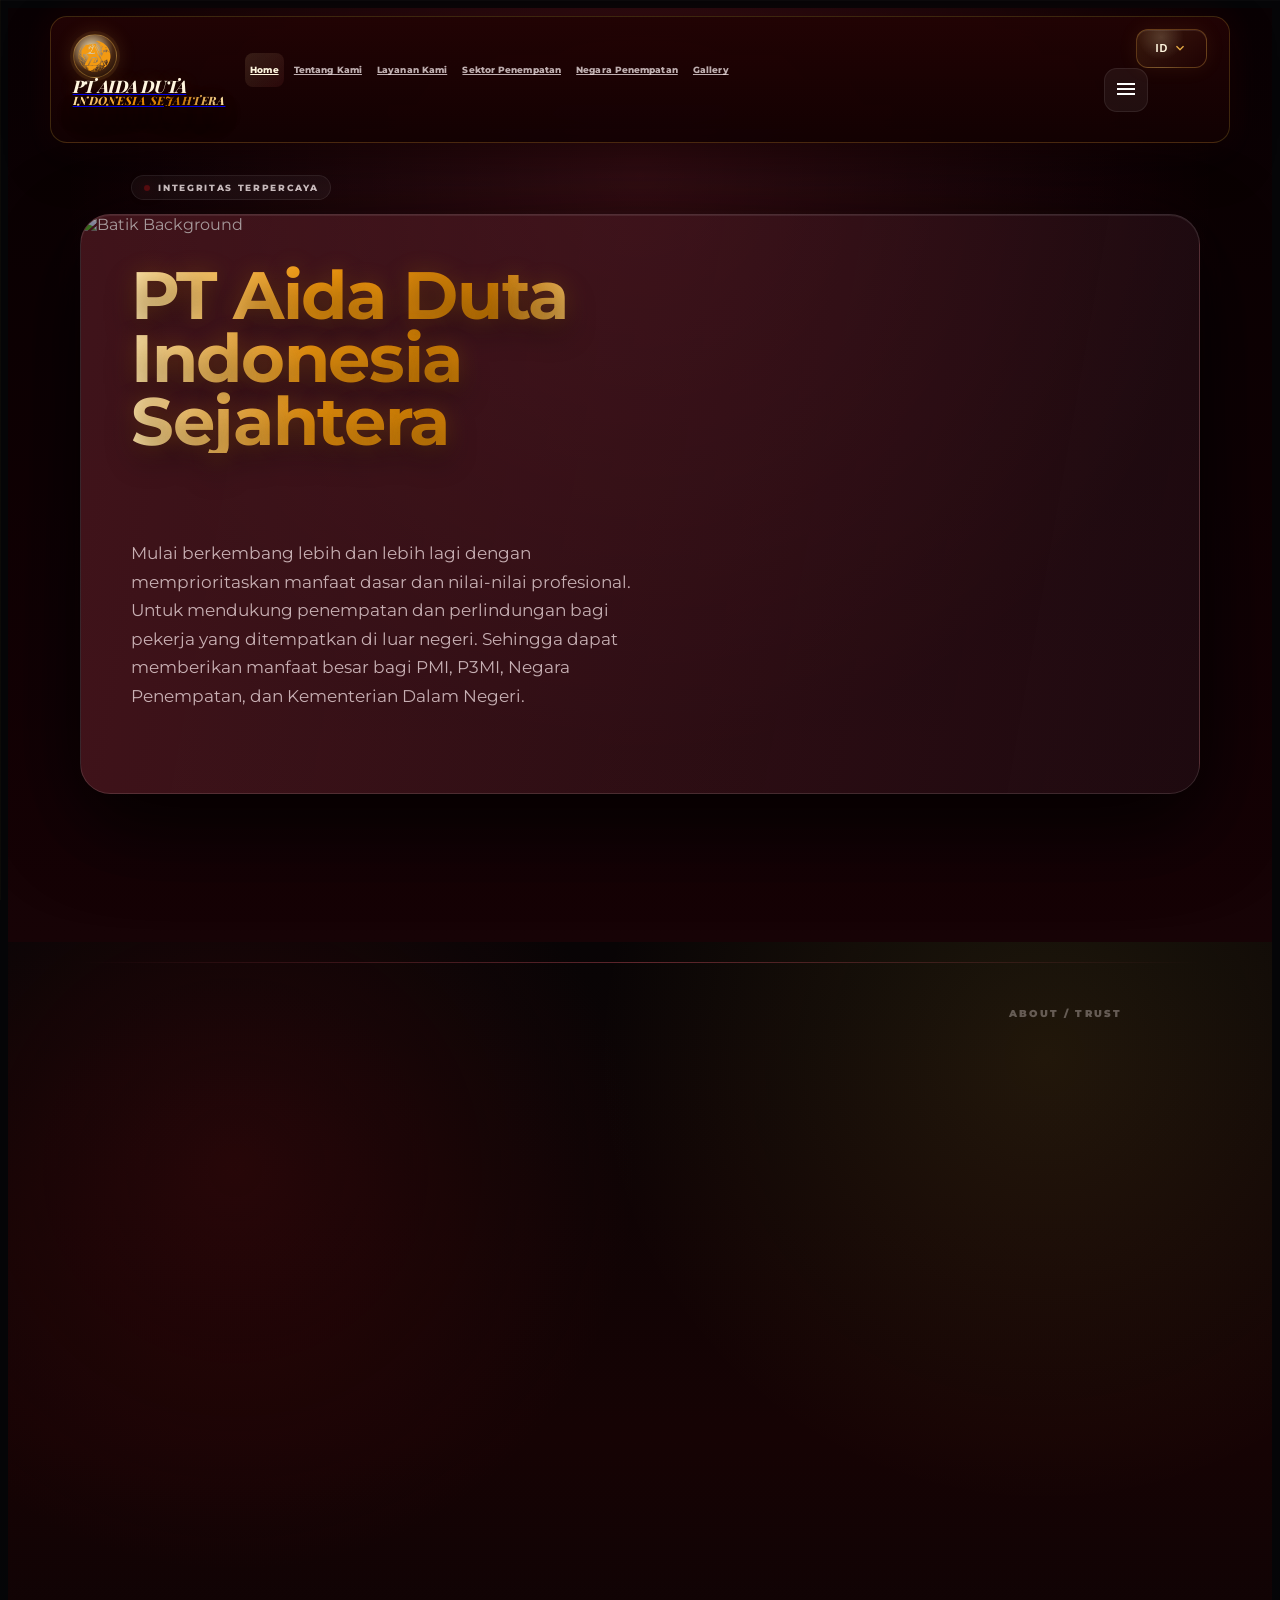
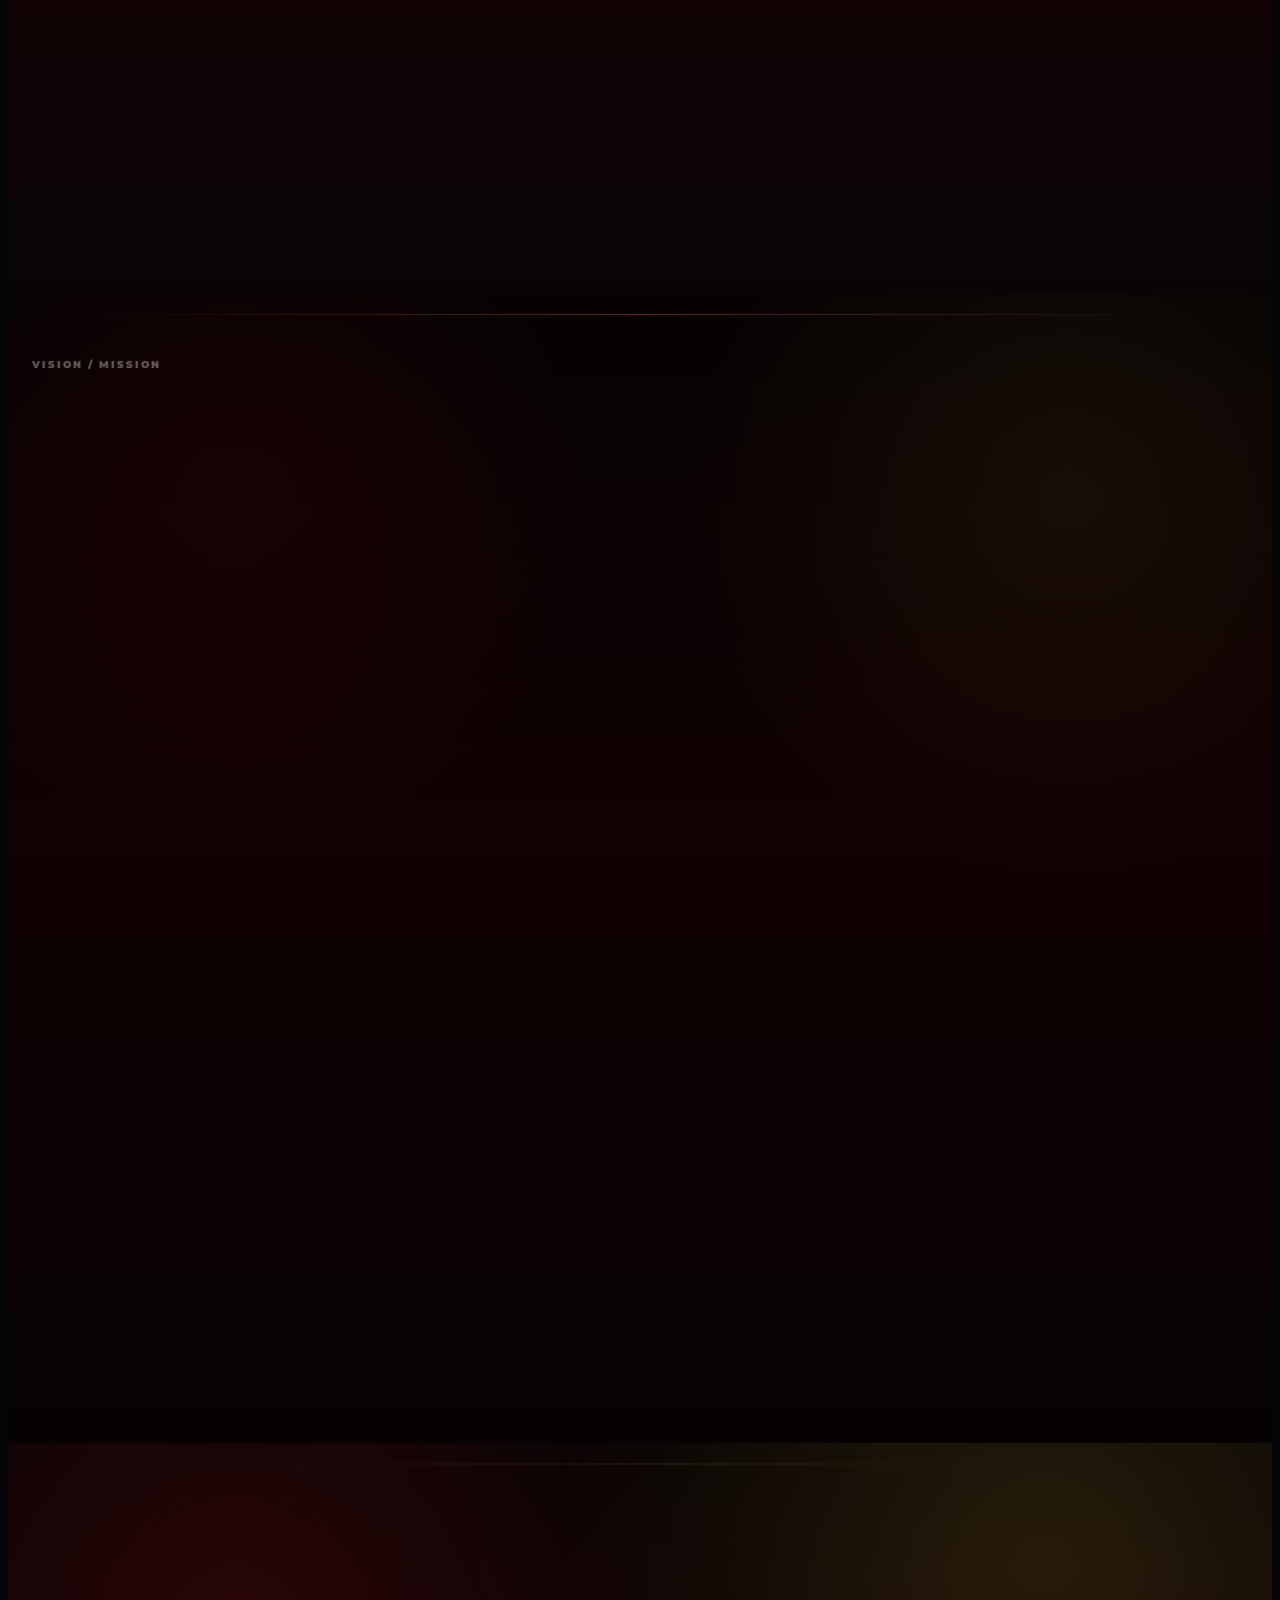
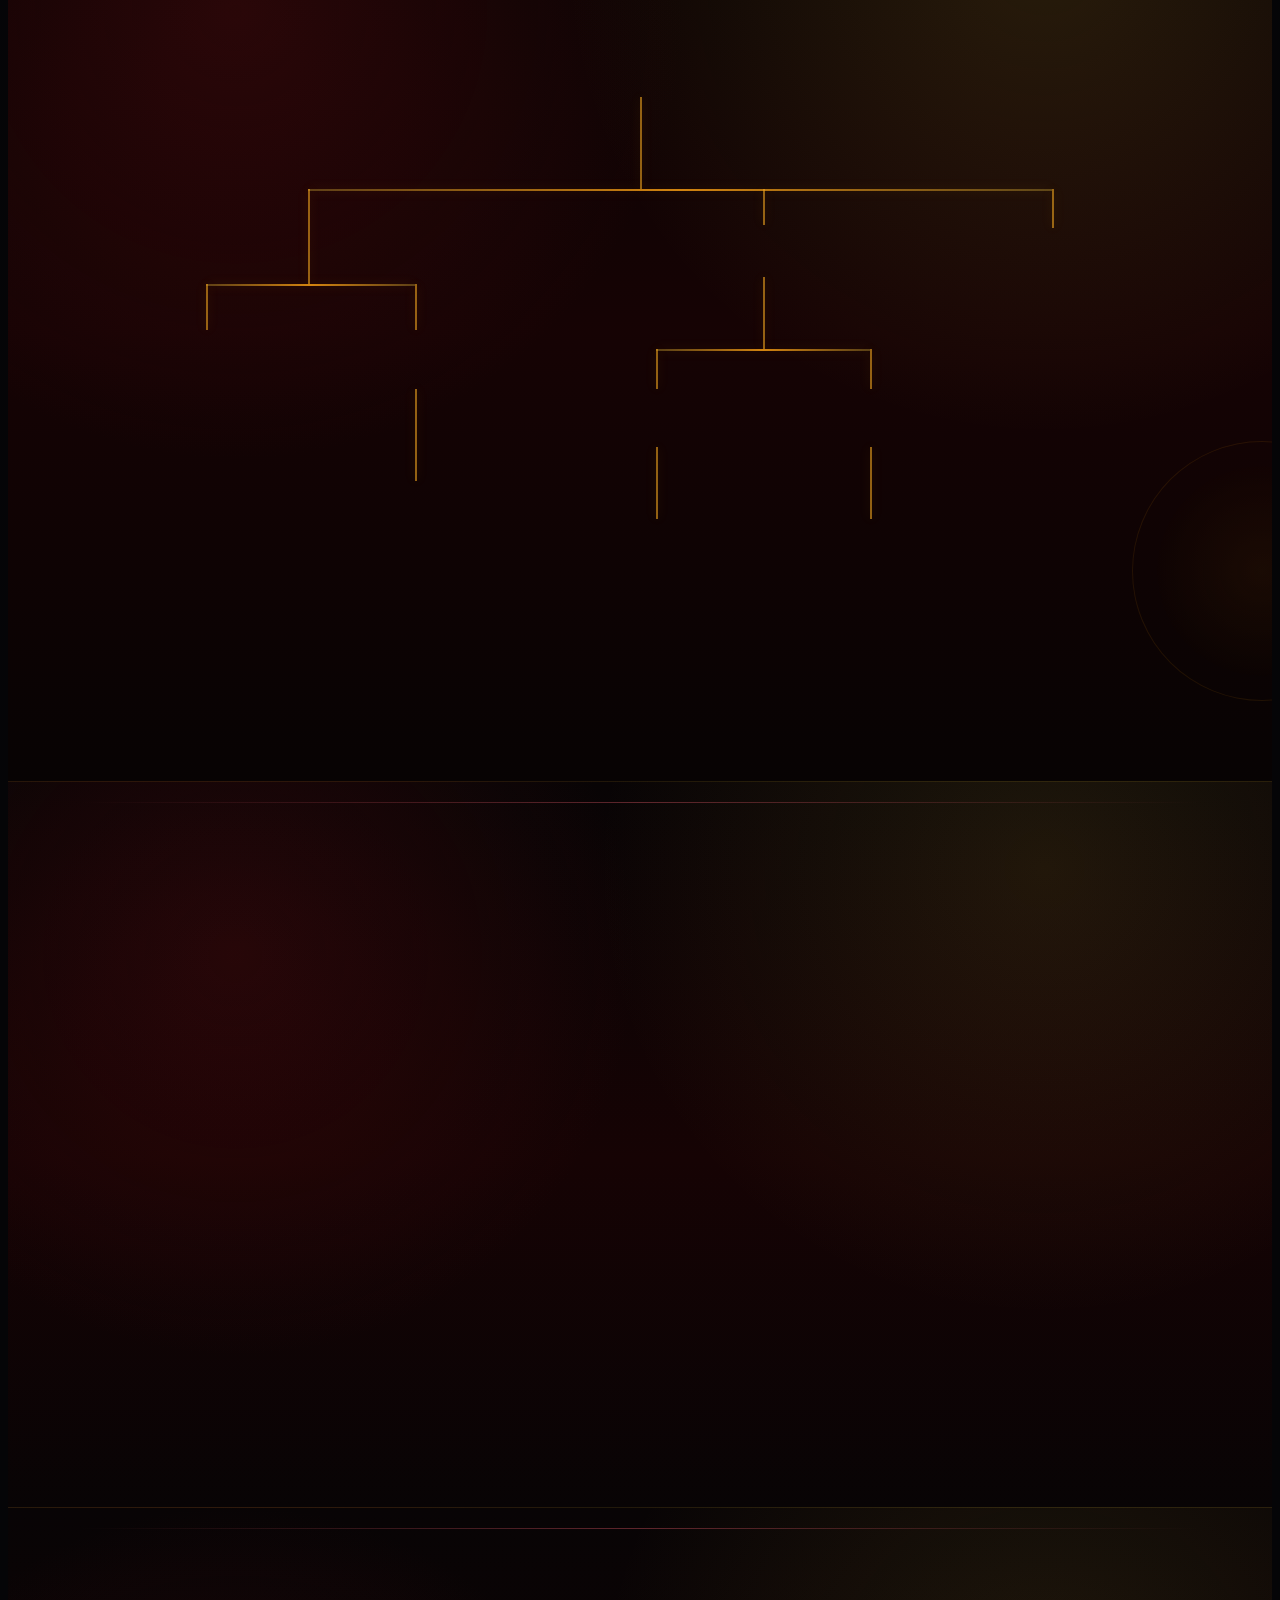
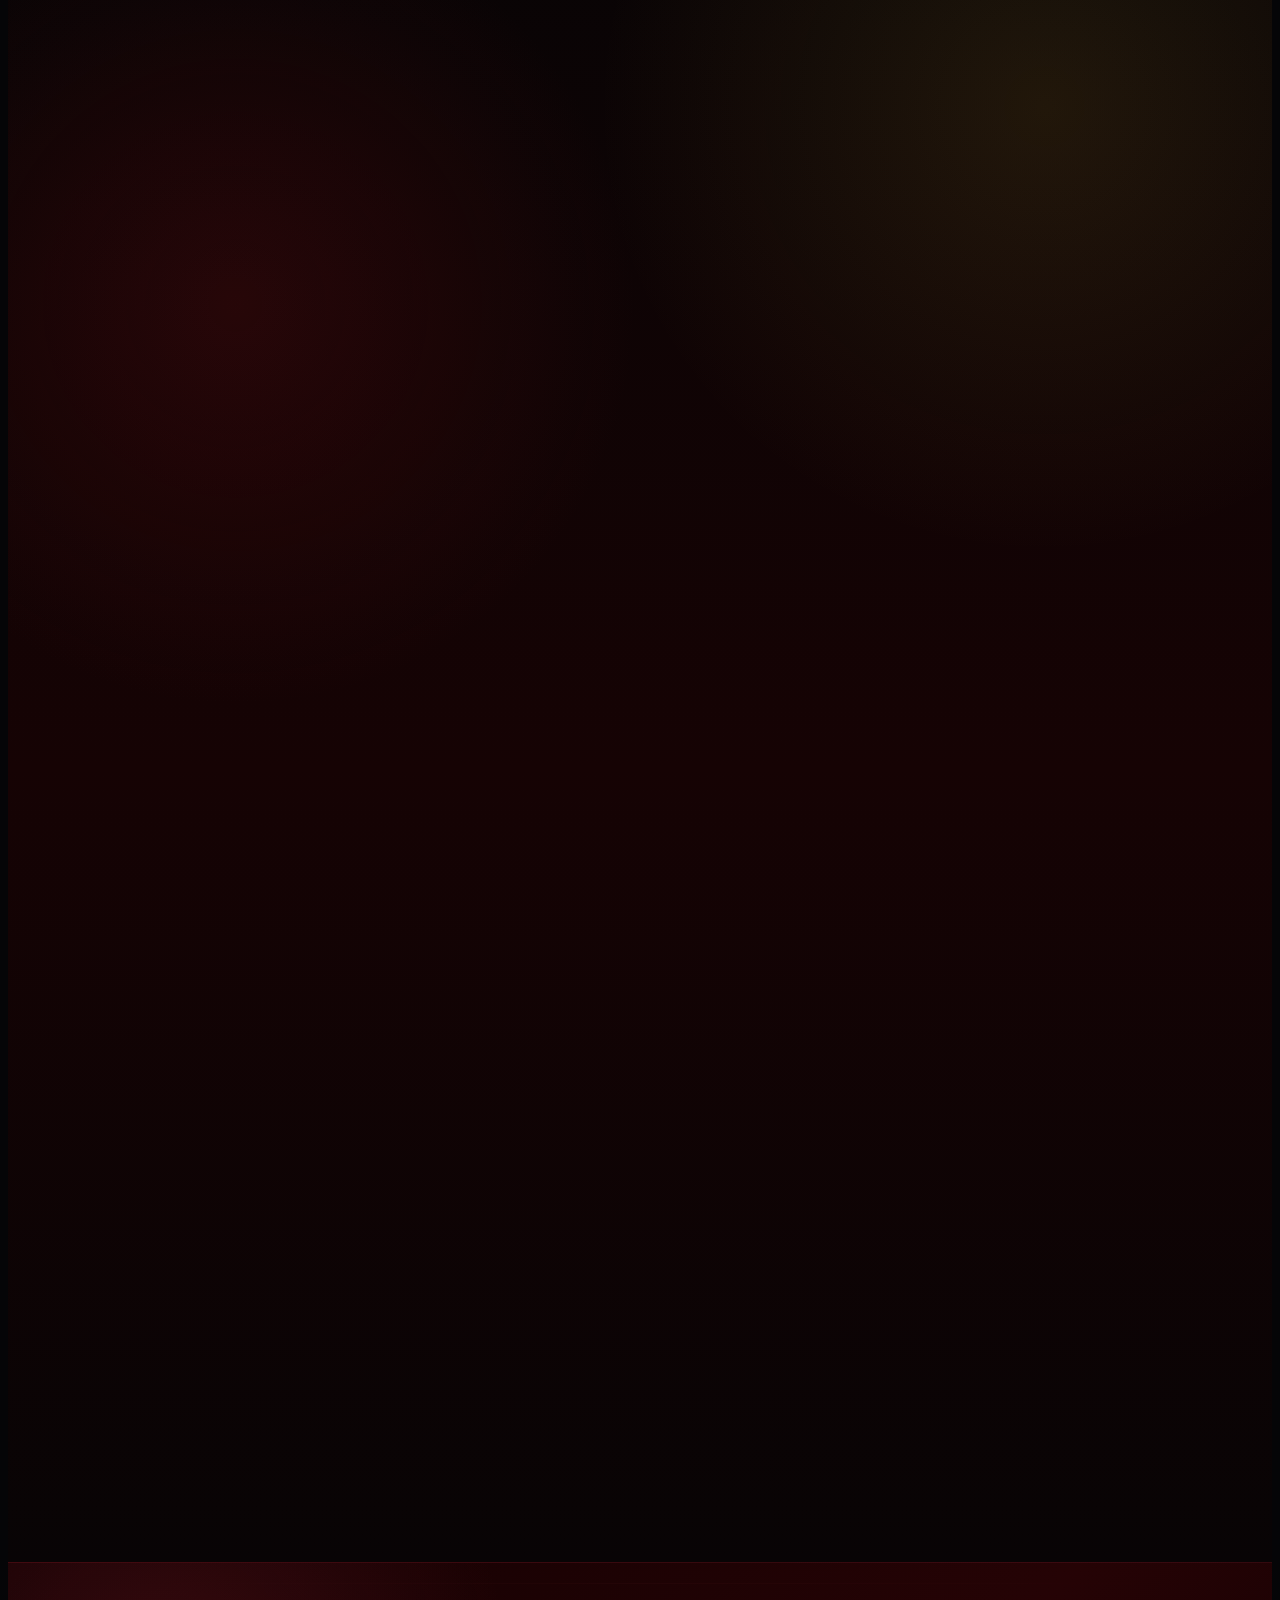
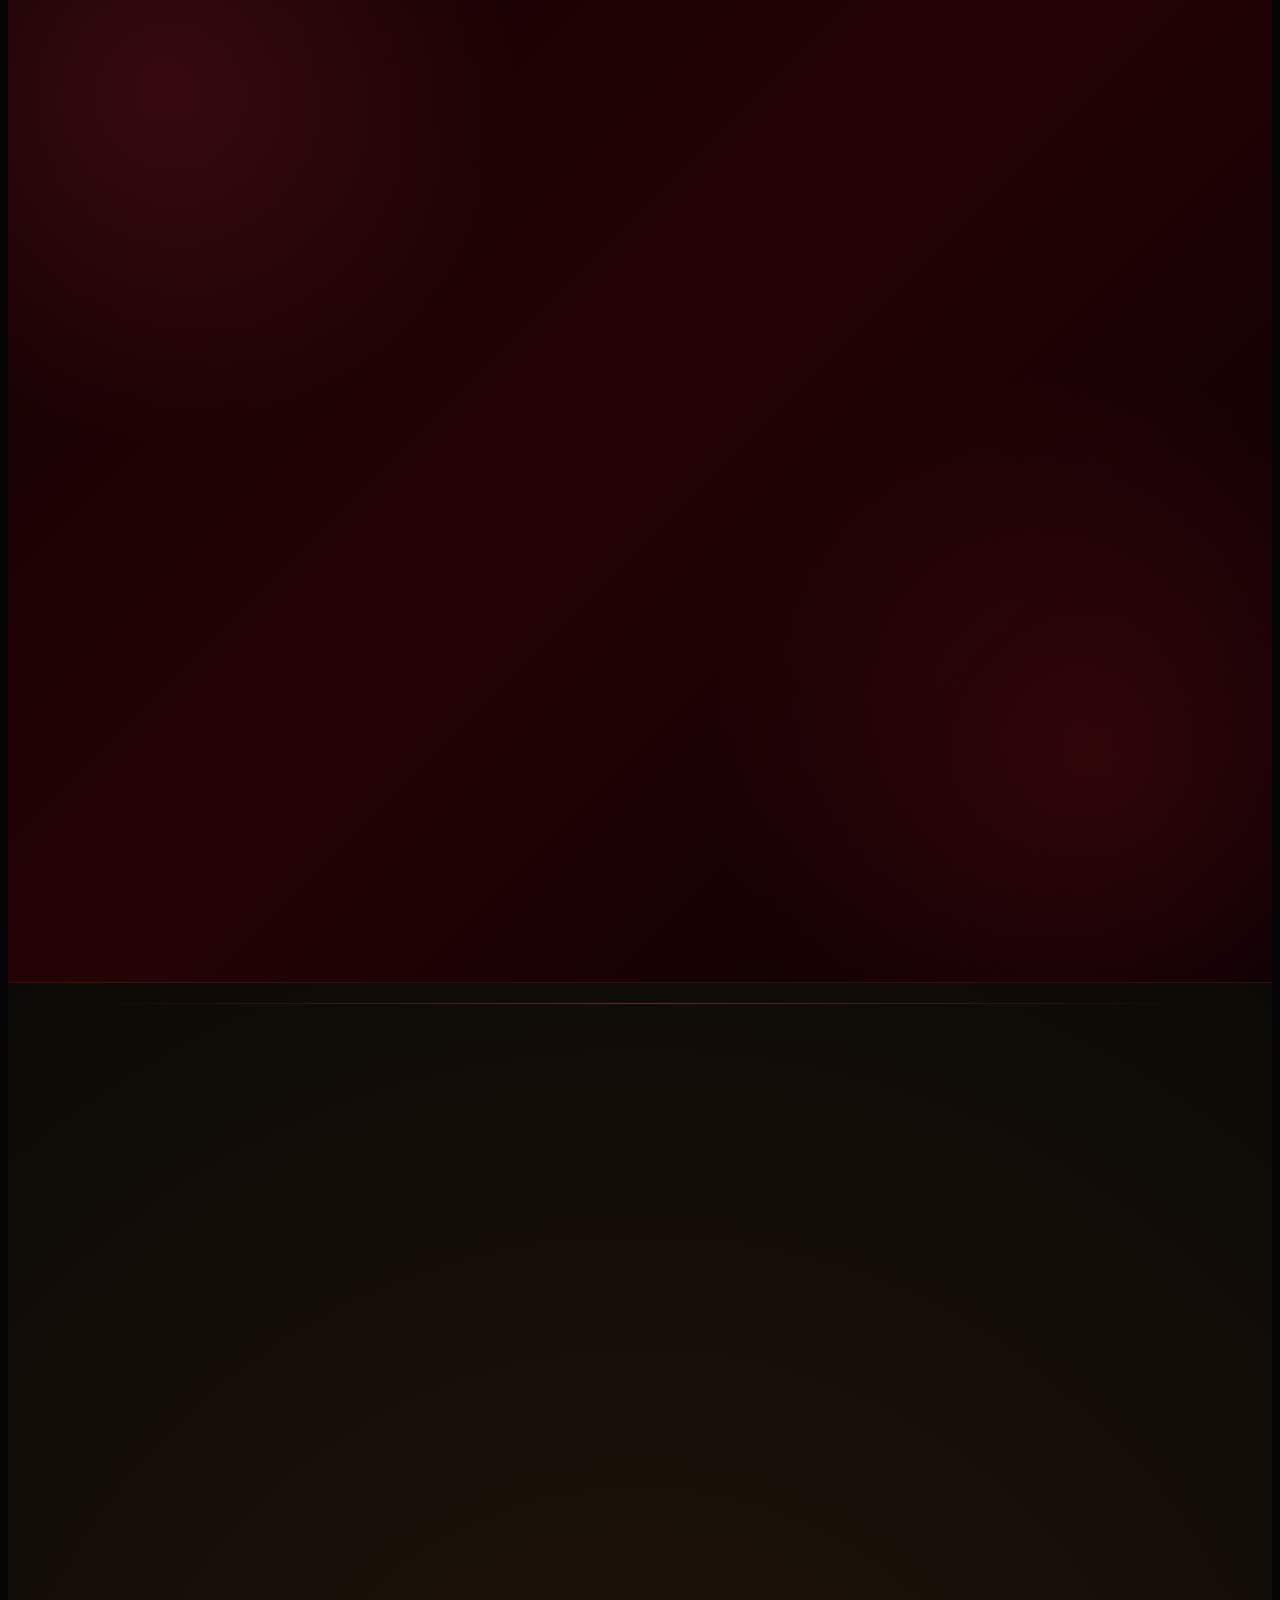
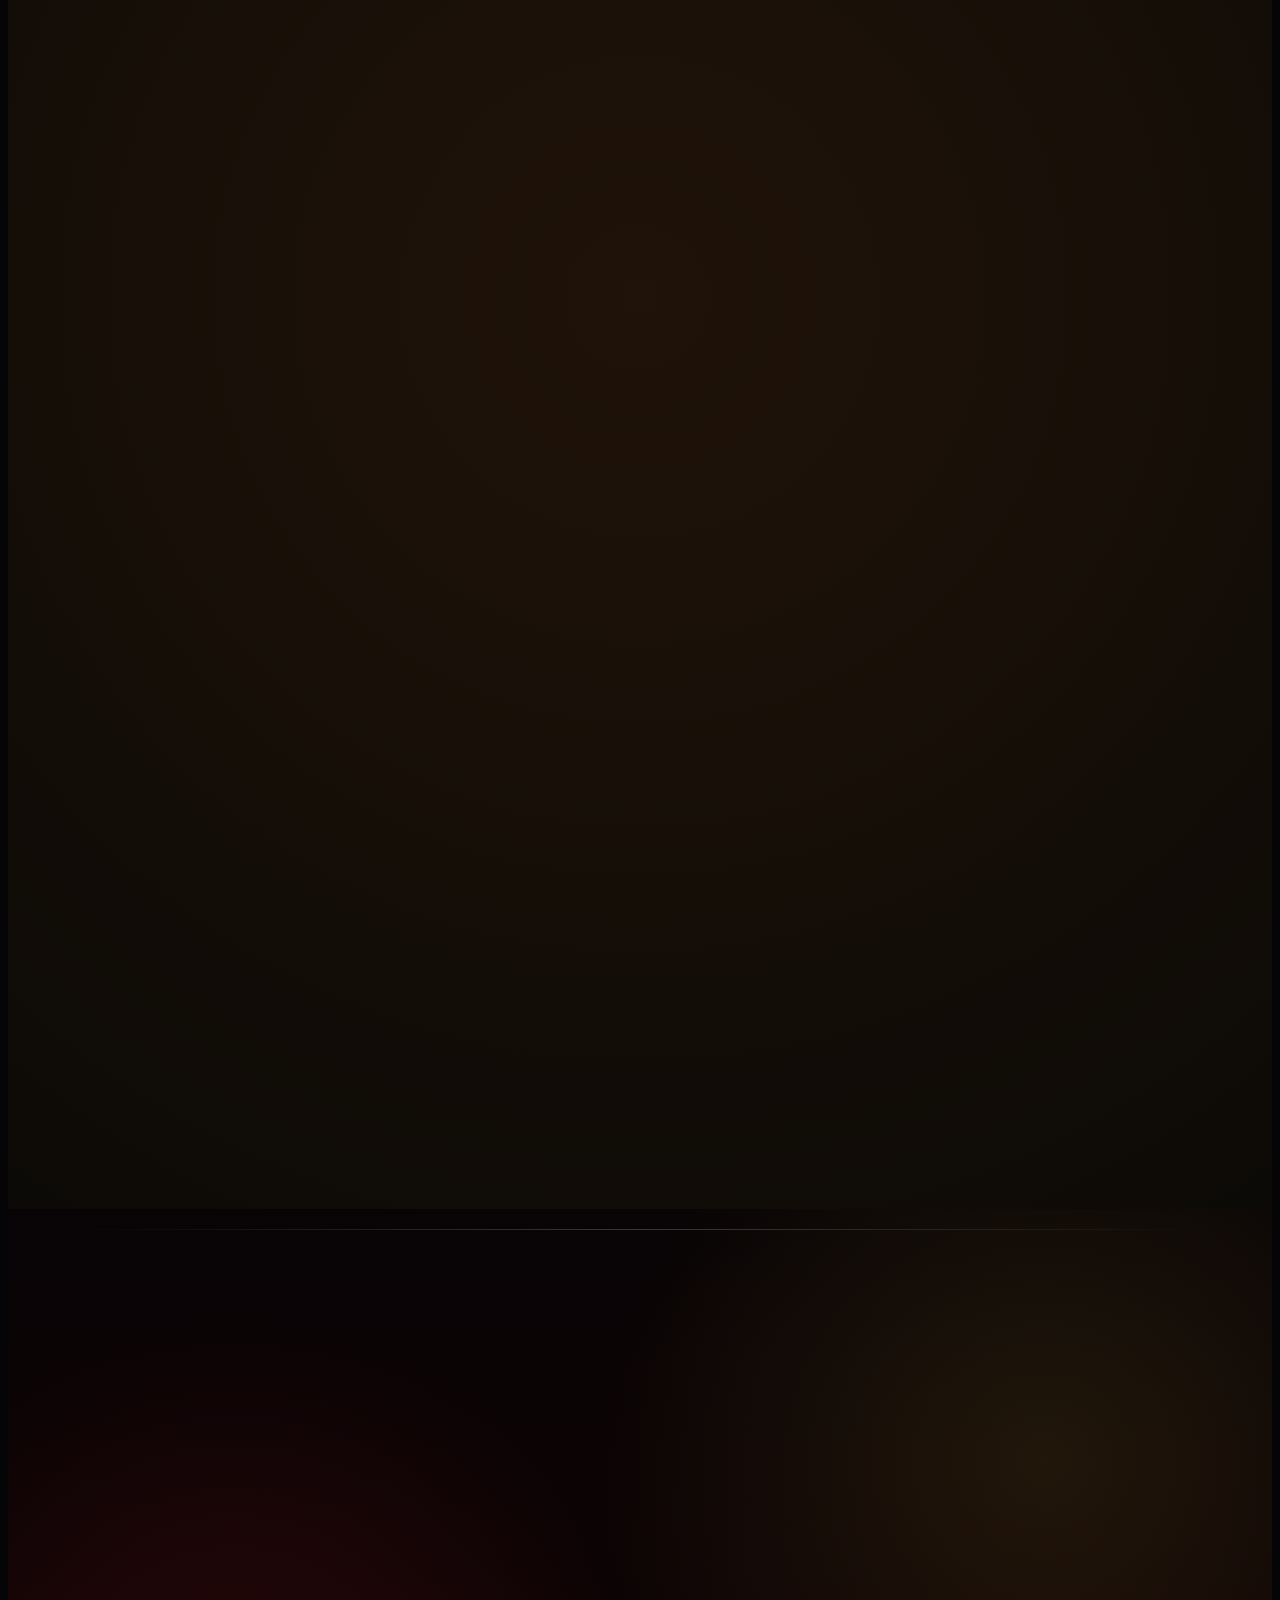
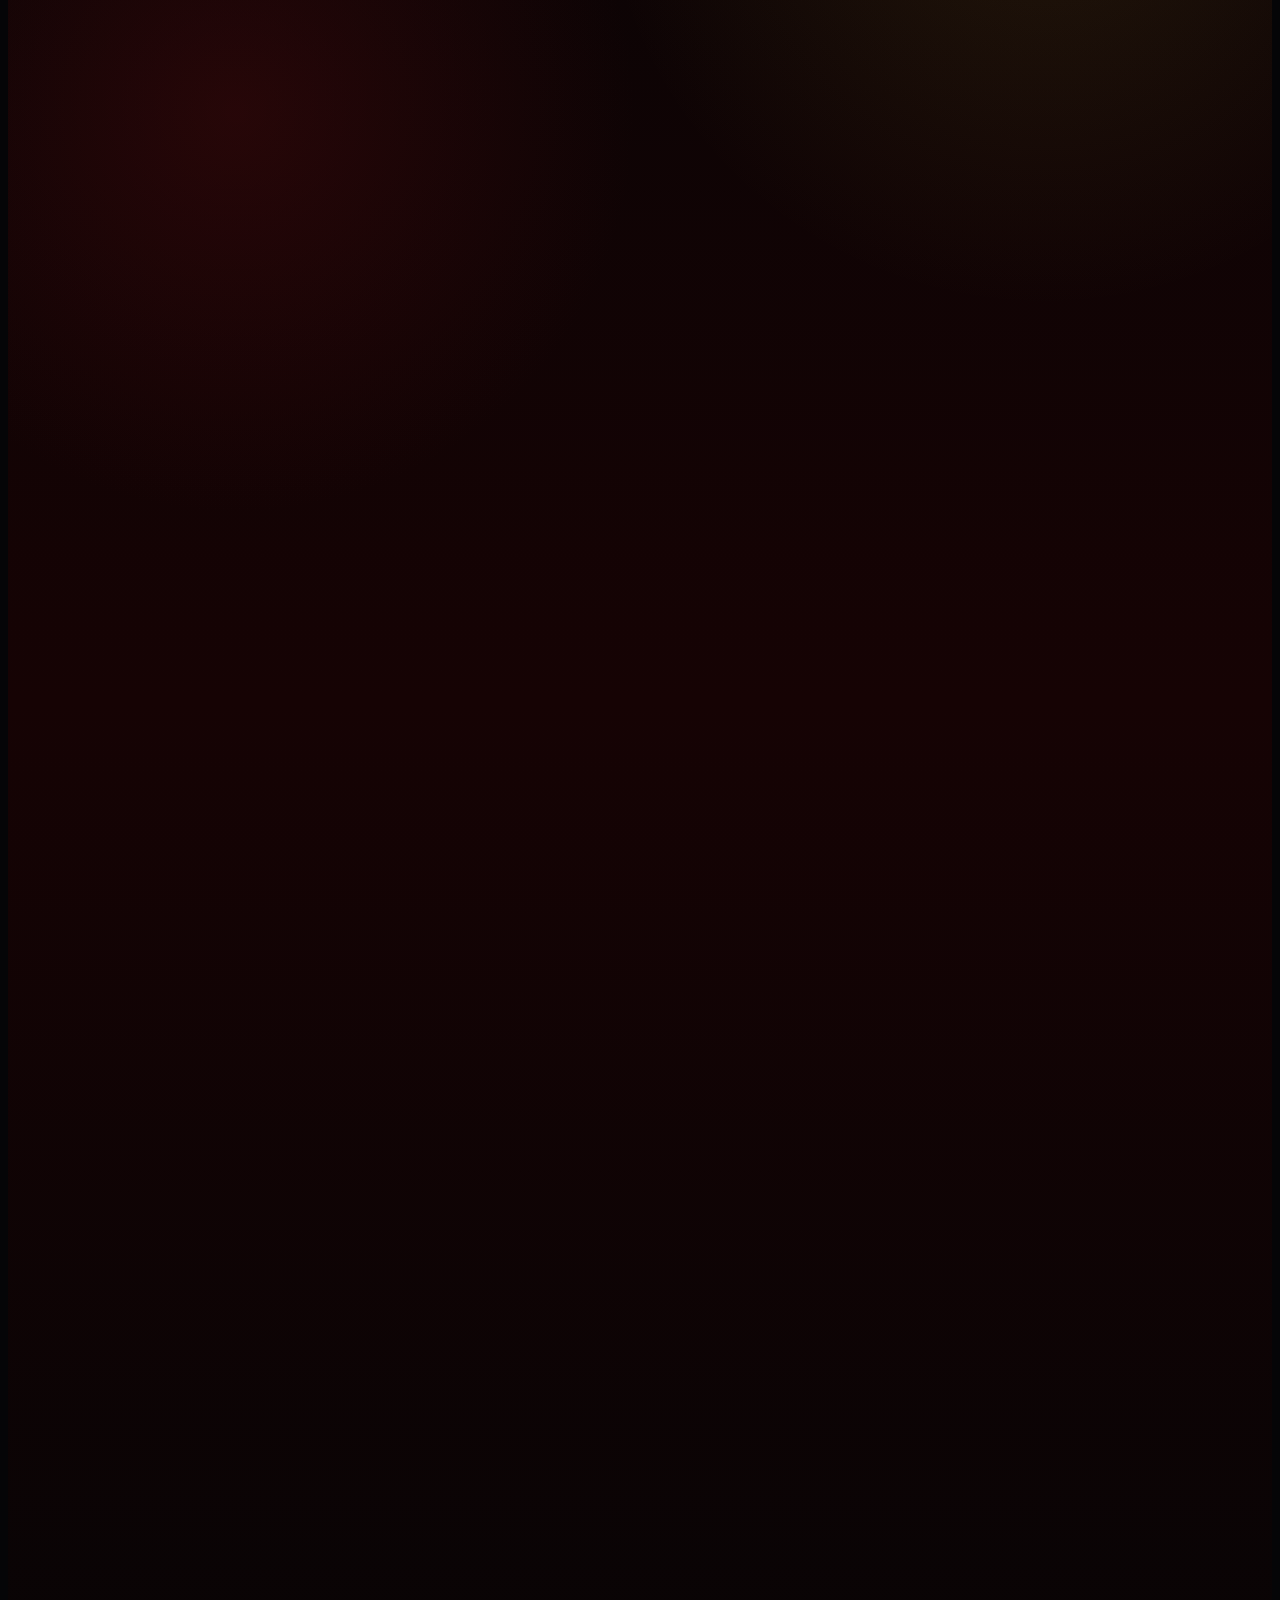
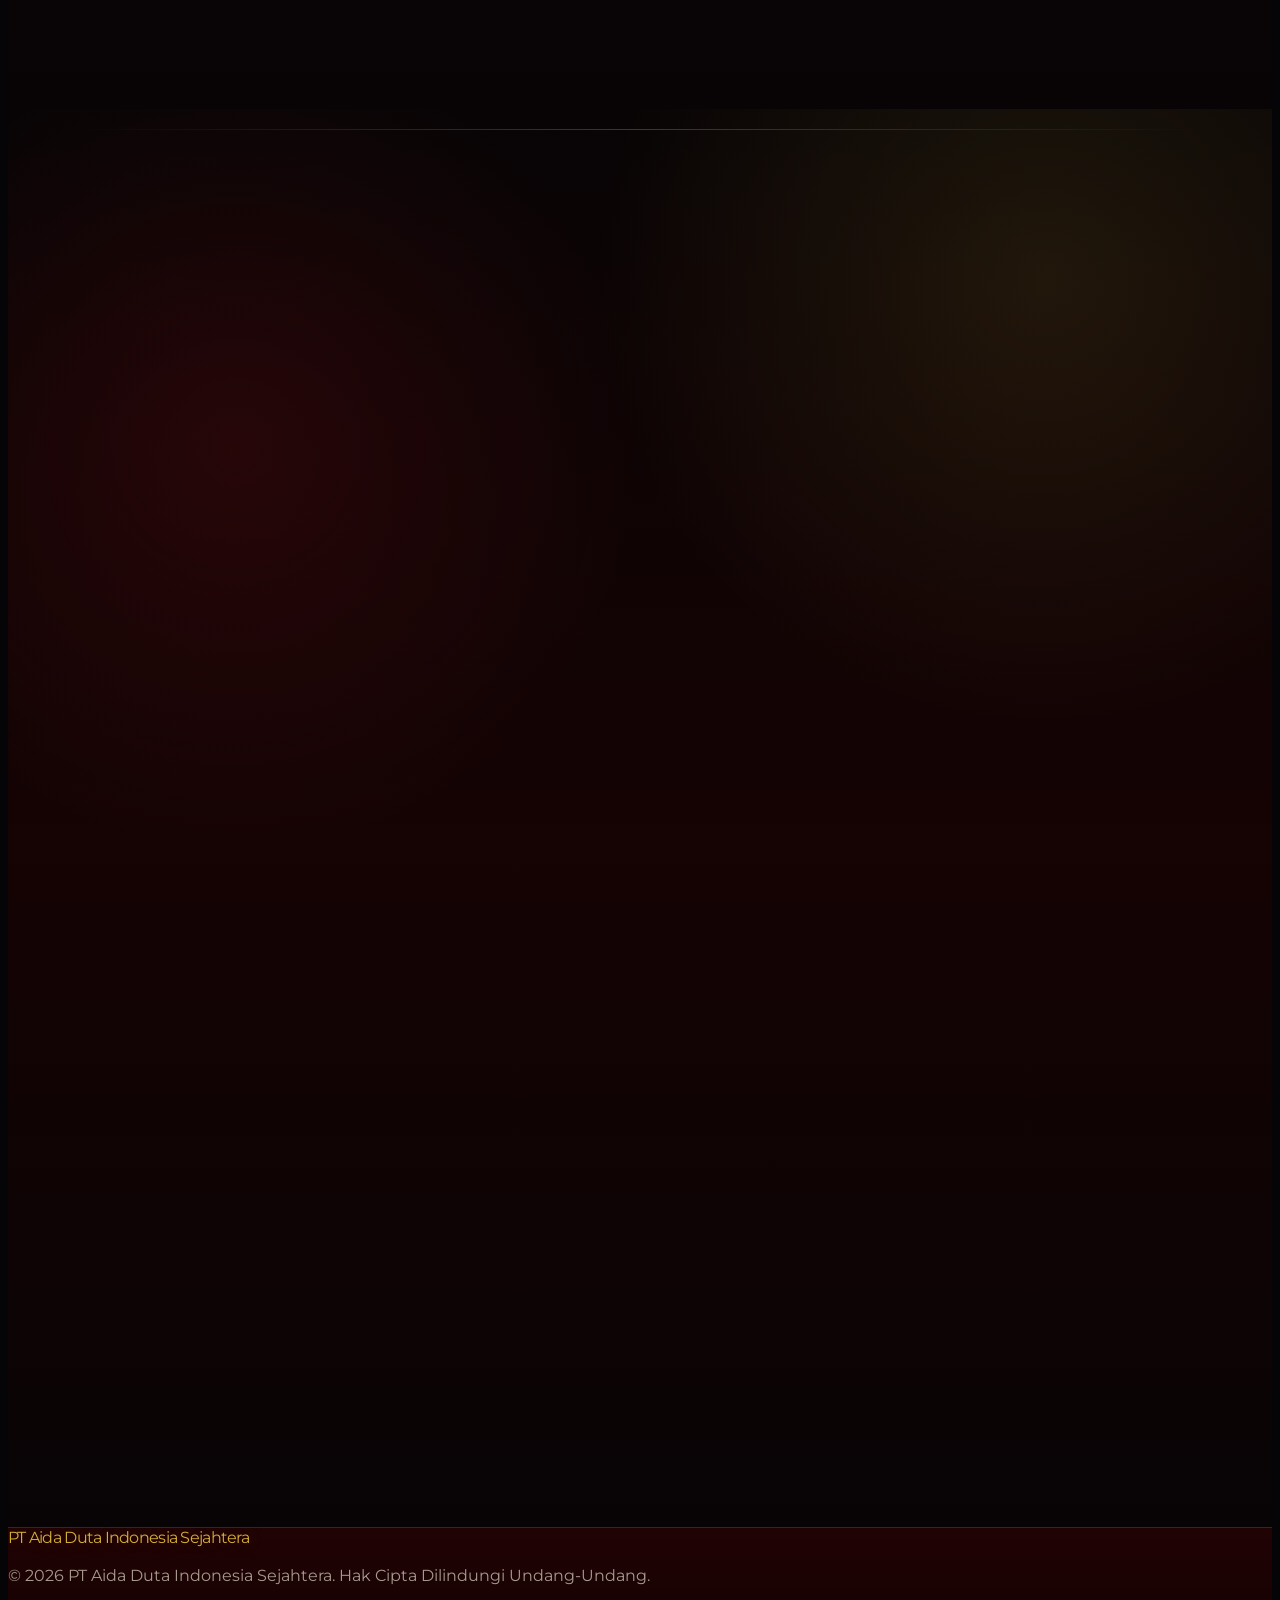
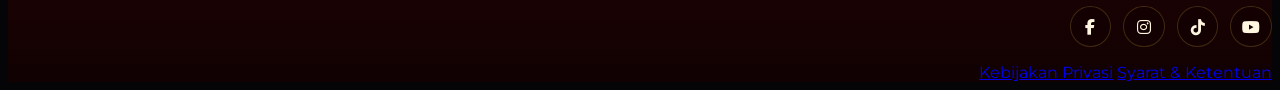
==== commit 4c60c47d: "Sector" ====
--- a/index.html
+++ b/index.html
@@ -725,14 +725,14 @@
         </article>
 
         <article class="placement-sector-card" data-sector-index="3" data-aos="fade-up" data-aos-delay="200" tabindex="0">
-          <img loading="lazy" src="assets/images/perkebunan.webp" alt="Sektor perkebunan" class="sector-card-image">
+          <img loading="lazy" src="assets/images/perkebunan.webp" alt="Sektor perkebunan dan pertanian" class="sector-card-image">
           <div class="sector-image-overlay"></div>
           <div class="sector-gradient-motion"></div>
           <span class="sector-number">03</span>
           <div class="sector-content">
-            <h3 data-lang-key="sector3_title" class="sector-title">Perkebunan</h3>
+            <h3 data-lang-key="sector3_title" class="sector-title">Perkebunan & Pertanian</h3>
             <p data-lang-key="sector3_desc" class="sector-hover-desc">Program penempatan tenaga kerja pada sektor
-              perkebunan dan agrikultur modern.</p>
+              perkebunan, pertanian, dan agrikultur modern.</p>
             <button data-lang-key="sector_button" type="button" class="sector-card-link" data-sector-trigger data-sector-index="3"></button>
           </div>
         </article>
@@ -800,15 +800,15 @@
           class="country-hero-card lg:col-span-7 relative overflow-hidden rounded-[20px] shadow-2xl min-h-[380px] sm:min-h-[480px] lg:min-h-[550px] border border-[#f39a12]/10 bg-[#0c0a06]"
           data-aos="fade-right" data-aos-duration="1000">
           <img loading="lazy" id="active-country-img"
-            src="https://images.unsplash.com/photo-1591847337409-6c765958e586?auto=format&fit=crop&w=1800&q=90"
+            src="assets/images/taiwan.webp"
             alt="Active country landscape" class="absolute inset-0 w-full h-full object-cover active-country-img"
-            style="object-position: 58% center;">
+            style="object-position: 60% center;">
           <div class="country-hero-overlay absolute inset-0 z-10 pointer-events-none">
           </div>
           <div class="absolute bottom-0 left-0 p-8 sm:p-12 z-20 active-country-text">
             <h3 id="active-country-name" data-lang-key="country1_title"
               class="text-4xl sm:text-5xl lg:text-6xl font-bold tracking-tight text-[#e9e2d0] mb-2 font-display uppercase">
-              HONG KONG</h3>
+              TAIWAN</h3>
             <p id="active-country-region" data-lang-key="country1_region"
               class="text-xs sm:text-sm uppercase tracking-[0.2em] text-[#e9e2d0]/60 font-semibold">Asia Timur</p>
             <div class="country-sector-panel" aria-live="polite">
@@ -816,39 +816,39 @@
                 Sektor Penempatan Tersedia
               </p>
               <div id="active-country-sectors" class="country-sector-badges">
-                <span class="country-sector-badge" data-lang-key="sector6_title">Pekerja Domestik (ART)</span>
+                <span class="country-sector-badge" data-lang-key="sector2_title">Pabrik</span>
               </div>
-              <p id="active-country-desc" data-lang-key="country1_desc" class="country-sector-desc" hidden></p>
+              <p id="active-country-desc" class="country-sector-desc" hidden></p>
             </div>
           </div>
         </div>
 
         <!-- SISI KANAN (30%): Daftar kartu vertikal -->
         <div class="lg:col-span-3 flex flex-col gap-4" data-aos="fade-left" data-aos-duration="1000">
-          <!-- Card 1: Hong Kong -->
+          <!-- Card 1: Taiwan -->
           <button type="button" class="country-list-card active" onclick="selectCountry(1, this)"
             data-country-index="1">
-            <img loading="lazy" src="https://images.unsplash.com/photo-1591847337409-6c765958e586?auto=format&fit=crop&w=240&q=80" alt="Hong Kong"
+            <img loading="lazy" src="assets/images/taiwan.webp" alt="Taiwan"
               class="w-16 h-16 rounded-lg object-cover flex-shrink-0">
             <div class="text-left">
-              <h4 data-lang-key="country1_title" class="text-lg font-bold text-[#e9e2d0]">HONG KONG</h4>
+              <h4 data-lang-key="country1_title" class="text-lg font-bold text-[#e9e2d0]">TAIWAN</h4>
               <p data-lang-key="country1_region" class="text-xs text-[#e9e2d0]/60">Asia Timur</p>
             </div>
           </button>
 
-          <!-- Card 2: Taiwan -->
+          <!-- Card 2: Hong Kong -->
           <button type="button" class="country-list-card" onclick="selectCountry(2, this)" data-country-index="2">
-            <img loading="lazy" src="https://images.unsplash.com/photo-1741004419862-5f3600cc7a97?auto=format&fit=crop&w=240&q=80" alt="Taiwan"
+            <img loading="lazy" src="assets/images/hongkong.webp" alt="Hong Kong"
               class="w-16 h-16 rounded-lg object-cover flex-shrink-0">
             <div class="text-left">
-              <h4 data-lang-key="country2_title" class="text-lg font-bold text-[#e9e2d0]">TAIWAN</h4>
+              <h4 data-lang-key="country2_title" class="text-lg font-bold text-[#e9e2d0]">HONG KONG</h4>
               <p data-lang-key="country2_region" class="text-xs text-[#e9e2d0]/60">Asia Timur</p>
             </div>
           </button>
 
           <!-- Card 3: Singapore -->
           <button type="button" class="country-list-card" onclick="selectCountry(3, this)" data-country-index="3">
-            <img loading="lazy" src="https://images.unsplash.com/photo-1706809475944-1fa6bdacfa3b?auto=format&fit=crop&w=240&q=80" alt="Singapore"
+            <img loading="lazy" src="assets/images/singapore.webp" alt="Singapore"
               class="w-16 h-16 rounded-lg object-cover flex-shrink-0">
             <div class="text-left">
               <h4 data-lang-key="country3_title" class="text-lg font-bold text-[#e9e2d0]">SINGAPURA</h4>
@@ -858,7 +858,7 @@
 
           <!-- Card 4: Malaysia -->
           <button type="button" class="country-list-card" onclick="selectCountry(4, this)" data-country-index="4">
-            <img loading="lazy" src="https://images.unsplash.com/photo-1611924779080-d20389c1f56c?auto=format&fit=crop&w=240&q=80" alt="Malaysia"
+            <img loading="lazy" src="assets/images/malaysia.webp" alt="Malaysia"
               class="w-16 h-16 rounded-lg object-cover flex-shrink-0">
             <div class="text-left">
               <h4 data-lang-key="country4_title" class="text-lg font-bold text-[#e9e2d0]">MALAYSIA</h4>
@@ -1091,6 +1091,7 @@
   <script src="https://unpkg.com/react@18/umd/react.production.min.js"></script>
   <script src="https://unpkg.com/react-dom@18/umd/react-dom.production.min.js"></script>
   <script src="https://unpkg.com/framer-motion@11.14.4/dist/framer-motion.js"></script>
+  <script src="placement-data.js"></script>
   <script src="script.js"></script>
 </body>
 
--- a/style.css
+++ b/style.css
@@ -3776,6 +3776,138 @@
   background: #f39a12;
 }
 
+.sector-country-panel {
+  grid-column: span 2;
+}
+
+.sector-country-list {
+  display: grid;
+  gap: 0.85rem;
+}
+
+.sector-country-group {
+  display: grid;
+  gap: 0.55rem;
+  padding: 0.8rem;
+  border: 1px solid rgba(246, 184, 74, 0.12);
+  border-radius: 0.7rem;
+  background: rgba(0, 0, 0, 0.16);
+}
+
+.sector-country-group strong {
+  color: #ffffff;
+  font-size: 0.92rem;
+  line-height: 1.25;
+}
+
+.sector-country-row {
+  display: flex;
+  align-items: center;
+  justify-content: space-between;
+  gap: 0.75rem;
+  color: rgba(255, 255, 255, 0.78);
+  font-size: 0.82rem;
+  line-height: 1.35;
+}
+
+.sector-status-badge {
+  display: inline-flex;
+  align-items: center;
+  min-height: 1.7rem;
+  padding: 0.28rem 0.65rem;
+  border-radius: 999px;
+  font-size: 0.7rem;
+  font-weight: 900;
+  letter-spacing: 0.06em;
+  line-height: 1;
+  text-transform: uppercase;
+  white-space: nowrap;
+}
+
+.sector-status-badge-formal {
+  border: 1px solid rgba(212, 175, 55, .35);
+  background: rgba(212, 175, 55, .15);
+  color: #D4AF37;
+}
+
+.sector-status-badge-informal {
+  border: 1px solid rgba(212, 175, 55, .18);
+  background: rgba(120, 20, 20, .25);
+  color: #ffffff;
+}
+
+.sector-status-info-box {
+  grid-column: span 2;
+  display: grid;
+  gap: 0.85rem;
+  padding: 1rem;
+  border: 1px solid rgba(212, 175, 55, .15);
+  border-radius: 16px;
+  background: rgba(255, 255, 255, .04);
+}
+
+.sector-status-info-box h4 {
+  display: inline-flex;
+  align-items: center;
+  gap: 0.45rem;
+  margin: 0;
+  color: #D4AF37;
+  font-size: 0.76rem;
+  font-weight: 900;
+  letter-spacing: 0.08em;
+  line-height: 1.35;
+  text-transform: uppercase;
+}
+
+.sector-status-info-box h4 span {
+  color: #D4AF37;
+  font-size: 0.95rem;
+  line-height: 1;
+}
+
+.sector-status-info-list {
+  display: grid;
+  gap: 0.8rem;
+}
+
+.sector-status-info-item {
+  display: grid;
+  gap: 0.3rem;
+}
+
+.sector-status-info-item strong {
+  display: inline-flex;
+  align-items: center;
+  gap: 0.45rem;
+  color: rgba(255, 255, 255, 0.92);
+  font-size: 0.84rem;
+  line-height: 1.35;
+}
+
+.sector-status-info-item p {
+  margin: 0;
+  color: rgba(255, 255, 255, 0.72);
+  font-size: 0.82rem;
+  line-height: 1.6;
+}
+
+.sector-status-dot {
+  width: 0.62rem;
+  height: 0.62rem;
+  flex: 0 0 auto;
+  border-radius: 999px;
+}
+
+.sector-status-dot-formal {
+  background: #D4AF37;
+  box-shadow: 0 0 0 4px rgba(212, 175, 55, .12);
+}
+
+.sector-status-dot-informal {
+  background: #8b1e2d;
+  box-shadow: 0 0 0 4px rgba(120, 20, 20, .22);
+}
+
 .sector-register-button {
   align-self: flex-start;
   display: inline-flex;
@@ -3845,6 +3977,14 @@
 
   .sector-detail-grid {
     grid-template-columns: 1fr;
+  }
+
+  .sector-country-panel {
+    grid-column: auto;
+  }
+
+  .sector-status-info-box {
+    grid-column: auto;
   }
 }
 
